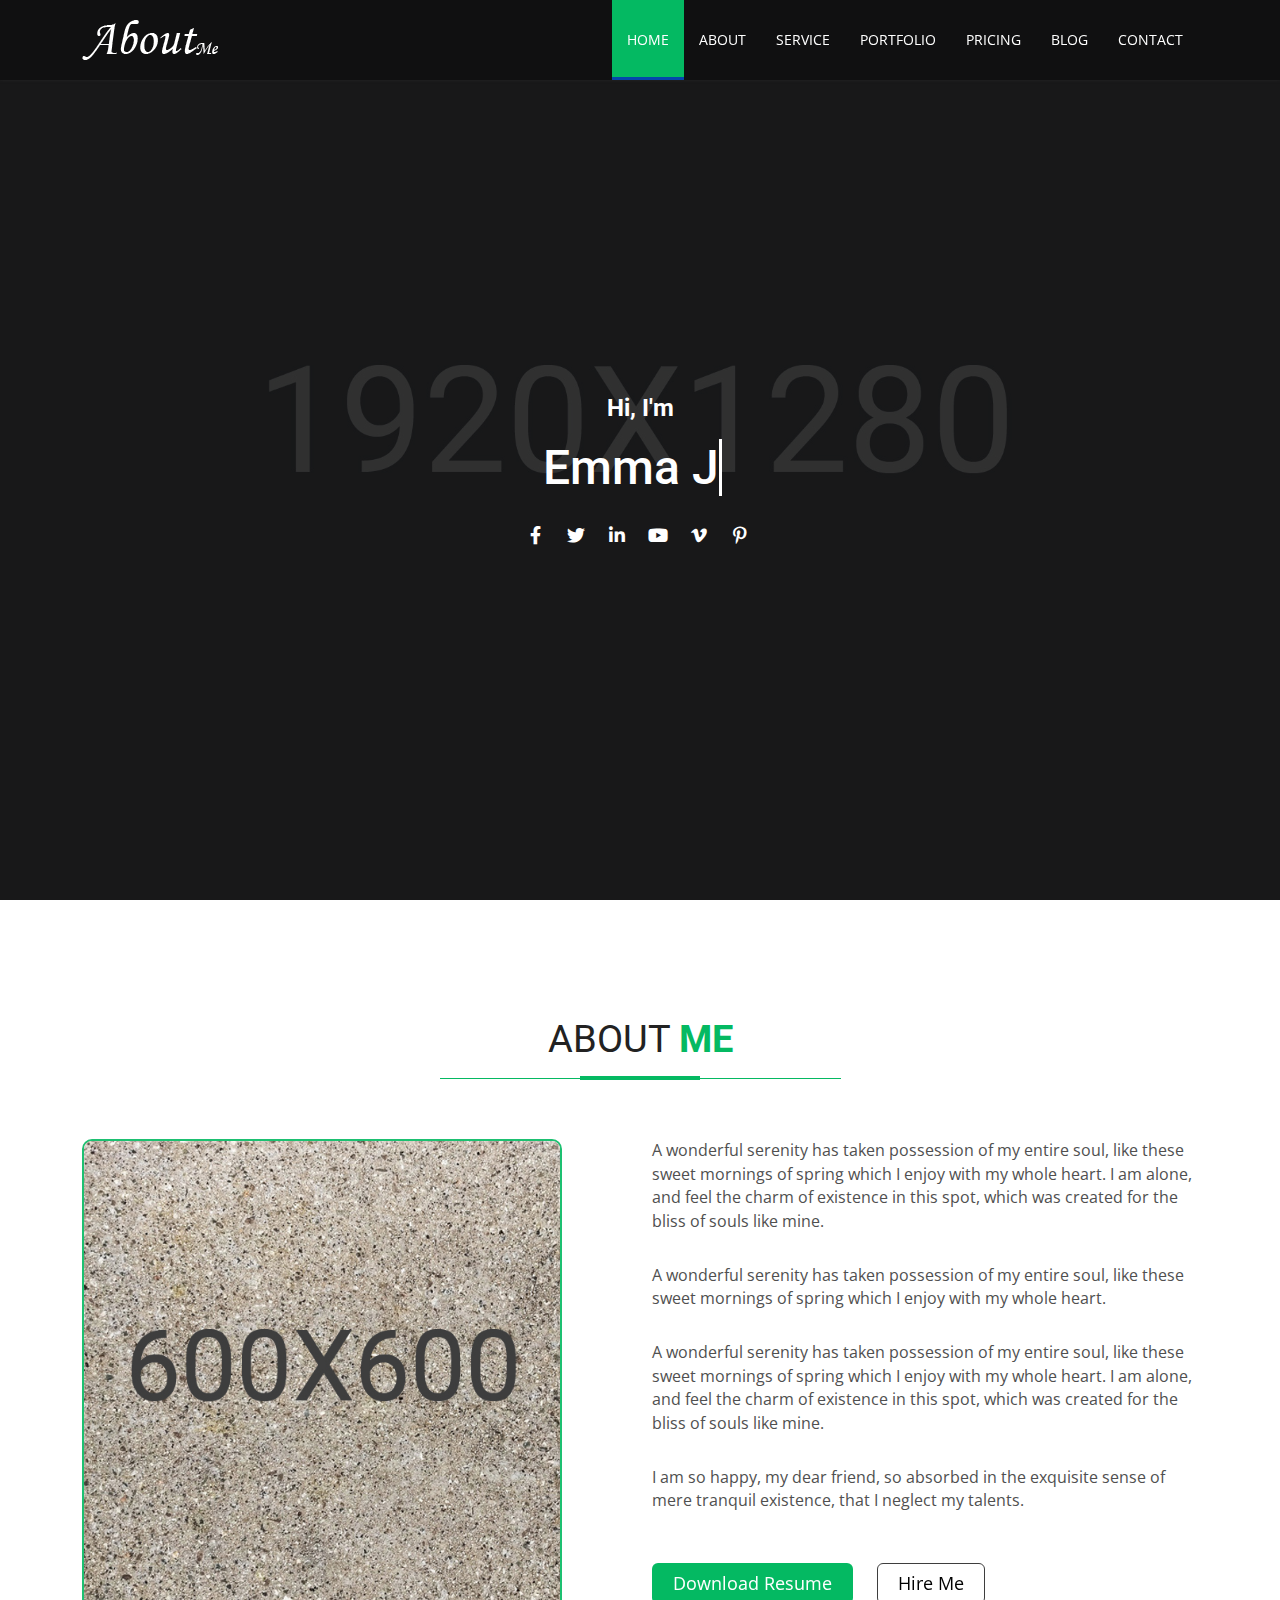
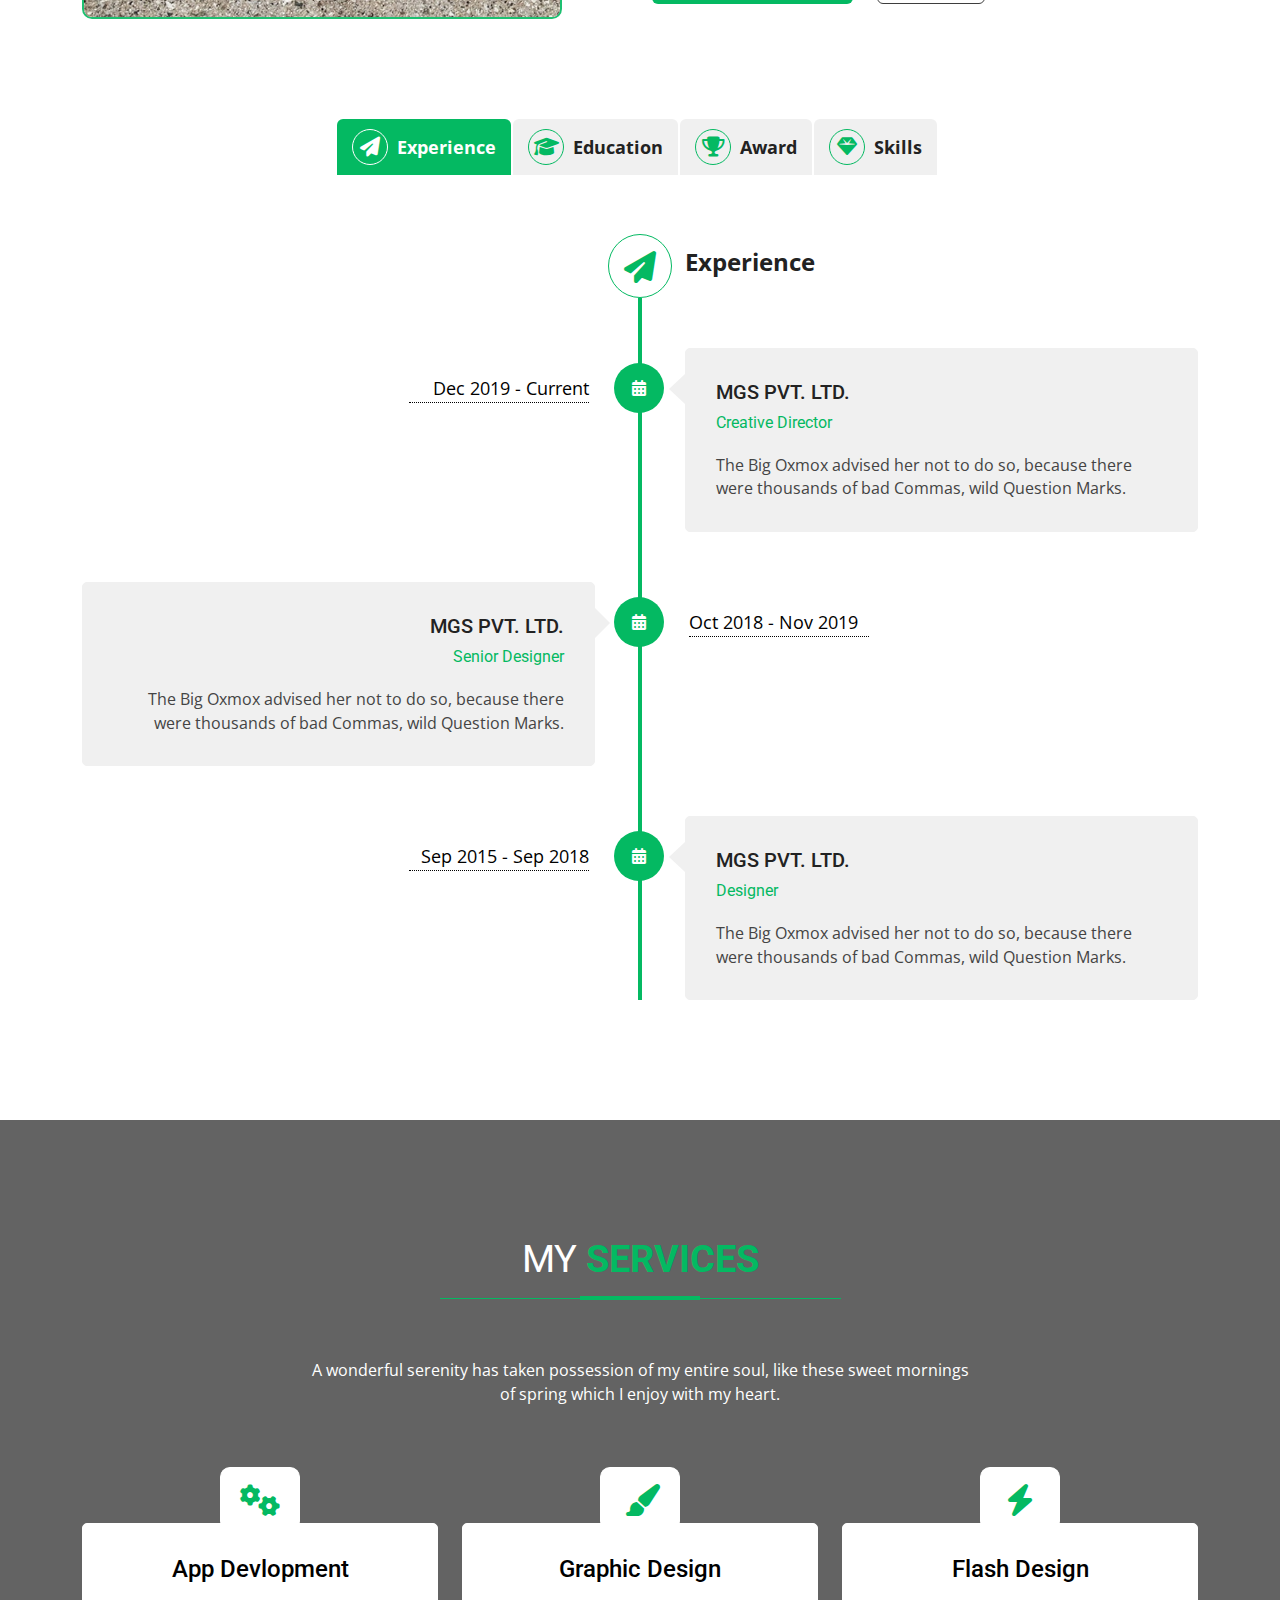
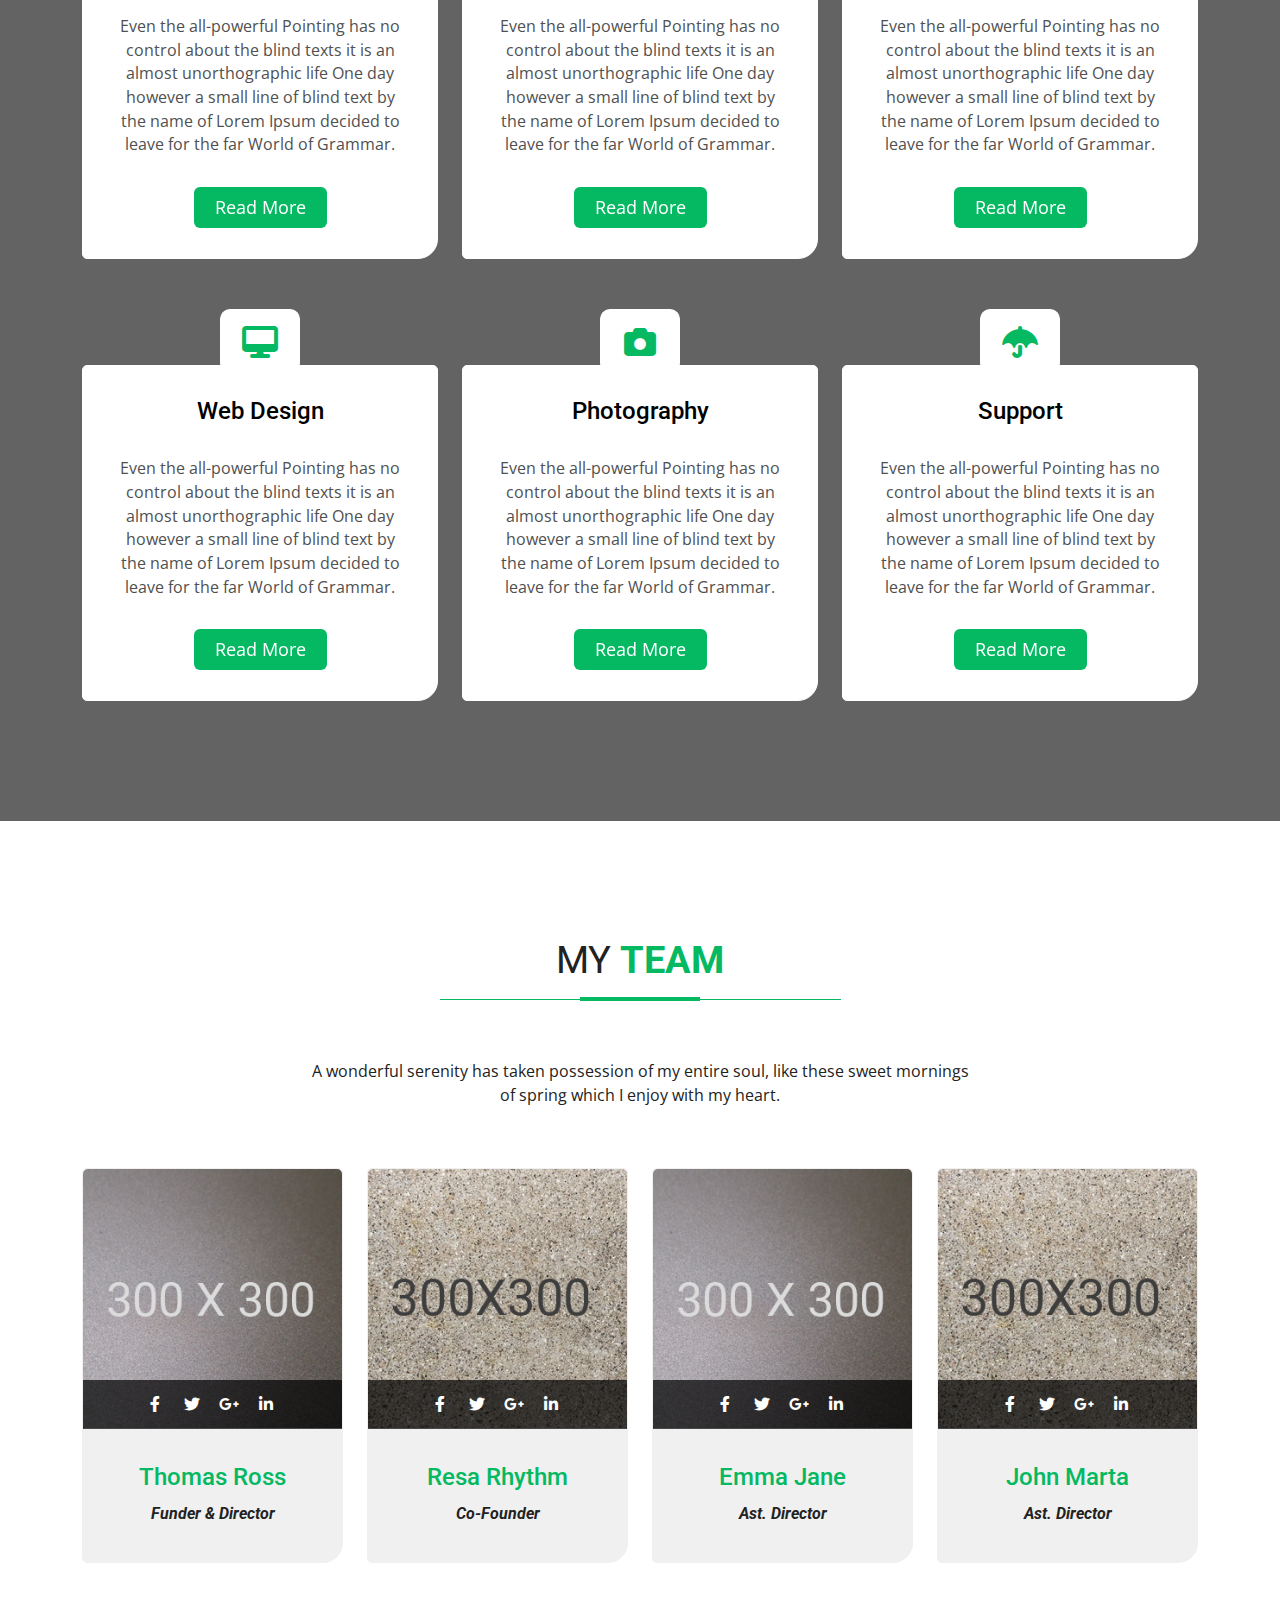
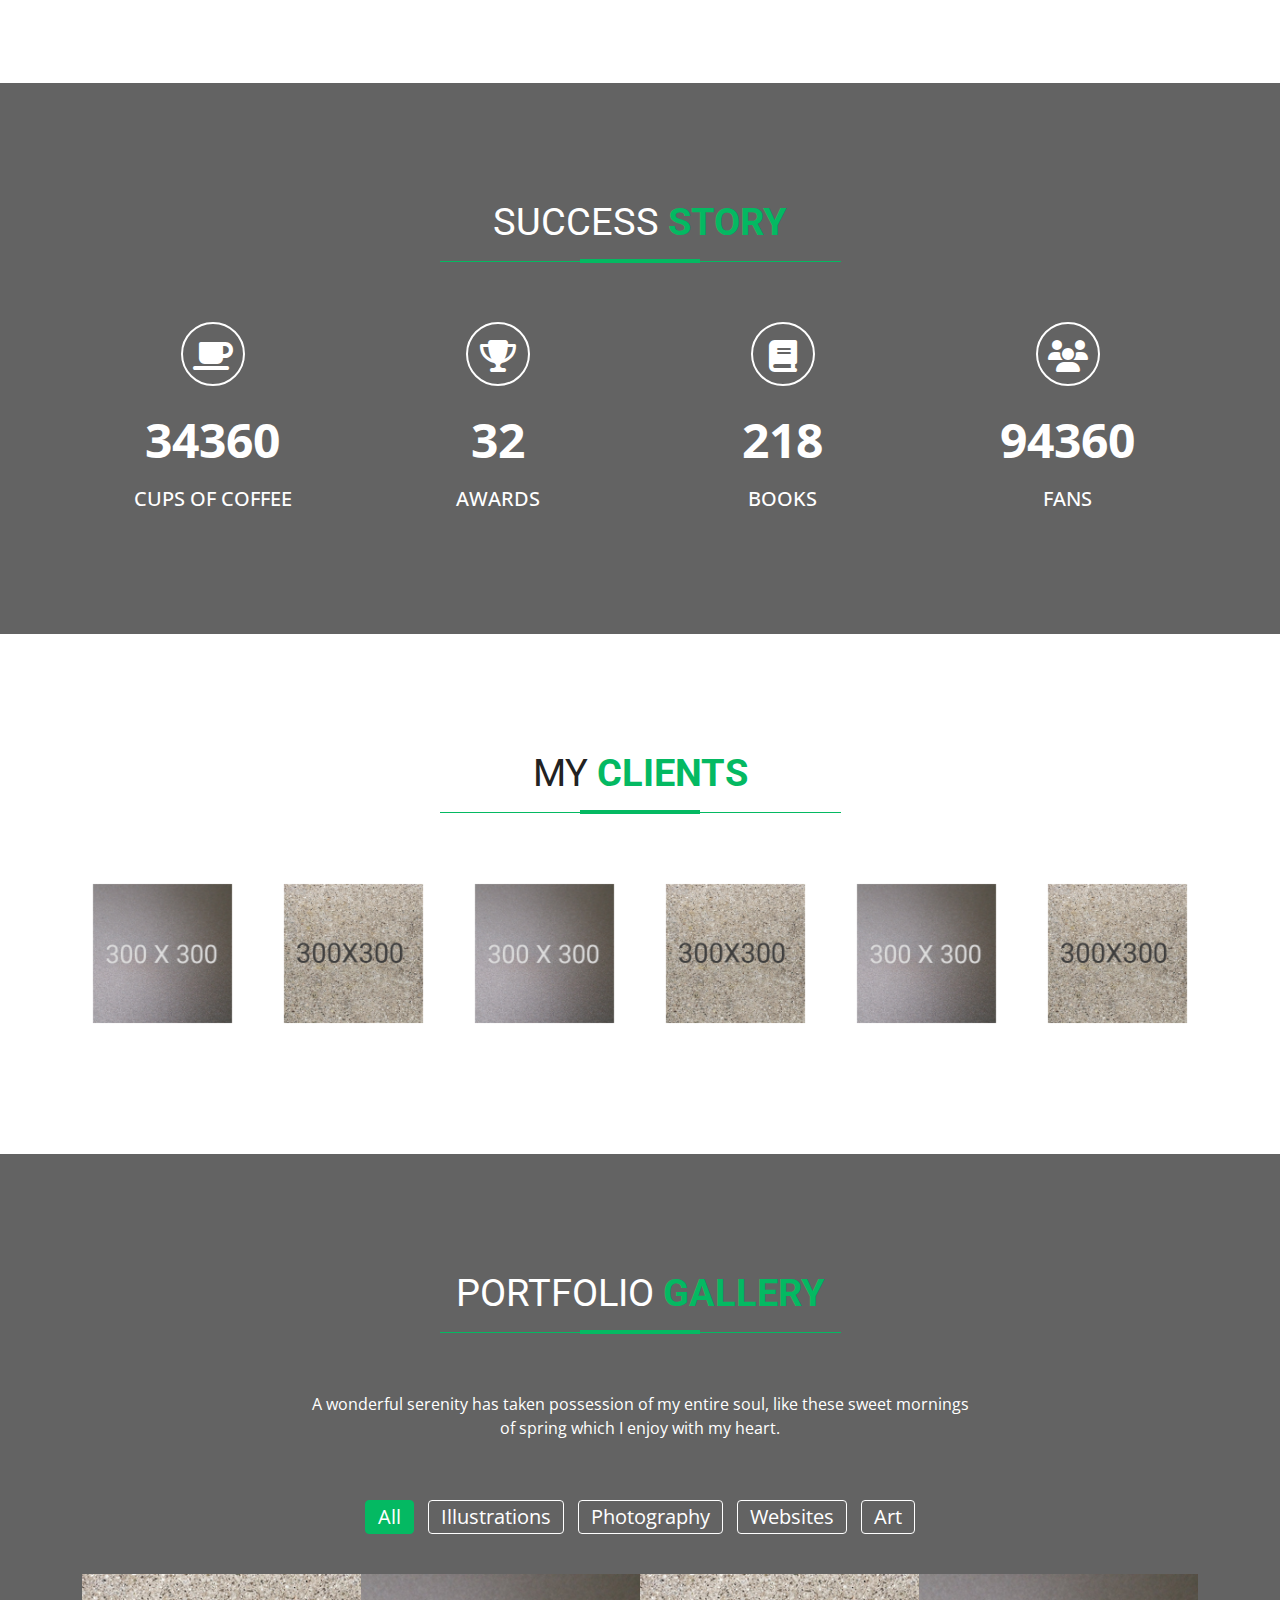
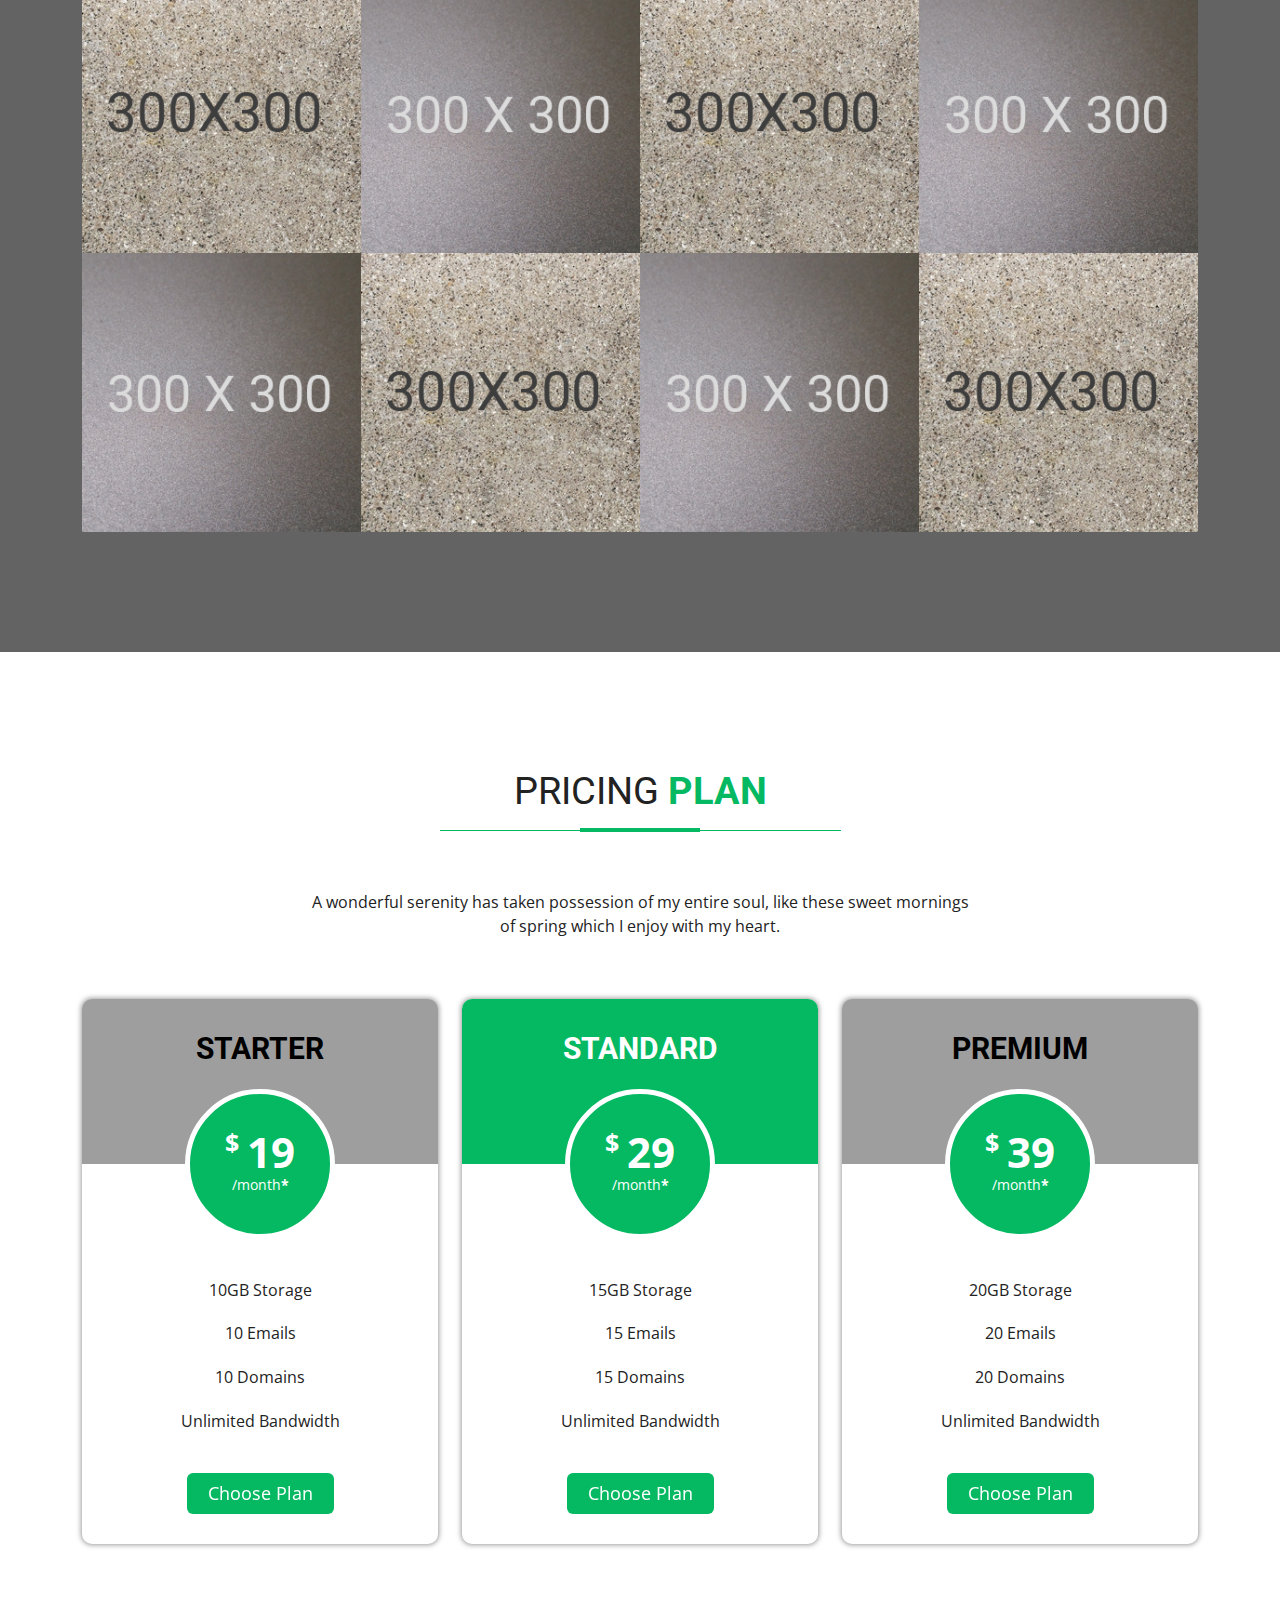
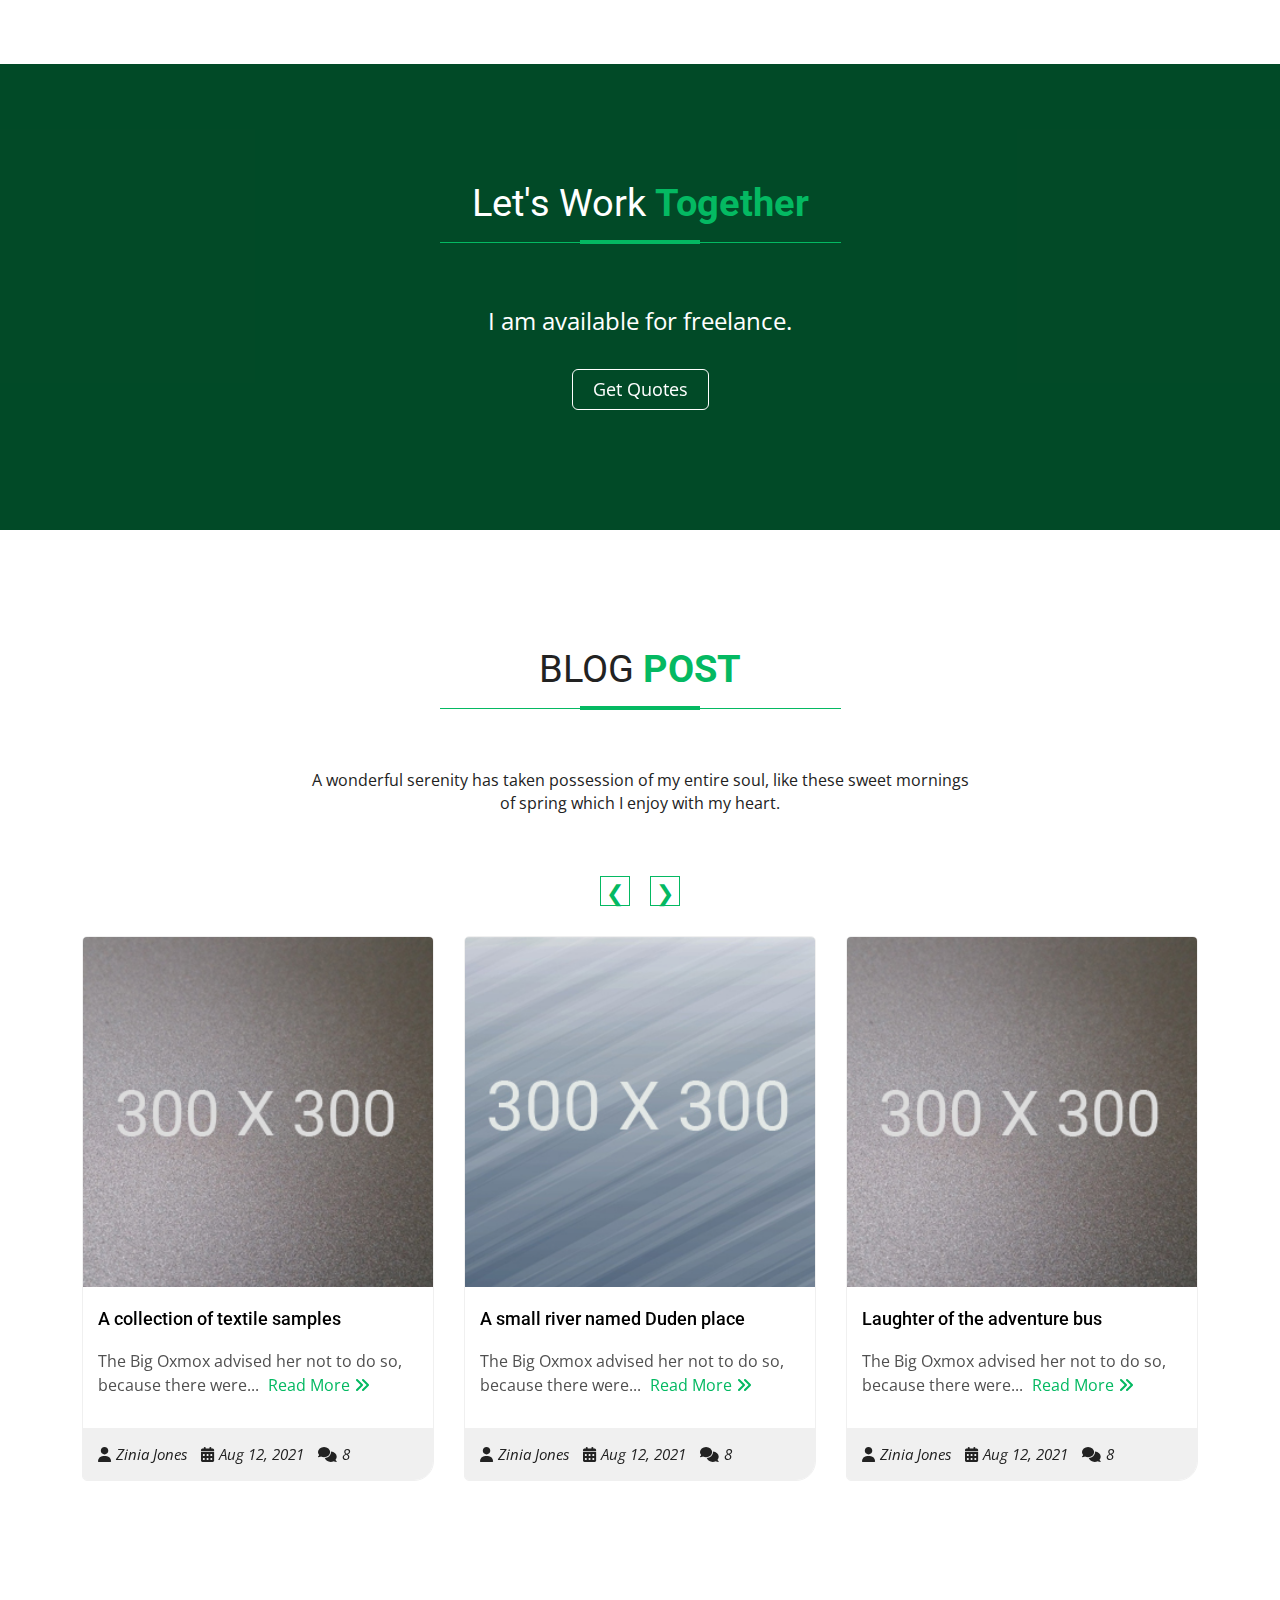
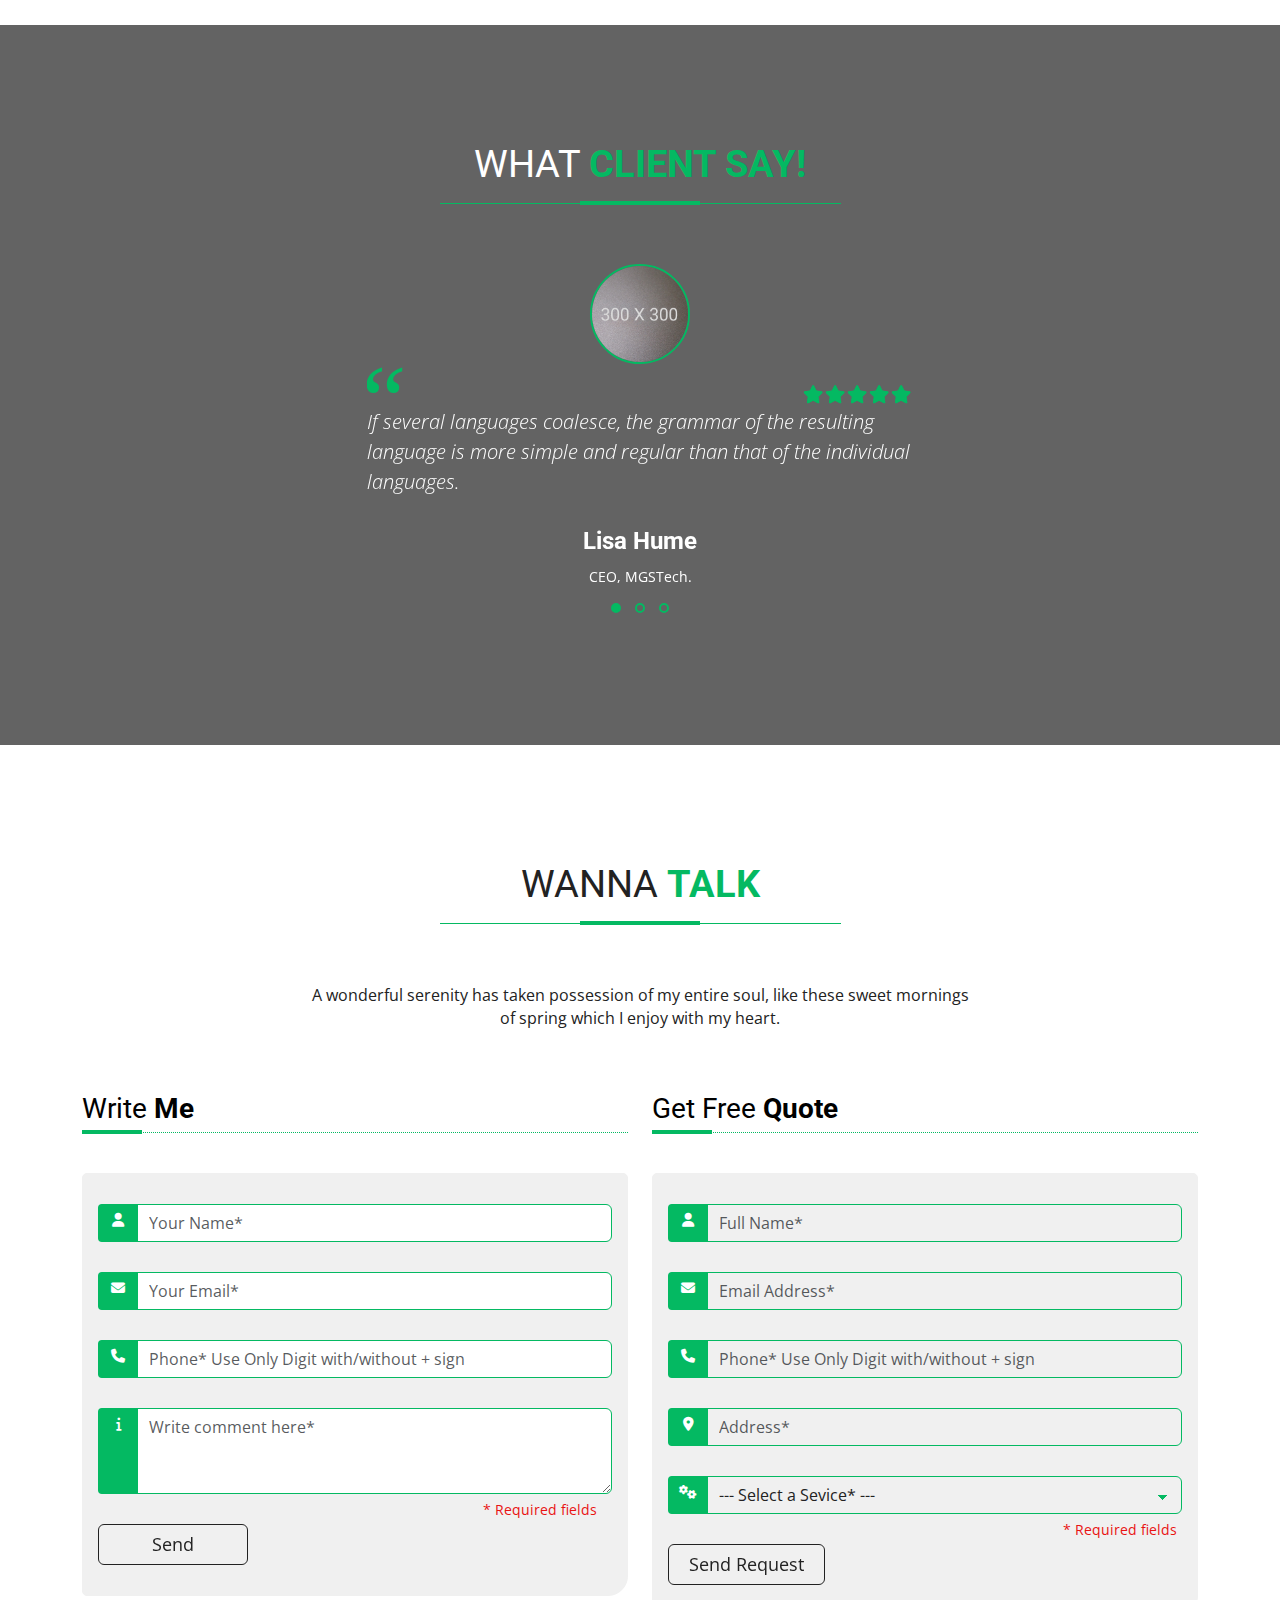
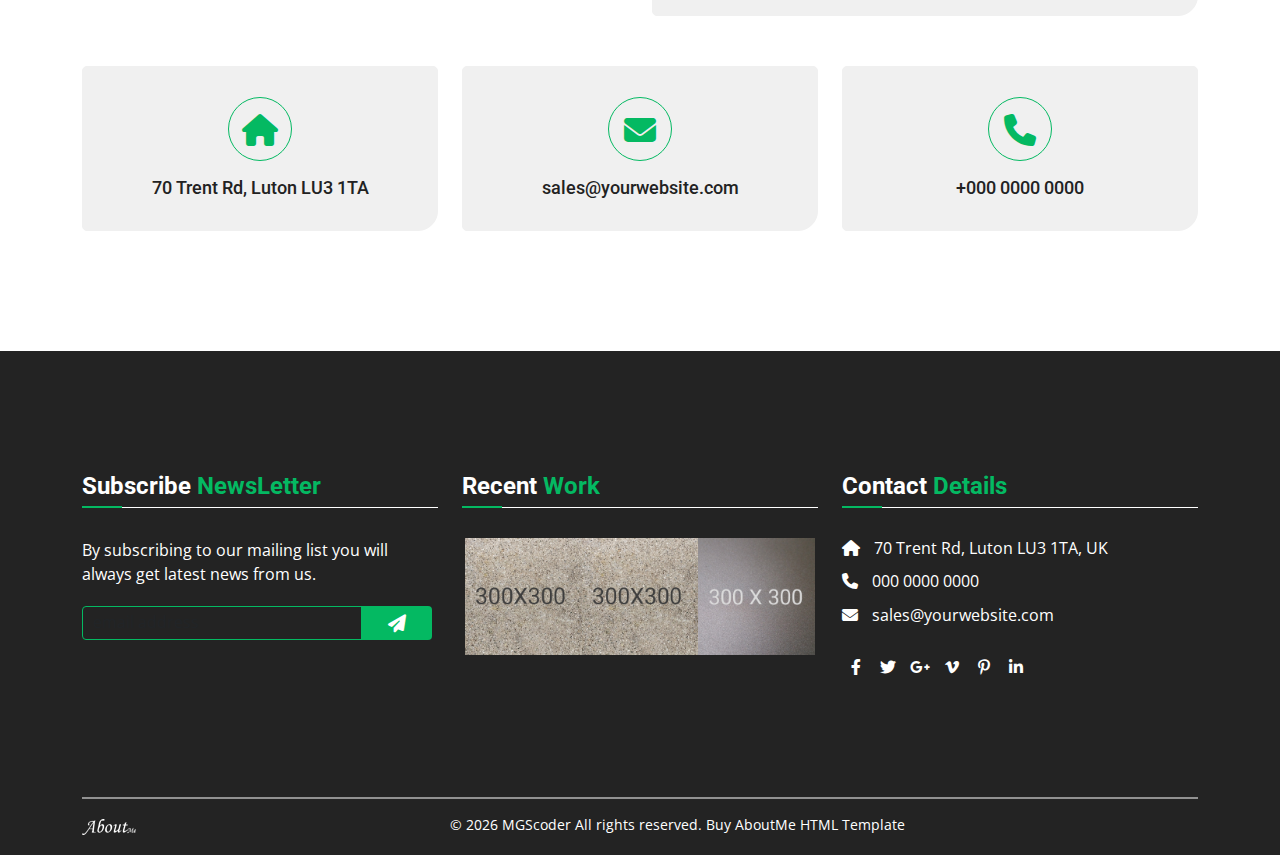
==== index.html @ 51ba6a39 "new page" ====
<!DOCTYPE html>
<html lang="en-US">
<head>
	<meta charset="utf-8">
	<meta content="IE=edge" http-equiv="X-UA-Compatible">
	<meta name="viewport" content="width=device-width, minimum-scale=1, maximum-scale=1"/>
	<!-- The above 3 meta tags *must* come first in the head; any other head content must come *after* these tags -->
	
	<title>AboutMe - Personal Portfolio Resume Template</title>
	<!-- set your website meta description and keywords -->
	<meta name="description" content="Add your business website description here">
	<meta name="keywords" content="Add your business website keywords here">
	<!-- set your website favicon -->
	<link href="favicon.ico" rel="icon">
	
	<!-- Bootstrap4 Stylesheets -->
	<link rel="stylesheet" href="css/bootstrap.min.css">
	<!-- Font Awesome Stylesheets -->
	<link rel="stylesheet" href="css/fontawesome/all.min.css">
	<!-- Owl Carousel Stylesheets -->
	<link rel="stylesheet" href="css/owl.carousel.min.css">
	<link rel="stylesheet" href="css/owl.theme.default.min.css">
	<!-- Lightbox Stylesheets -->
	<link rel="stylesheet" href="css/lightbox.min.css">
	<!-- Parallax Stylesheets -->
	<link rel="stylesheet" href="css/parallax.css" type="text/css">
	<!-- Template Main Stylesheets -->
	<link rel="stylesheet" href="css/style.css" type="text/css">
	<!-- Responsive Stylesheets -->
	<link rel="stylesheet" href="css/responsive.css" type="text/css">
		
</head>

<body>
	<!-- start Header -->
	<header id="header" class="header fixed-top headerbg-darkcolor nav-container">
		<div class="container">
			<div class="row">
				<div class="col-sm-12">					
					<!-- Navigation Menu -->
					<nav class="navbar navbar-expand-lg navbar-light mgsb4navbar">
						<button class="navbar-toggler" type="button" data-bs-toggle="collapse" data-bs-target="#navbarSupportedContent" aria-controls="navbarSupportedContent" aria-expanded="false" aria-label="Toggle navigation" onclick="mgsChangeMenubar(this)">
							<span class="menubar1"></span>
							<span class="menubar2"></span>
							<span class="menubar3"></span>
						</button>
						<a class="navbar-brand d-md-block d-lg-none" href="index.html">
							<img class="logo logo-white" src="images/logo.png" alt="logo">
							<img class="logo logo-color" src="images/logo-color.png" alt="logo">
						</a>
						<div class="collapse navbar-collapse" id="navbarSupportedContent">
							<a class="navbar-brand d-none d-sm-none d-md-none d-lg-block" href="index.html">
								<img class="logo logo-white" src="images/logo.png" alt="logo">
								<img class="logo logo-color" src="images/logo-color.png" alt="logo">
							</a>
							<ul class="navbar-nav ml-auto">
								<li class="nav-item">
									<a class="nav-link active" href="#home">Home</a>
								</li>
								<li class="nav-item">
									<a class="nav-link" href="#about">About</a>
								</li>
								<li class="nav-item">
									<a class="nav-link" href="#service">Service</a>
								</li>
								<li class="nav-item">
									<a class="nav-link" href="#portfolio">Portfolio</a>
								</li>
								<li class="nav-item">
									<a class="nav-link" href="#pricingtable">Pricing</a>
								</li>
								<li class="nav-item">
									<a class="nav-link" href="#blog">Blog</a>
								</li>
								<li class="nav-item">
									<a class="nav-link" href="#contact">Contact</a>
								</li>
							</ul>
						</div>
					</nav>
					<!-- end Navigation Menu -->					
				</div><!--End col-sm-12 -->
			</div><!-- end row -->
		</div><!--End container -->
	</header>
	<!-- end Header -->
	
	<!-- start slider and home section -->
	<section id="home" class="home">
        <div class="home-top-banner banner-1">
            <div class="display-table">
                <div class="display-table-cell">
                    <div class="container">
                        <div class="row">
                            <div class="col-sm-12">
								<div class="banner-content banner-content-fullwidth">
									<h3>Hi, I'm</h3>
									<h1 class="header-title-text type-animate">
										<a href="" class="typewrite" data-period="2000" data-type='[ "Emma Jones", "Proffessional", "Creative Director", "From United States" ]'>
										<span class="wrap"></span>
										</a>&nbsp;
									</h1>
									<ul class="list-inline list-social">
										<li>
											<a href="#" class="social-icon social-icon-facebook" target="_blank">
												<i class="fab fa-facebook-f"></i>
												<i class="fab fa-facebook-f"></i>
											</a>
										</li>
										<li>
											<a href="#" class="social-icon social-icon-twitter" target="_blank">
												<i class="fab fa-twitter"></i>
												<i class="fab fa-twitter"></i>
											</a>
										</li>
										<li>
											<a href="#" class="social-icon social-icon-linkedin" target="_blank">
												<i class="fab fa-linkedin-in"></i>
												<i class="fab fa-linkedin-in"></i>
											</a>
										</li>
										<li>
											<a href="#" class="social-icon social-icon-youtube" target="_blank">
												<i class="fab fa-youtube"></i>
												<i class="fab fa-youtube"></i>
											</a>
										</li>
										<li>
											<a href="#" class="social-icon social-icon-vimeo" target="_blank">
												<i class="fab fa-vimeo-v"></i>
												<i class="fab fa-vimeo-v"></i>
											</a>
										</li>
										<li>
											<a href="#" class="social-icon social-icon-pinterest" target="_blank">
												<i class="fab fa-pinterest-p"></i>
												<i class="fab fa-pinterest-p"></i>
											</a>
										</li>
									</ul>
								</div><!--End banner-content -->
							</div><!--End col-sm-12 -->
                        </div><!--End row -->
                    </div><!--End container -->
                </div><!--End display-table-cell -->
            </div><!--End display-table -->
        </div><!--End home-top-banner -->
	</section>
	<!-- end slider and home section -->
	
	<!-- start About section -->
	<section id="about" class="about about-timeline-style">
		<div class="container">
			<div class="row">
				<div class="col-sm-12">
					<!-- start section title-wrap -->
					<div class="title-wrap">
						<div class="section-title-box">
							<h2 class="section-title">About <strong>Me</strong></h2>
						</div><!-- end section-title-box -->
					</div>
					<!-- end section title-wrap -->
				</div><!-- end col -->
				<div class="col-sm-12">
					<div class="row">
						<div class="col-md-6">
							<div class="profile-image">
								<img src="images/profile/profile-image-1.jpg" alt="profile photo">
							</div><!-- end profile-image -->
						</div><!-- end col -->
						<div class="col-md-6">
							<div class="about-text">
								<p>A wonderful serenity has taken possession of my entire soul, like these sweet mornings of spring which I enjoy with my whole heart. I am alone, and feel the charm of existence in this spot, which was created for the bliss of souls like mine.</p>
								<p>A wonderful serenity has taken possession of my entire soul, like these sweet mornings of spring which I enjoy with my whole heart.</p>
								<p>A wonderful serenity has taken possession of my entire soul, like these sweet mornings of spring which I enjoy with my whole heart. I am alone, and feel the charm of existence in this spot, which was created for the bliss of souls like mine.</p>
								<p>I am so happy, my dear friend, so absorbed in the exquisite sense of mere tranquil existence, that I neglect my talents.</p>
								<div class="button-holder">
									<a class="btn btn-shutter-out-horizontal" href="#">Download Resume</a>
									<a class="btn btn-shutter-out-horizontal" href="#contact">Hire Me</a>
								</div><!-- end button-holder -->
							</div><!-- about-text -->
						</div><!-- end col -->
					</div><!-- end row -->
				</div><!-- end col-sm-12 -->
				<div class="col-sm-12">
					<div class="nav-tab-menu">
						<ul class="nav nav-tabs" id="mgsAboutTab" role="tablist">
							<li class="nav-item" role="presentation">
								<button class="nav-link active" id="tab1-tab" data-bs-toggle="tab" data-bs-target="#tab1" type="button" role="tab" aria-controls="tab1" aria-selected="true">
									<i class="fas fa-paper-plane"></i>
									<span class="tab-title text-bold">Experience</span>
								</button>
							</li>
							<li class="nav-item" role="presentation">
								<button class="nav-link" id="tab2-tab" data-bs-toggle="tab" data-bs-target="#tab2" type="button" role="tab" aria-controls="tab2" aria-selected="false">
									<i class="fas fa-graduation-cap"></i>
									<span class="tab-title text-bold">Education</span>
								</button>
							</li>
							<li class="nav-item" role="presentation">
								<button class="nav-link" id="tab3-tab" data-bs-toggle="tab" data-bs-target="#tab3" type="button" role="tab" aria-controls="tab3" aria-selected="false">
									<i class="fas fa-trophy"></i>
									<span class="tab-title text-bold">Award</span>
								</button>
							</li>
							<li class="nav-item" role="presentation">
								<button class="nav-link" id="tab4-tab" data-bs-toggle="tab" data-bs-target="#tab4" type="button" role="tab" aria-controls="tab4" aria-selected="false">
									<i class="fas fa-gem"></i>
									<span class="tab-title text-bold">Skills</span>
								</button>
							</li>
						</ul>
					</div>
					<!--<div class="tab-content">-->
					<div class="tab-content" id="mgsAboutTabContent">
						<div class="tab-pane fade show active" id="tab1" role="tabpanel" aria-labelledby="tab1-tab">
							<div class="icon-holder experience">
								<i class="fas fa-paper-plane"></i>
								<span class="tab-content-title text-bold">Experience</span>
							</div>
							<ul class="timeline">
								<li class="timeline-right">
									<div class="timeline-badge">
										<i class="fas fa-calendar-alt"></i>
										<p class="date-inverted">Dec 2019 - Current</p>
									</div><!-- end timeline-badge -->
									<div class="timeline-panel">
										<div class="experience-content">
											<h4>MGS PVT. LTD.</h4>
											<h5>Creative Director</h5>
											<p>The Big Oxmox advised her not to do so, because there were thousands of bad Commas, wild Question Marks.</p>
										</div>
									</div><!--end timeline-panel -->
								</li><!-- end timeline-right -->
								<li class="timeline-left">
									<div class="timeline-badge">
										<i class="fas fa-calendar-alt"></i>								
										<p class="date">Oct 2018 - Nov 2019</p>
									</div><!-- end timeline-badge -->
									<div class="timeline-panel">
										<div class="experience-content">
											<h4>MGS PVT. LTD.</h4>
											<h5>Senior Designer </h5>
											<p>The Big Oxmox advised her not to do so, because there were thousands of bad Commas, wild Question Marks.</p>
										</div>
									</div><!-- end timeline-panel -->
								</li><!-- end timeline-left -->
								<li class="timeline-right">
									<div class="timeline-badge">
										<i class="fas fa-calendar-alt"></i>
										<p class="date-inverted">Sep 2015 - Sep 2018</p>
									</div><!-- end timeline-badge -->
									<div class="timeline-panel">
										<div class="experience-content">
											<h4>MGS PVT. LTD.</h4>
											<h5>Designer</h5>
											<p>The Big Oxmox advised her not to do so, because there were thousands of bad Commas, wild Question Marks.</p>
										</div>
									</div><!-- end timeline-panel -->
								</li><!-- end timeline-right -->
							</ul><!-- end timeline -->
						</div>
						<div class="tab-pane fade" id="tab2" role="tabpanel" aria-labelledby="tab2-tab">
							<div class="icon-holder education">
								<i class="fas fa-graduation-cap"></i>
								<span class="tab-content-title text-bold">Education</span>
							</div>
							<ul class="timeline">
								<li class="timeline-left">
									<div class="timeline-badge">
										<i class="fas fa-calendar-alt"></i>
										<p class="date">2014 - 2015</p>
									</div><!-- end timeline-badge -->
									<div class="timeline-panel">
										<div class="experience-content">
											<h4>Master's Degree</h4>
											<h5>College Name here</h5>
											<p>The Big Oxmox advised her not to do so, because there were thousands of bad Commas, wild Question Marks.</p>
										</div>
									</div><!--end timeline-panel -->
								</li><!-- end timeline-left -->
								<li class="timeline-right">
									<div class="timeline-badge">
										<i class="fas fa-calendar-alt"></i>								
										<p class="date-inverted">2010 - 2014</p>
									</div><!-- end timeline-badge -->
									<div class="timeline-panel">
										<div class="experience-content">
											<h4>Bachelor's Degree</h4>
											<h5>Institute Name here</h5>
											<p>The Big Oxmox advised her not to do so, because there were thousands of bad Commas, wild Question Marks.</p>
										</div>
									</div><!-- end timeline-panel -->
								</li><!-- end timeline-right -->
								<li class="timeline-left">
									<div class="timeline-badge">
										<i class="fas fa-calendar-alt"></i>
										<p class="date">2009 - 2010</p>
									</div><!-- end timeline-badge -->
									<div class="timeline-panel">
										<div class="experience-content">
											<h4>School Education</h4>
											<h5>School Name here</h5>
											<p>The Big Oxmox advised her not to do so, because there were thousands of bad Commas, wild Question Marks.</p>
										</div>
									</div><!-- end timeline-panel -->
								</li><!-- end timeline-left -->
							</ul><!-- end timeline -->
						</div>
						<div class="tab-pane fade" id="tab3" role="tabpanel" aria-labelledby="tab3-tab">
							<div class="icon-holder education">
								<i class="fas fa-trophy"></i>
								<span class="tab-content-title text-bold">Award</span>
							</div>
							<ul class="timeline">
								<li class="timeline-right">
									<div class="timeline-badge">
										<i class="fas fa-calendar-alt"></i>
										<p class="date-inverted">May 2019</p>
									</div><!-- end timeline-badge -->
									<div class="timeline-panel">
										<div class="experience-content">
											<h4>People Awards</h4>
											<h5>Institute Name</h5>
											<p>The Big Oxmox advised her not to do so, because there were thousands of bad Commas, wild Question Marks.</p>
										</div>
									</div><!--end timeline-panel -->
								</li><!-- end timeline-right -->
								<li class="timeline-left">
									<div class="timeline-badge">
										<i class="fas fa-calendar-alt"></i>								
										<p class="date">April 2018</p>
									</div><!-- end timeline-badge -->
									<div class="timeline-panel">
										<div class="experience-content">
											<h4>People Awards</h4>
											<h5>Institute Name</h5>
											<p>The Big Oxmox advised her not to do so, because there were thousands of bad Commas, wild Question Marks.</p>
										</div>
									</div><!-- end timeline-panel -->
								</li><!-- end timeline-left -->
								<li class="timeline-right">
									<div class="timeline-badge">
										<i class="fas fa-calendar-alt"></i>
										<p class="date-inverted">August 2017</p>
									</div><!-- end timeline-badge -->
									<div class="timeline-panel">
										<div class="experience-content">
											<h4>People Awards</h4>
											<h5>Institute Name</h5>
											<p>The Big Oxmox advised her not to do so, because there were thousands of bad Commas, wild Question Marks.</p>
										</div>
									</div><!-- end timeline-panel -->
								</li><!-- end timeline-right -->
							</ul><!-- end timeline -->
						</div>
						<div class="tab-pane fade" id="tab4" role="tabpanel" aria-labelledby="tab4-tab">
							<div class="progressbar-wrap">
								<div class="row">
									<div class="col-sm-3">
										<div class="progressbar" data-animate="false">
											<div class="circle" data-percent="98.7" data-color="#04b962">
												<div></div>
												<p>HTML5</p>
											</div><!-- end circle -->
										</div><!-- end progressbar -->
									</div><!-- end col -->
									<div class="col-sm-3">
										<div class="progressbar" data-animate="false">
											<div class="circle" data-percent="95.8" data-color="#04b962">
												<div></div>
												<p>CSS3</p>
											</div><!-- end circle -->
										</div><!-- end progressbar -->
									</div><!-- end col -->
									<div class="col-sm-3">
										<div class="progressbar" data-animate="false">
											<div class="circle" data-percent="90.5" data-color="#04b962">
												<div></div>
												<p>PHP</p>
											</div><!-- end circle -->
										</div><!-- end progressbar -->
									</div><!-- end col -->
									<div class="col-sm-3">
										<div class="progressbar" data-animate="false">
											<div class="circle" data-percent="78.2" data-color="#04b962">
												<div></div>
												<p>Jquery</p>
											</div><!-- end circle -->
										</div><!-- end progressbar -->
									</div><!-- end col -->
								</div><!-- end row -->
							</div><!-- end progressbar-wrap -->
						</div>
					</div><!-- end tab-content -->
				</div><!-- end col-sm-12 -->
				
			</div><!-- end row -->	
		</div><!-- end container -->  
	</section>
	<!-- end About section -->
	
	<!-- start service -->
	<section id="service" class="service service-3-column parallax">
		<div class="container">
			<div class="row">
				<div class="col-sm-12">
					<!-- start section title-wrap -->
					<div class="title-wrap">
						<div class="section-title-box">
							<h2 class="section-title">My  <strong>Services</strong></h2>
						</div><!-- end section-title-box -->
					</div>
					<!-- end section title-wrap -->
					<div class="intro-text text-center">
						A wonderful serenity has taken possession of my entire soul, like these sweet mornings of spring which I enjoy with my heart.
					</div><!-- end intro-text -->
				</div><!-- end col -->
				<div class="col-lg-4 col-md-6">
					<div class="service-wrap">
						<div class="service-box">
							<div class="service-box-wrap">
								<div class="service-icon-box">
									<i class="fas fa-cogs"></i>
								</div>
								<div class="service-short-content-box">
									<h3>App Devlopment</h3>
									<p>Even the all-powerful Pointing has no control about the blind texts it is an almost unorthographic life One day however a small line of blind text by the name of Lorem Ipsum decided to leave for the far World of Grammar.</p>
								<a class="btn btn-shutter-out-horizontal" href="single-service.html">Read More</a>
								</div>
							</div><!-- end service-box-wrap -->
						</div><!-- end service-box -->
					</div><!-- end service-wrap -->
				</div><!-- end col -->
				<div class="col-lg-4 col-md-6">
					<div class="service-wrap">
						<div class="service-box">
							<div class="service-box-wrap">
								<div class="service-icon-box">
									<i class="fas fa-paint-brush"></i>
								</div>
								<div class="service-short-content-box">
									<h3>Graphic Design</h3>
									<p>Even the all-powerful Pointing has no control about the blind texts it is an almost unorthographic life One day however a small line of blind text by the name of Lorem Ipsum decided to leave for the far World of Grammar.</p>
								<a class="btn btn-shutter-out-horizontal" href="single-service.html">Read More</a>
								</div>
							</div><!-- end service-box-wrap -->
						</div><!-- end service-box -->
					</div><!-- end service-wrap -->
				</div><!-- end col -->
				<div class="col-lg-4 col-md-6">
					<div class="service-wrap">
						<div class="service-box">
							<div class="service-box-wrap">
								<div class="service-icon-box">
									<i class="fas fa-bolt"></i>
								</div>
								<div class="service-short-content-box">
									<h3>Flash Design</h3>
									<p>Even the all-powerful Pointing has no control about the blind texts it is an almost unorthographic life One day however a small line of blind text by the name of Lorem Ipsum decided to leave for the far World of Grammar.</p>
								<a class="btn btn-shutter-out-horizontal" href="single-service.html">Read More</a>
								</div>
							</div><!-- end service-box-wrap -->
						</div><!-- end service-box -->
					</div><!-- end service-wrap -->
				</div><!-- end col -->
				<div class="col-lg-4 col-md-6">
					<div class="service-wrap">
						<div class="service-box">
							<div class="service-box-wrap">
								<div class="service-icon-box">
									<i class="fas fa-desktop"></i>
								</div>
								<div class="service-short-content-box">
									<h3>Web Design</h3>
									<p>Even the all-powerful Pointing has no control about the blind texts it is an almost unorthographic life One day however a small line of blind text by the name of Lorem Ipsum decided to leave for the far World of Grammar.</p>
								<a class="btn btn-shutter-out-horizontal" href="single-service.html">Read More</a>
								</div>
							</div><!-- end service-box-wrap -->
						</div><!-- end service-box -->
					</div><!-- end service-wrap -->
				</div><!-- end col -->
				<div class="col-lg-4 col-md-6">
					<div class="service-wrap">
						<div class="service-box">
							<div class="service-box-wrap">
								<div class="service-icon-box">
									<i class="fas fa-camera"></i>
								</div>
								<div class="service-short-content-box">
									<h3>Photography</h3>
									<p>Even the all-powerful Pointing has no control about the blind texts it is an almost unorthographic life One day however a small line of blind text by the name of Lorem Ipsum decided to leave for the far World of Grammar.</p>
								<a class="btn btn-shutter-out-horizontal" href="single-service.html">Read More</a>
								</div>
							</div><!-- end service-box-wrap -->
						</div><!-- end service-box -->
					</div><!-- end service-wrap -->
				</div><!-- end col -->
				<div class="col-lg-4 col-md-6">
					<div class="service-wrap">
						<div class="service-box">
							<div class="service-box-wrap">
								<div class="service-icon-box">
									<i class="fas fa-umbrella"></i>
								</div>
								<div class="service-short-content-box">
									<h3>Support</h3>
									<p>Even the all-powerful Pointing has no control about the blind texts it is an almost unorthographic life One day however a small line of blind text by the name of Lorem Ipsum decided to leave for the far World of Grammar.</p>
								<a class="btn btn-shutter-out-horizontal" href="single-service.html">Read More</a>
								</div>
							</div><!-- end service-box-wrap -->
						</div><!-- end service-box -->
					</div><!-- end service-wrap -->
				</div><!-- end col -->
			</div><!-- end row -->
		</div><!--End Container --> 
	</section>
	<!-- end service -->
	
	<!-- start team -->
	<section id="team" class="our-team">
		<div class="container">
			<div class="row" >
				<div class="col-sm-12">
					<!-- start section title-wrap -->
					<div class="title-wrap">
						<div class="section-title-box">
							<h2 class="section-title">My  <strong>Team</strong></h2>
						</div><!-- end section-title-box -->
					</div>
					<!-- end section title-wrap -->
					<div class="intro-text text-center">
						A wonderful serenity has taken possession of my entire soul, like these sweet mornings of spring which I enjoy with my heart.
					</div><!-- end intro-text -->
				</div><!--End col-sm-12 --> 					
				<div class="col-lg-3 col-md-6 col-sm-6">
					<div class="team-wrap">
						<div class="team-thumb">
							<img src="images/team/team-1.jpg" alt="Thomas Ross">
						</div><!-- end team-thumb -->
						<div class="team-social-box">
							<a href="#" class="social-icon social-icon-small social-icon-facebook">
								<i class="fab fa-facebook-f"></i>
								<i class="fab fa-facebook-f"></i>
							</a>
							<a href="#" class="social-icon social-icon-small social-icon-twitter">
								<i class="fab fa-twitter"></i>
								<i class="fab fa-twitter"></i>
							</a>
							<a href="#" class="social-icon social-icon-small social-icon-gplus">
								<i class="fab fa-google-plus-g"></i>
								<i class="fab fa-google-plus-g"></i>
							</a>
							<a href="#" class="social-icon social-icon-small social-icon-linkedin">
								<i class="fab fa-linkedin-in"></i>
								<i class="fab fa-linkedin-in"></i>
							</a>
						</div><!-- end team-social -->
						<div class="team-details">
							<div class="details-plain">
								<p>I am so happy, my friend, so absorbed in the exquisite sense of tranquil existence, that I neglect my talents.</p>
							</div><!-- end details-plain -->
							<div class="details-overly">
								<div class="team-title">
									<h4>Thomas Ross</h4>
									<h5>Funder &amp; Director</h5>
								</div><!-- end team-title -->
							</div><!-- end details-overly -->
						</div><!-- end team-details -->
					</div><!-- end team-wrap -->
				</div><!-- end col -->
				<div class="col-lg-3 col-md-6 col-sm-6">
					<div class="team-wrap">
						<div class="team-thumb">
							<img src="images/team/team-2.jpg" alt="Resa Rhythm">
						</div><!-- end team-thumb -->
						<div class="team-social-box">
							<a href="#" class="social-icon social-icon-small social-icon-facebook">
								<i class="fab fa-facebook-f"></i>
								<i class="fab fa-facebook-f"></i>
							</a>
							<a href="#" class="social-icon social-icon-small social-icon-twitter">
								<i class="fab fa-twitter"></i>
								<i class="fab fa-twitter"></i>
							</a>
							<a href="#" class="social-icon social-icon-small social-icon-gplus">
								<i class="fab fa-google-plus-g"></i>
								<i class="fab fa-google-plus-g"></i>
							</a>
							<a href="#" class="social-icon social-icon-small social-icon-linkedin">
								<i class="fab fa-linkedin-in"></i>
								<i class="fab fa-linkedin-in"></i>
							</a>
						</div><!-- end team-social -->
						<div class="team-details">
							<div class="details-plain">
								<p>I am so happy, my friend, so absorbed in the exquisite sense of tranquil existence, that I neglect my talents.</p>
							</div><!-- end details-plain -->
							<div class="details-overly">
								<div class="team-title">
									<h4>Resa Rhythm</h4>
									<h5>Co-Founder</h5>
								</div><!-- end team-title -->
							</div><!-- end details-overly -->
						</div><!-- end team-details -->
					</div><!-- end team-wrap -->
				</div><!-- end col -->
				<div class="col-lg-3 col-md-6 col-sm-6">
					<div class="team-wrap" >
						<div class="team-thumb">
							<img src="images/team/team-3.jpg" alt="Emma Jane">
						</div><!-- end team-thumb -->
						<div class="team-social-box">
							<a href="#" class="social-icon social-icon-small social-icon-facebook">
								<i class="fab fa-facebook-f"></i>
								<i class="fab fa-facebook-f"></i>
							</a>
							<a href="#" class="social-icon social-icon-small social-icon-twitter">
								<i class="fab fa-twitter"></i>
								<i class="fab fa-twitter"></i>
							</a>
							<a href="#" class="social-icon social-icon-small social-icon-gplus">
								<i class="fab fa-google-plus-g"></i>
								<i class="fab fa-google-plus-g"></i>
							</a>
							<a href="#" class="social-icon social-icon-small social-icon-linkedin">
								<i class="fab fa-linkedin-in"></i>
								<i class="fab fa-linkedin-in"></i>
							</a>
						</div><!-- end team-social -->
						<div class="team-details">
							<div class="details-plain">
								<p>I am so happy, my friend, so absorbed in the exquisite sense of tranquil existence, that I neglect my talents.</p>
							</div><!-- end details-plain -->
							<div class="details-overly">
								<div class="team-title">
									<h4>Emma Jane</h4>
									<h5>Ast. Director</h5>
								</div><!-- end team-title -->
							</div><!-- end details-overly -->
						</div><!-- end team-details -->
					</div><!-- end team-wrap -->
				</div><!-- end col -->
				<div class="col-lg-3 col-md-6 col-sm-6">
					<div class="team-wrap">
						<div class="team-thumb">
							<img src="images/team/team-4.jpg" alt="John Marta">
						</div><!-- end team-thumb -->
						<div class="team-social-box">
							<a href="#" class="social-icon social-icon-small social-icon-facebook">
								<i class="fab fa-facebook-f"></i>
								<i class="fab fa-facebook-f"></i>
							</a>
							<a href="#" class="social-icon social-icon-small social-icon-twitter">
								<i class="fab fa-twitter"></i>
								<i class="fab fa-twitter"></i>
							</a>
							<a href="#" class="social-icon social-icon-small social-icon-gplus">
								<i class="fab fa-google-plus-g"></i>
								<i class="fab fa-google-plus-g"></i>
							</a>
							<a href="#" class="social-icon social-icon-small social-icon-linkedin">
								<i class="fab fa-linkedin-in"></i>
								<i class="fab fa-linkedin-in"></i>
							</a>
						</div><!-- end team-social -->
						<div class="team-details">
							<div class="details-plain">
								<p>I am so happy, my friend, so absorbed in the exquisite sense of tranquil existence, that I neglect my talents.</p>
							</div><!-- end details-plain -->
							<div class="details-overly">
								<div class="team-title">
									<h4>John Marta</h4>
									<h5>Ast. Director</h5>
								</div><!-- end team-title -->
							</div><!-- end details-overly -->
						</div><!-- end team-details -->
					</div><!-- end team-wrap -->
				</div><!-- end col -->
			</div><!-- end row -->
		</div><!--End Container --> 
	</section><!-- End Team -->
	<!-- end team -->
	
	<!-- start success-story -->
	<section id="success-story" class="success-story parallax">
		<div class="container">
			<div class="row text-center">
				<div class="col-sm-12">
					<!-- start section title-wrap -->
					<div class="title-wrap">
						<div class="section-title-box">
							<h2 class="section-title">Success  <strong>Story</strong></h2>
						</div><!-- end section-title-box -->
					</div>
					<!-- end section title-wrap -->
				</div><!-- end col -->
				<!-- BEGIN count Box -->
				
				<div class="col-lg-3 col-md-6 col-sm-6">
					<div class="counter-wrap">
						<div class="counter-icon"><i class="fas fa-coffee"></i></div>
						<div class="counter-text">
							<div class="counter">34360</div>
							<p>CUPS OF COFFEE</p>
						</div><!-- end counter-text -->
					</div><!-- end counter-wrap -->
				</div><!-- end col -->
				<div class="col-lg-3 col-md-6 col-sm-6">
					<div class="counter-wrap">
						<div class="counter-icon"><i class="fas fa-trophy"></i></div>
						<div class="counter-text">
							<div class="counter">32</div>
							<p>AWARDS</p>
						</div><!-- end counter-text -->
					</div><!-- end counter-wrap -->
				</div><!-- end col -->
				<div class="col-lg-3 col-md-6 col-sm-6">
					<div class="counter-wrap">
						<div class="counter-icon"><i class="fas fa-book"></i></div>
						<div class="counter-text">
							<div class="counter">218</div>
							<p>BOOKS</p>
						</div><!-- end counter-text -->
					</div><!-- end counter-wrap -->
				</div><!-- end col -->
				<div class="col-lg-3 col-md-6 col-sm-6">
					<div class="counter-wrap">
						<div class="counter-icon"><i class="fas fa-users"></i></div>
						<div class="counter-text">
							<div class="counter">94360</div>
							<p>FANS</p>
						</div><!-- end counter-text -->
					</div><!-- end counter-wrap -->
				</div><!-- end col -->
				
			</div><!-- end row --> 
		</div><!-- end container --> 
	</section>
	<!--End #success-story -->
	
	<!-- start clients -->
	<section id="clients" class="clients">
		<div class="container">
			<div class="row">				
				<div class="col-sm-12">
					<!-- start section title-wrap -->
					<div class="title-wrap">
						<div class="section-title-box">
							<h2 class="section-title">My  <strong>Clients</strong></h2>
						</div><!-- end section-title-box -->
					</div>
					<!-- end section title-wrap -->
				</div><!-- end col -->
				<div class="col-sm-12">						
					<div class="owl-carousel owl-theme">
						<div class="client-item-wrap">
							<img src="images/clients/1.png" alt="client 1"/>
						</div><!-- end client-item-wrap -->
						<div class="client-item-wrap">
							<img src="images/clients/2.png" alt="client 2"/>
						</div><!-- end client-item-wrap -->
						<div class="client-item-wrap">
							<img src="images/clients/3.png" alt="client 3"/>
						</div><!-- end client-item-wrap -->
						<div class="client-item-wrap">
							<img src="images/clients/4.png" alt="client 4"/>
						</div><!-- end client-item-wrap -->
						<div class="client-item-wrap">
							<img src="images/clients/5.png" alt="client 5"/>
						</div><!-- end client-item-wrap -->
						<div class="client-item-wrap">
							<img src="images/clients/6.png" alt="client 6"/>
						</div><!-- end client-item-wrap -->
						<div class="client-item-wrap">
							<img src="images/clients/7.png" alt="client 7"/>
						</div><!-- end client-item-wrap -->
						<div class="client-item-wrap">
							<img src="images/clients/8.png" alt="client 8"/>
						</div><!-- end client-item-wrap -->
						<div class="client-item-wrap">
							<img src="images/clients/9.png" alt="client 9"/>
						</div><!-- end client-item-wrap -->
						<div class="client-item-wrap">
							<img src="images/clients/10.png" alt="client 10"/>
						</div><!-- end client-item-wrap -->
						<div class="client-item-wrap">
							<img src="images/clients/11.png" alt="client 11"/>
						</div><!-- end client-item-wrap -->
						<div class="client-item-wrap">
							<img src="images/clients/12.png" alt="client 12"/>
						</div><!-- end client-item-wrap -->
					</div><!-- end owl-carousel -->
				</div><!-- end col -->
			</div><!-- end row -->	
		</div><!-- end container -->   
		<div class="clearfix"></div>
	</section>
	<!-- end clients -->
	
	<!-- start portfolio -->
	<section id="portfolio" class="filter-section portfolio-style2 parallax">
		<div class="container">
			<div class="row">
				<div class="col-sm-12">
					<!-- start section title-wrap -->
					<div class="title-wrap">
						<div class="section-title-box">
							<h2 class="section-title">Portfolio  <strong>Gallery</strong></h2>
						</div><!-- end section-title-box -->
					</div>
					<!-- end section title-wrap -->
					<div class="intro-text text-center">
						A wonderful serenity has taken possession of my entire soul, like these sweet mornings of spring which I enjoy with my heart.
					</div><!-- end intro-text -->
				</div><!-- end col -->	
				<div class="col-sm-12">						
					<!-- start filter-container -->
					<div class="filter-container isotopeFilters">
						<ul class="list-inline filter">
							<li class="list-inline-item active"><a href="#" data-filter="*">All </a></li>
							<li class="list-inline-item"><a href="#" data-filter=".illustrations">Illustrations</a></li>
							<li class="list-inline-item"><a href="#" data-filter=".photography">Photography</a></li>
							<li class="list-inline-item"><a href="#" data-filter=".websites">Websites</a></li>
							<li class="list-inline-item"><a href="#" data-filter=".art">Art</a></li>
						</ul>
					</div><!--End filter-container -->
					<div class="isotopeContainer">
						<div class="col-sm-6 col-md-6 col-lg-3 no-space isotopeSelector websites">
							<div class="portfolio-wrapper">
								<img src="images/portfolio/thumb/1.jpg" alt="Project Title1">									
								<div class="portfolio-overlay">
									<div class="portfolio-overlay-inner">
										<div class="portfolio-overlay-content">
											<div class="portfolio-link">
												<a title="Details" href="single-portfolio.html"><i class="fas fa-link"></i></a>
												<a data-lightbox="allportfolio" data-title="Project Title1" href="images/portfolio/1.jpg"><i class="fas fa-search-plus"></i></a>
											</div><!--End portfolio-link -->
											<div class="portfolio-caption">
												<h3><a href="javascript:void(0)">Project Title1</a></h3>
											</div><!--End portfolio-caption -->
										</div><!--End portfolio-overlay-content -->
									</div><!--End portfolio-overlay-inner -->
								</div><!--End portfolio-overlay -->
							</div><!--End portfolio-wrapper -->
						</div>
						<div class="col-sm-6 col-md-6 col-lg-3 no-space isotopeSelector photography">
							<div class="portfolio-wrapper">
								<img src="images/portfolio/thumb/2.jpg" alt="Project Title2">
								<div class="portfolio-overlay">
									<div class="portfolio-overlay-inner">
										<div class="portfolio-overlay-content">
											<div class="portfolio-link">
												<a title="Details" href="single-portfolio.html"><i class="fas fa-link"></i></a>
												<a data-lightbox="allportfolio" data-title="Project Title2" href="images/portfolio/2.jpg"><i class="fas fa-search-plus"></i></a>
											</div><!--End portfolio-link -->
											<div class="portfolio-caption">
												<h3><a href="javascript:void(0)">Project Title2</a></h3>
											</div><!--End portfolio-caption -->
										</div><!--End portfolio-overlay-content -->
									</div><!--End portfolio-overlay-inner -->
								</div><!--End portfolio-overlay -->
							</div><!--End portfolio-wrapper -->
						</div>
						<div class="col-sm-6 col-md-6 col-lg-3 no-space isotopeSelector art">
							<div class="portfolio-wrapper">
								<img src="images/portfolio/thumb/3.jpg" alt="Project Title3">
								<div class="portfolio-overlay">
									<div class="portfolio-overlay-inner">
										<div class="portfolio-overlay-content">
											<div class="portfolio-link">
												<a title="Details" href="single-portfolio.html"><i class="fas fa-link"></i></a>
												<a data-lightbox="allportfolio" data-title="Project Title3" href="images/portfolio/3.jpg"><i class="fas fa-search-plus"></i></a>
											</div><!--End portfolio-link -->
											<div class="portfolio-caption">
												<h3><a href="javascript:void(0)">Project Title3</a></h3>
											</div><!--End portfolio-caption -->
										</div><!--End portfolio-overlay-content -->
									</div><!--End portfolio-overlay-inner -->
								</div><!--End portfolio-overlay -->
							</div><!--End portfolio-wrapper -->
						</div>
						<div class="col-sm-6 col-md-6 col-lg-3 no-space isotopeSelector photography">
							<div class="portfolio-wrapper">
								<img src="images/portfolio/thumb/4.jpg" alt="Project Title4">
								<div class="portfolio-overlay">
									<div class="portfolio-overlay-inner">
										<div class="portfolio-overlay-content">
											<div class="portfolio-link">
												<a title="Details" href="single-portfolio.html"><i class="fas fa-link"></i></a>
												<a data-lightbox="allportfolio" data-title="Project Title4" href="images/portfolio/4.jpg"><i class="fas fa-search-plus"></i></a>
											</div><!--End portfolio-link -->
											<div class="portfolio-caption">
												<h3><a href="javascript:void(0)">Project Title4</a></h3>
											</div><!--End portfolio-caption -->
										</div><!--End portfolio-overlay-content -->
									</div><!--End portfolio-overlay-inner -->
								</div><!--End portfolio-overlay -->
							</div><!--End portfolio-wrapper -->
						</div>
						<div class="col-sm-6 col-md-6 col-lg-3 no-space isotopeSelector websites">
							<div class="portfolio-wrapper">
								<img src="images/portfolio/thumb/5.jpg" alt="Project Title5">
								<div class="portfolio-overlay">
									<div class="portfolio-overlay-inner">
										<div class="portfolio-overlay-content">
											<div class="portfolio-link">
												<a title="Details" href="single-portfolio.html"><i class="fas fa-link"></i></a>
												<a data-lightbox="allportfolio" data-title="Project Title5" href="images/portfolio/5.jpg"><i class="fas fa-search-plus"></i></a>
											</div><!--End portfolio-link -->
											<div class="portfolio-caption">
												<h3><a href="javascript:void(0)">Project Title5</a></h3>
											</div><!--End portfolio-caption -->
										</div><!--End portfolio-overlay-content -->
									</div><!--End portfolio-overlay-inner -->
								</div><!--End portfolio-overlay -->
							</div><!--End portfolio-wrapper -->
						</div>
						<div class="col-sm-6 col-md-6 col-lg-3 no-space isotopeSelector illustrations">
							<div class="portfolio-wrapper">
								<img src="images/portfolio/thumb/6.jpg" alt="Project Title6">
								<div class="portfolio-overlay">
									<div class="portfolio-overlay-inner">
										<div class="portfolio-overlay-content">
											<div class="portfolio-link">
												<a title="Details" href="single-portfolio.html"><i class="fas fa-link"></i></a>
												<a data-lightbox="allportfolio" data-title="Project Title6" href="images/portfolio/6.jpg"><i class="fas fa-search-plus"></i></a>
											</div><!--End portfolio-link -->
											<div class="portfolio-caption">
												<h3><a href="javascript:void(0)">Project Title6</a></h3>
											</div><!--End portfolio-caption -->
										</div><!--End portfolio-overlay-content -->
									</div><!--End portfolio-overlay-inner -->
								</div><!--End portfolio-overlay -->
							</div><!--End portfolio-wrapper -->
						</div>
						<div class="col-sm-6 col-md-6 col-lg-3 no-space isotopeSelector art">
							<div class="portfolio-wrapper">
								<img src="images/portfolio/thumb/7.jpg" alt="Project Title7">
								<div class="portfolio-overlay">
									<div class="portfolio-overlay-inner">
										<div class="portfolio-overlay-content">
											<div class="portfolio-link">
												<a title="Details" href="single-portfolio.html"><i class="fas fa-link"></i></a>
												<a data-lightbox="allportfolio" data-title="Project Title7" href="images/portfolio/7.jpg"><i class="fas fa-search-plus"></i></a>
											</div><!--End portfolio-link -->
											<div class="portfolio-caption">
												<h3><a href="javascript:void(0)">Project Title7</a></h3>
											</div><!--End portfolio-caption -->
										</div><!--End portfolio-overlay-content -->
									</div><!--End portfolio-overlay-inner -->
								</div><!--End portfolio-overlay -->
							</div><!--End portfolio-wrapper -->
						</div>
						<div class="col-sm-6 col-md-6 col-lg-3 no-space isotopeSelector illustrations">
							<div class="portfolio-wrapper">
								<img src="images/portfolio/thumb/8.jpg" alt="Project Title8">
								<div class="portfolio-overlay">
									<div class="portfolio-overlay-inner">
										<div class="portfolio-overlay-content">
											<div class="portfolio-link">
												<a title="Details" href="single-portfolio.html"><i class="fas fa-link"></i></a>
												<a data-lightbox="allportfolio" data-title="Project Title8" href="images/portfolio/8.jpg"><i class="fas fa-search-plus"></i></a>
											</div><!--End portfolio-link -->
											<div class="portfolio-caption">
												<h3><a href="javascript:void(0)">Project Title8</a></h3>
											</div><!--End portfolio-caption -->
										</div><!--End portfolio-overlay-content -->
									</div><!--End portfolio-overlay-inner -->
								</div><!--End portfolio-overlay -->
							</div><!--End portfolio-wrapper -->
						</div>
					</div><!--End isotopeContainer -->						
				</div>  <!--End col-sm-12 -->
			</div><!-- end row -->
		</div><!--End container -->
	</section>
	<!-- end portfolio -->
	
	<!-- start Pricing Plan 14 -->
	<section id="pricingtable" class="pricing">
		<div class="container">
			<div class="row">
				<div class="col-sm-12">
					<!-- start section title-wrap -->
					<div class="title-wrap">
						<div class="section-title-box">
							<h2 class="section-title">Pricing  <strong>Plan</strong></h2>
						</div><!-- end section-title-box -->
					</div>
					<!-- end section title-wrap -->
					<div class="intro-text text-center">
						A wonderful serenity has taken possession of my entire soul, like these sweet mornings of spring which I enjoy with my heart.
					</div><!-- end intro-text -->
				</div><!-- end col -->
			</div><!-- end row -->	
			<div class="row">
				<div class="col-md-4">
					<div class="pricing-plan-wrap">
						<div class="pricing-plan-header">
							<h3>Starter</h3>
							<div class="price-holder">
								<p class="dolar"><sup>$</sup>19</p>
								<sub>/month<strong>*</strong></sub>
							</div><!-- end price-holder -->
						</div><!-- end pricing-plan-header -->
						<ul class="list-unstyled">
							<li>10GB Storage</li>
							<li>10 Emails</li>
							<li>10 Domains</li>
							<li>Unlimited Bandwidth</li>
						</ul><!-- end list -->
						<a class="btn btn-shutter-out-horizontal" href="#">Choose Plan</a>
					</div><!-- end pricing-plan-wrap -->
				</div><!-- end pricing-plan -->
				<div class="col-md-4">
					<div class="pricing-plan-wrap active">
						<div class="pricing-plan-header">
							<h3>Standard</h3>
							<div class="price-holder">
								<p class="dolar"><sup>$</sup>29</p>
								<sub>/month<strong>*</strong></sub>
							</div><!-- end price-holder -->
						</div><!-- end pricing-plan-header -->
						<ul class="list-unstyled">
							<li>15GB Storage</li>
							<li>15 Emails</li>
							<li>15 Domains</li>
							<li>Unlimited Bandwidth</li>
						</ul><!-- end list -->
						<a class="btn btn-shutter-out-horizontal" href="#">Choose Plan</a>
					</div><!-- end pricing-plan-wrap -->
				</div><!-- end pricing-plan -->
				<div class="col-md-4">
					<div class="pricing-plan-wrap">
						<div class="pricing-plan-header">
							<h3>Premium</h3>
							<div class="price-holder">
								<p class="dolar"><sup>$</sup>39</p>
								<sub>/month<strong>*</strong></sub>
							</div><!-- end price-holder -->
						</div><!-- end pricing-plan-header -->
						<ul class="list-unstyled">
							<li>20GB Storage</li>
							<li>20 Emails</li>
							<li>20 Domains</li>
							<li>Unlimited Bandwidth</li>
						</ul><!-- end list -->
						<a class="btn btn-shutter-out-horizontal" href="#">Choose Plan</a>
					</div><!-- end pricing-plan-wrap -->
				</div><!-- end pricing-plan -->
			</div><!-- end row -->
		</div><!-- end container -->
	</section>
	<!-- end Pricing Plan 14 -->
	
	<!--  start quotes-section -->
	<section id="quotes-section" class="quotes-section parallax">
		<div class="container">
			<div class="row">
				<div class="col-md-12">
					<div class="quotes-wrap text-center">
						<!-- start section title-wrap -->
						<div class="title-wrap">
							<div class="section-title-box">
								<h2 class="section-title">Let's Work  <strong>Together</strong></h2>
							</div><!-- end section-title-box -->
						</div>
						<!-- end section title-wrap -->
						<p>I am available for freelance.</p>
						<a class="btn btn-shutter-out-horizontal btn-transparent" href="#contact">Get Quotes</a>
					</div>
				</div><!-- end col -->
			</div><!-- end row -->
		</div><!-- end container -->
	</section>
	<!-- end quotes-section -->
	
	<!-- start blog -->
	<section id="blog" class="blog">
		<div class="container">
			<div class="row">	
				<div class="col-sm-12">
					<!-- start section title-wrap -->
					<div class="title-wrap">
						<div class="section-title-box">
							<h2 class="section-title">Blog  <strong>Post</strong></h2>
						</div><!-- end section-title-box -->
					</div>
					<!-- end section title-wrap -->
					<div class="intro-text text-center">
						A wonderful serenity has taken possession of my entire soul, like these sweet mornings of spring which I enjoy with my heart.
					</div><!-- end intro-text -->
				</div><!-- end col -->
			</div><!-- end row -->
			<div class="row">
				<div class="col-sm-12">
					<div class="owl-carousel">
						<div class="item">
							<article class="post-wrap">
								<div class="post-thumb">
									<img src="images/blog/thumb/1.jpg" alt="Blog Image">
								</div><!--End post-thumb -->
								<div class="post-content">
									<div class="post-title">
										<h3><a href="single-blog.html">A collection of textile samples</a></h3>
									</div><!--End post-title -->
									<div class="post-excerpt">
										<p>The Big Oxmox advised her not to do so, because there were... <a class="btn-more" href="single-blog.html">Read More <i class="fas fa-angle-double-right"></i></a></p>
									</div><!--End post-excerpt -->
									<div class="post-meta">
										<span><i class="fas fa-user"></i><a href="#">Zinia Jones</a></span>
										<span><i class="fas fa-calendar-alt"></i><a href="#">Aug 12, 2021</a></span>
										<span><i class="fas fa-comments"></i><a href="#">8</a></span>
									</div><!--End post-meta -->
								</div><!--End post-content -->
							</article><!--End post-wrap -->
						</div><!--End item -->
						<div class="item">
							<article class="post-wrap">
								<div class="post-thumb">
									<img src="images/blog/thumb/2.jpg" alt="Blog Image">
								</div><!--End post-thumb -->
								<div class="post-content">
									<div class="post-title">
										<h3><a href="single-blog.html">A small river named Duden place</a></h3>
									</div><!--End post-title -->
									<div class="post-excerpt">
										<p>The Big Oxmox advised her not to do so, because there were... <a class="btn-more" href="single-blog.html">Read More <i class="fas fa-angle-double-right"></i></a></p>
									</div><!--End post-excerpt -->
									<div class="post-meta">
										<span><i class="fas fa-user"></i><a href="#">Zinia Jones</a></span>
										<span><i class="fas fa-calendar-alt"></i><a href="#">Aug 12, 2021</a></span>
										<span><i class="fas fa-comments"></i><a href="#">8</a></span>
									</div><!--End post-meta -->
								</div><!--End post-content -->
							</article><!--End post-wrap -->
						</div><!--End item -->
						<div class="item">
							<article class="post-wrap">
								<div class="post-thumb">
									<img src="images/blog/thumb/3.jpg" alt="Blog Image">
								</div><!--End post-thumb -->
								<div class="post-content">
									<div class="post-title">
										<h3><a href="single-blog.html">Laughter of the adventure bus</a></h3>
									</div><!--End post-title -->
									<div class="post-excerpt">
										<p>The Big Oxmox advised her not to do so, because there were... <a class="btn-more" href="single-blog.html">Read More <i class="fas fa-angle-double-right"></i></a></p>
									</div><!--End post-excerpt -->
									<div class="post-meta">
										<span><i class="fas fa-user"></i><a href="#">Zinia Jones</a></span>
										<span><i class="fas fa-calendar-alt"></i><a href="#">Aug 12, 2021</a></span>
										<span><i class="fas fa-comments"></i><a href="#">8</a></span>
									</div><!--End post-meta -->
								</div><!--End post-content -->
							</article><!--End post-wrap -->
						</div><!--End item -->
						<div class="item">
							<article class="post-wrap">
								<div class="post-thumb">
									<img src="images/blog/thumb/4.jpg" alt="Blog Image">
								</div><!--End post-thumb -->
								<div class="post-content">
									<div class="post-title">
										<h3><a href="single-blog.html">People wishes candy chocolate</a></h3>
									</div><!--End post-title -->
									<div class="post-excerpt">
										<p>The Big Oxmox advised her not to do so, because there were... <a class="btn-more" href="single-blog.html">Read More <i class="fas fa-angle-double-right"></i></a></p>
									</div><!--End post-excerpt -->
									<div class="post-meta">
										<span><i class="fas fa-user"></i><a href="#">Zinia Jones</a></span>
										<span><i class="fas fa-calendar-alt"></i><a href="#">Aug 12, 2021</a></span>
										<span><i class="fas fa-comments"></i><a href="#">8</a></span>
									</div><!--End post-meta -->
								</div><!--End post-content -->
							</article><!--End post-wrap -->
						</div><!--End item -->
						<div class="item">
							<article class="post-wrap">
								<div class="post-thumb">
									<img src="images/blog/thumb/5.jpg" alt="Blog Image">
								</div><!--End post-thumb -->
								<div class="post-content">
									<div class="post-title">
										<h3><a href="single-blog.html">Orthographic life One day however</a></h3>
									</div><!--End post-title -->
									<div class="post-excerpt">
										<p>The Big Oxmox advised her not to do so, because there were... <a class="btn-more" href="single-blog.html">Read More <i class="fas fa-angle-double-right"></i></a></p>
									</div><!--End post-excerpt -->
									<div class="post-meta">
										<span><i class="fas fa-user"></i><a href="#">Zinia Jones</a></span>
										<span><i class="fas fa-calendar-alt"></i><a href="#">Aug 12, 2021</a></span>
										<span><i class="fas fa-comments"></i><a href="#">8</a></span>
									</div><!--End post-meta -->
								</div><!--End post-content -->
							</article><!--End post-wrap -->
						</div><!--End item -->
						<div class="item">
							<article class="post-wrap">
								<div class="post-thumb">
									<img src="images/blog/thumb/6.jpg" alt="Blog Image">
								</div><!--End post-thumb -->
								<div class="post-content">
									<div class="post-title">
										<h3><a href="single-blog.html">What is the purpose of CTA?</a></h3>
									</div><!--End post-title -->
									<div class="post-excerpt">
										<p>The Big Oxmox advised her not to do so, because there were... <a class="btn-more" href="single-blog.html">Read More <i class="fas fa-angle-double-right"></i></a></p>
									</div><!--End post-excerpt -->
									<div class="post-meta">
										<span><i class="fas fa-user"></i><a href="#">Zinia Jones</a></span>
										<span><i class="fas fa-calendar-alt"></i><a href="#">Aug 12, 2021</a></span>
										<span><i class="fas fa-comments"></i><a href="#">8</a></span>
									</div><!--End post-meta -->
								</div><!--End post-content -->
							</article><!--End post-wrap -->
						</div><!--End item -->
						<div class="item">
							<article class="post-wrap">
								<div class="post-thumb">
									<img src="images/blog/thumb/7.jpg" alt="Blog Image">
								</div><!--End post-thumb -->
								<div class="post-content">
									<div class="post-title">
										<h3><a href="single-blog.html">A collection of candy chocolate</a></h3>
									</div><!--End post-title -->
									<div class="post-excerpt">
										<p>The Big Oxmox advised her not to do so, because there were... <a class="btn-more" href="single-blog.html">Read More <i class="fas fa-angle-double-right"></i></a></p>
									</div><!--End post-excerpt -->
									<div class="post-meta">
										<span><i class="fas fa-user"></i><a href="#">Zinia Jones</a></span>
										<span><i class="fas fa-calendar-alt"></i><a href="#">Aug 12, 2021</a></span>
										<span><i class="fas fa-comments"></i><a href="#">8</a></span>
									</div><!--End post-meta -->
								</div><!--End post-content -->
							</article><!--End post-wrap -->
						</div><!--End item -->
						<div class="item">
							<article class="post-wrap">
								<div class="post-thumb">
									<img src="images/blog/thumb/8.jpg" alt="Blog Image">
								</div><!--End post-thumb -->
								<div class="post-content">
									<div class="post-title">
										<h3><a href="single-blog.html">Feel charm of existence this spot</a></h3>
									</div><!--End post-title -->
									<div class="post-excerpt">
										<p>The Big Oxmox advised her not to do so, because there were... <a class="btn-more" href="single-blog.html">Read More <i class="fas fa-angle-double-right"></i></a></p>
									</div><!--End post-excerpt -->
									<div class="post-meta">
										<span><i class="fas fa-user"></i><a href="#">Zinia Jones</a></span>
										<span><i class="fas fa-calendar-alt"></i><a href="#">Aug 12, 2021</a></span>
										<span><i class="fas fa-comments"></i><a href="#">8</a></span>
									</div><!--End post-meta -->
								</div><!--End post-content -->
							</article><!--End post-wrap -->
						</div><!--End item -->
					</div><!-- end carousel -->
				</div><!-- end col -->
			</div><!-- end row -->
		</div><!-- end container -->
	</section>
	<!-- end blog -->
	
	<!-- start testimonials -->
	<section id="testimonials" class="testimonials testimonial-single parallax">
		<div class="container">
			<div class="row">
				<div class="col-sm-12">
					<!-- start section title-wrap -->
					<div class="title-wrap">
						<div class="section-title-box">
							<h2 class="section-title">What  <strong>Client Say!</strong></h2>
						</div><!-- end section-title-box -->
					</div>
					<!-- end section title-wrap -->
				</div><!-- end col -->
			</div><!-- end row -->
			<div class="row">
				<div class="col-md-6 offset-md-3">
					<div class="owl-carousel owl-theme">
						<div class="testimonial-item">
							<div class="testimonial-image">
								<img src="images/customer/customer-1.jpg" alt="Jonathon Hume"/>
							</div><!--End testimonial-image -->
							<div class="testimonial-content">
								<div class="rating-wrap">
									<div class="rating">
										<div class="stars five"></div>
									</div>
								</div><!--End rating-wrap -->
								<p class="blockquote">If several languages coalesce, the grammar of the resulting language is more simple and regular than that of the individual languages.</p>
								<div class="testimonial-author">
									<h4 class="text-capitalize">Lisa Hume</h4>
									<p>CEO, MGSTech.</p>
								</div><!--End testimonial-author -->
							</div><!--End testimonial-content -->
						</div><!-- end testimonial-item -->							
						<div class="testimonial-item">
							<div class="testimonial-image">
								<img src="images/customer/customer-2.jpg" alt="John Doe" />
							</div><!--End testimonial-image -->
							<div class="testimonial-content">
								<div class="rating-wrap">
									<div class="rating">
										<div class="stars five"></div>
									</div>
								</div><!--End rating-wrap -->
								<p class="blockquote">If several languages coalesce, the grammar of the resulting language is more simple and regular than that of the individual languages.</p>
								<div class="testimonial-author">
									<h4 class="text-capitalize">John Doe</h4>
									<p>Designer, MGSUI</p>
								</div><!--End testimonial-author -->
							</div><!--End testimonial-content -->
						</div><!-- end testimonial-item -->
						<div class="testimonial-item">
							<div class="testimonial-image">
								<img src="images/customer/customer-3.jpg" alt="Jonathon Hume" />
							</div><!--End testimonial-image -->
							<div class="testimonial-content">
								<div class="rating-wrap">
									<div class="rating">
										<div class="stars five"></div>
									</div>
								</div><!--End rating-wrap -->
								<p class="blockquote">If several languages coalesce, the grammar of the resulting language is more simple and regular than that of the individual languages.</p>
								<div class="testimonial-author">
									<h4 class="text-capitalize">Mike Arthur</h4>
									<p>CEO, MGSIT</p>
								</div><!--End testimonial-author -->
							</div><!--End testimonial-content -->
						</div><!-- end testimonial-item -->
					</div><!-- end carousel -->
				</div><!-- end col -->
			</div><!-- end row --> 
		</div><!-- end container --> 
	</section>
	<!-- end testimonials -->
	
	<!-- start contact -->
	<section id="contact" class="contact">
		<div class="container">
			<div class="row">
				<div class="col-sm-12">
					<!-- start section title-wrap -->
					<div class="title-wrap">
						<div class="section-title-box">
							<h2 class="section-title">Wanna  <strong>Talk</strong></h2>
						</div><!-- end section-title-box -->
					</div>
					<!-- end section title-wrap -->
					<div class="intro-text text-center">
						A wonderful serenity has taken possession of my entire soul, like these sweet mornings of spring which I enjoy with my heart.
					</div><!-- end intro-text -->
				</div><!-- end col -->
			</div><!-- end row -->	
			<!-- start contact section -->
			<div class="row">
				<div class="col-md-6">
					<!-- start title-box -->
					<div class="title-box">
						<h3 class="sub-title">Write <strong>Me</strong></h3>
					</div>
					<!-- end title-box -->
					<form id="contactForm" name="contactform" data-toggle="validator" class="contact-form">
						<div id="msgContactSubmit" class="hidden"></div>
						<div class="form-group col-sm-12">
							<div class="help-block with-errors"></div>
							<input name="fname" id="fname" placeholder="Your Name*" class="form-control" type="text" required data-error="Please enter Name"> 
							<div class="input-group-icon"><i class="fas fa-user"></i></div>
						</div><!-- end form-group -->
						<div class="form-group col-sm-12">
							<div class="help-block with-errors"></div>
							<input name="email" id="email" placeholder="Your Email*" pattern="[a-z0-9._%+-]+@[a-z0-9.-]+\.[a-z]{2,3}$" class="form-control" type="email" required data-error="Please enter valid Email"> 
							<div class="input-group-icon"><i class="fas fa-envelope"></i></div>
						</div><!-- end form-group -->
						<div class="form-group col-sm-12">
							<div class="help-block with-errors"></div>
							<input name="phone" id="phone" placeholder="Phone* Use Only Digit with/without + sign" class="form-control" type="text" required data-error="Please enter valid Phone">
							<div class="input-group-icon"><i class="fas fa-phone"></i></div> 
						</div><!-- end form-group -->
						<div class="form-group col-sm-12">
							<div class="help-block with-errors"></div>
							<textarea rows="3" name="message" id="message" placeholder="Write comment here*" class="form-control" required data-error="Please enter message"></textarea>
							<div class="input-group-icon"><i class="fas fa-info"></i></div>
						</div><!-- end form-group -->
						<div class="form-group col-sm-12">
							<button type="submit" id="submit" class="btn btn-shutter-out-horizontal">Send</button>
						</div><!-- end form-group -->					
						<span class="sub-text">* Required fields</span>
						<div class="clearfix"></div>
					</form><!-- end form -->
				</div><!-- end col -->
				
				<div class="col-md-6">
					<!-- start title-box -->
					<div class="title-box">
						<h3 class="sub-title">Get Free <strong>Quote</strong></h3>
					</div>
					<!-- end title-box -->
					<!-- strat quoteForm -->
					<div id="serviceQuoteForm" class="hireme-holder">
						<form id="quoteForm" name="free-quote" data-toggle="validator" class="quoteForm">
							<div id="msgQuoteSubmit" class="hidden"></div>
							<div class="form-group">
								<div class="help-block with-errors"></div>
								<input name="fname" id="quoteName" placeholder="Full Name*" class="form-control" required data-error="Please enter Name" type="text">
								<div class="input-group-icon"><i class="fas fa-user"></i></div>
							</div><!-- end form-group -->
							<div class="form-group">
								<div class="help-block with-errors"></div>
								<input name="email" id="quoteEmail" placeholder="Email Address*" pattern="[a-z0-9._%+-]+@[a-z0-9.-]+\.[a-z]{2,3}$" class="form-control" required data-error="Please enter valid Email" type="email"> 
								<div class="input-group-icon"><i class="fas fa-envelope"></i></div>
							</div><!-- end form-group -->
							<div class="form-group">
								<div class="help-block with-errors"></div>
								<input name="phone" id="quotePhone" placeholder="Phone* Use Only Digit with/without + sign" class="form-control" required data-error="Please enter valid Phone" type="text">
								<div class="input-group-icon"><i class="fas fa-phone"></i></div> 
							</div><!-- end form-group -->
							<div class="form-group">
								<div class="help-block with-errors"></div>
								<input name="address" id="address" placeholder="Address*" class="form-control" required data-error="Please enter Address" type="text">
								<div class="input-group-icon"><i class="fas fa-map-marker-alt"></i></div>
							</div><!-- end form-group -->
							<div class="form-group">
								<div class="help-block with-errors"></div>
								<select name="service" id="quoteService" class="form-control" required data-error="Please Select Service">
									<option value="">--- Select a Sevice* ---</option>
									<option value="Web Design">Web Design</option>
									<option value="Graphic Design">Graphic Design</option>
									<option value="Flash Design">Flash Design</option>
									<option value="Photography">Photography</option>
									<option value="App Devlopment">App Devlopment</option>
									<option value="Support">Support</option>
								</select>
								<div class="input-group-icon"><i class="fas fa-cogs"></i></div> 
							</div><!-- end form-group -->
							<div class="form-group bottomMargin0">
								<button type="submit" id="quoteSubmit" class="btn btn-shutter-out-horizontal disabled" style="pointer-events: all; cursor: pointer;">Send Request</button>									
							</div>
							<span class="sub-text">* Required fields</span>
						</form><!-- end form -->
					</div>
					<!-- end quoteForm -->
				</div><!-- end col -->
			</div><!-- end row -->
			<!-- end contact section -->
			<div class="row">	
				<!-- start contact Info -->
				<div class="col-sm-12 text-center">
					<div class="row">
						<div class="col-md-4">
							<div class="contact-item">
								<div class="contact-item-inner">
									<div class="contact-icon">
										<i class="fas fa-home"></i>
									</div>
									<div class="contact-desc">
										<h4>70 Trent Rd, Luton LU3 1TA</h4>
									</div>
								</div><!-- end contact-item-inner -->
							</div><!-- end contact-item -->
						</div><!-- end col -->
						<div class="col-md-4">
							<div class="contact-item">
								<div class="contact-item-inner">
									<div class="contact-icon">
										<i class="fas fa-envelope"></i>
									</div>
									<div class="contact-desc">
										<h4><a href="mailto:sales@yourwebsite.com">sales@yourwebsite.com</a></h4>
									</div>
								</div><!-- end contact-item-inner -->
							</div><!-- end contact-item --> 
						</div><!-- end col -->
						<div class="col-md-4">
							<div class="contact-item">
								<div class="contact-item-inner">
									<div class="contact-icon">
										<i class="fas fa-phone"></i>
									</div>
									<div class="contact-desc">
										<h4><a href="tel:000-0000-0000">+000 0000 0000</a></h4>
									</div>
								</div><!-- end contact-item-inner --> 
							</div><!-- end contact-item --> 
						</div><!-- end col -->
					</div><!-- end row -->
				</div><!-- end col-sm-12 -->
				<!-- end contact Info -->
			</div><!-- end row -->
		 </div><!-- end container --> 
	</section>
	<!-- end contact -->
	
	<!-- start footer -->
	<footer id="footer" class="footer">
		<div class="container">	
			<div class="footer-top clearfix">
				<div class="row">
					<div class="col-md-4">
						<div class="columnbottom-margin subscribe-form-wrap">
							<h4 class="widget-title">Subscribe <span>NewsLetter</span></h4>
							<p>By subscribing to our mailing list you will always get latest news from us.</p>
							<!-- start mailchimp form -->
							<div class="mc-form-holder">
								<form id="mc-form">
									<input id="mc-email" class="form-control" placeholder="email address" name="EMAIL" type="email">
									<button class="btn" type="submit"><i class="fas fa-paper-plane"></i></button>
									<label for="mc-email"></label>
								</form>
							</div>
							<!-- end mailchimp form -->
						</div><!-- end subscribe-form-wrap -->
					</div><!-- end col -->
					<div class="col-md-4">
						<div class="columnbottom-margin recent-work-wrap">
							<h4 class="widget-title">Recent <span>Work</span></h4>
							<div class="latest-pfolio">
								<div class="row">
									<div class="col-sm-4 no-space">
										<div class="portfolio-wrapper">
											<img src="images/portfolio/thumb/3.jpg" alt="Portfolio Title">
											<div class="portfolio-overlay">
												<div class="portfolio-overlay-inner">
													<div class="portfolio-overlay-content">
														<div class="portfolio-link">
															<a title="Details" href="single-portfolio.html"><i class="fas fa-link"></i></a>
															<a data-lightbox="recentwork" data-title="Image Preview" href="images/portfolio/3.jpg"><i class="fas fa-search-plus"></i></a>
														</div><!--End portfolio-link -->
													</div><!--End portfolio-overlay-content -->
												</div><!--End portfolio-overlay-inner -->
											</div><!--End portfolio-overlay -->
										</div><!--End portfolio-wrapper -->
									</div><!--End ./col- -->
									<div class="col-sm-4 no-space">
										<div class="portfolio-wrapper">
											<img src="images/portfolio/thumb/6.jpg" alt="Portfolio Title">
											<div class="portfolio-overlay">
												<div class="portfolio-overlay-inner">
													<div class="portfolio-overlay-content">
														<div class="portfolio-link">
															<a title="Details" href="single-portfolio.html"><i class="fas fa-link"></i></a>
															<a data-lightbox="recentwork" data-title="Image Preview" href="images/portfolio/6.jpg"><i class="fas fa-search-plus"></i></a>
														</div><!--End portfolio-link -->
													</div><!--End portfolio-overlay-content -->
												</div><!--End portfolio-overlay-inner -->
											</div><!--End portfolio-overlay -->
										</div><!--End portfolio-wrapper -->
									</div><!--End ./col- -->
									<div class="col-sm-4 no-space">
										<div class="portfolio-wrapper">
											<img src="images/portfolio/thumb/4.jpg" alt="Portfolio Title">
											<div class="portfolio-overlay">
												<div class="portfolio-overlay-inner">
													<div class="portfolio-overlay-content">
														<div class="portfolio-link">
															<a title="Details" href="single-portfolio.html"><i class="fas fa-link"></i></a>
															<a data-lightbox="recentwork" data-title="Image Preview" href="images/portfolio/4.jpg"><i class="fas fa-search-plus"></i></a>
														</div><!--End portfolio-link -->
													</div><!--End portfolio-overlay-content -->
												</div><!--End portfolio-overlay-inner -->
											</div><!--End portfolio-overlay -->
										</div><!--End portfolio-wrapper -->
									</div><!--End ./col- -->
								</div><!-- end row -->
							</div><!--End latest-portfolio -->   
							<div class="clearfix"></div>
						</div><!-- end recent-work-wrap -->
					</div><!-- end col -->
					<div class="col-md-4">
						<div class="columnbottom-margin contact-info-wrap">
							<h4 class="widget-title">Contact <span>Details</span></h4>
							<ul class="contact-info list-unstyled">
								<li><i class="fas fa-home"></i> 70 Trent Rd, Luton LU3 1TA, UK</li>
								<li><i class="fas fa-phone"></i> <a href="tel:000-0000-0000">000 0000 0000</a></li>
								<li><i class="fas fa-envelope"></i> <a href="mailto:sales@yourwebsite.com">sales@yourwebsite.com</a></li>
							</ul><!-- end contact-info  -->
							
							<ul class="list-inline list-social clearfix">
								<li class="list-inline-item">
									<a href="#" class="social-icon social-icon-small social-icon-facebook">
										<i class="fab fa-facebook-f"></i>
										<i class="fab fa-facebook-f"></i>
									</a>
								</li>
								<li class="list-inline-item">
									<a href="#" class="social-icon social-icon-small social-icon-twitter">
										<i class="fab fa-twitter"></i>
										<i class="fab fa-twitter"></i>
									</a>
								</li>
								<li class="list-inline-item">
									<a href="#" class="social-icon social-icon-small social-icon-gplus">
										<i class="fab fa-google-plus-g"></i>
										<i class="fab fa-google-plus-g"></i>
									</a>
								</li>
								<li class="list-inline-item">
									<a href="#" class="social-icon social-icon-small social-icon-vimeo">
										<i class="fab fa-vimeo-v"></i>
										<i class="fab fa-vimeo-v"></i>
									</a>
								</li>
								<li class="list-inline-item">
									<a href="#" class="social-icon social-icon-small social-icon-pinterest">
										<i class="fab fa-pinterest-p"></i>
										<i class="fab fa-pinterest-p"></i>
									</a>
								</li>
								<li class="list-inline-item">
									<a href="#" class="social-icon social-icon-small social-icon-linkedin">
										<i class="fab fa-linkedin-in"></i>
										<i class="fab fa-linkedin-in"></i>
									</a>
								</li>
							</ul><!-- end list-social -->
						</div><!-- end contact-info-wrap -->
					</div><!-- end col -->
				</div><!-- end row -->
			</div><!-- end footer-top  -->
			<hr>
			<div class="row">					
				<div class="col-sm-12">
					<a href="#" class="footer-logo-link"><img class="footer-logo" src="images/footer-logo.png" alt="Steve"></a>
					<p class="text-center copyright">&copy; <span id="mgsYear"></span> <a href="https://1.envato.market/kPy00" class="footer-site-link">MGScoder</a> All rights reserved. <a href="https://1.envato.market/7B3dY" class="footer-site-link">Buy AboutMe HTML Template</a></p>
				</div><!-- end col --> 
			</div><!-- end row --> 
		</div><!-- end container --> 
	</footer>
	<!-- end footer -->
	
	<a href="#" class="scrollup"><i class="fas fa-arrow-circle-up"></i></a>
	
	<!-- jQuery Library -->
	<script src="js/jquery-3.5.1.min.js"></script>
	<!-- Popper js -->
	<script src="js/popper.min.js"></script>
	<!-- Bootstrap4 Js -->
	<script src="js/bootstrap.min.js"></script>
	<!-- Circle Progress Js -->
	<script src="js/circle-progress.js"></script>
	<!-- Isotope Filtring Js -->
	<script src="js/isotope.pkgd.min.js"></script>
	<!-- Lightbox Js -->
	<script src="js/lightbox.min.js"></script>
	<!-- owl.carousel Js -->
	<script src="js/owl.carousel.min.js"></script>
	<!-- ajaxchimp Js -->
	<script src="js/jquery.ajaxchimp.min.js"></script>
	<!-- counterup Js -->
	<script src="js/waypoint.js"></script>
	<script src="js/jquery.counterup.min.js"></script>
	<!-- Form validator Js -->
	<script src="js/validator.min.js"></script>
	<!-- Template main Js -->
	<script src="js/main.js"></script>
	
</body>
</html>
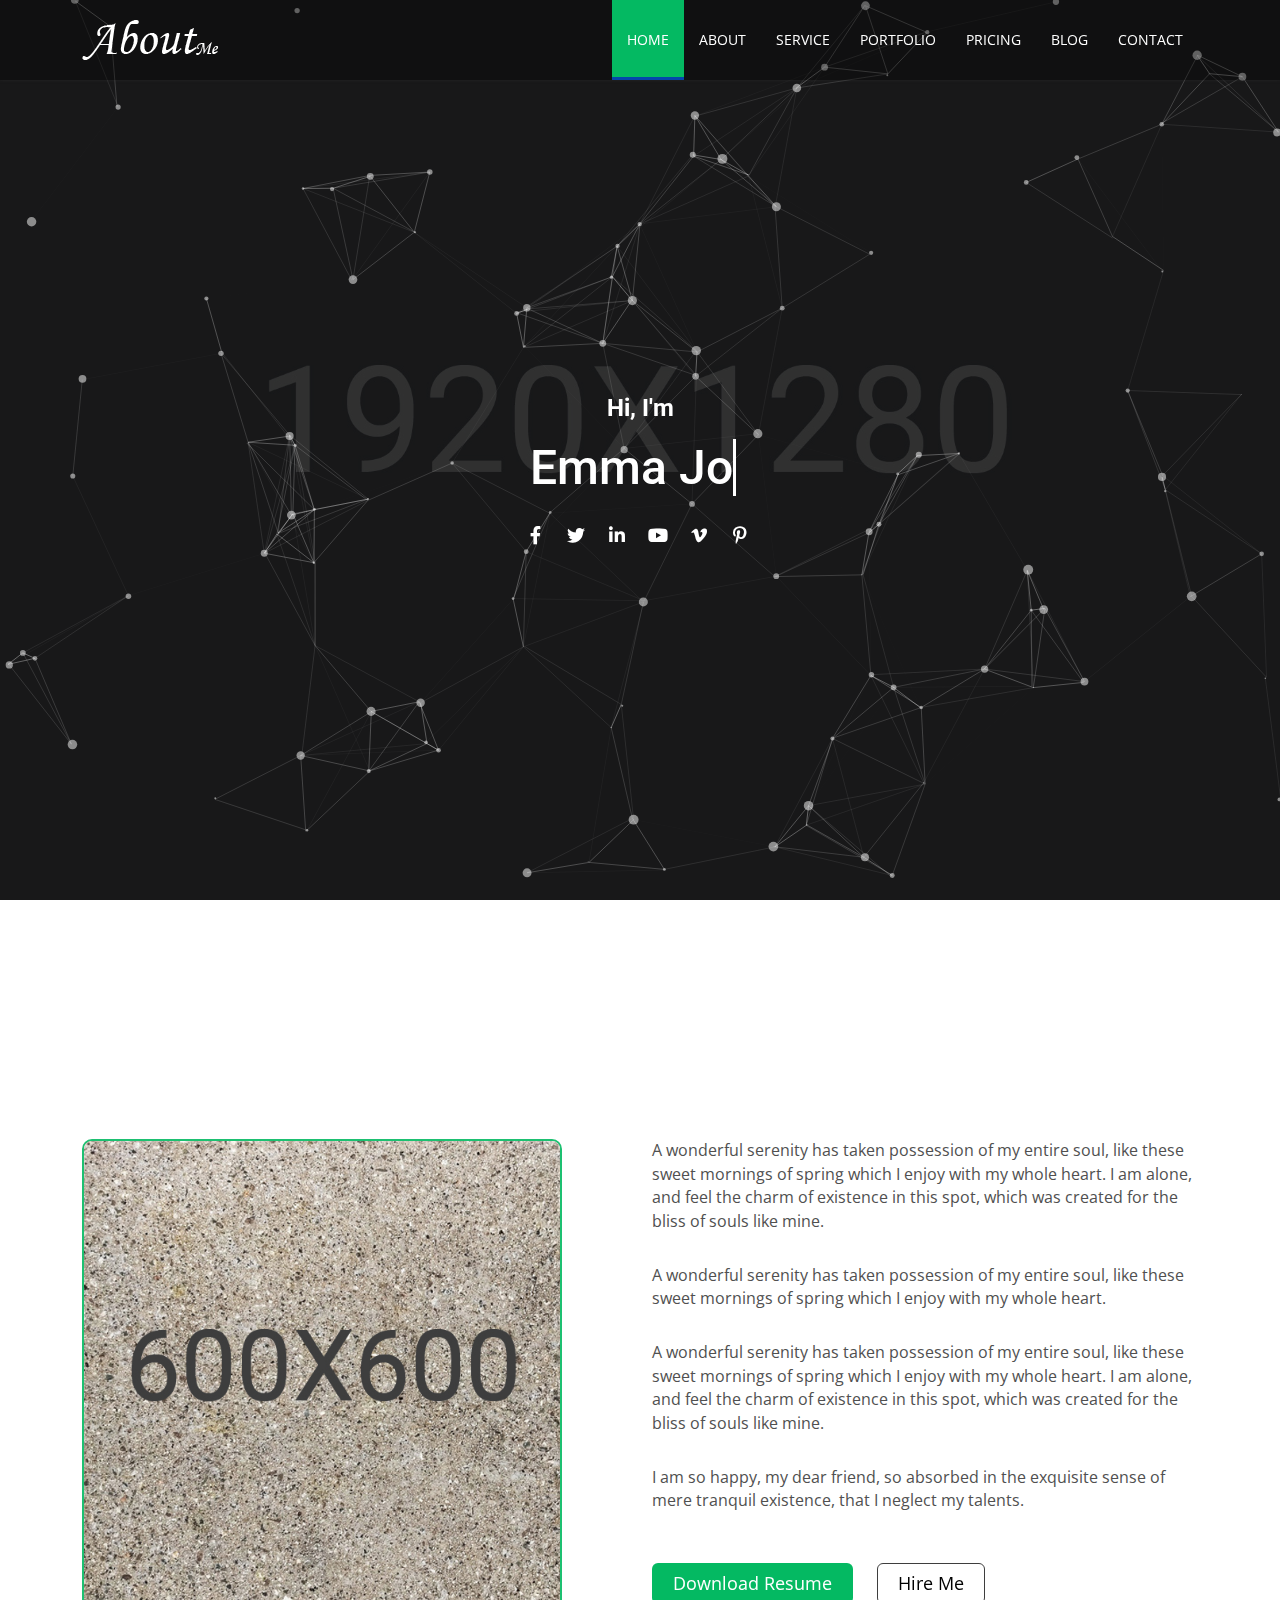
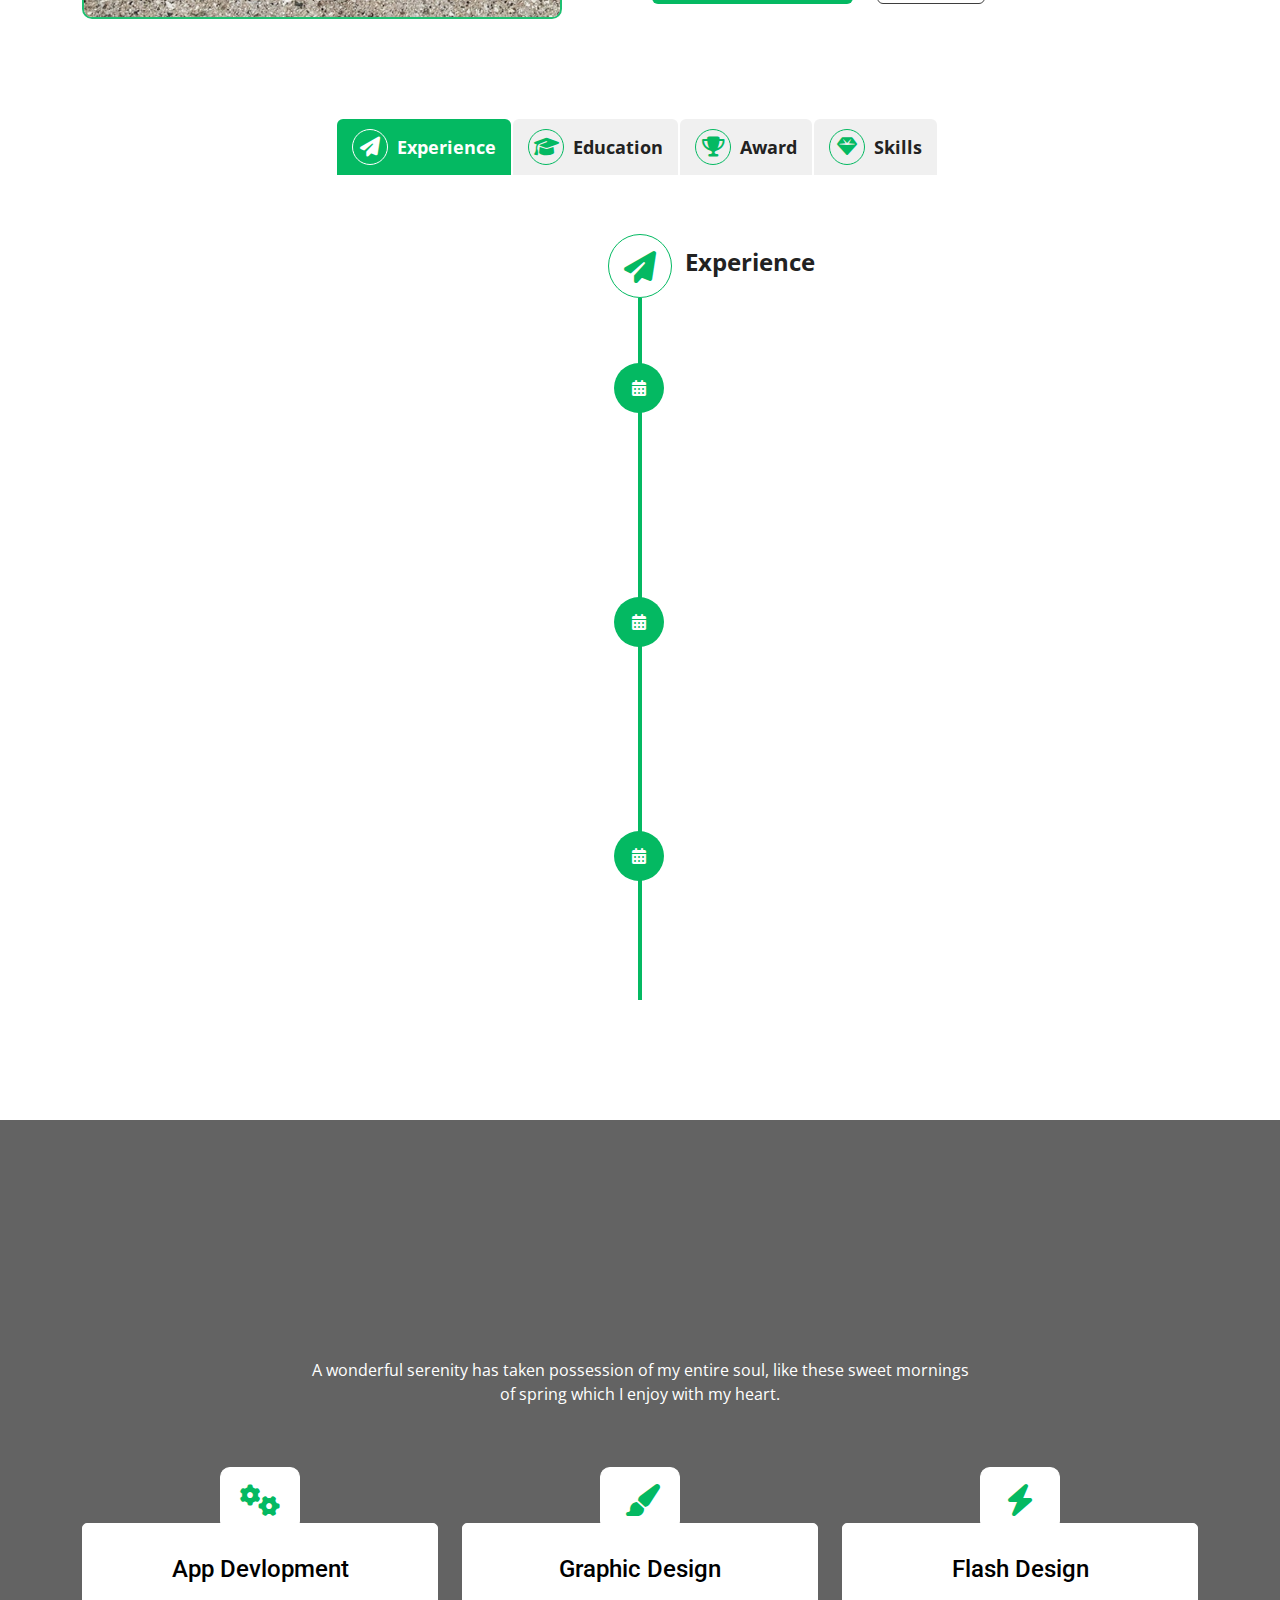
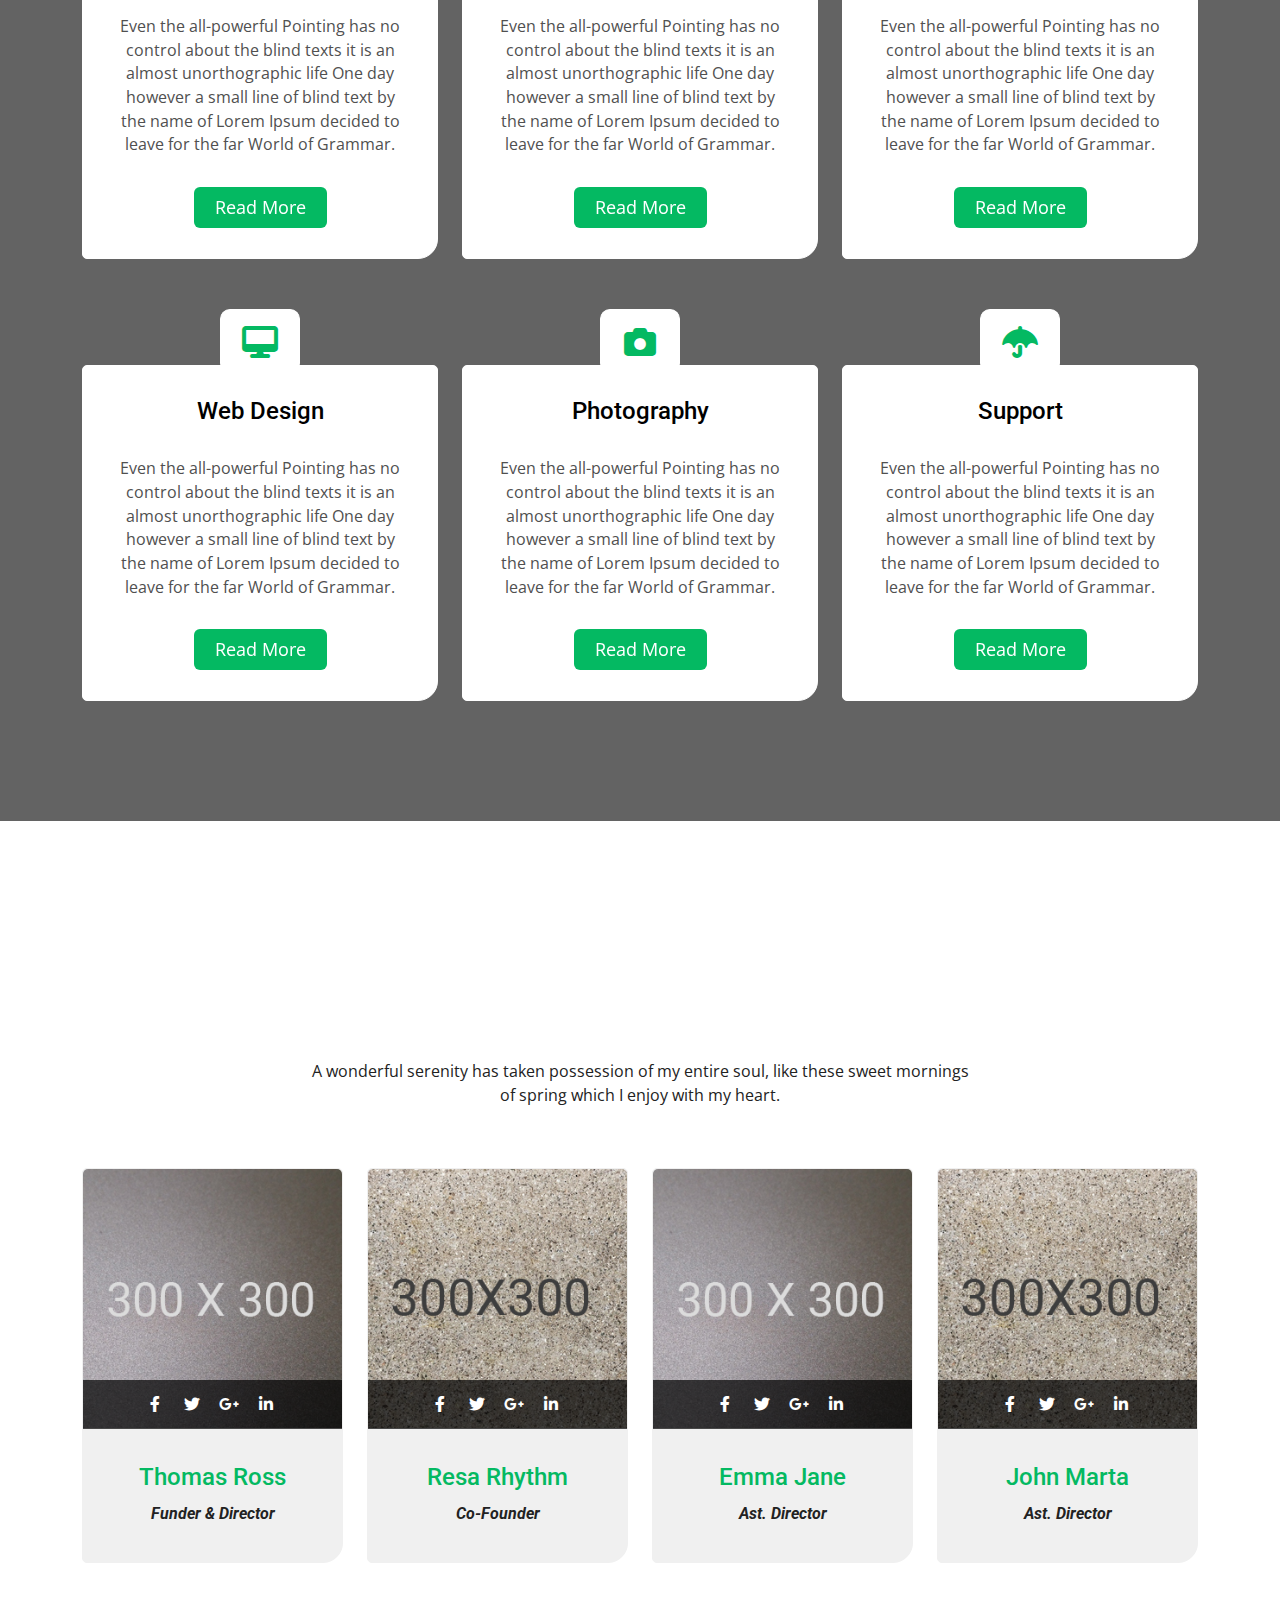
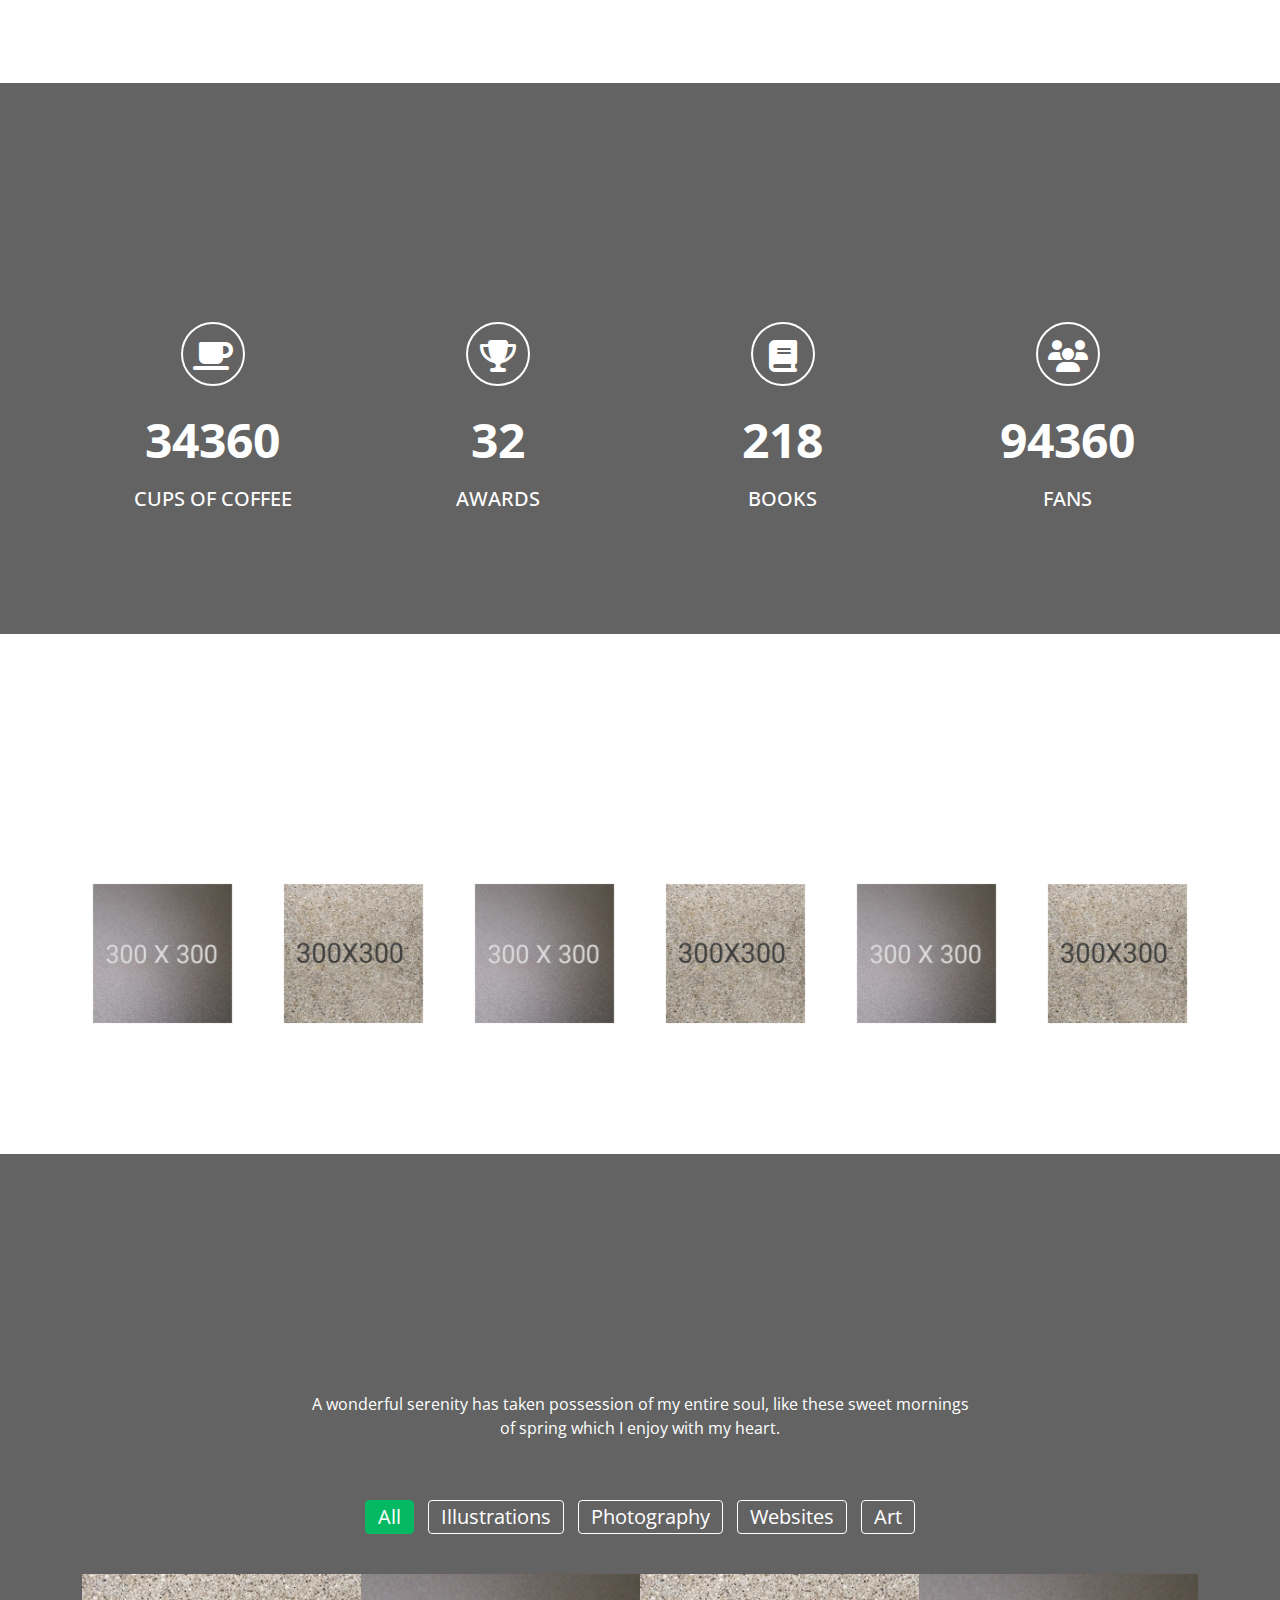
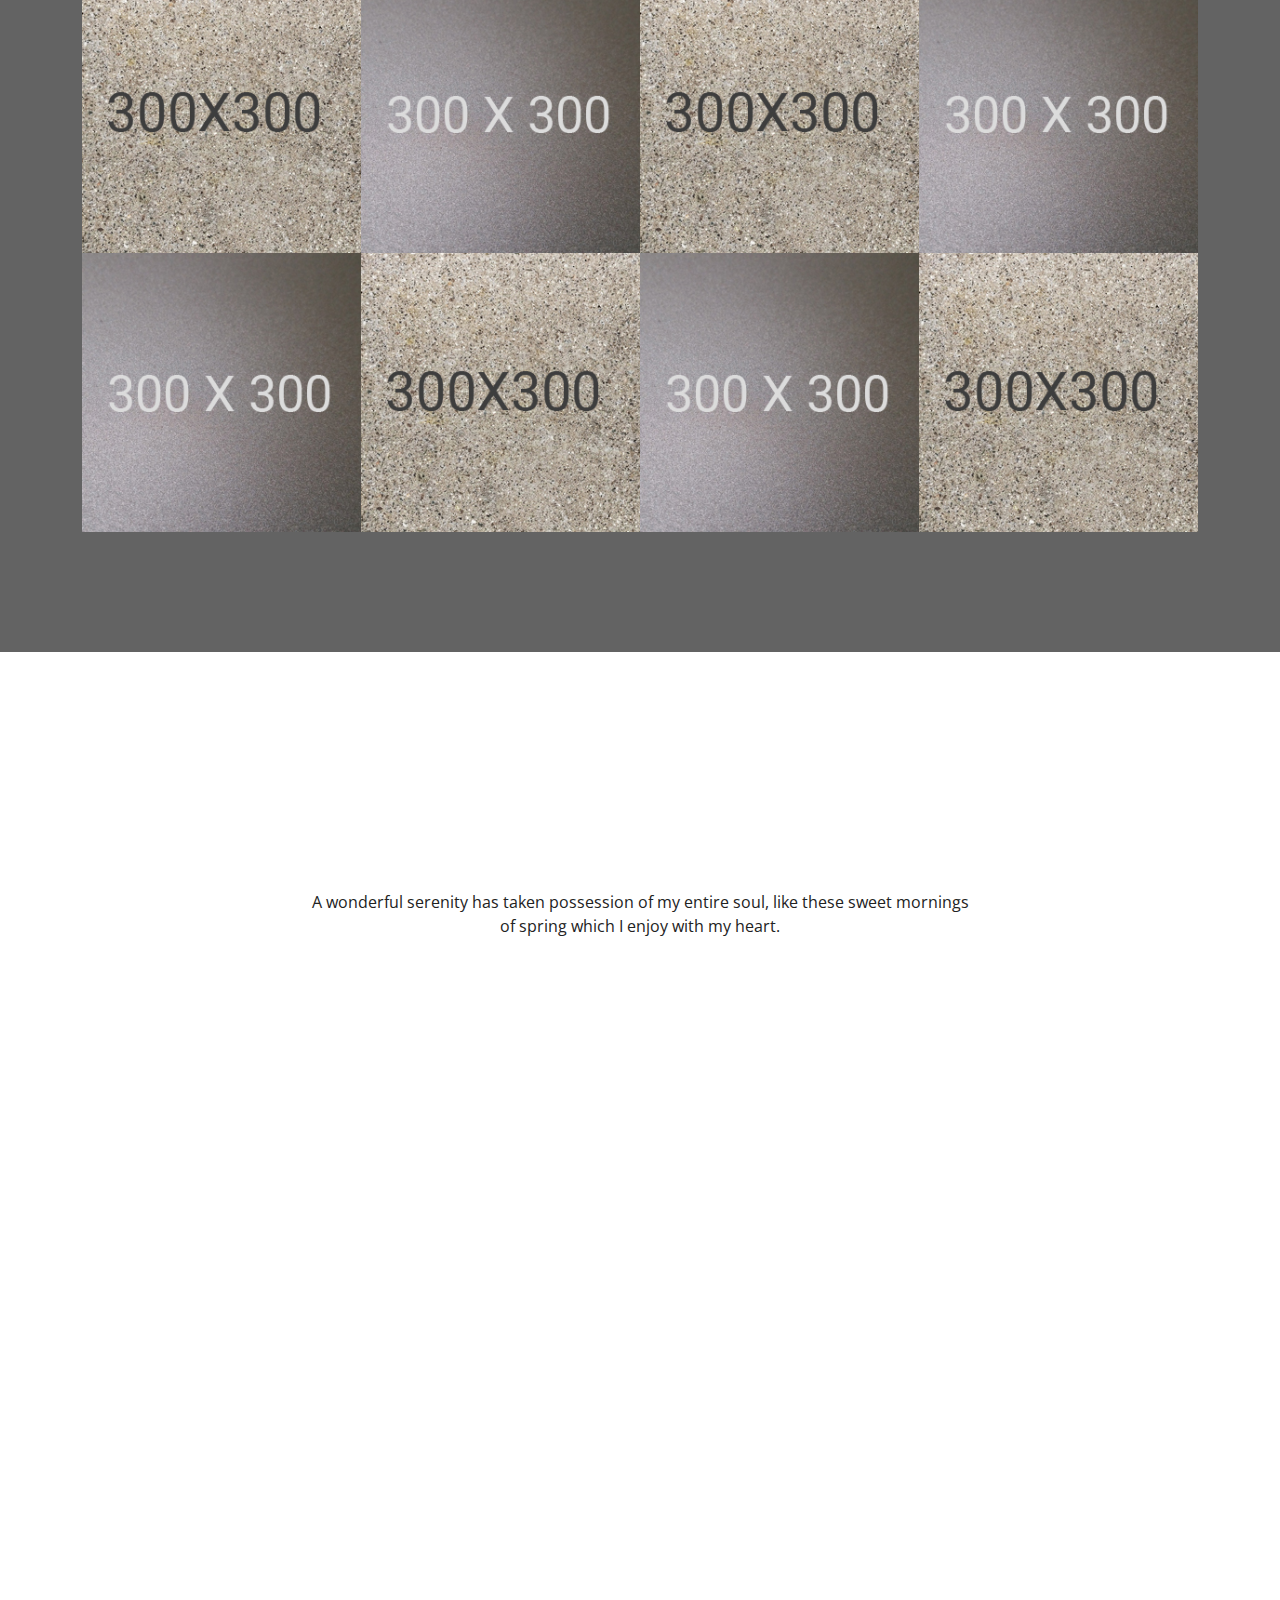
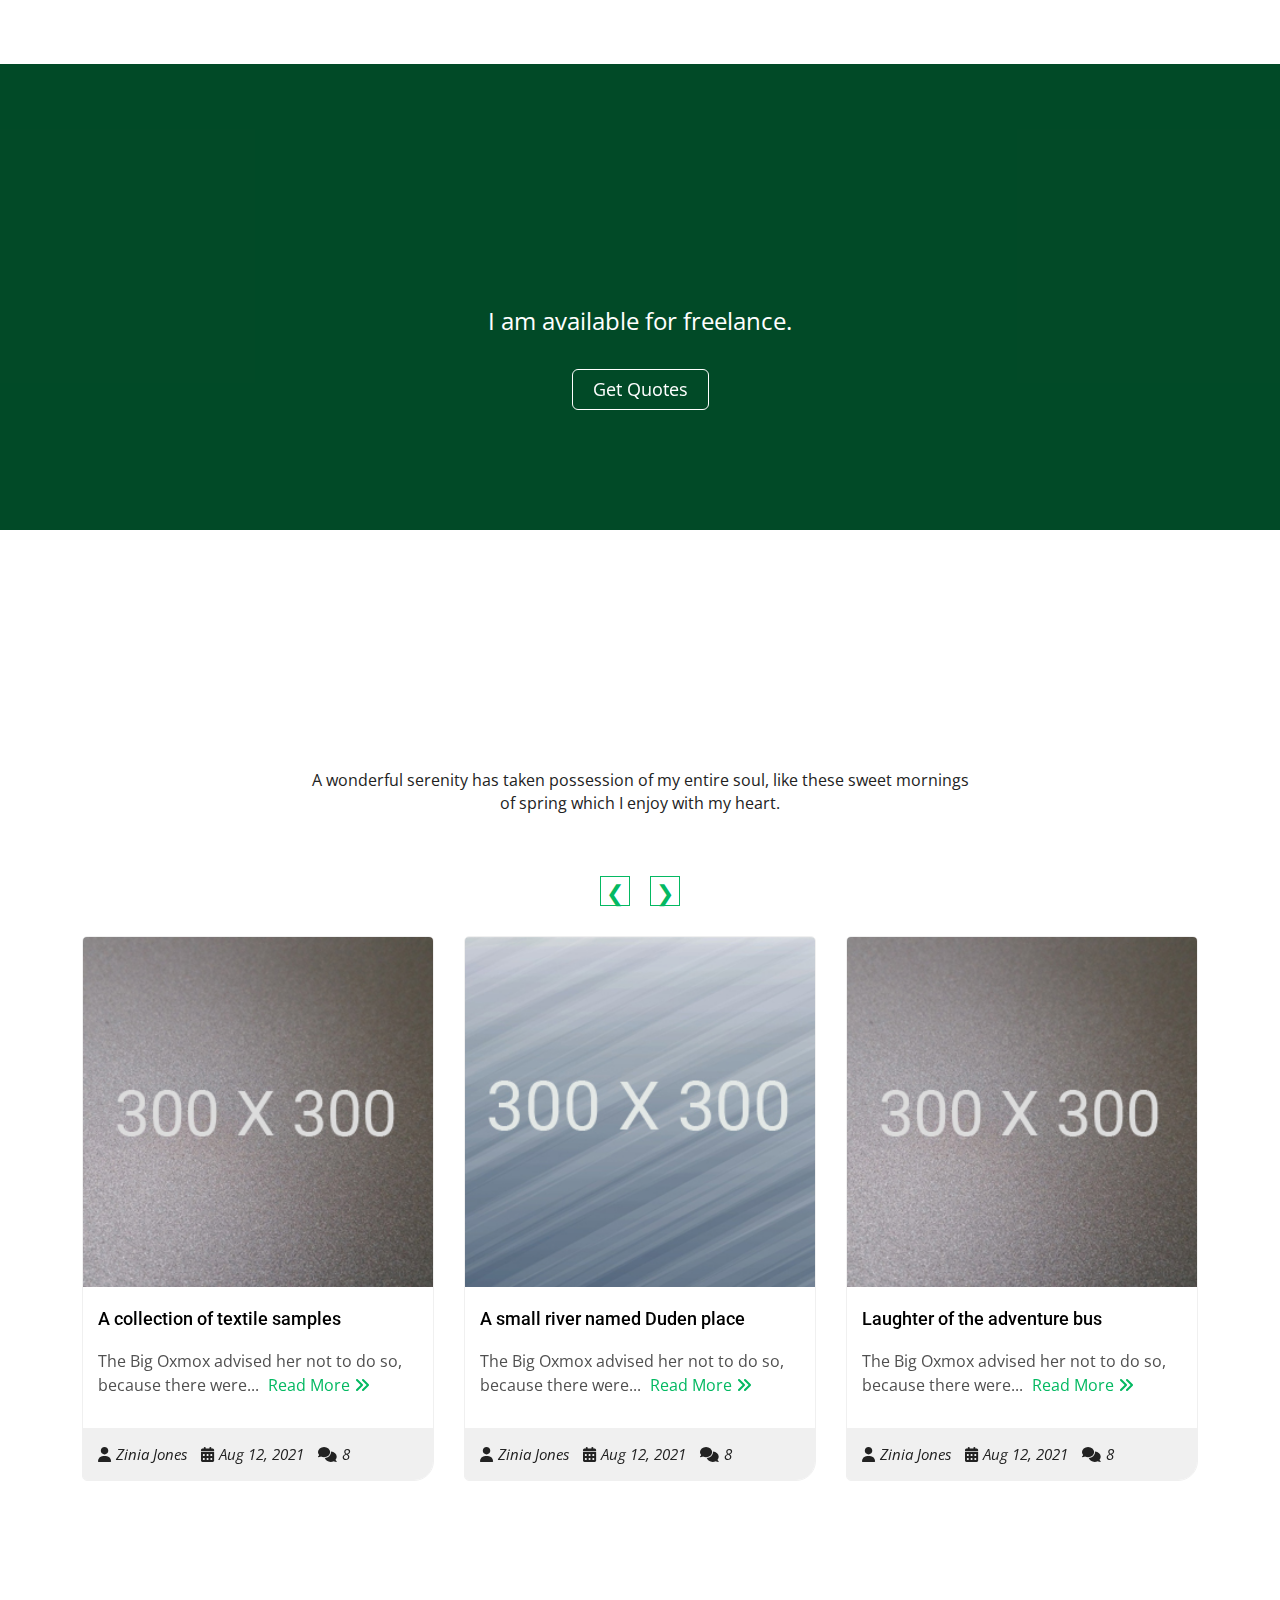
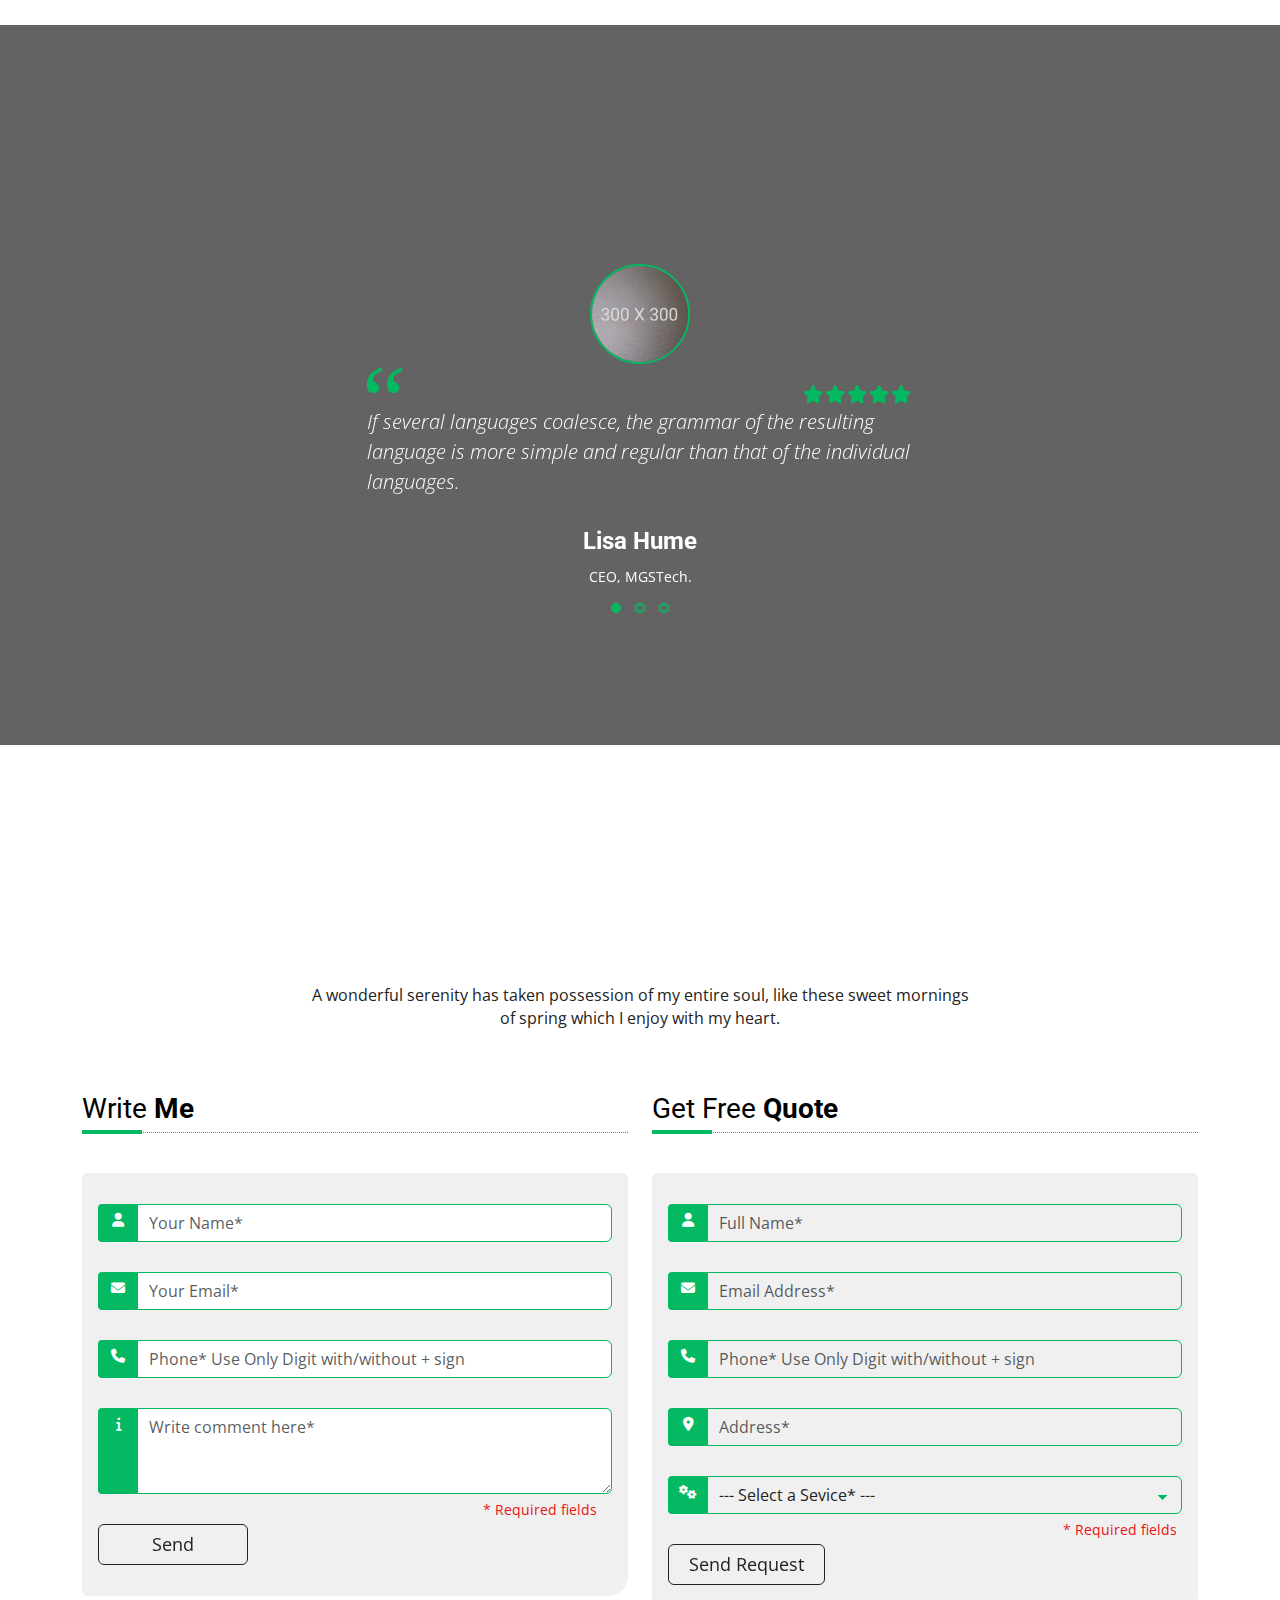
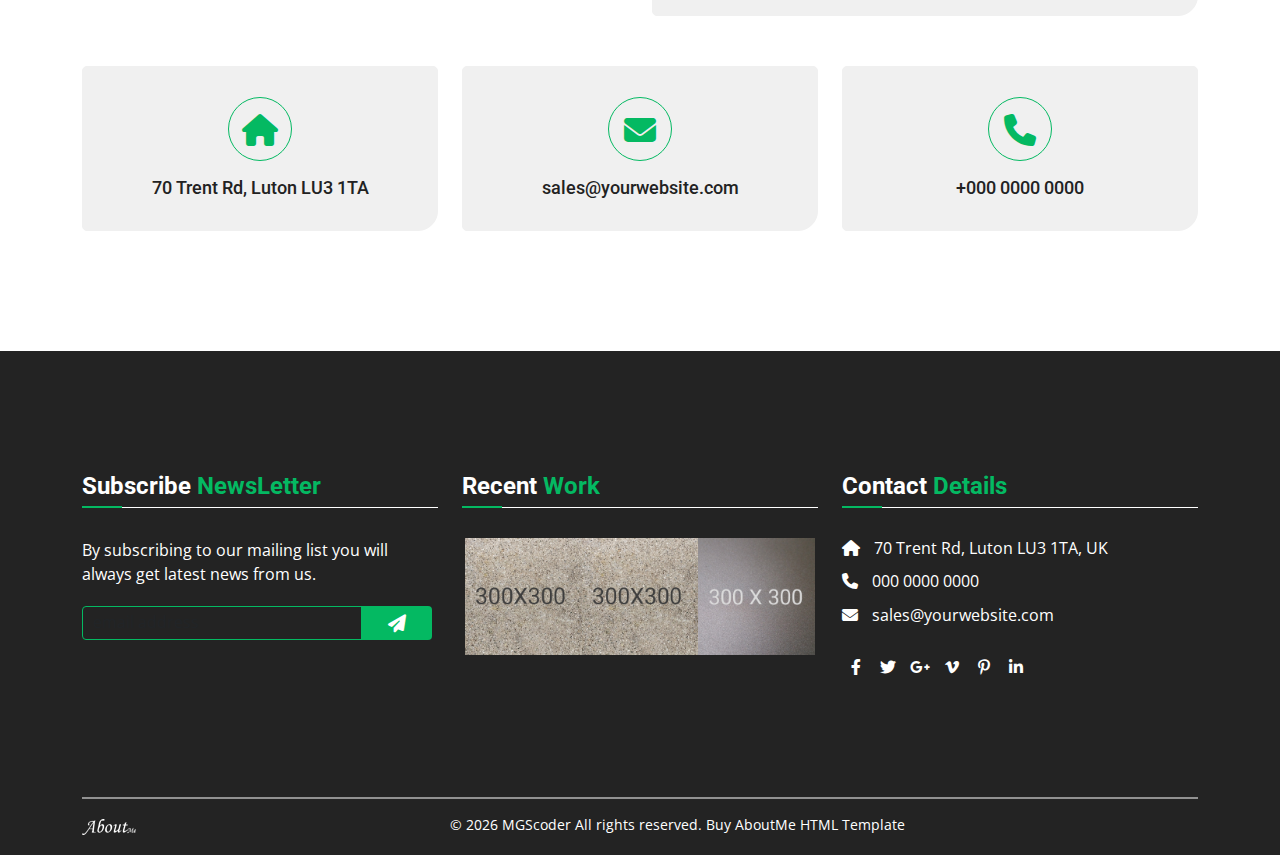
==== commit c373d7c1: "ajuste" ====
--- a/index.html
+++ b/index.html
@@ -22,6 +22,8 @@
 	<link rel="stylesheet" href="css/owl.theme.default.min.css">
 	<!-- Lightbox Stylesheets -->
 	<link rel="stylesheet" href="css/lightbox.min.css">
+	<!-- Animate Stylesheets -->
+	<link rel="stylesheet" href="css/animate.css" type="text/css">
 	<!-- Parallax Stylesheets -->
 	<link rel="stylesheet" href="css/parallax.css" type="text/css">
 	<!-- Template Main Stylesheets -->
@@ -44,12 +46,12 @@
 							<span class="menubar2"></span>
 							<span class="menubar3"></span>
 						</button>
-						<a class="navbar-brand d-md-block d-lg-none" href="index.html">
+						<a class="navbar-brand d-md-block d-lg-none" href="index-animated.html">
 							<img class="logo logo-white" src="images/logo.png" alt="logo">
 							<img class="logo logo-color" src="images/logo-color.png" alt="logo">
 						</a>
 						<div class="collapse navbar-collapse" id="navbarSupportedContent">
-							<a class="navbar-brand d-none d-sm-none d-md-none d-lg-block" href="index.html">
+							<a class="navbar-brand d-none d-sm-none d-md-none d-lg-block" href="index-animated.html">
 								<img class="logo logo-white" src="images/logo.png" alt="logo">
 								<img class="logo logo-color" src="images/logo-color.png" alt="logo">
 							</a>
@@ -88,14 +90,15 @@
 	<!-- start slider and home section -->
 	<section id="home" class="home">
         <div class="home-top-banner banner-1">
+			<div id="particles-js"></div>
             <div class="display-table">
                 <div class="display-table-cell">
                     <div class="container">
                         <div class="row">
                             <div class="col-sm-12">
 								<div class="banner-content banner-content-fullwidth">
-									<h3>Hi, I'm</h3>
-									<h1 class="header-title-text type-animate">
+									<h3 class="wow slideInLeft">Hi, I'm</h3>
+									<h1 class="header-title-text type-animate wow slideInRight">
 										<a href="" class="typewrite" data-period="2000" data-type='[ "Emma Jones", "Proffessional", "Creative Director", "From United States" ]'>
 										<span class="wrap"></span>
 										</a>&nbsp;
@@ -154,7 +157,7 @@
 			<div class="row">
 				<div class="col-sm-12">
 					<!-- start section title-wrap -->
-					<div class="title-wrap">
+					<div class="title-wrap wow zoomIn">
 						<div class="section-title-box">
 							<h2 class="section-title">About <strong>Me</strong></h2>
 						</div><!-- end section-title-box -->
@@ -185,25 +188,25 @@
 				<div class="col-sm-12">
 					<div class="nav-tab-menu">
 						<ul class="nav nav-tabs" id="mgsAboutTab" role="tablist">
-							<li class="nav-item" role="presentation">
+							<li>
 								<button class="nav-link active" id="tab1-tab" data-bs-toggle="tab" data-bs-target="#tab1" type="button" role="tab" aria-controls="tab1" aria-selected="true">
 									<i class="fas fa-paper-plane"></i>
 									<span class="tab-title text-bold">Experience</span>
 								</button>
 							</li>
-							<li class="nav-item" role="presentation">
+							<li>
 								<button class="nav-link" id="tab2-tab" data-bs-toggle="tab" data-bs-target="#tab2" type="button" role="tab" aria-controls="tab2" aria-selected="false">
 									<i class="fas fa-graduation-cap"></i>
 									<span class="tab-title text-bold">Education</span>
 								</button>
 							</li>
-							<li class="nav-item" role="presentation">
+							<li>
 								<button class="nav-link" id="tab3-tab" data-bs-toggle="tab" data-bs-target="#tab3" type="button" role="tab" aria-controls="tab3" aria-selected="false">
 									<i class="fas fa-trophy"></i>
 									<span class="tab-title text-bold">Award</span>
 								</button>
 							</li>
-							<li class="nav-item" role="presentation">
+							<li>
 								<button class="nav-link" id="tab4-tab" data-bs-toggle="tab" data-bs-target="#tab4" type="button" role="tab" aria-controls="tab4" aria-selected="false">
 									<i class="fas fa-gem"></i>
 									<span class="tab-title text-bold">Skills</span>
@@ -211,8 +214,7 @@
 							</li>
 						</ul>
 					</div>
-					<!--<div class="tab-content">-->
-					<div class="tab-content" id="mgsAboutTabContent">
+					<div class="tab-content">
 						<div class="tab-pane fade show active" id="tab1" role="tabpanel" aria-labelledby="tab1-tab">
 							<div class="icon-holder experience">
 								<i class="fas fa-paper-plane"></i>
@@ -222,9 +224,9 @@
 								<li class="timeline-right">
 									<div class="timeline-badge">
 										<i class="fas fa-calendar-alt"></i>
-										<p class="date-inverted">Dec 2019 - Current</p>
+										<p class="date-inverted wow slideInLeft">Dec 2019 - Current</p>
 									</div><!-- end timeline-badge -->
-									<div class="timeline-panel">
+									<div class="timeline-panel wow slideInRight">
 										<div class="experience-content">
 											<h4>MGS PVT. LTD.</h4>
 											<h5>Creative Director</h5>
@@ -235,9 +237,9 @@
 								<li class="timeline-left">
 									<div class="timeline-badge">
 										<i class="fas fa-calendar-alt"></i>								
-										<p class="date">Oct 2018 - Nov 2019</p>
+										<p class="date wow slideInRight">Oct 2018 - Nov 2019</p>
 									</div><!-- end timeline-badge -->
-									<div class="timeline-panel">
+									<div class="timeline-panel wow slideInLeft">
 										<div class="experience-content">
 											<h4>MGS PVT. LTD.</h4>
 											<h5>Senior Designer </h5>
@@ -248,9 +250,9 @@
 								<li class="timeline-right">
 									<div class="timeline-badge">
 										<i class="fas fa-calendar-alt"></i>
-										<p class="date-inverted">Sep 2015 - Sep 2018</p>
+										<p class="date-inverted wow slideInLeft">Sep 2015 - Sep 2018</p>
 									</div><!-- end timeline-badge -->
-									<div class="timeline-panel">
+									<div class="timeline-panel wow slideInRight">
 										<div class="experience-content">
 											<h4>MGS PVT. LTD.</h4>
 											<h5>Designer</h5>
@@ -406,7 +408,7 @@
 			<div class="row">
 				<div class="col-sm-12">
 					<!-- start section title-wrap -->
-					<div class="title-wrap">
+					<div class="title-wrap wow zoomIn">
 						<div class="section-title-box">
 							<h2 class="section-title">My  <strong>Services</strong></h2>
 						</div><!-- end section-title-box -->
@@ -523,7 +525,7 @@
 			<div class="row" >
 				<div class="col-sm-12">
 					<!-- start section title-wrap -->
-					<div class="title-wrap">
+					<div class="title-wrap wow zoomIn">
 						<div class="section-title-box">
 							<h2 class="section-title">My  <strong>Team</strong></h2>
 						</div><!-- end section-title-box -->
@@ -688,7 +690,7 @@
 			<div class="row text-center">
 				<div class="col-sm-12">
 					<!-- start section title-wrap -->
-					<div class="title-wrap">
+					<div class="title-wrap wow zoomIn">
 						<div class="section-title-box">
 							<h2 class="section-title">Success  <strong>Story</strong></h2>
 						</div><!-- end section-title-box -->
@@ -745,7 +747,7 @@
 			<div class="row">				
 				<div class="col-sm-12">
 					<!-- start section title-wrap -->
-					<div class="title-wrap">
+					<div class="title-wrap wow zoomIn">
 						<div class="section-title-box">
 							<h2 class="section-title">My  <strong>Clients</strong></h2>
 						</div><!-- end section-title-box -->
@@ -804,7 +806,7 @@
 			<div class="row">
 				<div class="col-sm-12">
 					<!-- start section title-wrap -->
-					<div class="title-wrap">
+					<div class="title-wrap wow zoomIn">
 						<div class="section-title-box">
 							<h2 class="section-title">Portfolio  <strong>Gallery</strong></h2>
 						</div><!-- end section-title-box -->
@@ -983,7 +985,7 @@
 			<div class="row">
 				<div class="col-sm-12">
 					<!-- start section title-wrap -->
-					<div class="title-wrap">
+					<div class="title-wrap wow zoomIn">
 						<div class="section-title-box">
 							<h2 class="section-title">Pricing  <strong>Plan</strong></h2>
 						</div><!-- end section-title-box -->
@@ -996,7 +998,7 @@
 			</div><!-- end row -->	
 			<div class="row">
 				<div class="col-md-4">
-					<div class="pricing-plan-wrap">
+					<div class="pricing-plan-wrap wow slideInLeft">
 						<div class="pricing-plan-header">
 							<h3>Starter</h3>
 							<div class="price-holder">
@@ -1014,7 +1016,7 @@
 					</div><!-- end pricing-plan-wrap -->
 				</div><!-- end pricing-plan -->
 				<div class="col-md-4">
-					<div class="pricing-plan-wrap active">
+					<div class="pricing-plan-wrap active wow zoomIn">
 						<div class="pricing-plan-header">
 							<h3>Standard</h3>
 							<div class="price-holder">
@@ -1032,7 +1034,7 @@
 					</div><!-- end pricing-plan-wrap -->
 				</div><!-- end pricing-plan -->
 				<div class="col-md-4">
-					<div class="pricing-plan-wrap">
+					<div class="pricing-plan-wrap wow slideInRight">
 						<div class="pricing-plan-header">
 							<h3>Premium</h3>
 							<div class="price-holder">
@@ -1061,7 +1063,7 @@
 				<div class="col-md-12">
 					<div class="quotes-wrap text-center">
 						<!-- start section title-wrap -->
-						<div class="title-wrap">
+						<div class="title-wrap wow zoomIn">
 							<div class="section-title-box">
 								<h2 class="section-title">Let's Work  <strong>Together</strong></h2>
 							</div><!-- end section-title-box -->
@@ -1082,7 +1084,7 @@
 			<div class="row">	
 				<div class="col-sm-12">
 					<!-- start section title-wrap -->
-					<div class="title-wrap">
+					<div class="title-wrap wow zoomIn">
 						<div class="section-title-box">
 							<h2 class="section-title">Blog  <strong>Post</strong></h2>
 						</div><!-- end section-title-box -->
@@ -1269,7 +1271,7 @@
 			<div class="row">
 				<div class="col-sm-12">
 					<!-- start section title-wrap -->
-					<div class="title-wrap">
+					<div class="title-wrap wow zoomIn">
 						<div class="section-title-box">
 							<h2 class="section-title">What  <strong>Client Say!</strong></h2>
 						</div><!-- end section-title-box -->
@@ -1344,7 +1346,7 @@
 			<div class="row">
 				<div class="col-sm-12">
 					<!-- start section title-wrap -->
-					<div class="title-wrap">
+					<div class="title-wrap wow zoomIn">
 						<div class="section-title-box">
 							<h2 class="section-title">Wanna  <strong>Talk</strong></h2>
 						</div><!-- end section-title-box -->
@@ -1639,6 +1641,11 @@
 	<script src="js/popper.min.js"></script>
 	<!-- Bootstrap4 Js -->
 	<script src="js/bootstrap.min.js"></script>
+	<!-- Particles JS -->
+	<script src="js/particles.min.js"></script>
+	<script src="js/app.js"></script>
+	<!-- wow Js -->
+	<script src="js/wow.min.js"></script>
 	<!-- Circle Progress Js -->
 	<script src="js/circle-progress.js"></script>
 	<!-- Isotope Filtring Js -->
@@ -1656,6 +1663,9 @@
 	<script src="js/validator.min.js"></script>
 	<!-- Template main Js -->
 	<script src="js/main.js"></script>
+	<script>
+		var wow = new WOW({});wow.init();
+	</script>
 	
 </body>
 </html>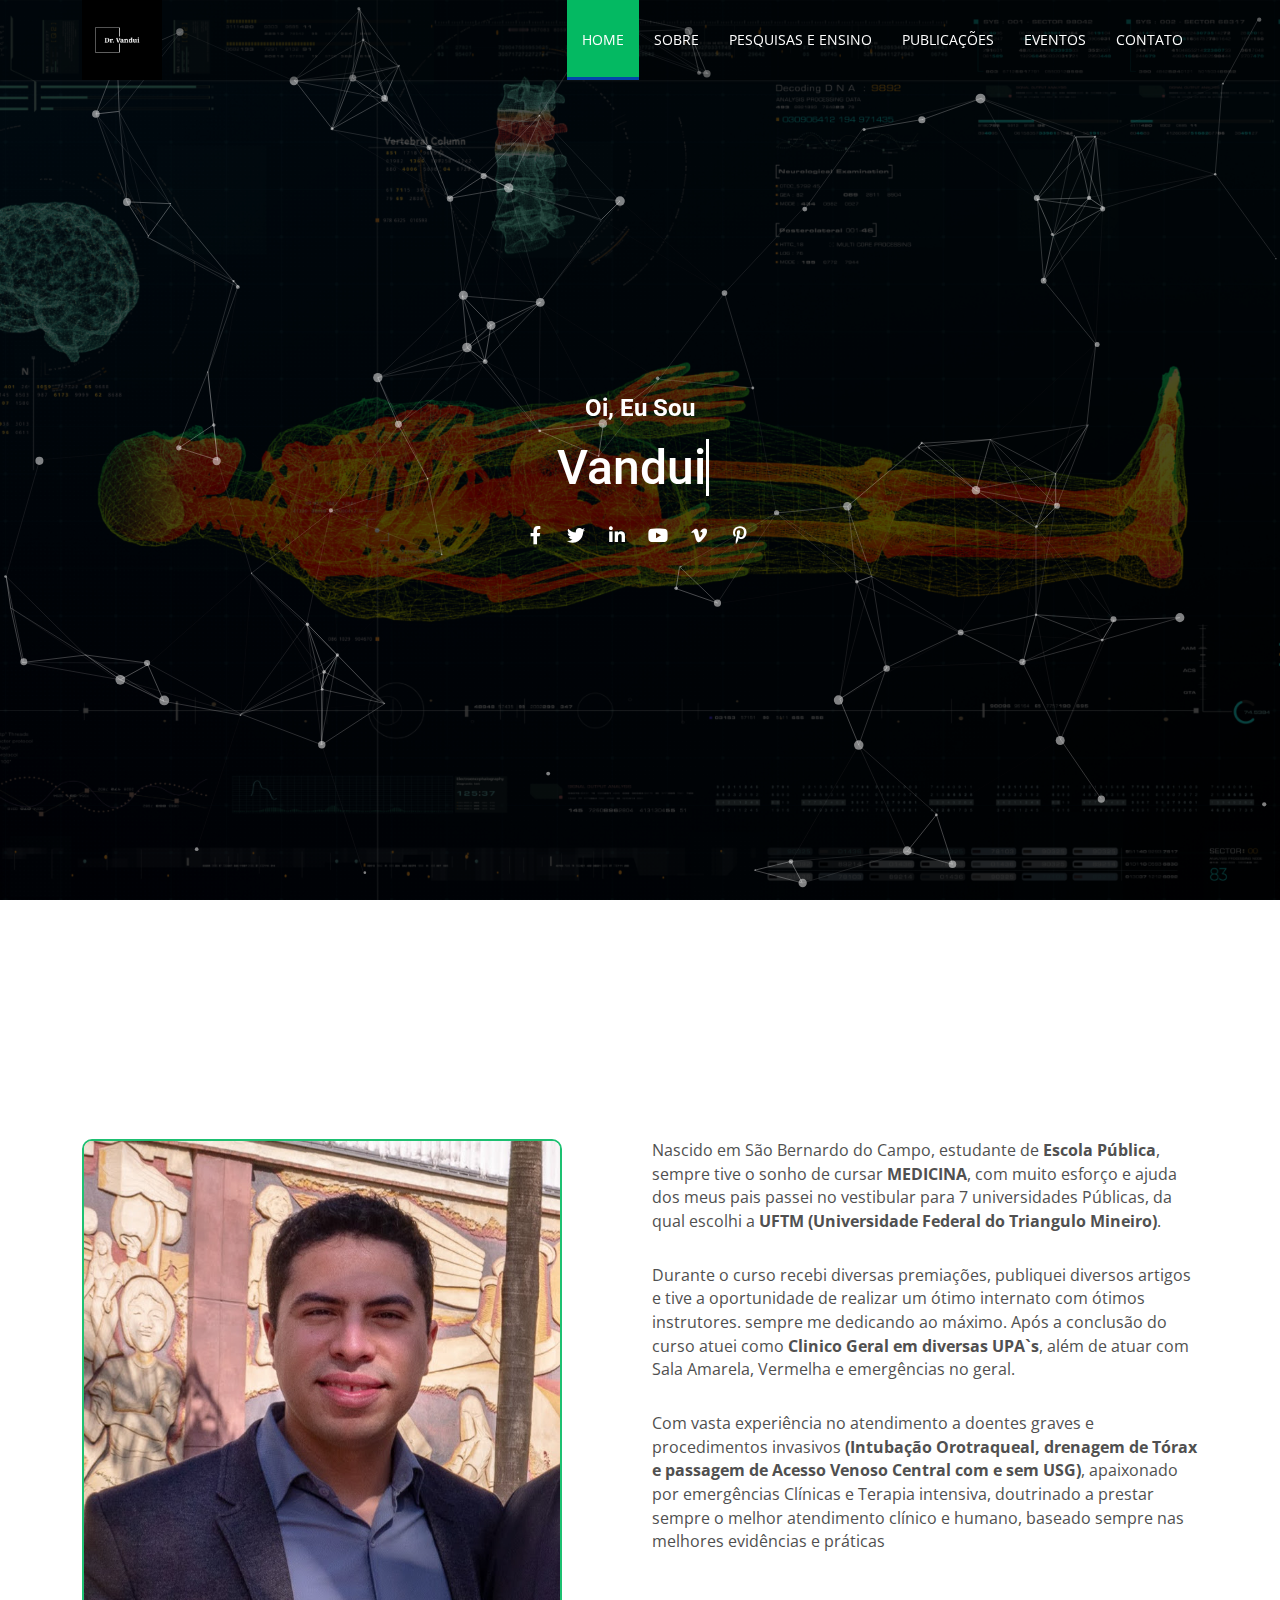
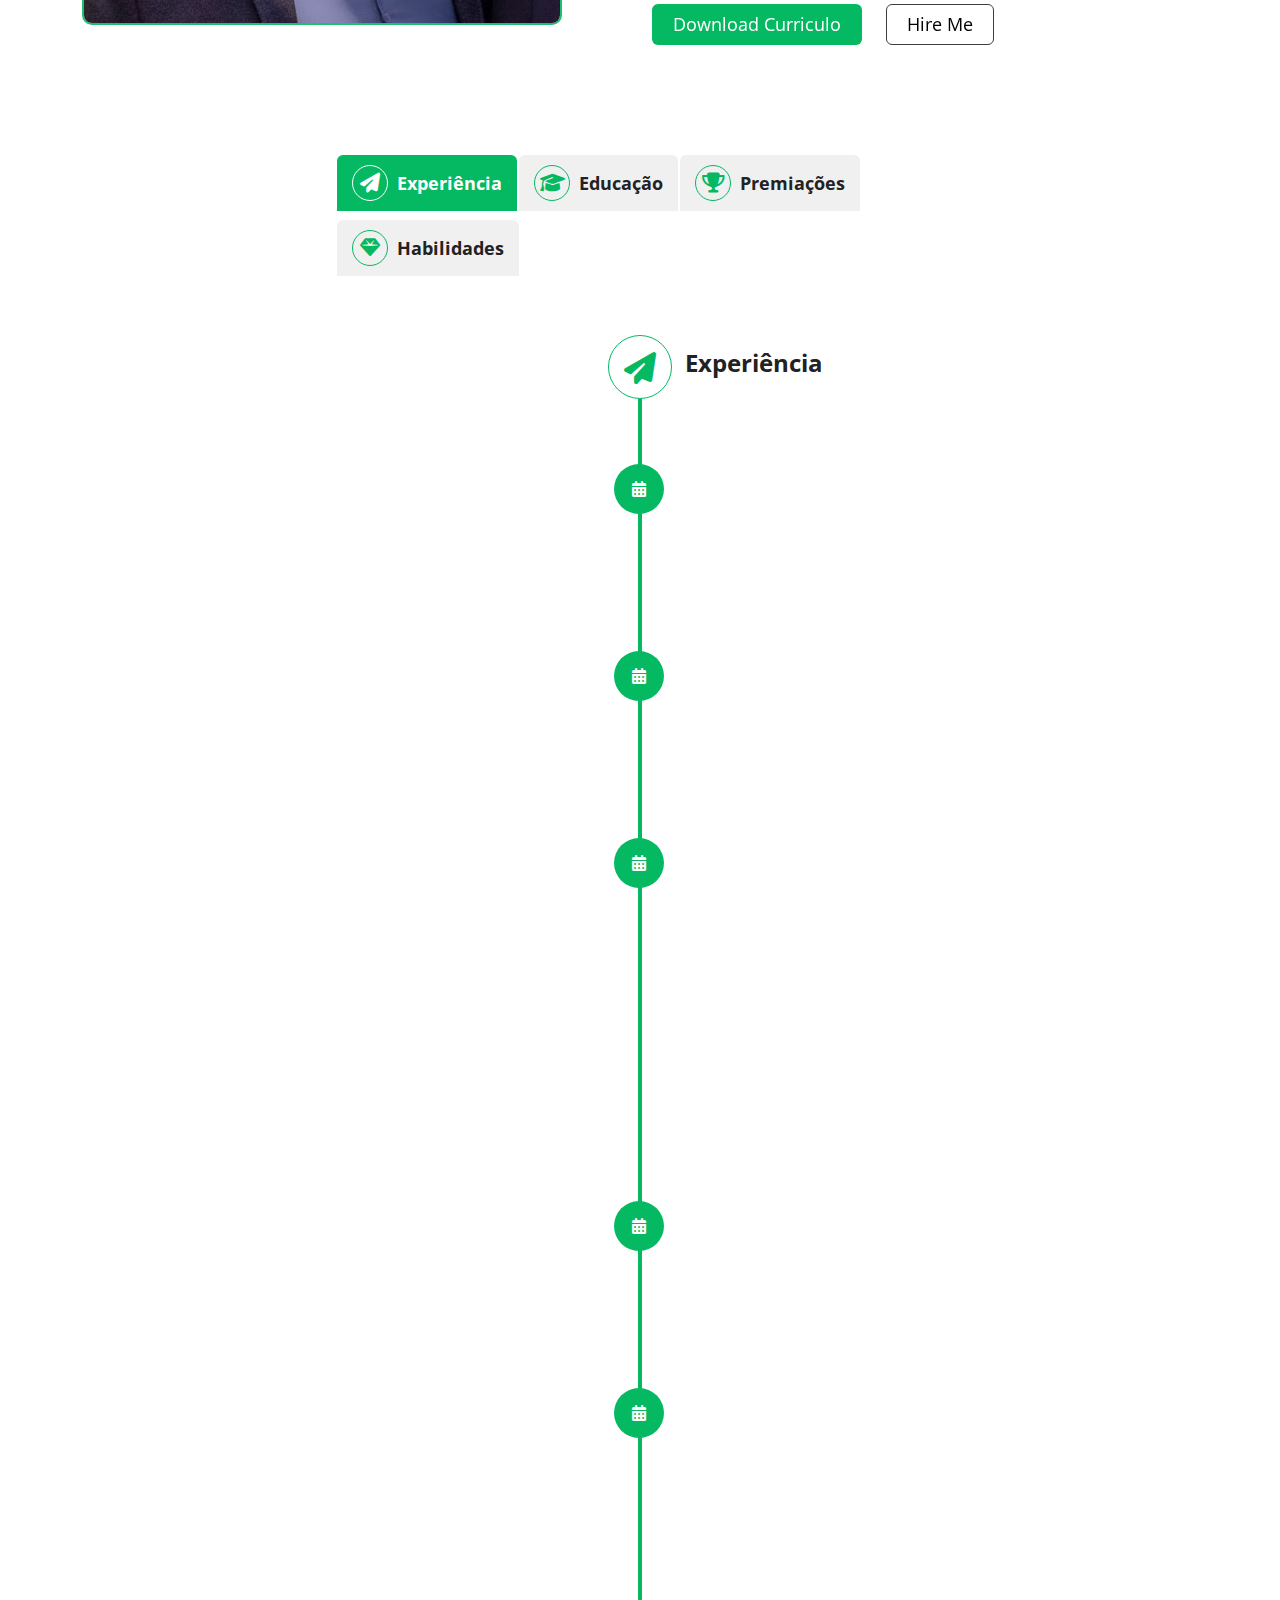
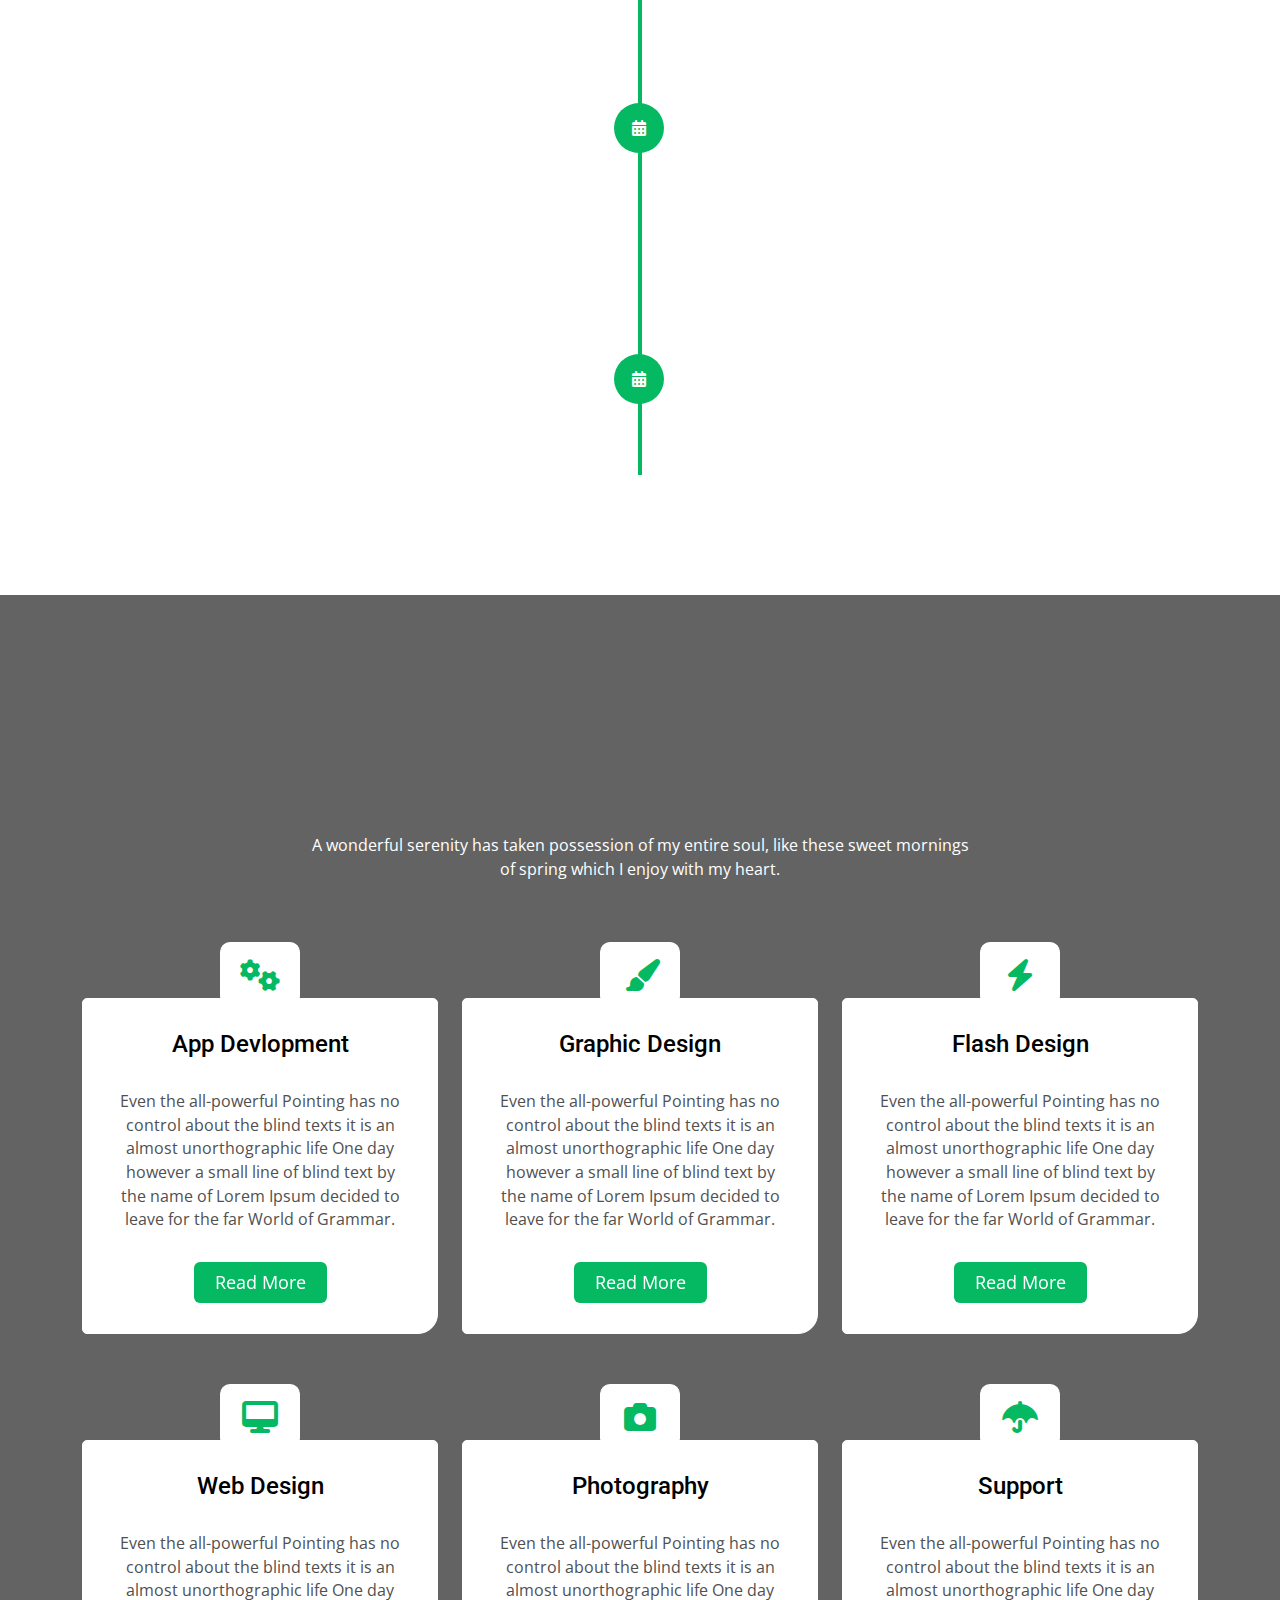
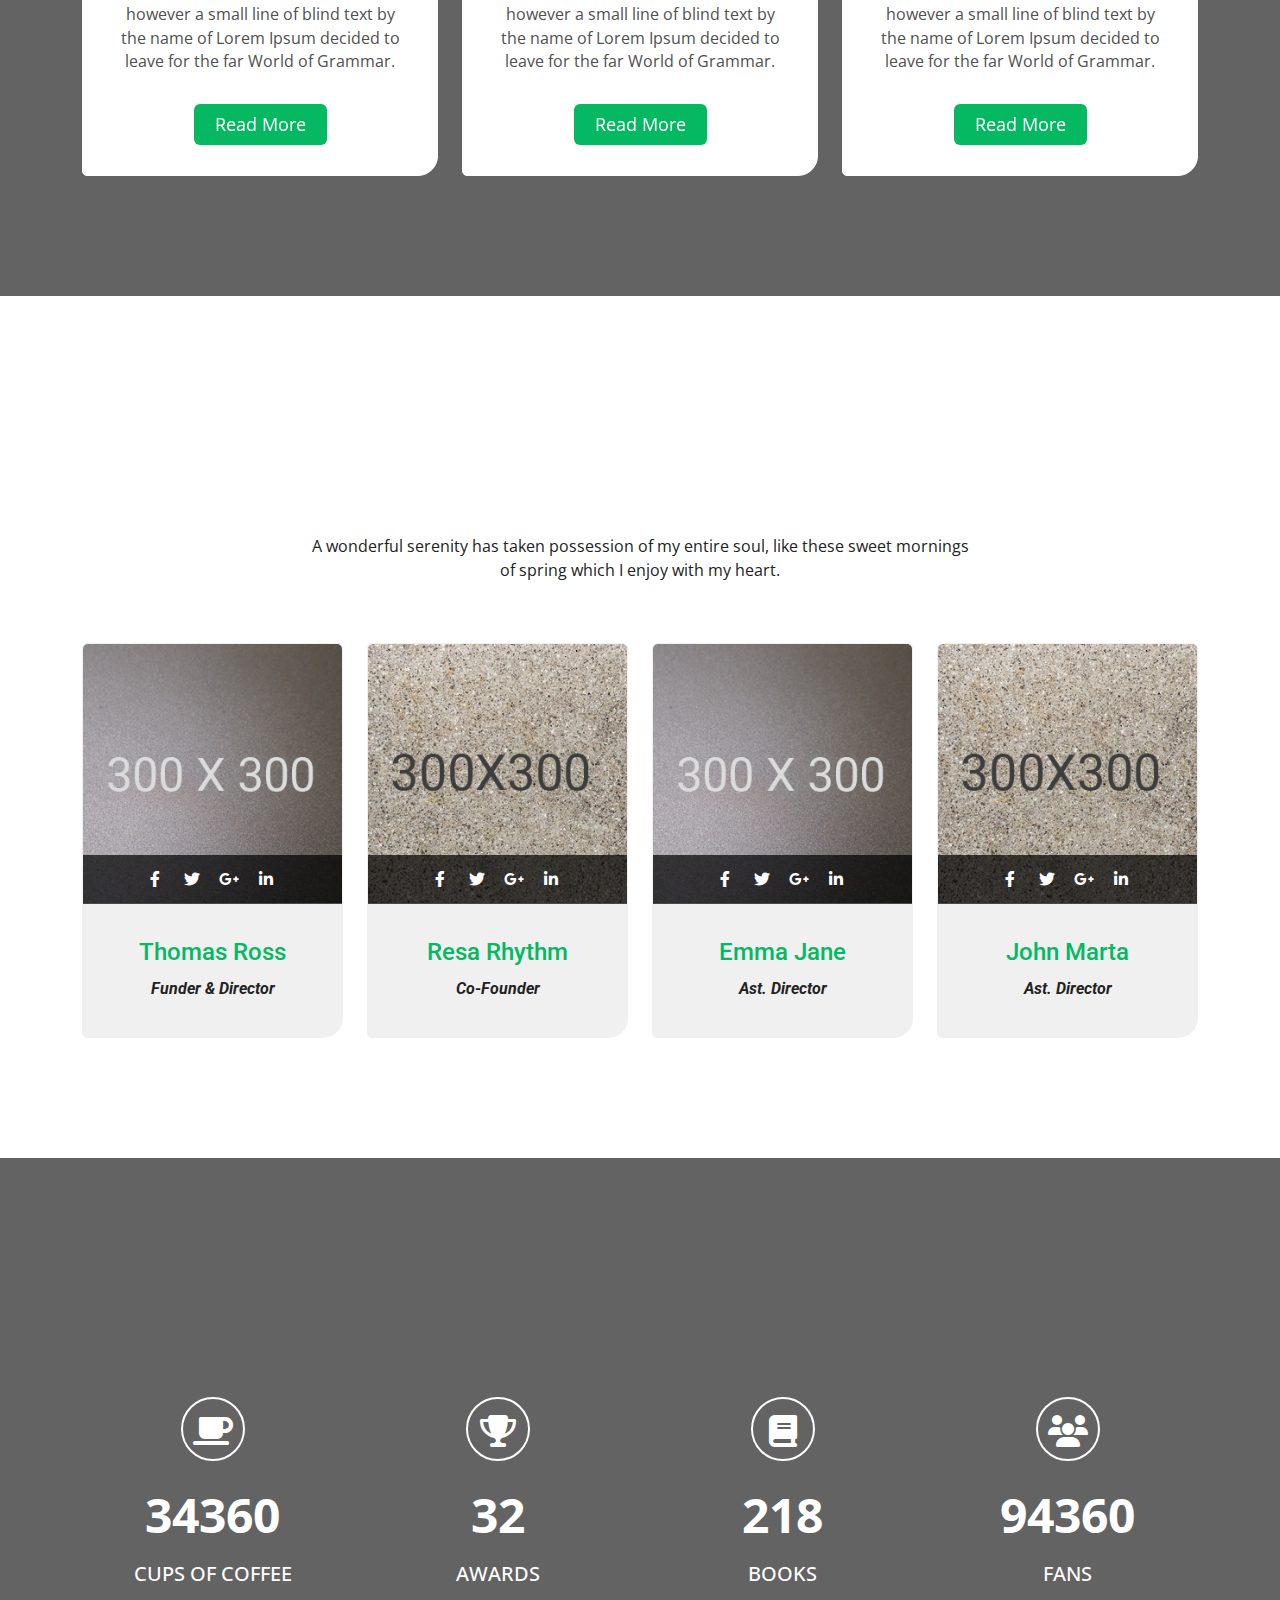
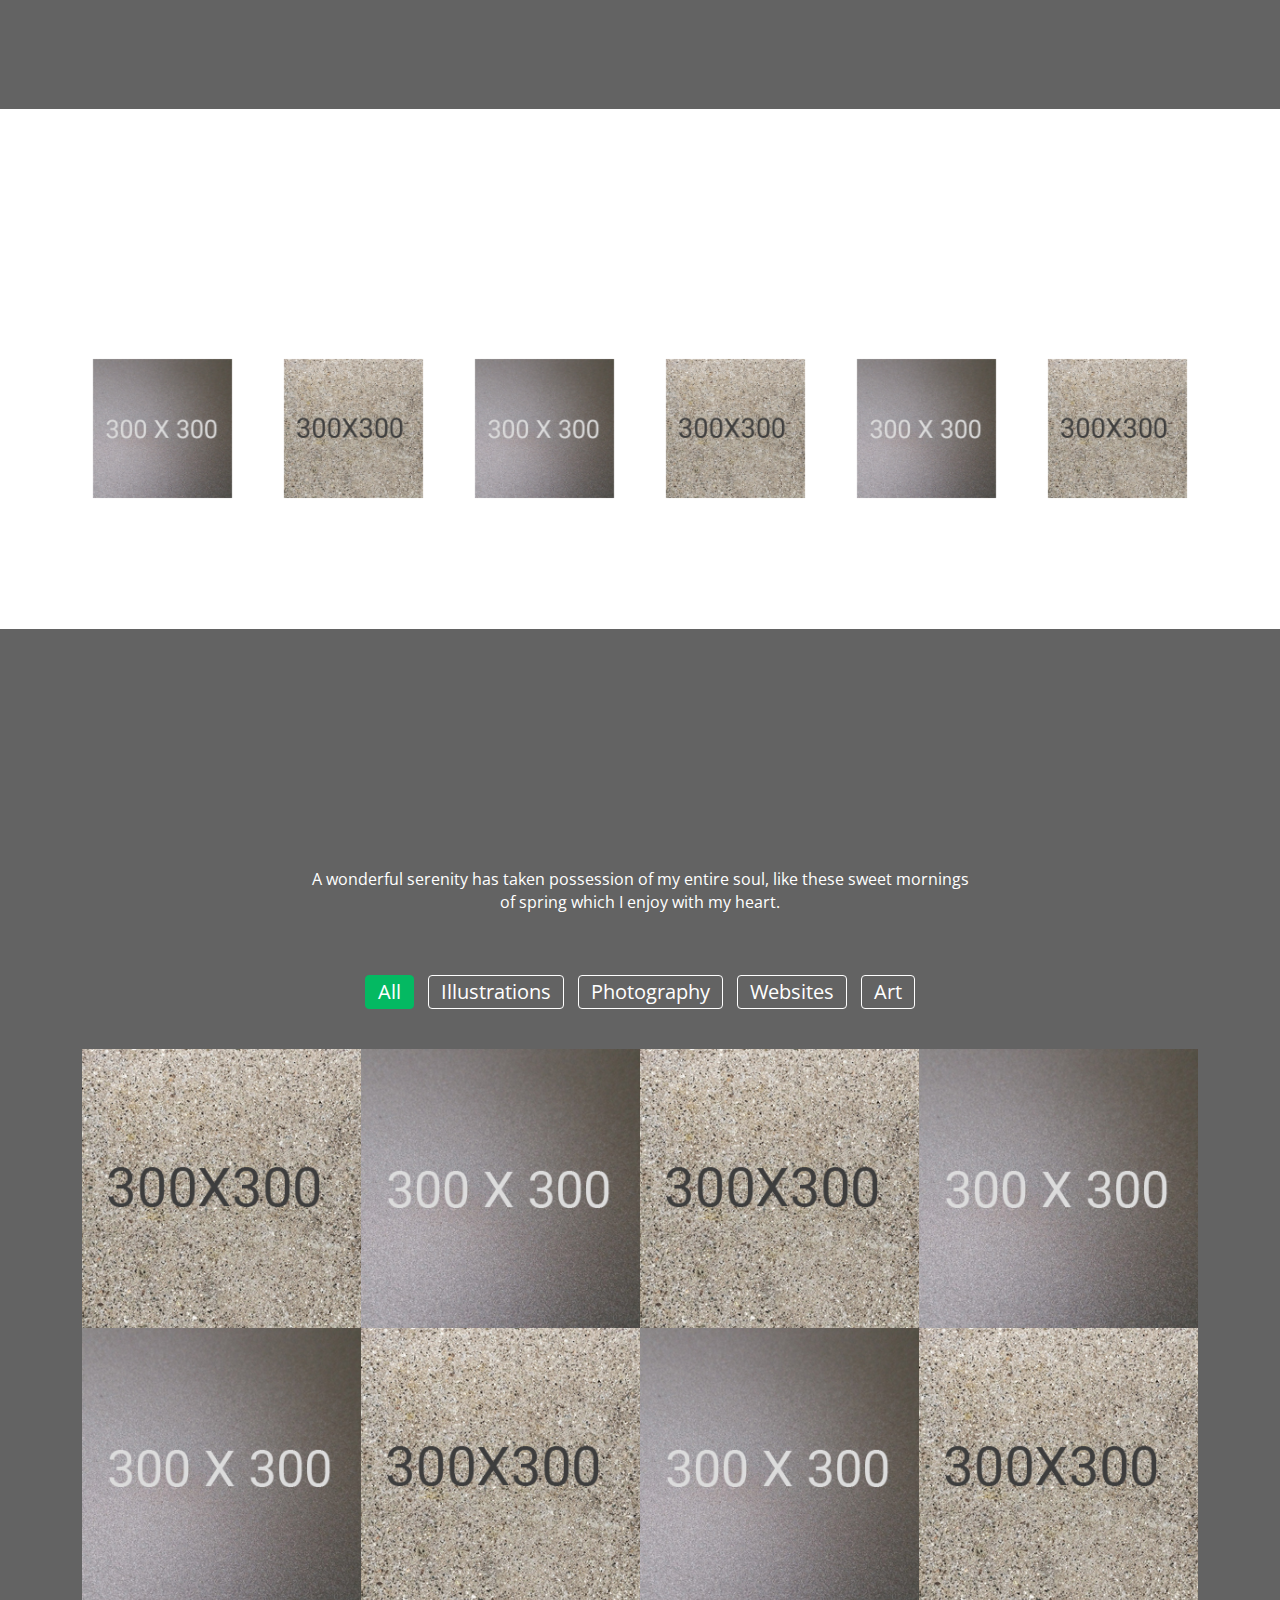
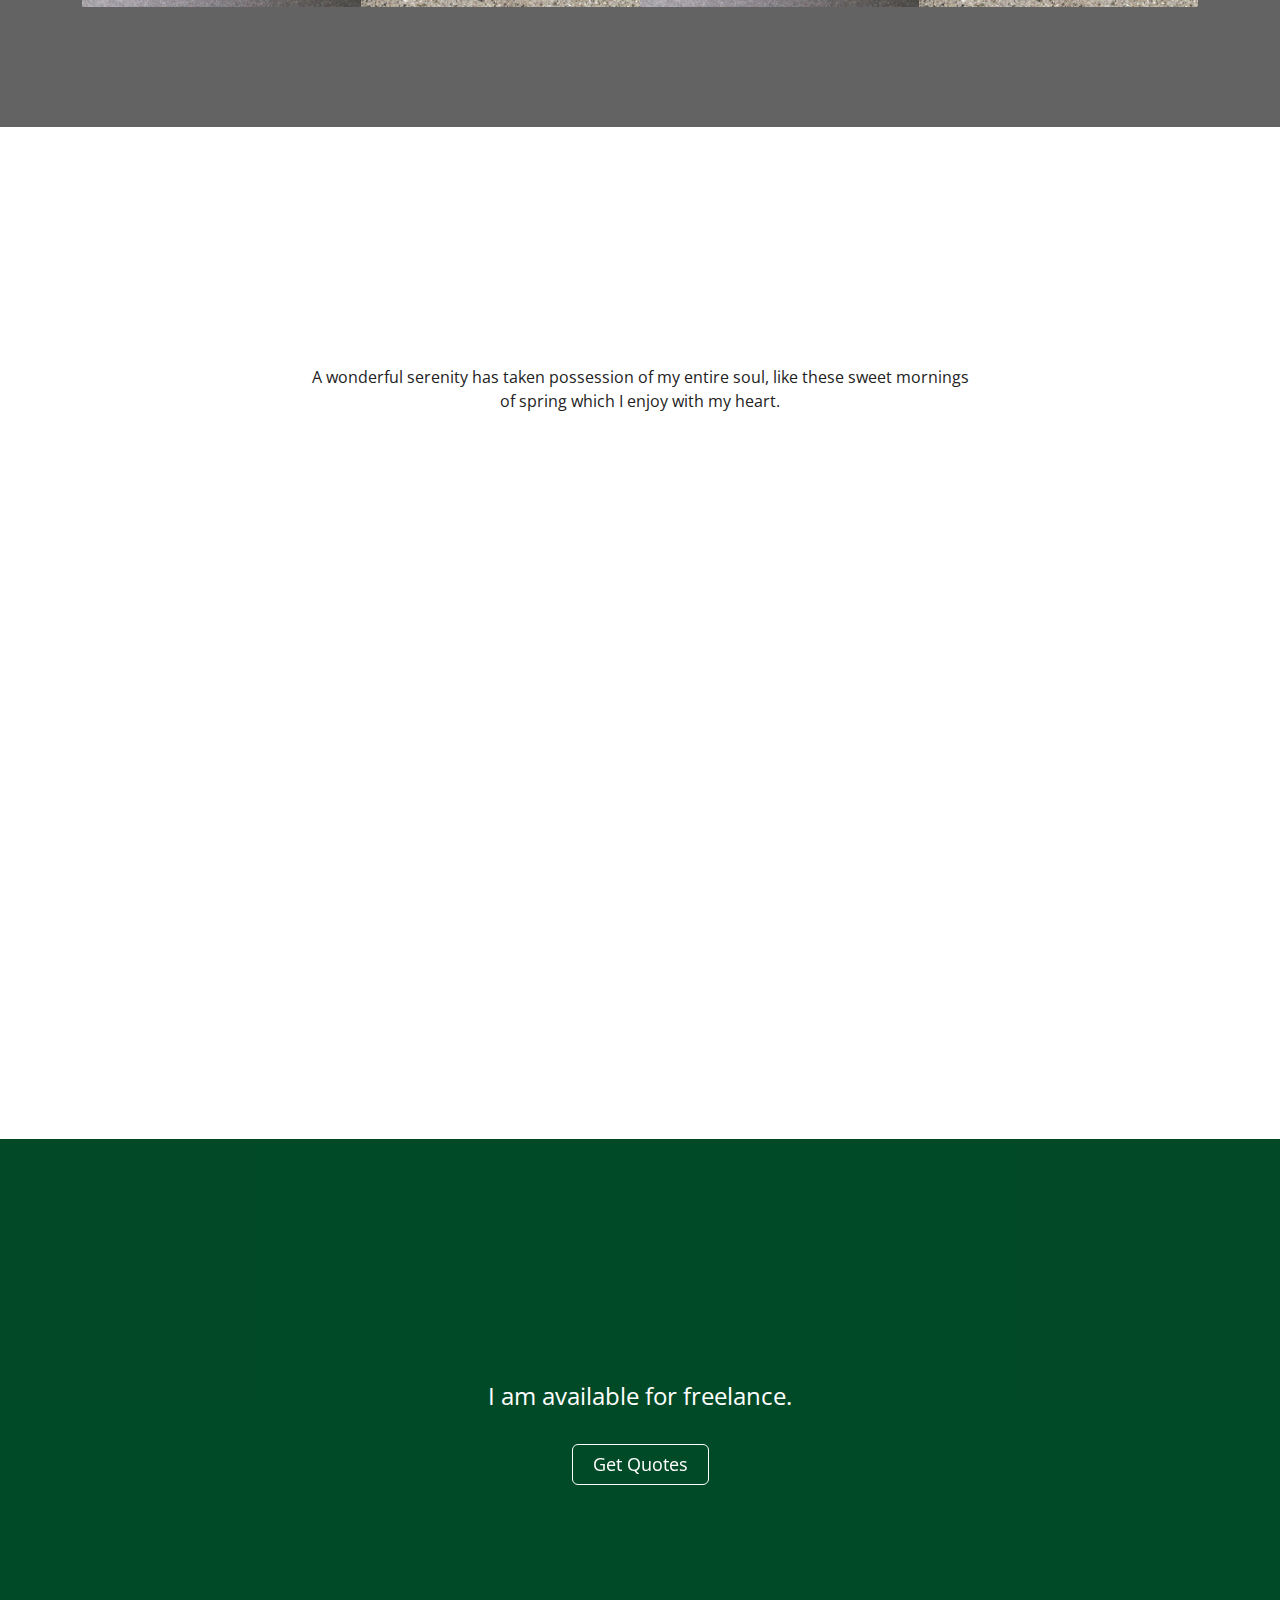
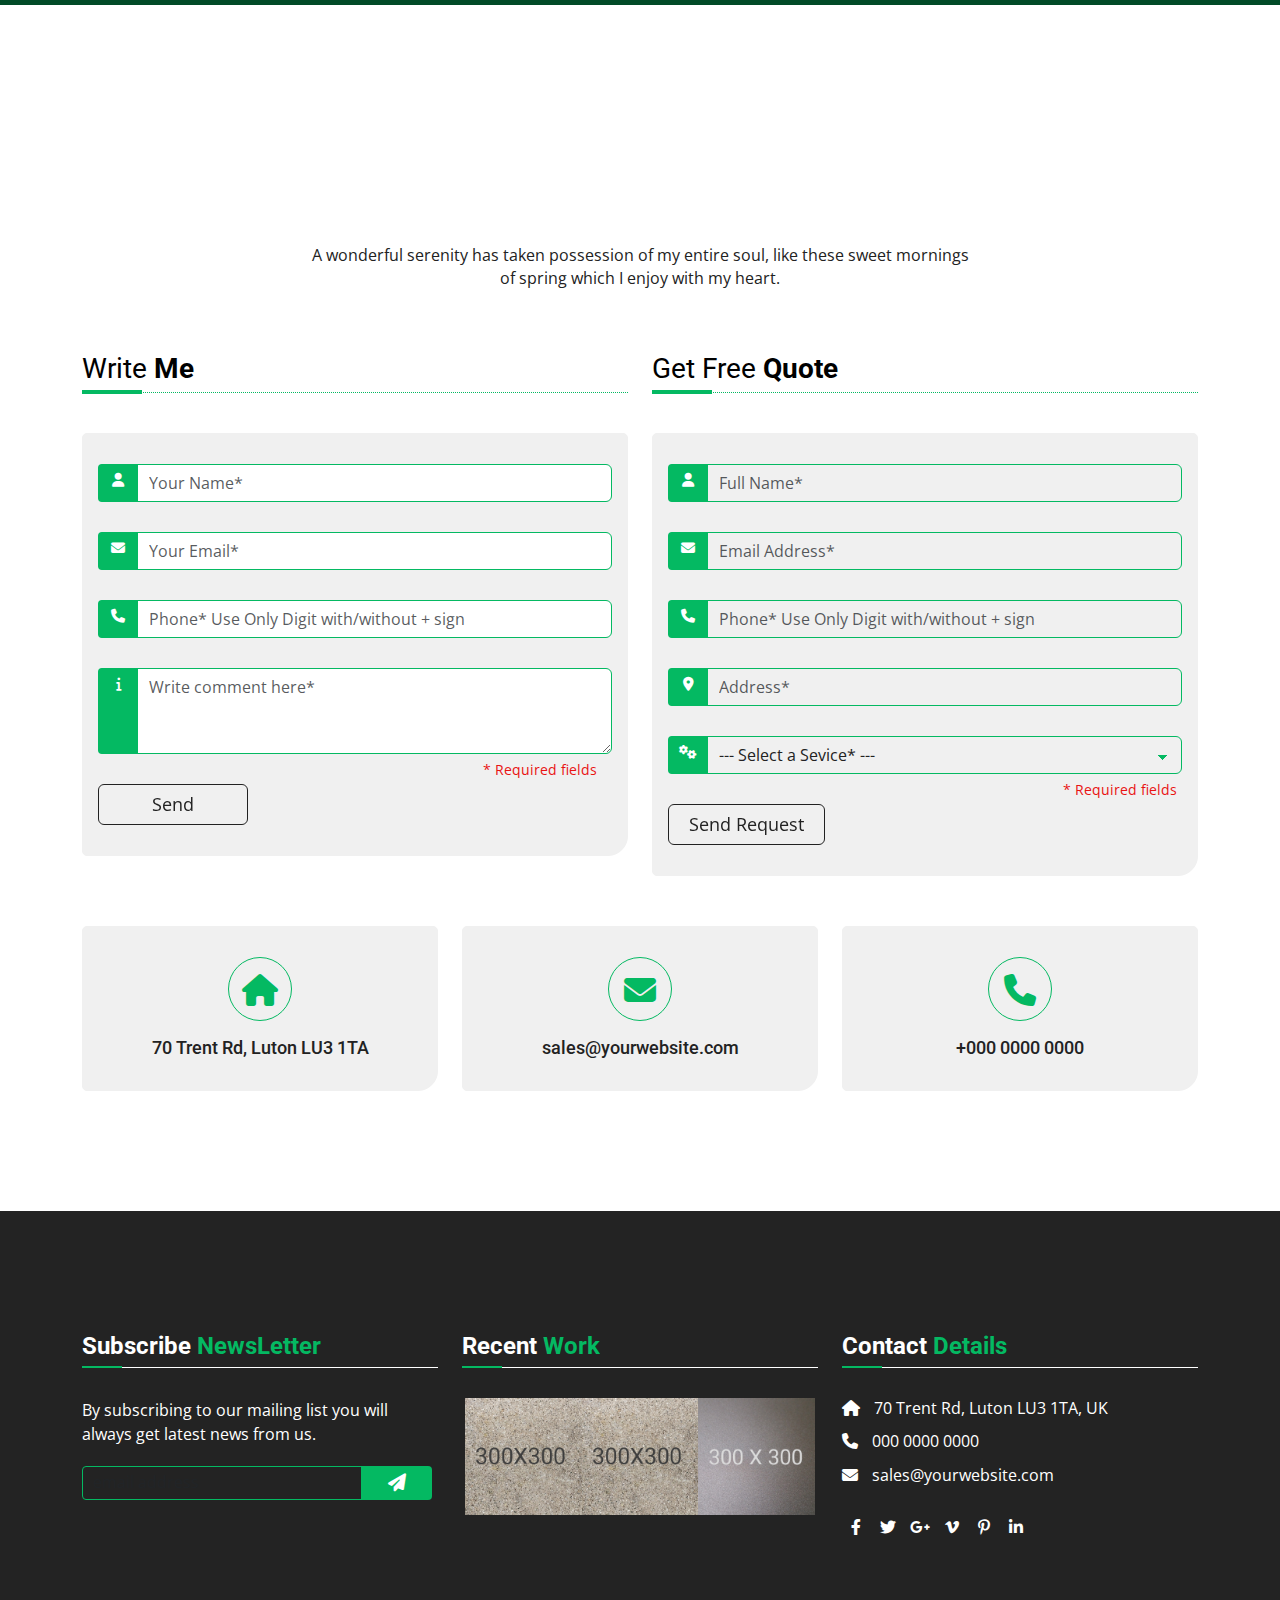
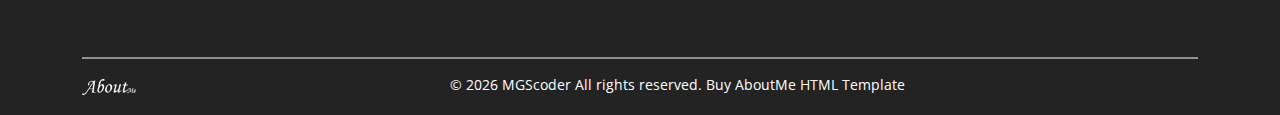
==== commit 34f6d70e: "ajuste page" ====
--- a/index.html
+++ b/index.html
@@ -6,12 +6,12 @@
 	<meta name="viewport" content="width=device-width, minimum-scale=1, maximum-scale=1"/>
 	<!-- The above 3 meta tags *must* come first in the head; any other head content must come *after* these tags -->
 	
-	<title>AboutMe - Personal Portfolio Resume Template</title>
+	<title>Dr. Vandui - Médico e Residente</title>
 	<!-- set your website meta description and keywords -->
 	<meta name="description" content="Add your business website description here">
 	<meta name="keywords" content="Add your business website keywords here">
 	<!-- set your website favicon -->
-	<link href="favicon.ico" rel="icon">
+	<link href="favicon.png" rel="icon">
 	
 	<!-- Bootstrap4 Stylesheets -->
 	<link rel="stylesheet" href="css/bootstrap.min.css">
@@ -51,7 +51,7 @@
 							<img class="logo logo-color" src="images/logo-color.png" alt="logo">
 						</a>
 						<div class="collapse navbar-collapse" id="navbarSupportedContent">
-							<a class="navbar-brand d-none d-sm-none d-md-none d-lg-block" href="index-animated.html">
+							<a class="navbar-brand d-none d-sm-none d-md-none d-lg-block" href="index.html">
 								<img class="logo logo-white" src="images/logo.png" alt="logo">
 								<img class="logo logo-color" src="images/logo-color.png" alt="logo">
 							</a>
@@ -60,22 +60,19 @@
 									<a class="nav-link active" href="#home">Home</a>
 								</li>
 								<li class="nav-item">
-									<a class="nav-link" href="#about">About</a>
+									<a class="nav-link" href="#about">Sobre</a>
 								</li>
 								<li class="nav-item">
-									<a class="nav-link" href="#service">Service</a>
+									<a class="nav-link" href="#service">Pesquisas e Ensino</a>
 								</li>
 								<li class="nav-item">
-									<a class="nav-link" href="#portfolio">Portfolio</a>
+									<a class="nav-link" href="#portfolio">Publicações</a>
 								</li>
 								<li class="nav-item">
-									<a class="nav-link" href="#pricingtable">Pricing</a>
+									<a class="nav-link" href="#pricingtable">Eventos</a>
 								</li>
 								<li class="nav-item">
-									<a class="nav-link" href="#blog">Blog</a>
-								</li>
-								<li class="nav-item">
-									<a class="nav-link" href="#contact">Contact</a>
+									<a class="nav-link" href="#contact">Contato</a>
 								</li>
 							</ul>
 						</div>
@@ -97,9 +94,9 @@
                         <div class="row">
                             <div class="col-sm-12">
 								<div class="banner-content banner-content-fullwidth">
-									<h3 class="wow slideInLeft">Hi, I'm</h3>
+									<h3 class="wow slideInLeft">Oi, Eu Sou</h3>
 									<h1 class="header-title-text type-animate wow slideInRight">
-										<a href="" class="typewrite" data-period="2000" data-type='[ "Emma Jones", "Proffessional", "Creative Director", "From United States" ]'>
+										<a href="" class="typewrite" data-period="2000" data-type='[ "Vandui Santos", "Médico", "Palestrante", "Residente" ]'>
 										<span class="wrap"></span>
 										</a>&nbsp;
 									</h1>
@@ -173,12 +170,17 @@
 						</div><!-- end col -->
 						<div class="col-md-6">
 							<div class="about-text">
-								<p>A wonderful serenity has taken possession of my entire soul, like these sweet mornings of spring which I enjoy with my whole heart. I am alone, and feel the charm of existence in this spot, which was created for the bliss of souls like mine.</p>
-								<p>A wonderful serenity has taken possession of my entire soul, like these sweet mornings of spring which I enjoy with my whole heart.</p>
-								<p>A wonderful serenity has taken possession of my entire soul, like these sweet mornings of spring which I enjoy with my whole heart. I am alone, and feel the charm of existence in this spot, which was created for the bliss of souls like mine.</p>
-								<p>I am so happy, my dear friend, so absorbed in the exquisite sense of mere tranquil existence, that I neglect my talents.</p>
+								<p>Nascido em São Bernardo do Campo, estudante de <b>Escola Pública</b>, sempre tive o sonho de cursar <b>MEDICINA</b>, com muito esforço e ajuda dos meus pais
+								passei no vestibular para 7 universidades Públicas, da qual escolhi a <b>UFTM (Universidade Federal do Triangulo Mineiro)</b>.</p>
+
+								<p>Durante o curso recebi diversas premiações, publiquei diversos artigos e tive a oportunidade de realizar um ótimo internato com ótimos instrutores.
+								sempre me dedicando ao máximo. Após a conclusão do curso atuei como <b>Clinico Geral em diversas UPA`s</b>, além de atuar com Sala Amarela, Vermelha e emergências no geral.</p>
+
+								<p>Com vasta experiência no atendimento a doentes graves e procedimentos invasivos <b>(Intubação Orotraqueal, drenagem de Tórax e passagem de Acesso Venoso Central com e sem USG)</b>,
+								apaixonado por emergências Clínicas e Terapia intensiva, doutrinado a prestar sempre o melhor atendimento clínico e humano, baseado sempre nas melhores evidências e práticas</p>
+
 								<div class="button-holder">
-									<a class="btn btn-shutter-out-horizontal" href="#">Download Resume</a>
+									<a class="btn btn-shutter-out-horizontal" href="source/CV_Vandui.pdf">Download Curriculo</a>
 									<a class="btn btn-shutter-out-horizontal" href="#contact">Hire Me</a>
 								</div><!-- end button-holder -->
 							</div><!-- about-text -->
@@ -191,25 +193,25 @@
 							<li>
 								<button class="nav-link active" id="tab1-tab" data-bs-toggle="tab" data-bs-target="#tab1" type="button" role="tab" aria-controls="tab1" aria-selected="true">
 									<i class="fas fa-paper-plane"></i>
-									<span class="tab-title text-bold">Experience</span>
+									<span class="tab-title text-bold">Experiência</span>
 								</button>
 							</li>
 							<li>
 								<button class="nav-link" id="tab2-tab" data-bs-toggle="tab" data-bs-target="#tab2" type="button" role="tab" aria-controls="tab2" aria-selected="false">
 									<i class="fas fa-graduation-cap"></i>
-									<span class="tab-title text-bold">Education</span>
+									<span class="tab-title text-bold">Educação</span>
 								</button>
 							</li>
 							<li>
 								<button class="nav-link" id="tab3-tab" data-bs-toggle="tab" data-bs-target="#tab3" type="button" role="tab" aria-controls="tab3" aria-selected="false">
 									<i class="fas fa-trophy"></i>
-									<span class="tab-title text-bold">Award</span>
+									<span class="tab-title text-bold">Premiações</span>
 								</button>
 							</li>
 							<li>
 								<button class="nav-link" id="tab4-tab" data-bs-toggle="tab" data-bs-target="#tab4" type="button" role="tab" aria-controls="tab4" aria-selected="false">
 									<i class="fas fa-gem"></i>
-									<span class="tab-title text-bold">Skills</span>
+									<span class="tab-title text-bold">Habilidades</span>
 								</button>
 							</li>
 						</ul>
@@ -218,48 +220,111 @@
 						<div class="tab-pane fade show active" id="tab1" role="tabpanel" aria-labelledby="tab1-tab">
 							<div class="icon-holder experience">
 								<i class="fas fa-paper-plane"></i>
-								<span class="tab-content-title text-bold">Experience</span>
+								<span class="tab-content-title text-bold">Experiência</span>
 							</div>
 							<ul class="timeline">
 								<li class="timeline-right">
 									<div class="timeline-badge">
 										<i class="fas fa-calendar-alt"></i>
-										<p class="date-inverted wow slideInLeft">Dec 2019 - Current</p>
+										<p class="date-inverted wow slideInLeft">2022 - Atual</p>
 									</div><!-- end timeline-badge -->
 									<div class="timeline-panel wow slideInRight">
 										<div class="experience-content">
-											<h4>MGS PVT. LTD.</h4>
-											<h5>Creative Director</h5>
-											<p>The Big Oxmox advised her not to do so, because there were thousands of bad Commas, wild Question Marks.</p>
+											<h4>Hospital Ipiranga - UGA II</h4>
+											<h5>Residência Médica em Clínica Médica - Em andamento “R2”</h5>
+											<!--<p>The Big Oxmox advised her not to do so, because there were thousands of bad Commas, wild Question Marks.</p>-->
 										</div>
 									</div><!--end timeline-panel -->
 								</li><!-- end timeline-right -->
 								<li class="timeline-left">
 									<div class="timeline-badge">
-										<i class="fas fa-calendar-alt"></i>								
-										<p class="date wow slideInRight">Oct 2018 - Nov 2019</p>
+										<i class="fas fa-calendar-alt"></i>
+										<p class="date wow slideInRight">2023 - Atual</p>
 									</div><!-- end timeline-badge -->
 									<div class="timeline-panel wow slideInLeft">
 										<div class="experience-content">
-											<h4>MGS PVT. LTD.</h4>
-											<h5>Senior Designer </h5>
-											<p>The Big Oxmox advised her not to do so, because there were thousands of bad Commas, wild Question Marks.</p>
+											<h4>Hospital São Camilo Unidade Ipiranga</h4>
+											<h5>Médico Plantonista PSA</h5>
+											<!--<p>The Big Oxmox advised her not to do so, because there were thousands of bad Commas, wild Question Marks.</p>-->
 										</div>
 									</div><!-- end timeline-panel -->
 								</li><!-- end timeline-left -->
+
 								<li class="timeline-right">
 									<div class="timeline-badge">
 										<i class="fas fa-calendar-alt"></i>
-										<p class="date-inverted wow slideInLeft">Sep 2015 - Sep 2018</p>
+										<p class="date-inverted wow slideInLeft">2020 - Atual</p>
 									</div><!-- end timeline-badge -->
 									<div class="timeline-panel wow slideInRight">
 										<div class="experience-content">
-											<h4>MGS PVT. LTD.</h4>
-											<h5>Designer</h5>
-											<p>The Big Oxmox advised her not to do so, because there were thousands of bad Commas, wild Question Marks.</p>
+											<h4>UPA’s São Bernardo do Campo: São Pedro, Alves Dias, Baeta Neves e União</h4>
+											<h5>Médico Emergencista (Eixo Vermelho “Sala Vermelha”) </h5>
+											<p>- Médico Plantonista (Eixo Azul “Porta”) - 2020 a 2021</p>
+											<p>- Médico Visitador (Eixo Amarelo “Observação”) - 2020 a 2022</p>
+											<p>- Médico Emergencista (Eixo Vermelho “Sala Vermelha”) - 2020 a atual;</p>
 										</div>
 									</div><!-- end timeline-panel -->
 								</li><!-- end timeline-right -->
+
+								<li class="timeline-left">
+									<div class="timeline-badge">
+										<i class="fas fa-calendar-alt"></i>
+										<p class="date wow slideInRight">2021 - Atual</p>
+									</div><!-- end timeline-badge -->
+									<div class="timeline-panel wow slideInLeft">
+										<div class="experience-content">
+											<h4>UPA’s Santo André: Central/FAISA</h4>
+											<h5>Médico Emergencista (Eixo Vermelho “Sala Vermelha”) </h5>
+											<!--<p>The Big Oxmox advised her not to do so, because there were thousands of bad Commas, wild Question Marks.</p>-->
+										</div>
+									</div><!-- end timeline-panel -->
+								</li><!-- end timeline-left -->
+
+								<li class="timeline-right">
+									<div class="timeline-badge">
+										<i class="fas fa-calendar-alt"></i>
+										<p class="date-inverted wow slideInLeft">2020 - 2023</p>
+									</div><!-- end timeline-badge -->
+									<div class="timeline-panel wow slideInRight">
+										<div class="experience-content">
+											<h4>Centro Hospitalar Municipal de Santo André (CHM)</h4>
+											<h5>Médico Emergencista “Sala Vermelha” </h5>
+											<p>- Médico Emergencista “Sala Vermelha” - 2020 a 2023</p>
+											<p>- Médico Visitador “Internação I e II” - 2021 a 2022</p>
+											<p>- Médico Regulador “NIR” - 2021;</p>
+										</div>
+									</div><!-- end timeline-panel -->
+								</li><!-- end timeline-right -->
+
+								<li class="timeline-left">
+									<div class="timeline-badge">
+										<i class="fas fa-calendar-alt"></i>
+										<p class="date wow slideInRight">2020 - 2023</p>
+									</div><!-- end timeline-badge -->
+									<div class="timeline-panel wow slideInLeft">
+										<div class="experience-content">
+											<h4>Hospital Anchieta - SBC</h4>
+											<h5>Médico Intensivista (UTI)</h5>
+											<p>- Médico Intensivista (UTI) - 2021 a 2023</p>
+											<p>- Médico Visitador “Enfermaria) - 2020 a 2022</p>
+										</div>
+									</div><!-- end timeline-panel -->
+								</li><!-- end timeline-left -->
+
+								<li class="timeline-right">
+									<div class="timeline-badge">
+										<i class="fas fa-calendar-alt"></i>
+										<p class="date-inverted wow slideInLeft">2021 - 2021</p>
+									</div><!-- end timeline-badge -->
+									<div class="timeline-panel wow slideInRight">
+										<div class="experience-content">
+											<h4>Hospital de Urgencias - SBC</h4>
+											<h5>Médico Intensivista (UTI) </h5>
+										</div>
+									</div><!-- end timeline-panel -->
+								</li><!-- end timeline-right -->
+
+
 							</ul><!-- end timeline -->
 						</div>
 						<div class="tab-pane fade" id="tab2" role="tabpanel" aria-labelledby="tab2-tab">
@@ -1078,267 +1143,9 @@
 	</section>
 	<!-- end quotes-section -->
 	
-	<!-- start blog -->
-	<section id="blog" class="blog">
-		<div class="container">
-			<div class="row">	
-				<div class="col-sm-12">
-					<!-- start section title-wrap -->
-					<div class="title-wrap wow zoomIn">
-						<div class="section-title-box">
-							<h2 class="section-title">Blog  <strong>Post</strong></h2>
-						</div><!-- end section-title-box -->
-					</div>
-					<!-- end section title-wrap -->
-					<div class="intro-text text-center">
-						A wonderful serenity has taken possession of my entire soul, like these sweet mornings of spring which I enjoy with my heart.
-					</div><!-- end intro-text -->
-				</div><!-- end col -->
-			</div><!-- end row -->
-			<div class="row">
-				<div class="col-sm-12">
-					<div class="owl-carousel">
-						<div class="item">
-							<article class="post-wrap">
-								<div class="post-thumb">
-									<img src="images/blog/thumb/1.jpg" alt="Blog Image">
-								</div><!--End post-thumb -->
-								<div class="post-content">
-									<div class="post-title">
-										<h3><a href="single-blog.html">A collection of textile samples</a></h3>
-									</div><!--End post-title -->
-									<div class="post-excerpt">
-										<p>The Big Oxmox advised her not to do so, because there were... <a class="btn-more" href="single-blog.html">Read More <i class="fas fa-angle-double-right"></i></a></p>
-									</div><!--End post-excerpt -->
-									<div class="post-meta">
-										<span><i class="fas fa-user"></i><a href="#">Zinia Jones</a></span>
-										<span><i class="fas fa-calendar-alt"></i><a href="#">Aug 12, 2021</a></span>
-										<span><i class="fas fa-comments"></i><a href="#">8</a></span>
-									</div><!--End post-meta -->
-								</div><!--End post-content -->
-							</article><!--End post-wrap -->
-						</div><!--End item -->
-						<div class="item">
-							<article class="post-wrap">
-								<div class="post-thumb">
-									<img src="images/blog/thumb/2.jpg" alt="Blog Image">
-								</div><!--End post-thumb -->
-								<div class="post-content">
-									<div class="post-title">
-										<h3><a href="single-blog.html">A small river named Duden place</a></h3>
-									</div><!--End post-title -->
-									<div class="post-excerpt">
-										<p>The Big Oxmox advised her not to do so, because there were... <a class="btn-more" href="single-blog.html">Read More <i class="fas fa-angle-double-right"></i></a></p>
-									</div><!--End post-excerpt -->
-									<div class="post-meta">
-										<span><i class="fas fa-user"></i><a href="#">Zinia Jones</a></span>
-										<span><i class="fas fa-calendar-alt"></i><a href="#">Aug 12, 2021</a></span>
-										<span><i class="fas fa-comments"></i><a href="#">8</a></span>
-									</div><!--End post-meta -->
-								</div><!--End post-content -->
-							</article><!--End post-wrap -->
-						</div><!--End item -->
-						<div class="item">
-							<article class="post-wrap">
-								<div class="post-thumb">
-									<img src="images/blog/thumb/3.jpg" alt="Blog Image">
-								</div><!--End post-thumb -->
-								<div class="post-content">
-									<div class="post-title">
-										<h3><a href="single-blog.html">Laughter of the adventure bus</a></h3>
-									</div><!--End post-title -->
-									<div class="post-excerpt">
-										<p>The Big Oxmox advised her not to do so, because there were... <a class="btn-more" href="single-blog.html">Read More <i class="fas fa-angle-double-right"></i></a></p>
-									</div><!--End post-excerpt -->
-									<div class="post-meta">
-										<span><i class="fas fa-user"></i><a href="#">Zinia Jones</a></span>
-										<span><i class="fas fa-calendar-alt"></i><a href="#">Aug 12, 2021</a></span>
-										<span><i class="fas fa-comments"></i><a href="#">8</a></span>
-									</div><!--End post-meta -->
-								</div><!--End post-content -->
-							</article><!--End post-wrap -->
-						</div><!--End item -->
-						<div class="item">
-							<article class="post-wrap">
-								<div class="post-thumb">
-									<img src="images/blog/thumb/4.jpg" alt="Blog Image">
-								</div><!--End post-thumb -->
-								<div class="post-content">
-									<div class="post-title">
-										<h3><a href="single-blog.html">People wishes candy chocolate</a></h3>
-									</div><!--End post-title -->
-									<div class="post-excerpt">
-										<p>The Big Oxmox advised her not to do so, because there were... <a class="btn-more" href="single-blog.html">Read More <i class="fas fa-angle-double-right"></i></a></p>
-									</div><!--End post-excerpt -->
-									<div class="post-meta">
-										<span><i class="fas fa-user"></i><a href="#">Zinia Jones</a></span>
-										<span><i class="fas fa-calendar-alt"></i><a href="#">Aug 12, 2021</a></span>
-										<span><i class="fas fa-comments"></i><a href="#">8</a></span>
-									</div><!--End post-meta -->
-								</div><!--End post-content -->
-							</article><!--End post-wrap -->
-						</div><!--End item -->
-						<div class="item">
-							<article class="post-wrap">
-								<div class="post-thumb">
-									<img src="images/blog/thumb/5.jpg" alt="Blog Image">
-								</div><!--End post-thumb -->
-								<div class="post-content">
-									<div class="post-title">
-										<h3><a href="single-blog.html">Orthographic life One day however</a></h3>
-									</div><!--End post-title -->
-									<div class="post-excerpt">
-										<p>The Big Oxmox advised her not to do so, because there were... <a class="btn-more" href="single-blog.html">Read More <i class="fas fa-angle-double-right"></i></a></p>
-									</div><!--End post-excerpt -->
-									<div class="post-meta">
-										<span><i class="fas fa-user"></i><a href="#">Zinia Jones</a></span>
-										<span><i class="fas fa-calendar-alt"></i><a href="#">Aug 12, 2021</a></span>
-										<span><i class="fas fa-comments"></i><a href="#">8</a></span>
-									</div><!--End post-meta -->
-								</div><!--End post-content -->
-							</article><!--End post-wrap -->
-						</div><!--End item -->
-						<div class="item">
-							<article class="post-wrap">
-								<div class="post-thumb">
-									<img src="images/blog/thumb/6.jpg" alt="Blog Image">
-								</div><!--End post-thumb -->
-								<div class="post-content">
-									<div class="post-title">
-										<h3><a href="single-blog.html">What is the purpose of CTA?</a></h3>
-									</div><!--End post-title -->
-									<div class="post-excerpt">
-										<p>The Big Oxmox advised her not to do so, because there were... <a class="btn-more" href="single-blog.html">Read More <i class="fas fa-angle-double-right"></i></a></p>
-									</div><!--End post-excerpt -->
-									<div class="post-meta">
-										<span><i class="fas fa-user"></i><a href="#">Zinia Jones</a></span>
-										<span><i class="fas fa-calendar-alt"></i><a href="#">Aug 12, 2021</a></span>
-										<span><i class="fas fa-comments"></i><a href="#">8</a></span>
-									</div><!--End post-meta -->
-								</div><!--End post-content -->
-							</article><!--End post-wrap -->
-						</div><!--End item -->
-						<div class="item">
-							<article class="post-wrap">
-								<div class="post-thumb">
-									<img src="images/blog/thumb/7.jpg" alt="Blog Image">
-								</div><!--End post-thumb -->
-								<div class="post-content">
-									<div class="post-title">
-										<h3><a href="single-blog.html">A collection of candy chocolate</a></h3>
-									</div><!--End post-title -->
-									<div class="post-excerpt">
-										<p>The Big Oxmox advised her not to do so, because there were... <a class="btn-more" href="single-blog.html">Read More <i class="fas fa-angle-double-right"></i></a></p>
-									</div><!--End post-excerpt -->
-									<div class="post-meta">
-										<span><i class="fas fa-user"></i><a href="#">Zinia Jones</a></span>
-										<span><i class="fas fa-calendar-alt"></i><a href="#">Aug 12, 2021</a></span>
-										<span><i class="fas fa-comments"></i><a href="#">8</a></span>
-									</div><!--End post-meta -->
-								</div><!--End post-content -->
-							</article><!--End post-wrap -->
-						</div><!--End item -->
-						<div class="item">
-							<article class="post-wrap">
-								<div class="post-thumb">
-									<img src="images/blog/thumb/8.jpg" alt="Blog Image">
-								</div><!--End post-thumb -->
-								<div class="post-content">
-									<div class="post-title">
-										<h3><a href="single-blog.html">Feel charm of existence this spot</a></h3>
-									</div><!--End post-title -->
-									<div class="post-excerpt">
-										<p>The Big Oxmox advised her not to do so, because there were... <a class="btn-more" href="single-blog.html">Read More <i class="fas fa-angle-double-right"></i></a></p>
-									</div><!--End post-excerpt -->
-									<div class="post-meta">
-										<span><i class="fas fa-user"></i><a href="#">Zinia Jones</a></span>
-										<span><i class="fas fa-calendar-alt"></i><a href="#">Aug 12, 2021</a></span>
-										<span><i class="fas fa-comments"></i><a href="#">8</a></span>
-									</div><!--End post-meta -->
-								</div><!--End post-content -->
-							</article><!--End post-wrap -->
-						</div><!--End item -->
-					</div><!-- end carousel -->
-				</div><!-- end col -->
-			</div><!-- end row -->
-		</div><!-- end container -->
-	</section>
-	<!-- end blog -->
-	
-	<!-- start testimonials -->
-	<section id="testimonials" class="testimonials testimonial-single parallax">
-		<div class="container">
-			<div class="row">
-				<div class="col-sm-12">
-					<!-- start section title-wrap -->
-					<div class="title-wrap wow zoomIn">
-						<div class="section-title-box">
-							<h2 class="section-title">What  <strong>Client Say!</strong></h2>
-						</div><!-- end section-title-box -->
-					</div>
-					<!-- end section title-wrap -->
-				</div><!-- end col -->
-			</div><!-- end row -->
-			<div class="row">
-				<div class="col-md-6 offset-md-3">
-					<div class="owl-carousel owl-theme">
-						<div class="testimonial-item">
-							<div class="testimonial-image">
-								<img src="images/customer/customer-1.jpg" alt="Jonathon Hume"/>
-							</div><!--End testimonial-image -->
-							<div class="testimonial-content">
-								<div class="rating-wrap">
-									<div class="rating">
-										<div class="stars five"></div>
-									</div>
-								</div><!--End rating-wrap -->
-								<p class="blockquote">If several languages coalesce, the grammar of the resulting language is more simple and regular than that of the individual languages.</p>
-								<div class="testimonial-author">
-									<h4 class="text-capitalize">Lisa Hume</h4>
-									<p>CEO, MGSTech.</p>
-								</div><!--End testimonial-author -->
-							</div><!--End testimonial-content -->
-						</div><!-- end testimonial-item -->							
-						<div class="testimonial-item">
-							<div class="testimonial-image">
-								<img src="images/customer/customer-2.jpg" alt="John Doe" />
-							</div><!--End testimonial-image -->
-							<div class="testimonial-content">
-								<div class="rating-wrap">
-									<div class="rating">
-										<div class="stars five"></div>
-									</div>
-								</div><!--End rating-wrap -->
-								<p class="blockquote">If several languages coalesce, the grammar of the resulting language is more simple and regular than that of the individual languages.</p>
-								<div class="testimonial-author">
-									<h4 class="text-capitalize">John Doe</h4>
-									<p>Designer, MGSUI</p>
-								</div><!--End testimonial-author -->
-							</div><!--End testimonial-content -->
-						</div><!-- end testimonial-item -->
-						<div class="testimonial-item">
-							<div class="testimonial-image">
-								<img src="images/customer/customer-3.jpg" alt="Jonathon Hume" />
-							</div><!--End testimonial-image -->
-							<div class="testimonial-content">
-								<div class="rating-wrap">
-									<div class="rating">
-										<div class="stars five"></div>
-									</div>
-								</div><!--End rating-wrap -->
-								<p class="blockquote">If several languages coalesce, the grammar of the resulting language is more simple and regular than that of the individual languages.</p>
-								<div class="testimonial-author">
-									<h4 class="text-capitalize">Mike Arthur</h4>
-									<p>CEO, MGSIT</p>
-								</div><!--End testimonial-author -->
-							</div><!--End testimonial-content -->
-						</div><!-- end testimonial-item -->
-					</div><!-- end carousel -->
-				</div><!-- end col -->
-			</div><!-- end row --> 
-		</div><!-- end container --> 
-	</section>
-	<!-- end testimonials -->
+
+	
+
 	
 	<!-- start contact -->
 	<section id="contact" class="contact">
--- a/css/style.css
+++ b/css/style.css
@@ -350,7 +350,7 @@
     width: 100%;
 }
 .home-top-banner.banner-1 {
-	background-image: url("../images/profile/banner-image-1.jpg");
+	background-image: url("../images/profile/banner-image-2.png");
 	background-position: center;
 	background-size: cover;
 }
@@ -415,7 +415,7 @@
     width: 100%;
 }
 #home.home-slider.image-bg {
-    background-image: url("../images/profile/banner-image-2.jpg");
+    background-image: url("../images/profile/banner-image-1.jpg");
 	background-repeat: no-repeat;
 	background-size: cover;
 	background-position: center center;
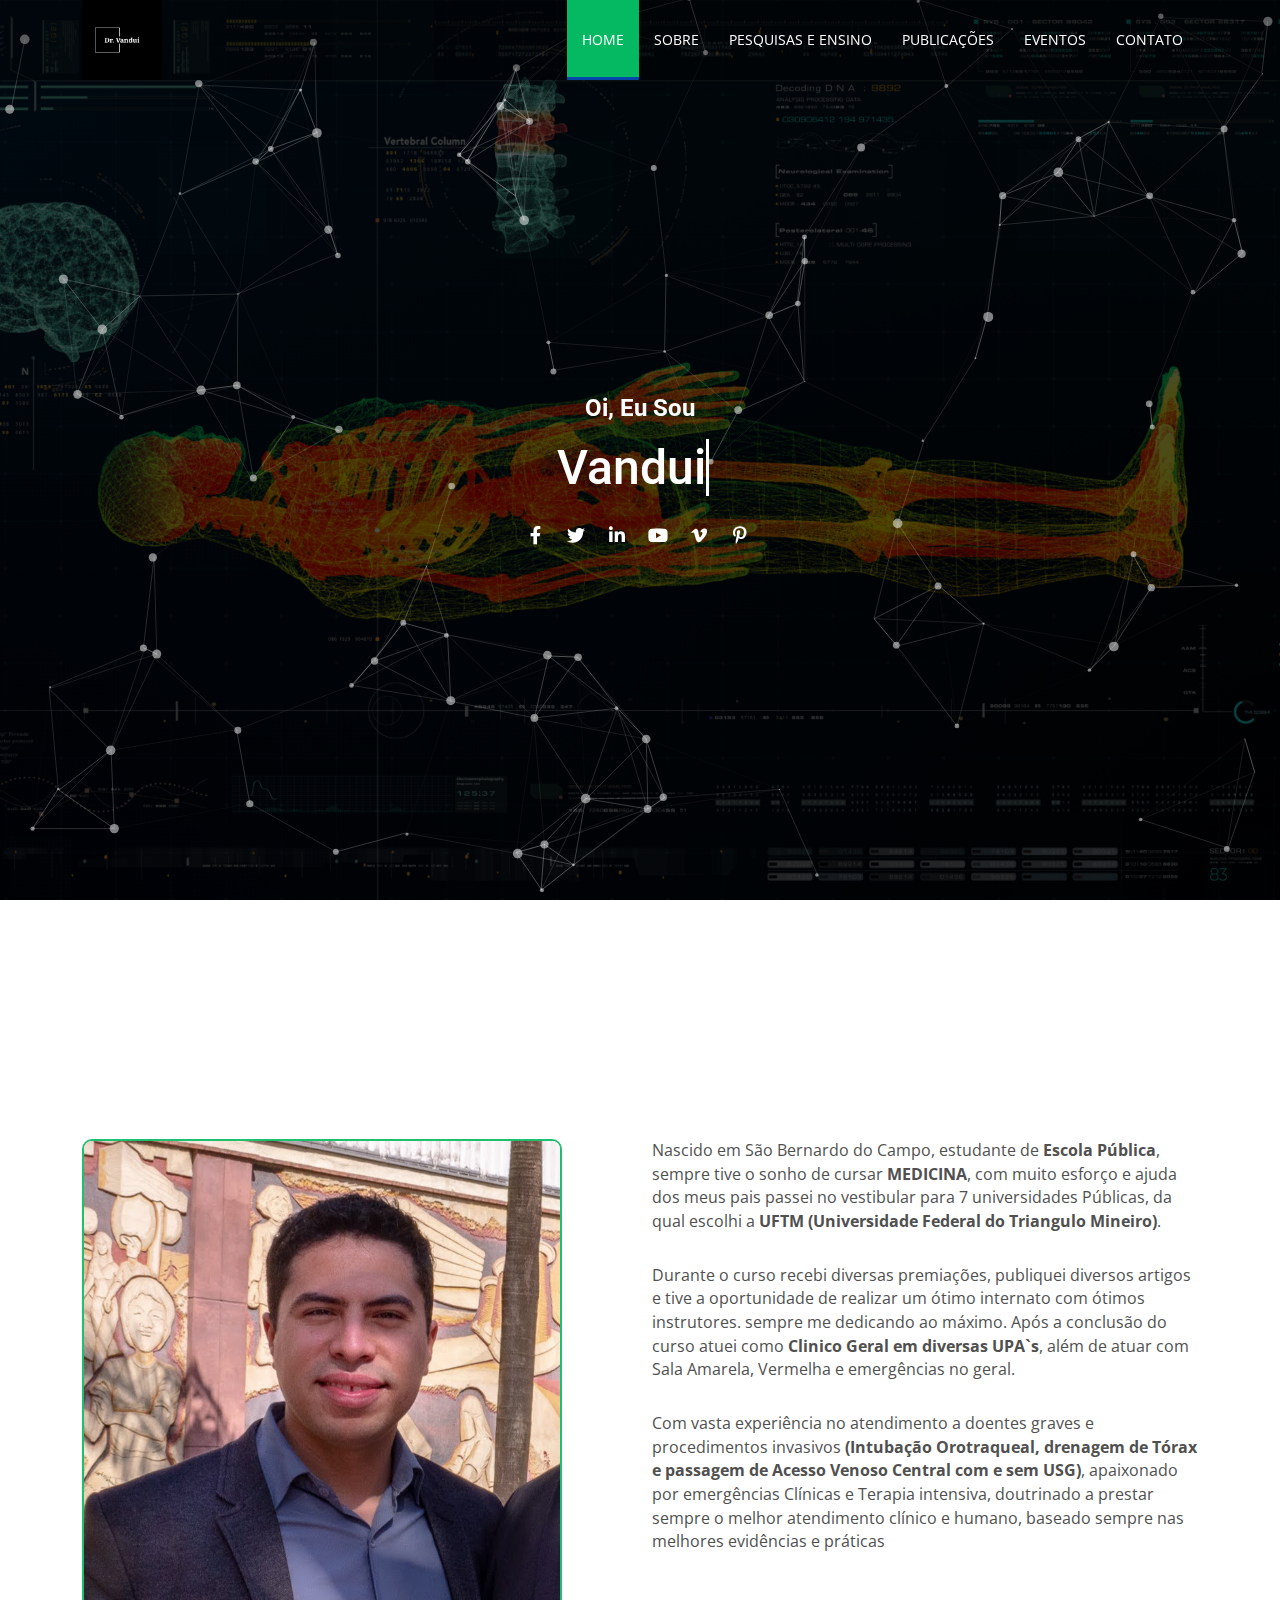
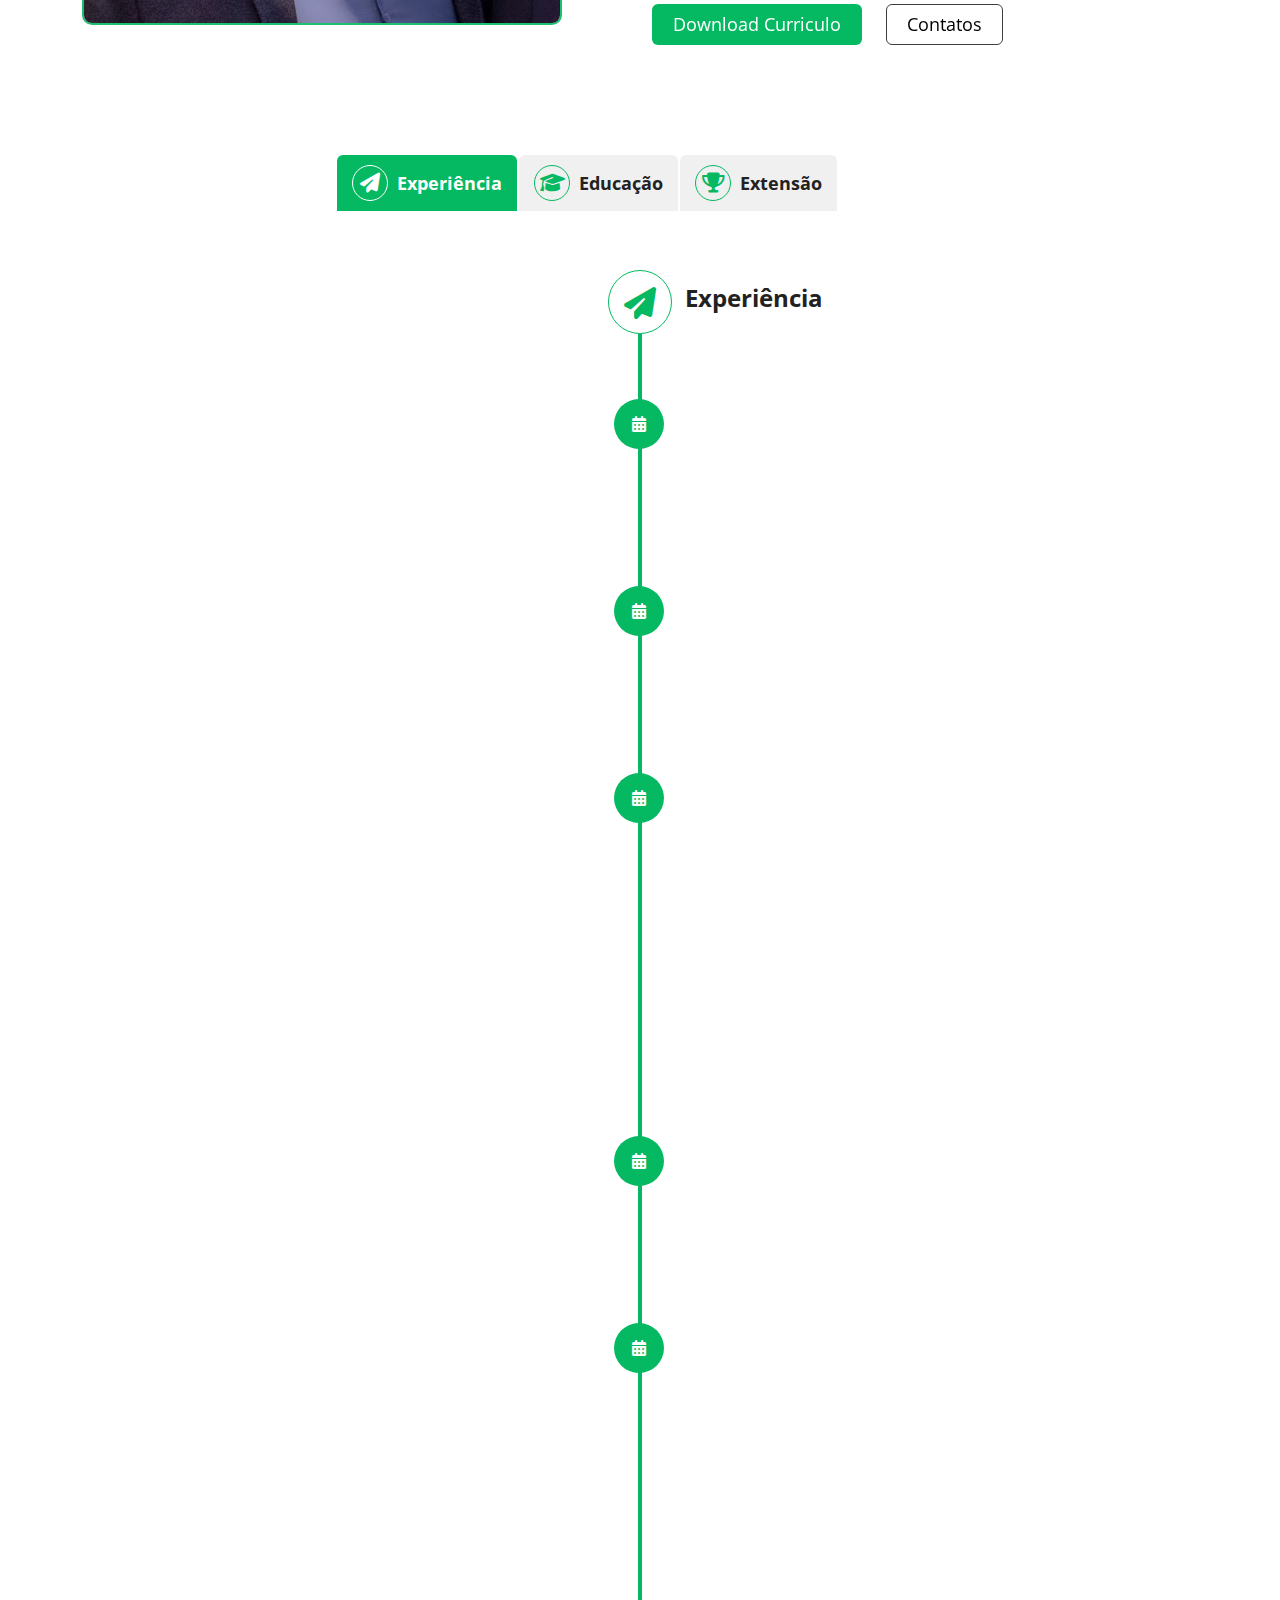
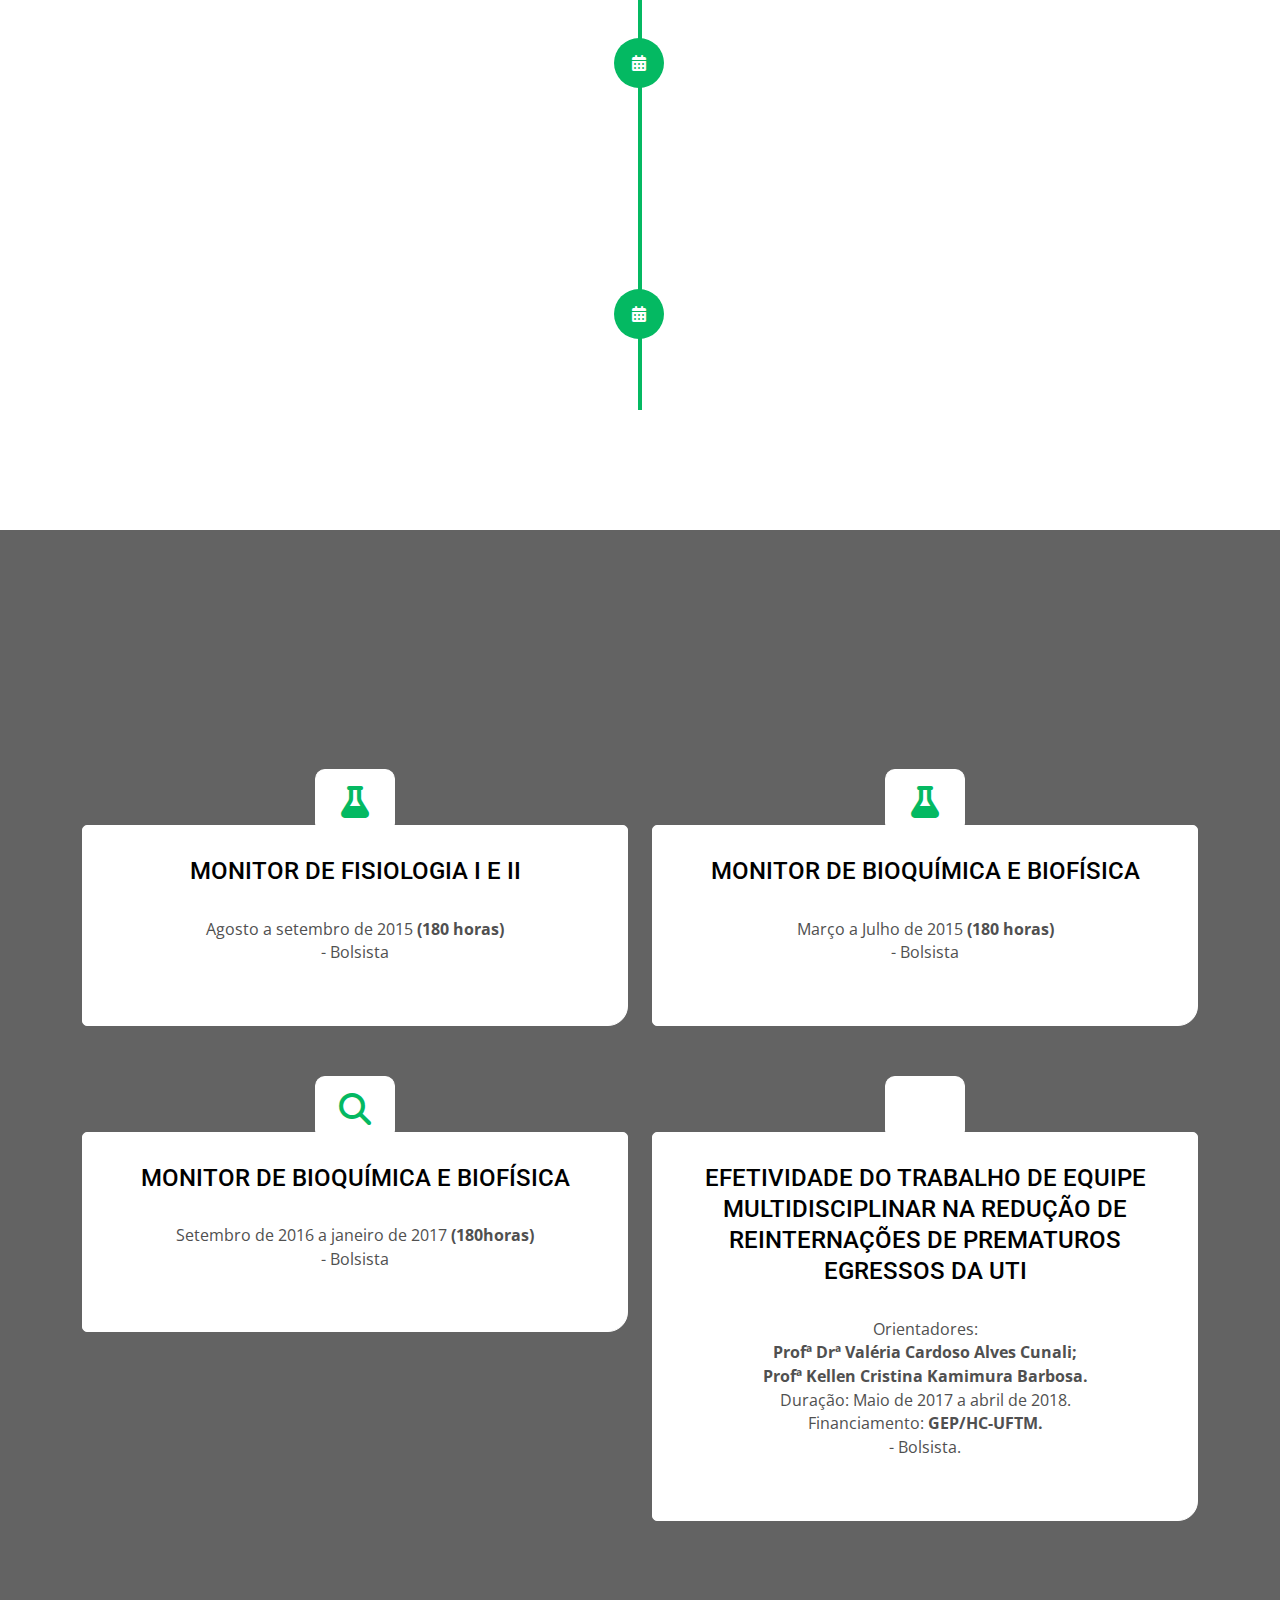
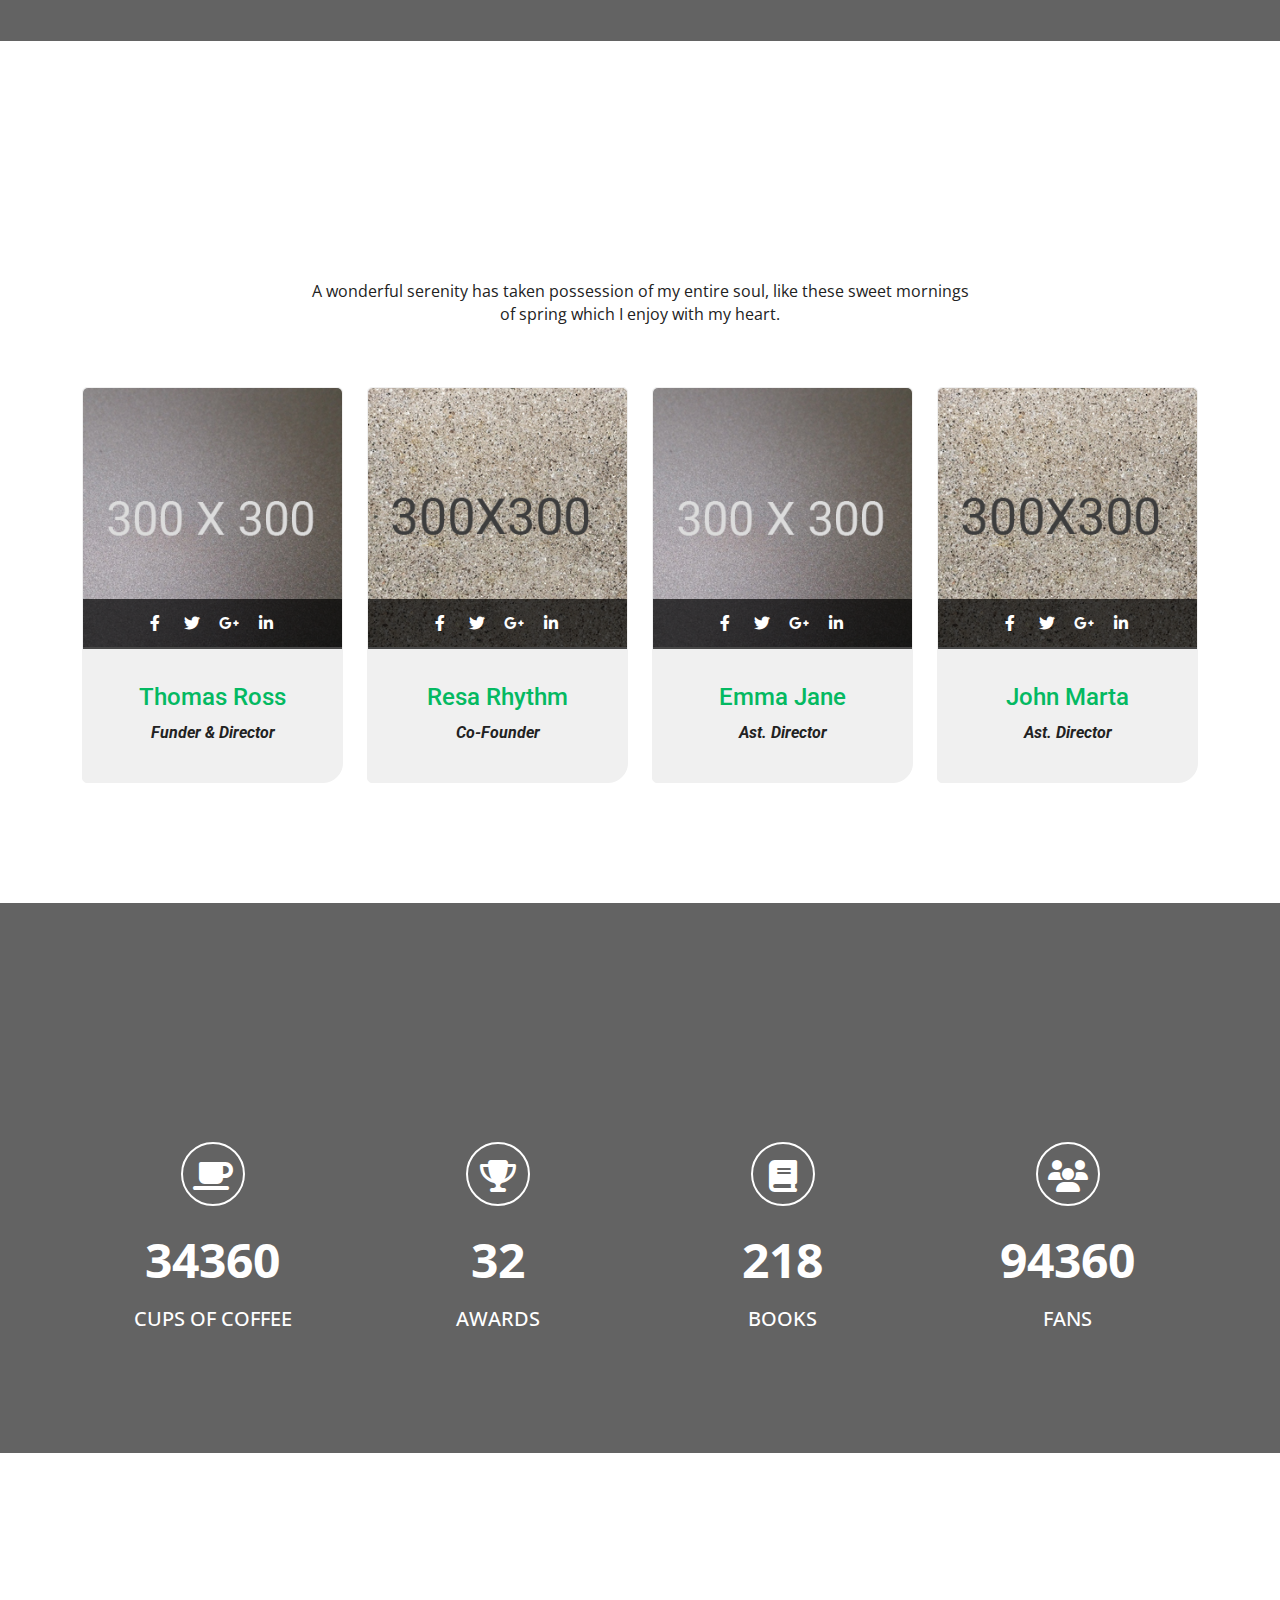
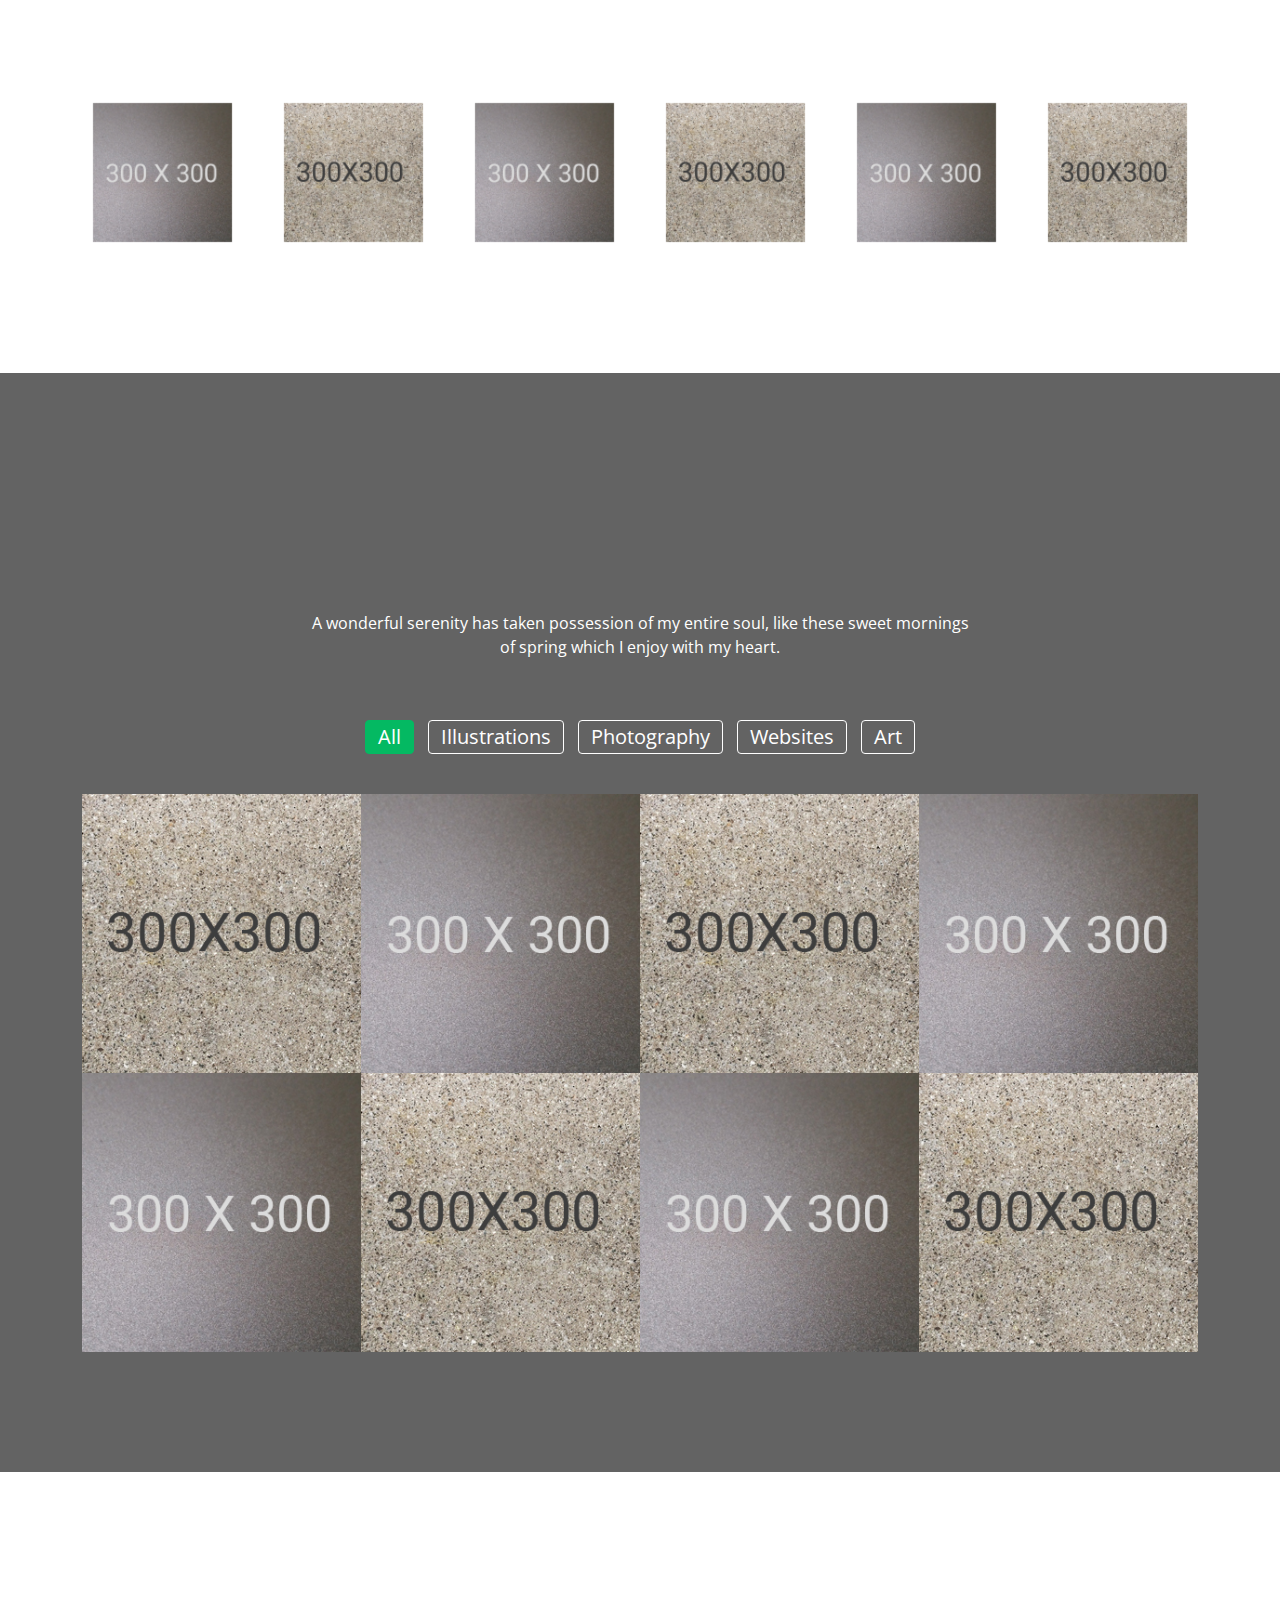
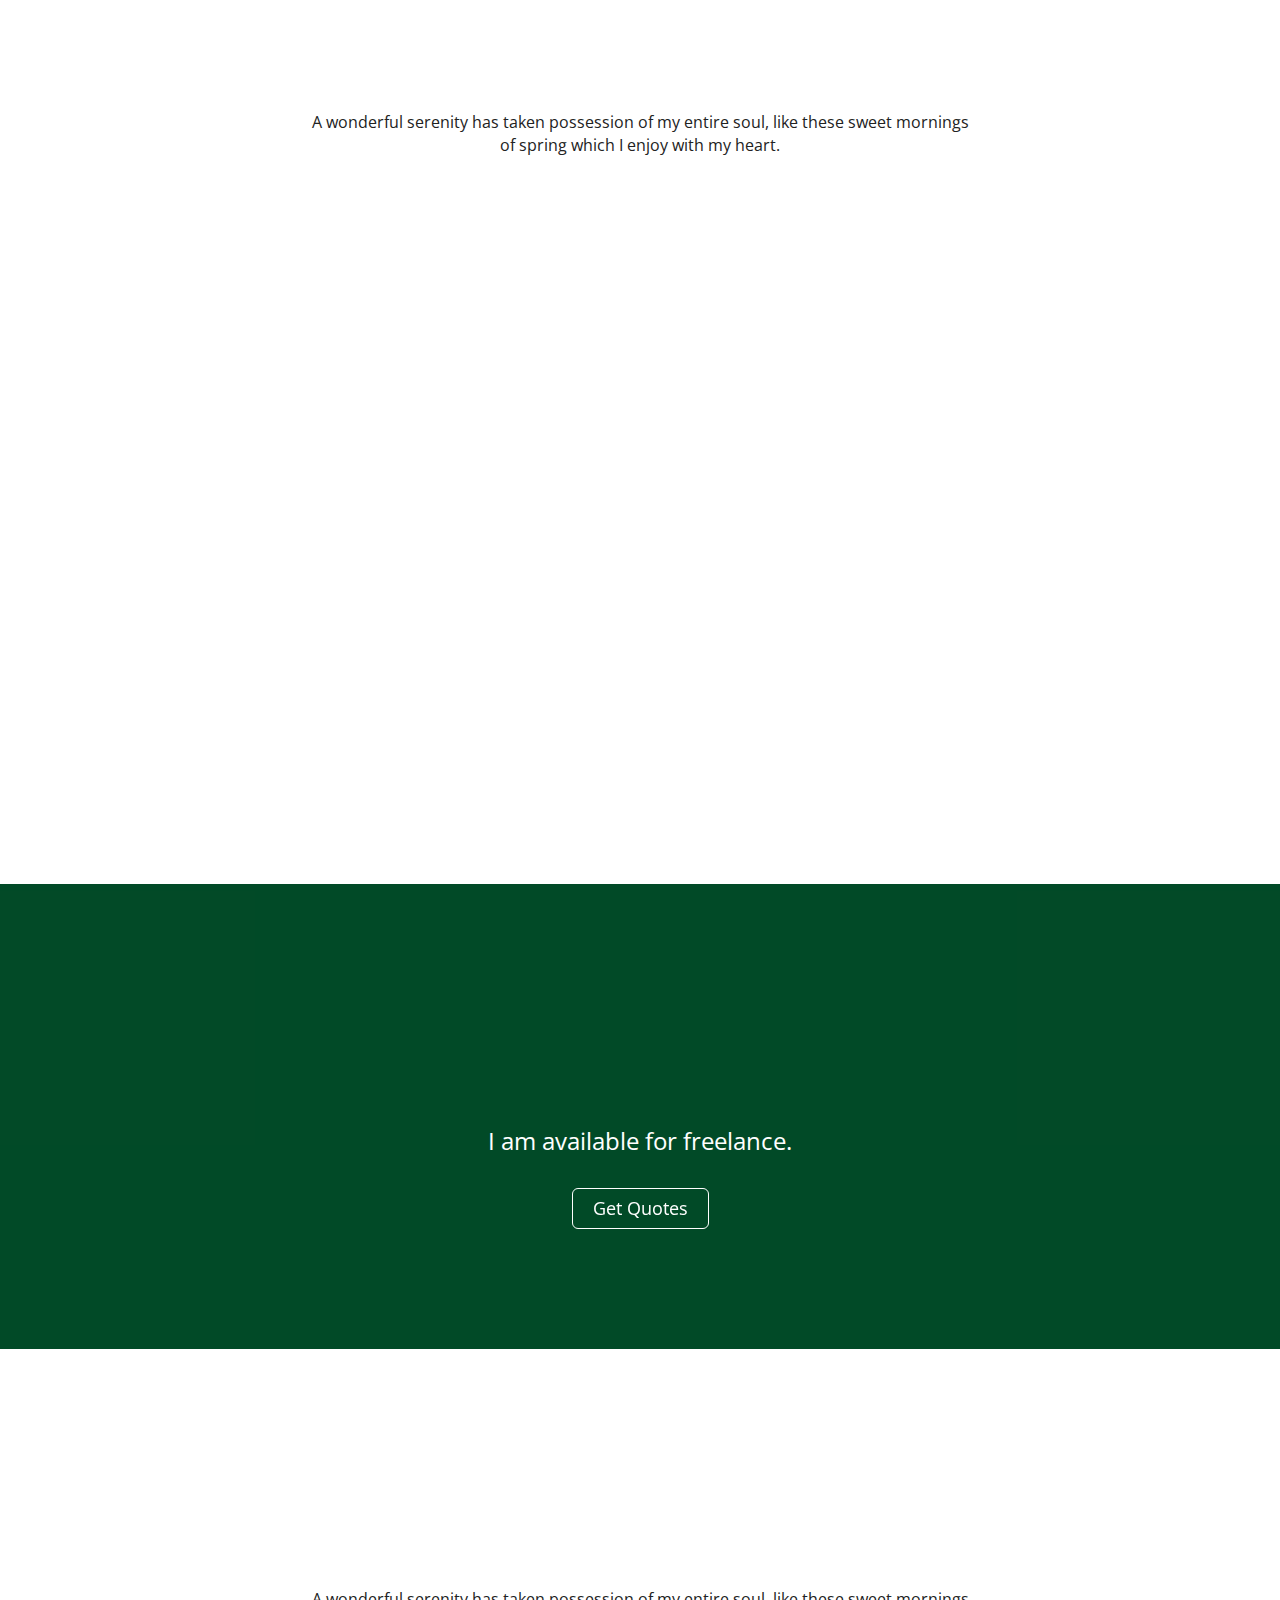
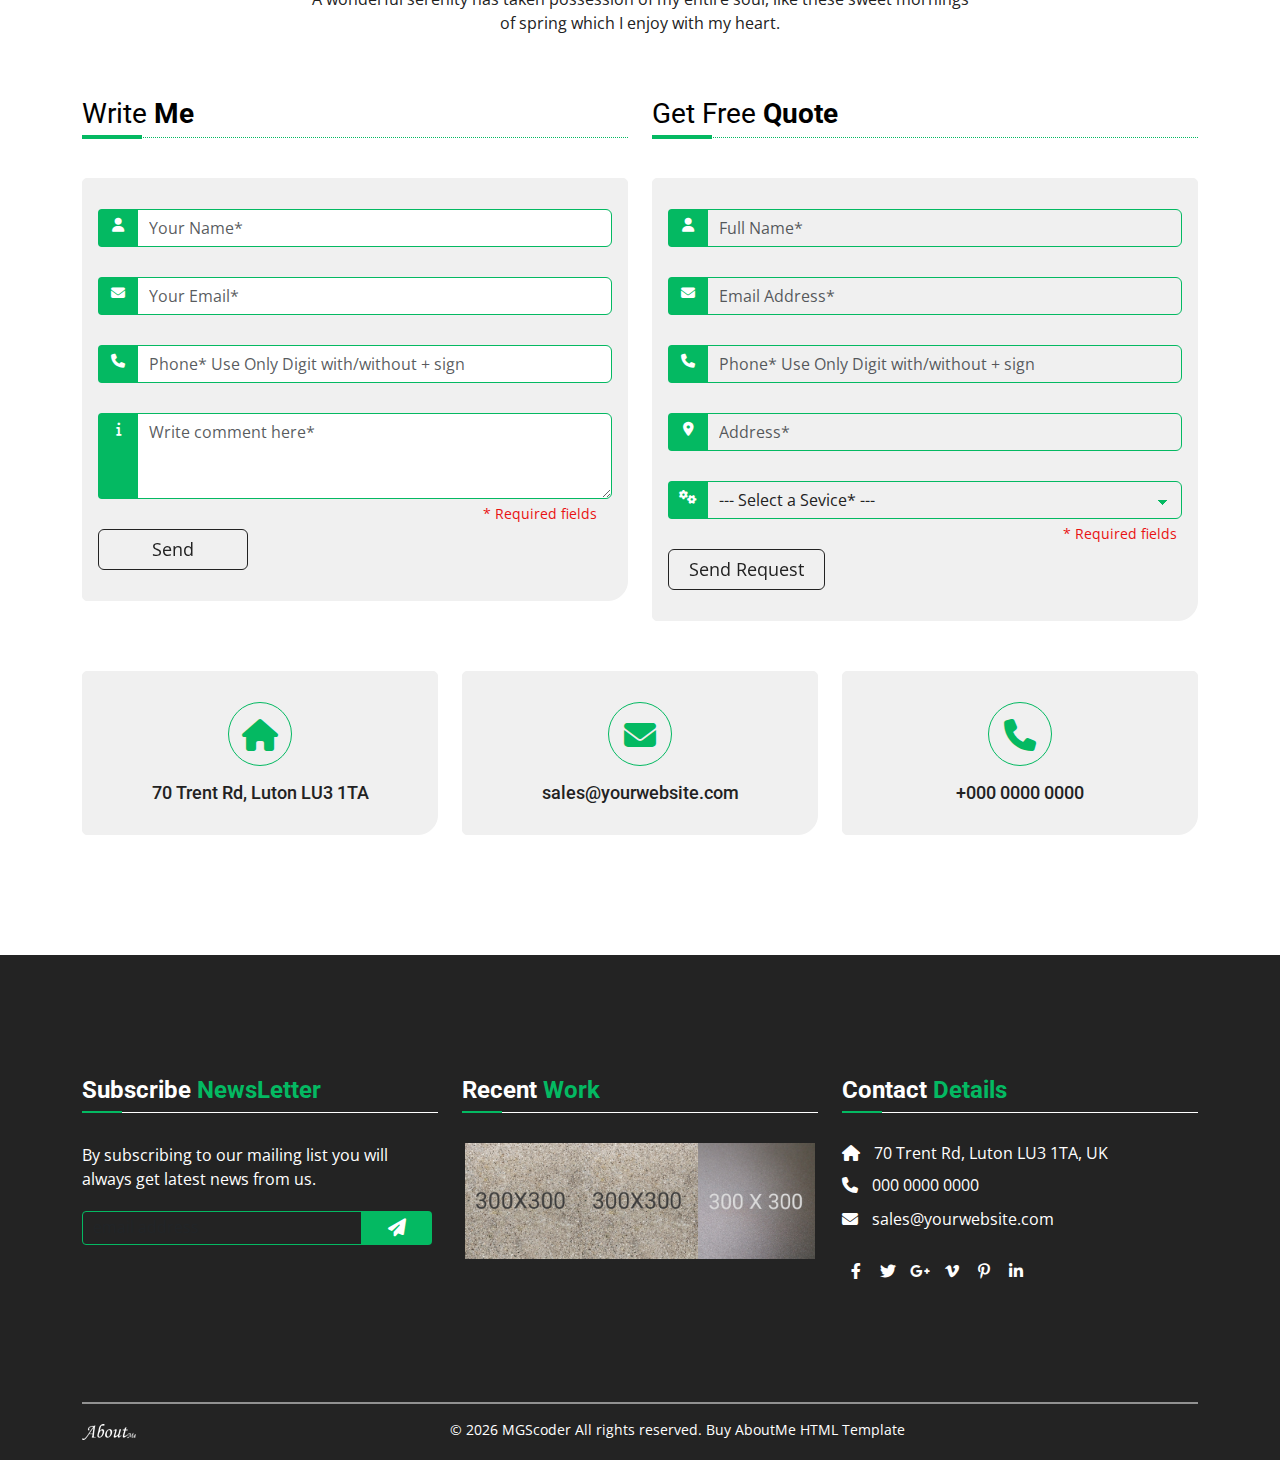
==== commit 9d5eefac: "ajuste" ====
--- a/index.html
+++ b/index.html
@@ -181,7 +181,7 @@
 
 								<div class="button-holder">
 									<a class="btn btn-shutter-out-horizontal" href="source/CV_Vandui.pdf">Download Curriculo</a>
-									<a class="btn btn-shutter-out-horizontal" href="#contact">Hire Me</a>
+									<a class="btn btn-shutter-out-horizontal" href="#contact">Contatos</a>
 								</div><!-- end button-holder -->
 							</div><!-- about-text -->
 						</div><!-- end col -->
@@ -205,15 +205,10 @@
 							<li>
 								<button class="nav-link" id="tab3-tab" data-bs-toggle="tab" data-bs-target="#tab3" type="button" role="tab" aria-controls="tab3" aria-selected="false">
 									<i class="fas fa-trophy"></i>
-									<span class="tab-title text-bold">Premiações</span>
+									<span class="tab-title text-bold">Extensão</span>
 								</button>
 							</li>
-							<li>
-								<button class="nav-link" id="tab4-tab" data-bs-toggle="tab" data-bs-target="#tab4" type="button" role="tab" aria-controls="tab4" aria-selected="false">
-									<i class="fas fa-gem"></i>
-									<span class="tab-title text-bold">Habilidades</span>
-								</button>
-							</li>
+
 						</ul>
 					</div>
 					<div class="tab-content">
@@ -330,135 +325,296 @@
 						<div class="tab-pane fade" id="tab2" role="tabpanel" aria-labelledby="tab2-tab">
 							<div class="icon-holder education">
 								<i class="fas fa-graduation-cap"></i>
-								<span class="tab-content-title text-bold">Education</span>
+								<span class="tab-content-title text-bold">Formação</span>
 							</div>
 							<ul class="timeline">
 								<li class="timeline-left">
 									<div class="timeline-badge">
 										<i class="fas fa-calendar-alt"></i>
-										<p class="date">2014 - 2015</p>
-									</div><!-- end timeline-badge -->
-									<div class="timeline-panel">
-										<div class="experience-content">
-											<h4>Master's Degree</h4>
-											<h5>College Name here</h5>
-											<p>The Big Oxmox advised her not to do so, because there were thousands of bad Commas, wild Question Marks.</p>
+										<p class="date">2014 - 2019</p>
+									</div><!-- end timeline-badge -->
+									<div class="timeline-panel">
+										<div class="experience-content">
+											<h4>Medicina</h4>
+											<h5>Universidade Federal do Triângulo Mineiro - UFTM</h5>
 										</div>
 									</div><!--end timeline-panel -->
 								</li><!-- end timeline-left -->
 								<li class="timeline-right">
 									<div class="timeline-badge">
 										<i class="fas fa-calendar-alt"></i>								
-										<p class="date-inverted">2010 - 2014</p>
-									</div><!-- end timeline-badge -->
-									<div class="timeline-panel">
-										<div class="experience-content">
-											<h4>Bachelor's Degree</h4>
-											<h5>Institute Name here</h5>
-											<p>The Big Oxmox advised her not to do so, because there were thousands of bad Commas, wild Question Marks.</p>
+										<p class="date-inverted">08/2020</p>
+									</div><!-- end timeline-badge -->
+									<div class="timeline-panel">
+										<div class="experience-content">
+											<h4>Curso de COVID-19</h4>
+											<h5>Manole</h5>
 										</div>
 									</div><!-- end timeline-panel -->
 								</li><!-- end timeline-right -->
 								<li class="timeline-left">
 									<div class="timeline-badge">
 										<i class="fas fa-calendar-alt"></i>
-										<p class="date">2009 - 2010</p>
-									</div><!-- end timeline-badge -->
-									<div class="timeline-panel">
-										<div class="experience-content">
-											<h4>School Education</h4>
-											<h5>School Name here</h5>
-											<p>The Big Oxmox advised her not to do so, because there were thousands of bad Commas, wild Question Marks.</p>
+										<p class="date">09/2019</p>
+									</div><!-- end timeline-badge -->
+									<div class="timeline-panel">
+										<div class="experience-content">
+											<h4>Suporte Avançado de Vida Cardiovascular AHA</h4>
+											<h5>Curem</h5>
 										</div>
 									</div><!-- end timeline-panel -->
 								</li><!-- end timeline-left -->
+
+
+
 							</ul><!-- end timeline -->
 						</div>
+
+
+
+
+
 						<div class="tab-pane fade" id="tab3" role="tabpanel" aria-labelledby="tab3-tab">
 							<div class="icon-holder education">
 								<i class="fas fa-trophy"></i>
-								<span class="tab-content-title text-bold">Award</span>
+								<span class="tab-content-title text-bold">Atividades de Extesão</span>
 							</div>
 							<ul class="timeline">
+								<li class="timeline-left">
+									<div class="timeline-badge">
+										<i class="fas fa-calendar-alt"></i>
+										<p class="date">1º semestre 2014 - 2º semestre 2015</p>
+									</div><!-- end timeline-badge -->
+									<div class="timeline-panel">
+										<div class="experience-content">
+											<h4>TUTORIA – PROJETO PEDAGÓGICO DO CURSO DE MEDICINA UFTM</h4>
+											<h5>UFTM</h5>
+											<p>20 horas</p>
+										</div>
+									</div><!-- end timeline-panel -->
+								</li><!-- end timeline-left -->
 								<li class="timeline-right">
 									<div class="timeline-badge">
 										<i class="fas fa-calendar-alt"></i>
-										<p class="date-inverted">May 2019</p>
-									</div><!-- end timeline-badge -->
-									<div class="timeline-panel">
-										<div class="experience-content">
-											<h4>People Awards</h4>
-											<h5>Institute Name</h5>
-											<p>The Big Oxmox advised her not to do so, because there were thousands of bad Commas, wild Question Marks.</p>
+										<p class="date-inverted">05/2017 - 05/2018</p>
+									</div><!-- end timeline-badge -->
+									<div class="timeline-panel">
+										<div class="experience-content">
+											<h4>EFETIVIDADE DO TRABALHO DE EQUIPE MULTIDISCIPLINAR NA REDUÇÃO DE REINTERNAÇÕES DE PREMATUROS EGRESSOS DE UTI</h4>
+											<!--<h5>Institute Name</h5>-->
+											<p>300 horas</p>
 										</div>
 									</div><!--end timeline-panel -->
 								</li><!-- end timeline-right -->
 								<li class="timeline-left">
 									<div class="timeline-badge">
-										<i class="fas fa-calendar-alt"></i>								
-										<p class="date">April 2018</p>
-									</div><!-- end timeline-badge -->
-									<div class="timeline-panel">
-										<div class="experience-content">
-											<h4>People Awards</h4>
-											<h5>Institute Name</h5>
-											<p>The Big Oxmox advised her not to do so, because there were thousands of bad Commas, wild Question Marks.</p>
+										<i class="fas fa-calendar-alt"></i>
+										<p class="date">06/2017 - 12/2017</p>
+									</div><!-- end timeline-badge -->
+									<div class="timeline-panel">
+										<div class="experience-content">
+											<h4>COORDENADOR GERAL</h4>
+											<h5>LIGA ACADÊMICA DE NEONATOLOGIA</h5>
+											<p>112 horas</p>
 										</div>
 									</div><!-- end timeline-panel -->
 								</li><!-- end timeline-left -->
 								<li class="timeline-right">
 									<div class="timeline-badge">
 										<i class="fas fa-calendar-alt"></i>
-										<p class="date-inverted">August 2017</p>
-									</div><!-- end timeline-badge -->
-									<div class="timeline-panel">
-										<div class="experience-content">
-											<h4>People Awards</h4>
-											<h5>Institute Name</h5>
-											<p>The Big Oxmox advised her not to do so, because there were thousands of bad Commas, wild Question Marks.</p>
+										<p class="date-inverted">08/2017 - 12/2017</p>
+									</div><!-- end timeline-badge -->
+									<div class="timeline-panel">
+										<div class="experience-content">
+											<h4>COORDENADOR</h4>
+											<h5>LIGA ACADÊMICA DE PEDIATRIA </h5>
+											<p>135 horas</p>
 										</div>
 									</div><!-- end timeline-panel -->
 								</li><!-- end timeline-right -->
+
+								<li class="timeline-left">
+									<div class="timeline-badge">
+										<i class="fas fa-calendar-alt"></i>
+										<p class="date">03/2016 - 09/2016</p>
+									</div><!-- end timeline-badge -->
+									<div class="timeline-panel">
+										<div class="experience-content">
+											<h4>COORDENADOR GERAL</h4>
+											<h5>LIGA ACADÊMICA DE PEDIATRIA</h5>
+											<p>180 horas</p>
+										</div>
+									</div><!-- end timeline-panel -->
+								</li><!-- end timeline-left -->
+
+								<li class="timeline-right">
+									<div class="timeline-badge">
+										<i class="fas fa-calendar-alt"></i>
+										<p class="date-inverted">06/2016 - 12/2016</p>
+									</div><!-- end timeline-badge -->
+									<div class="timeline-panel">
+										<div class="experience-content">
+											<h4>AULAS DE ATUALIZAÇÃO EM TEMAS DA PEDIATRIA</h4>
+											<p>42 horas</p>
+										</div>
+									</div><!-- end timeline-panel -->
+								</li><!-- end timeline-right -->
+
+								<li class="timeline-left">
+									<div class="timeline-badge">
+										<i class="fas fa-calendar-alt"></i>
+										<p class="date">06/2016 - 12/2016</p>
+									</div><!-- end timeline-badge -->
+									<div class="timeline-panel">
+										<div class="experience-content">
+											<h4>DISCUSSÃO DE CASOS CLÍNICOS HABITUAIS EM PEDIATRIA </h4>
+											<p>70 horas</p>
+										</div>
+									</div><!-- end timeline-panel -->
+								</li><!-- end timeline-left -->
+
+								<li class="timeline-right">
+									<div class="timeline-badge">
+										<i class="fas fa-calendar-alt"></i>
+										<p class="date-inverted">06/2016 - 12/2016</p>
+									</div><!-- end timeline-badge -->
+									<div class="timeline-panel">
+										<div class="experience-content">
+											<h4>ELABORAÇÃO DE NOVOS PROTOCOLOS E REVISÃO E ATUALIZAÇÃO DOS VIGENTES</h4>
+											<p>42 horas</p>
+										</div>
+									</div><!-- end timeline-panel -->
+								</li><!-- end timeline-right -->
+
+								<li class="timeline-left">
+									<div class="timeline-badge">
+										<i class="fas fa-calendar-alt"></i>
+										<p class="date">06/2016 - 12/2016</p>
+									</div><!-- end timeline-badge -->
+									<div class="timeline-panel">
+										<div class="experience-content">
+											<h4>DISCUSSÃO DE CASOS RAROS OU DE DIFÍCIL DIAGNÓSTICO EM PEDIATRIA</h4>
+											<p>14 horas</p>
+										</div>
+									</div><!-- end timeline-panel -->
+								</li><!-- end timeline-left -->
+
+								<li class="timeline-right">
+									<div class="timeline-badge">
+										<i class="fas fa-calendar-alt"></i>
+										<p class="date-inverted">10/2016</p>
+									</div><!-- end timeline-badge -->
+									<div class="timeline-panel">
+										<div class="experience-content">
+											<h4>CAMPANHA HEPATITE ZERO</h4>
+											<p>4 horas</p>
+										</div>
+									</div><!-- end timeline-panel -->
+								</li><!-- end timeline-right -->
+
+								<li class="timeline-left">
+									<div class="timeline-badge">
+										<i class="fas fa-calendar-alt"></i>
+										<p class="date">03/2015 - 04/2015</p>
+									</div><!-- end timeline-badge -->
+									<div class="timeline-panel">
+										<div class="experience-content">
+											<h4>UMA PÁSCOA MAIS DOCE</h4>
+											<p>8 horas</p>
+										</div>
+									</div><!-- end timeline-panel -->
+								</li><!-- end timeline-left -->
+
+								<li class="timeline-right">
+									<div class="timeline-badge">
+										<i class="fas fa-calendar-alt"></i>
+										<p class="date-inverted">05/2015</p>
+									</div><!-- end timeline-badge -->
+									<div class="timeline-panel">
+										<div class="experience-content">
+											<h4>SEMANA DE SAÚDE DO HC/UFTM</h4>
+											<p>84 horas</p>
+										</div>
+									</div><!-- end timeline-panel -->
+								</li><!-- end timeline-right -->
+
+								<li class="timeline-left">
+									<div class="timeline-badge">
+										<i class="fas fa-calendar-alt"></i>
+										<p class="date">10/2015</p>
+									</div><!-- end timeline-badge -->
+									<div class="timeline-panel">
+										<div class="experience-content">
+											<h4>VICE COORDENADOR GERAL EM “OFICINAS DE EDUCAÇÃO EM SAÚDE”</h4>
+											<p>30 horas</p>
+										</div>
+									</div><!-- end timeline-panel -->
+								</li><!-- end timeline-left -->
+
+								<li class="timeline-right">
+									<div class="timeline-badge">
+										<i class="fas fa-calendar-alt"></i>
+										<p class="date-inverted">06/2014 - 05/2015</p>
+									</div><!-- end timeline-badge -->
+									<div class="timeline-panel">
+										<div class="experience-content">
+											<h4>LIGA ACADÊMICA DE PEDIATRIA </h4>
+											<p>280 horas</p>
+										</div>
+									</div><!-- end timeline-panel -->
+								</li><!-- end timeline-right -->
+
+								<li class="timeline-left">
+									<div class="timeline-badge">
+										<i class="fas fa-calendar-alt"></i>
+										<p class="date">11/2015</p>
+									</div><!-- end timeline-badge -->
+									<div class="timeline-panel">
+										<div class="experience-content">
+											<h4>3º DIA DO DIABETICO</h4>
+											<p>12 horas</p>
+										</div>
+									</div><!-- end timeline-panel -->
+								</li><!-- end timeline-left -->
+
+								<li class="timeline-right">
+									<div class="timeline-badge">
+										<i class="fas fa-calendar-alt"></i>
+										<p class="date-inverted">03/2015 - 12/2015</p>
+									</div><!-- end timeline-badge -->
+									<div class="timeline-panel">
+										<div class="experience-content">
+											<h4>LIGA DE DIABETES MELLITUS (LDM) </h4>
+											<p>280 horas</p>
+										</div>
+									</div><!-- end timeline-panel -->
+								</li><!-- end timeline-right -->
+
+								<li class="timeline-left">
+									<div class="timeline-badge">
+										<i class="fas fa-calendar-alt"></i>
+										<p class="date">10/2014 - 12/2014</p>
+									</div><!-- end timeline-badge -->
+									<div class="timeline-panel">
+										<div class="experience-content">
+											<h4>PRATICANDO SAÚDE COM A LIGA ACADÊMICA DE PEDIATRIA E SECRETARIA MUNICIPAL DE SAÚDE</h4>
+											<p>40 horas</p>
+										</div>
+									</div><!-- end timeline-panel -->
+								</li><!-- end timeline-left -->
+
+
+
+
+
+
 							</ul><!-- end timeline -->
 						</div>
-						<div class="tab-pane fade" id="tab4" role="tabpanel" aria-labelledby="tab4-tab">
-							<div class="progressbar-wrap">
-								<div class="row">
-									<div class="col-sm-3">
-										<div class="progressbar" data-animate="false">
-											<div class="circle" data-percent="98.7" data-color="#04b962">
-												<div></div>
-												<p>HTML5</p>
-											</div><!-- end circle -->
-										</div><!-- end progressbar -->
-									</div><!-- end col -->
-									<div class="col-sm-3">
-										<div class="progressbar" data-animate="false">
-											<div class="circle" data-percent="95.8" data-color="#04b962">
-												<div></div>
-												<p>CSS3</p>
-											</div><!-- end circle -->
-										</div><!-- end progressbar -->
-									</div><!-- end col -->
-									<div class="col-sm-3">
-										<div class="progressbar" data-animate="false">
-											<div class="circle" data-percent="90.5" data-color="#04b962">
-												<div></div>
-												<p>PHP</p>
-											</div><!-- end circle -->
-										</div><!-- end progressbar -->
-									</div><!-- end col -->
-									<div class="col-sm-3">
-										<div class="progressbar" data-animate="false">
-											<div class="circle" data-percent="78.2" data-color="#04b962">
-												<div></div>
-												<p>Jquery</p>
-											</div><!-- end circle -->
-										</div><!-- end progressbar -->
-									</div><!-- end col -->
-								</div><!-- end row -->
-							</div><!-- end progressbar-wrap -->
-						</div>
+
+
+
+
+
 					</div><!-- end tab-content -->
 				</div><!-- end col-sm-12 -->
 				
@@ -475,110 +631,77 @@
 					<!-- start section title-wrap -->
 					<div class="title-wrap wow zoomIn">
 						<div class="section-title-box">
-							<h2 class="section-title">My  <strong>Services</strong></h2>
+							<h2 class="section-title">Pesquisas e <strong>Ensino</strong></h2>
 						</div><!-- end section-title-box -->
 					</div>
 					<!-- end section title-wrap -->
 					<div class="intro-text text-center">
-						A wonderful serenity has taken possession of my entire soul, like these sweet mornings of spring which I enjoy with my heart.
+
 					</div><!-- end intro-text -->
 				</div><!-- end col -->
-				<div class="col-lg-4 col-md-6">
+				<div class="col-lg-6 col-md-6">
 					<div class="service-wrap">
 						<div class="service-box">
 							<div class="service-box-wrap">
 								<div class="service-icon-box">
-									<i class="fas fa-cogs"></i>
+									<i class="fas fa-flask"></i>
 								</div>
 								<div class="service-short-content-box">
-									<h3>App Devlopment</h3>
-									<p>Even the all-powerful Pointing has no control about the blind texts it is an almost unorthographic life One day however a small line of blind text by the name of Lorem Ipsum decided to leave for the far World of Grammar.</p>
-								<a class="btn btn-shutter-out-horizontal" href="single-service.html">Read More</a>
+									<h3>MONITOR DE FISIOLOGIA I E II</h3>
+									<p>Agosto a setembro de 2015 <b>(180 horas)</b> <br> - Bolsista</p>
 								</div>
 							</div><!-- end service-box-wrap -->
 						</div><!-- end service-box -->
 					</div><!-- end service-wrap -->
 				</div><!-- end col -->
-				<div class="col-lg-4 col-md-6">
+				<div class="col-lg-6 col-md-6">
 					<div class="service-wrap">
 						<div class="service-box">
 							<div class="service-box-wrap">
 								<div class="service-icon-box">
-									<i class="fas fa-paint-brush"></i>
+									<i class="fas fa-flask"></i>
 								</div>
 								<div class="service-short-content-box">
-									<h3>Graphic Design</h3>
-									<p>Even the all-powerful Pointing has no control about the blind texts it is an almost unorthographic life One day however a small line of blind text by the name of Lorem Ipsum decided to leave for the far World of Grammar.</p>
-								<a class="btn btn-shutter-out-horizontal" href="single-service.html">Read More</a>
+									<h3>MONITOR DE BIOQUÍMICA E BIOFÍSICA</h3>
+									<p>Março a Julho de 2015 <b>(180 horas)</b> <br>- Bolsista</p>
 								</div>
 							</div><!-- end service-box-wrap -->
 						</div><!-- end service-box -->
 					</div><!-- end service-wrap -->
 				</div><!-- end col -->
-				<div class="col-lg-4 col-md-6">
+
+				<div class="col-lg-6 col-md-6">
 					<div class="service-wrap">
 						<div class="service-box">
 							<div class="service-box-wrap">
 								<div class="service-icon-box">
-									<i class="fas fa-bolt"></i>
+									<i class="fas fa-search"></i>
 								</div>
 								<div class="service-short-content-box">
-									<h3>Flash Design</h3>
-									<p>Even the all-powerful Pointing has no control about the blind texts it is an almost unorthographic life One day however a small line of blind text by the name of Lorem Ipsum decided to leave for the far World of Grammar.</p>
-								<a class="btn btn-shutter-out-horizontal" href="single-service.html">Read More</a>
+									<h3>MONITOR DE BIOQUÍMICA E BIOFÍSICA</h3>
+									<p>Setembro de 2016 a janeiro de 2017 <b>(180horas)</b> <br>- Bolsista</p>
 								</div>
 							</div><!-- end service-box-wrap -->
 						</div><!-- end service-box -->
 					</div><!-- end service-wrap -->
 				</div><!-- end col -->
-				<div class="col-lg-4 col-md-6">
+				<div class="col-lg-6 col-md-6">
 					<div class="service-wrap">
 						<div class="service-box">
 							<div class="service-box-wrap">
 								<div class="service-icon-box">
-									<i class="fas fa-desktop"></i>
+									<i class="fas fa-hospital-o"></i>
 								</div>
 								<div class="service-short-content-box">
-									<h3>Web Design</h3>
-									<p>Even the all-powerful Pointing has no control about the blind texts it is an almost unorthographic life One day however a small line of blind text by the name of Lorem Ipsum decided to leave for the far World of Grammar.</p>
-								<a class="btn btn-shutter-out-horizontal" href="single-service.html">Read More</a>
+									<h3>EFETIVIDADE DO TRABALHO DE EQUIPE MULTIDISCIPLINAR NA REDUÇÃO DE REINTERNAÇÕES DE PREMATUROS EGRESSOS DA UTI</h3>
+									<p>Orientadores: <br> <b>Profª Drª Valéria Cardoso Alves Cunali; <br>Profª Kellen Cristina Kamimura Barbosa.</b>
+									<br>Duração: Maio de 2017 a abril de 2018. <br>Financiamento: <b>GEP/HC-UFTM.</b> <br>- Bolsista.</p>
 								</div>
 							</div><!-- end service-box-wrap -->
 						</div><!-- end service-box -->
 					</div><!-- end service-wrap -->
 				</div><!-- end col -->
-				<div class="col-lg-4 col-md-6">
-					<div class="service-wrap">
-						<div class="service-box">
-							<div class="service-box-wrap">
-								<div class="service-icon-box">
-									<i class="fas fa-camera"></i>
-								</div>
-								<div class="service-short-content-box">
-									<h3>Photography</h3>
-									<p>Even the all-powerful Pointing has no control about the blind texts it is an almost unorthographic life One day however a small line of blind text by the name of Lorem Ipsum decided to leave for the far World of Grammar.</p>
-								<a class="btn btn-shutter-out-horizontal" href="single-service.html">Read More</a>
-								</div>
-							</div><!-- end service-box-wrap -->
-						</div><!-- end service-box -->
-					</div><!-- end service-wrap -->
-				</div><!-- end col -->
-				<div class="col-lg-4 col-md-6">
-					<div class="service-wrap">
-						<div class="service-box">
-							<div class="service-box-wrap">
-								<div class="service-icon-box">
-									<i class="fas fa-umbrella"></i>
-								</div>
-								<div class="service-short-content-box">
-									<h3>Support</h3>
-									<p>Even the all-powerful Pointing has no control about the blind texts it is an almost unorthographic life One day however a small line of blind text by the name of Lorem Ipsum decided to leave for the far World of Grammar.</p>
-								<a class="btn btn-shutter-out-horizontal" href="single-service.html">Read More</a>
-								</div>
-							</div><!-- end service-box-wrap -->
-						</div><!-- end service-box -->
-					</div><!-- end service-wrap -->
-				</div><!-- end col -->
+
 			</div><!-- end row -->
 		</div><!--End Container --> 
 	</section>
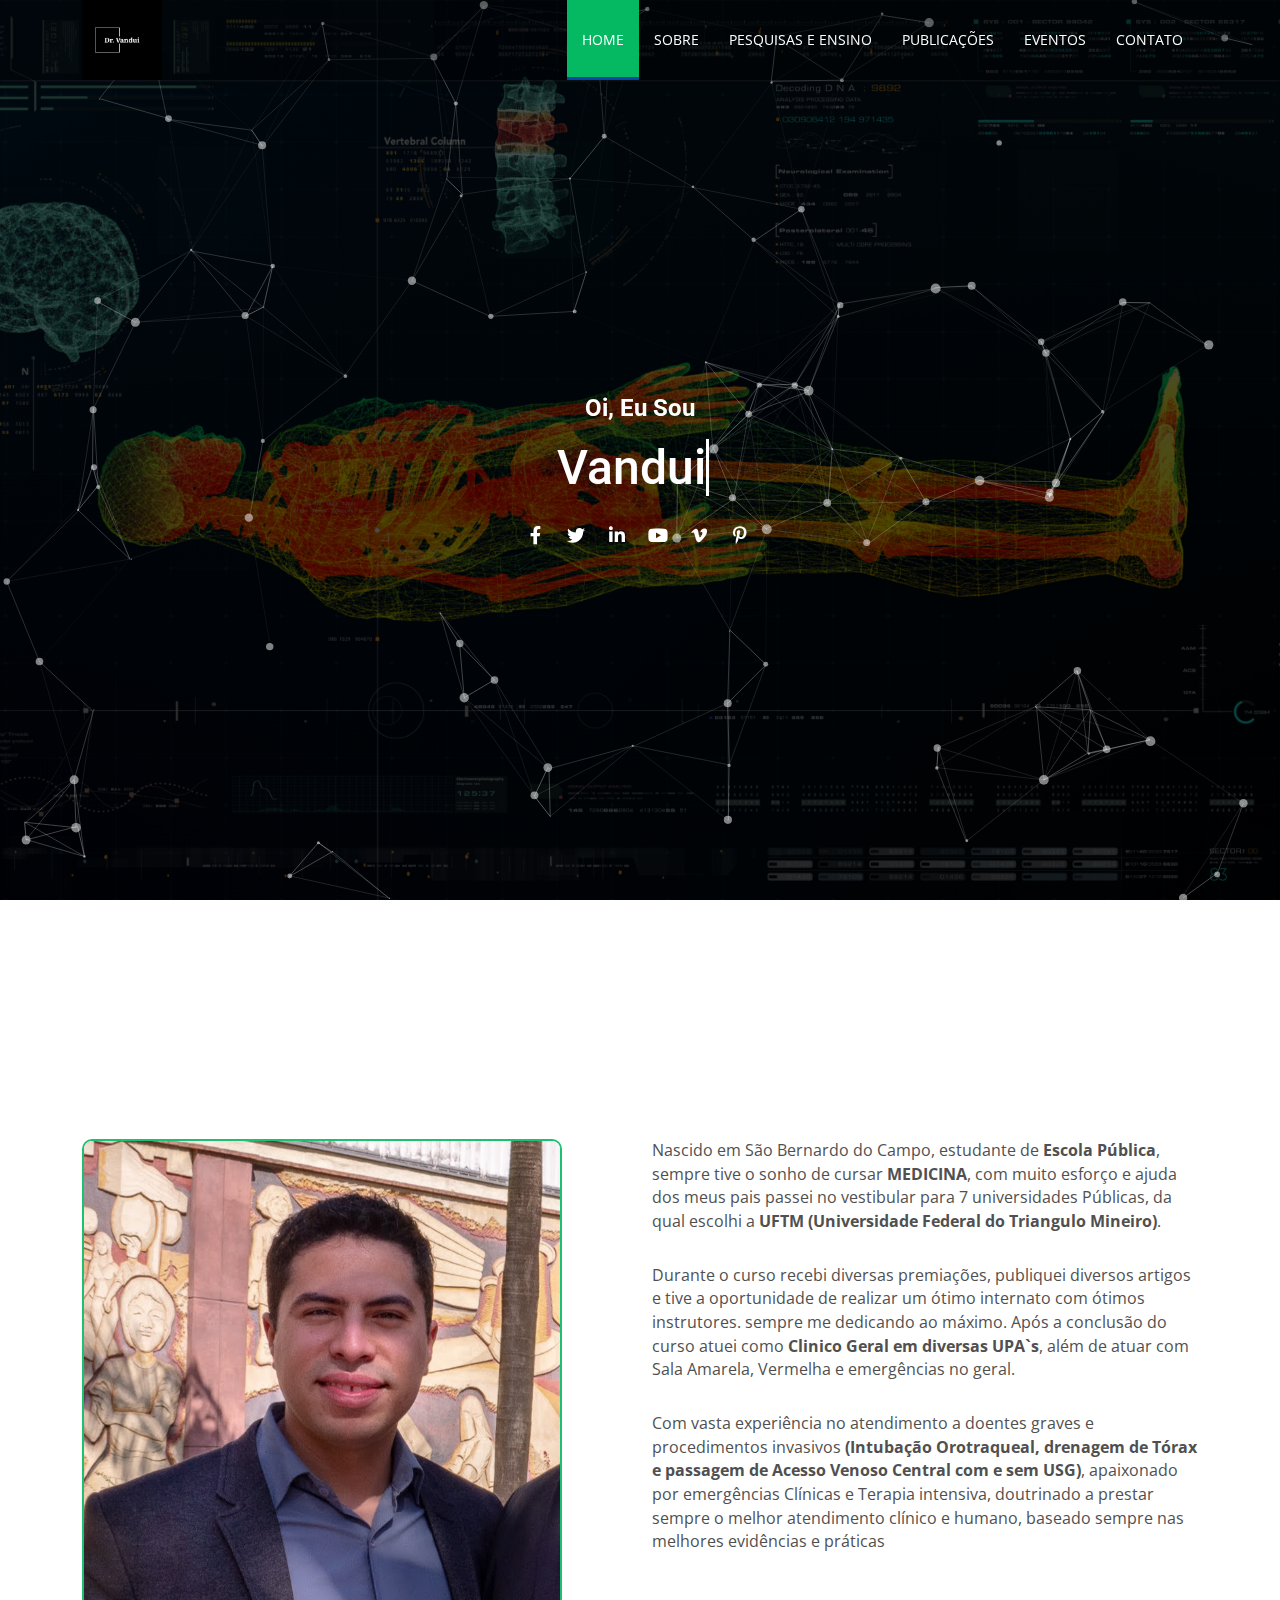
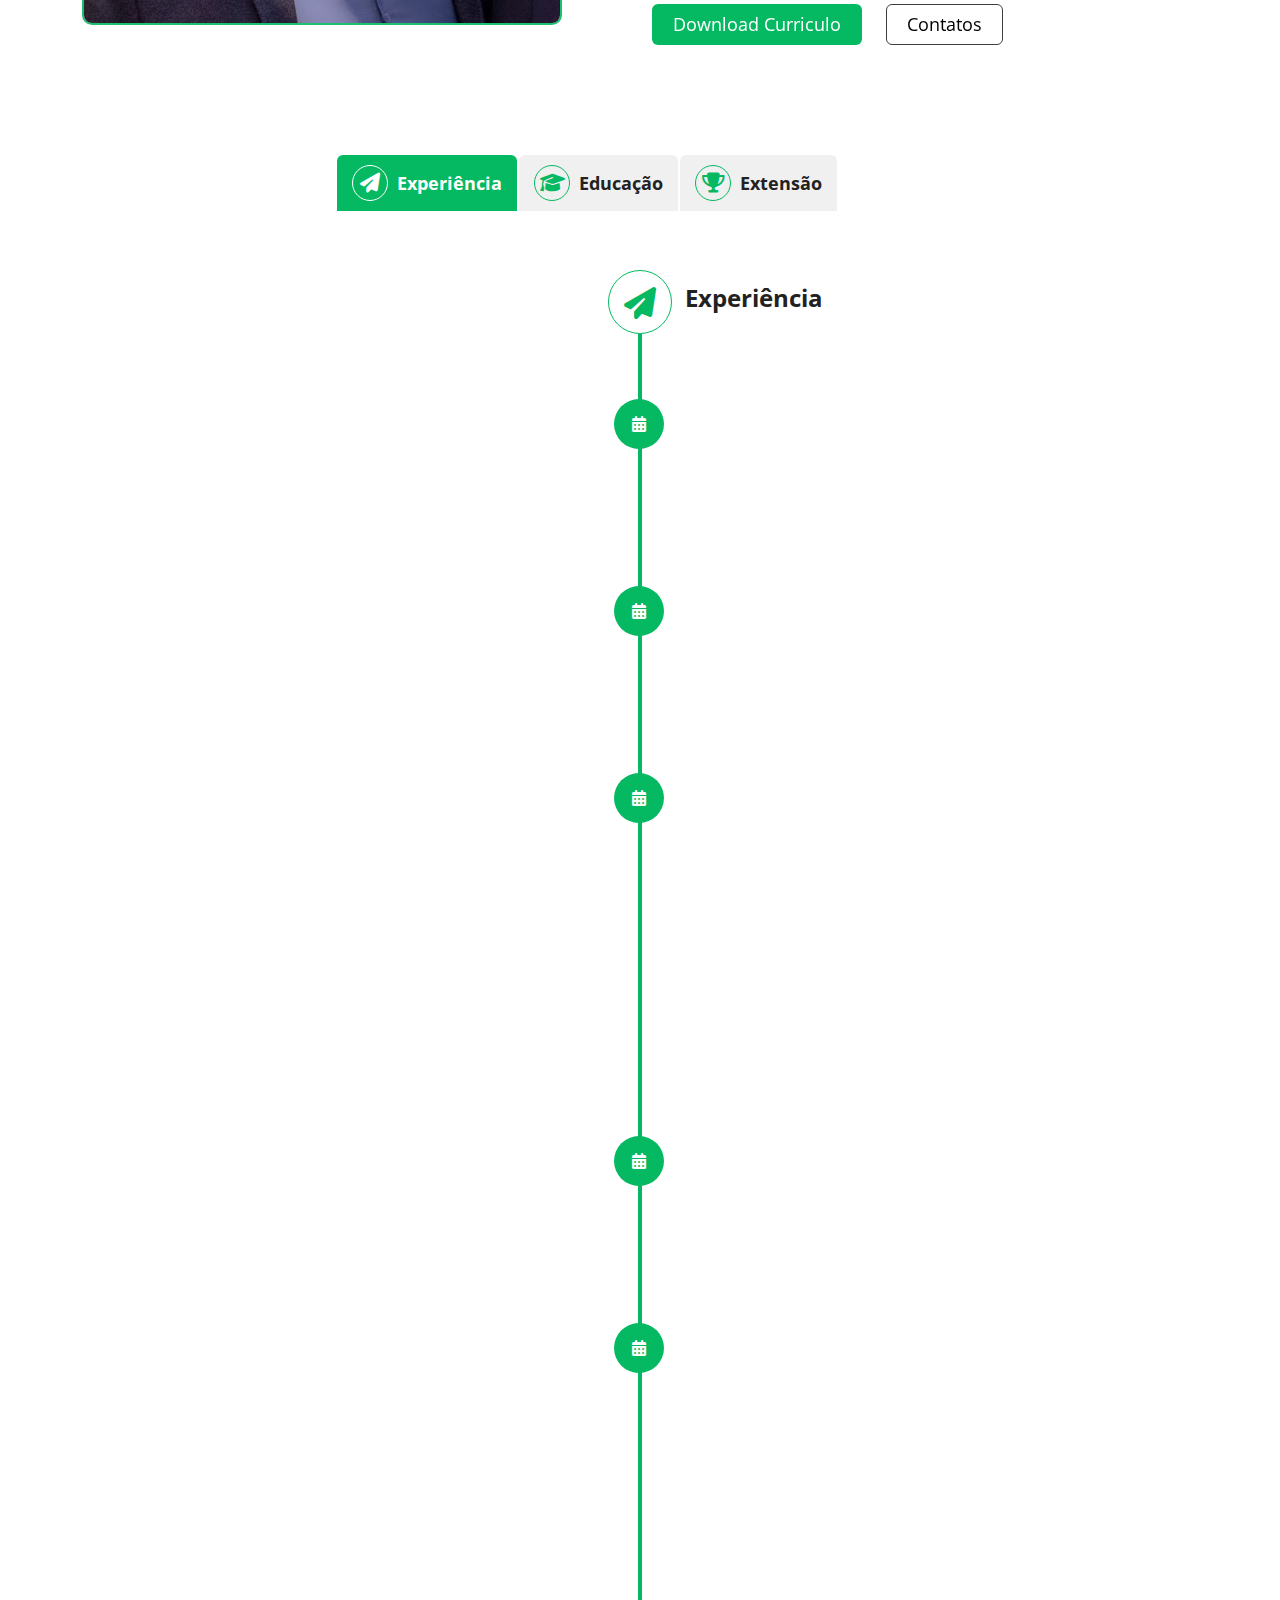
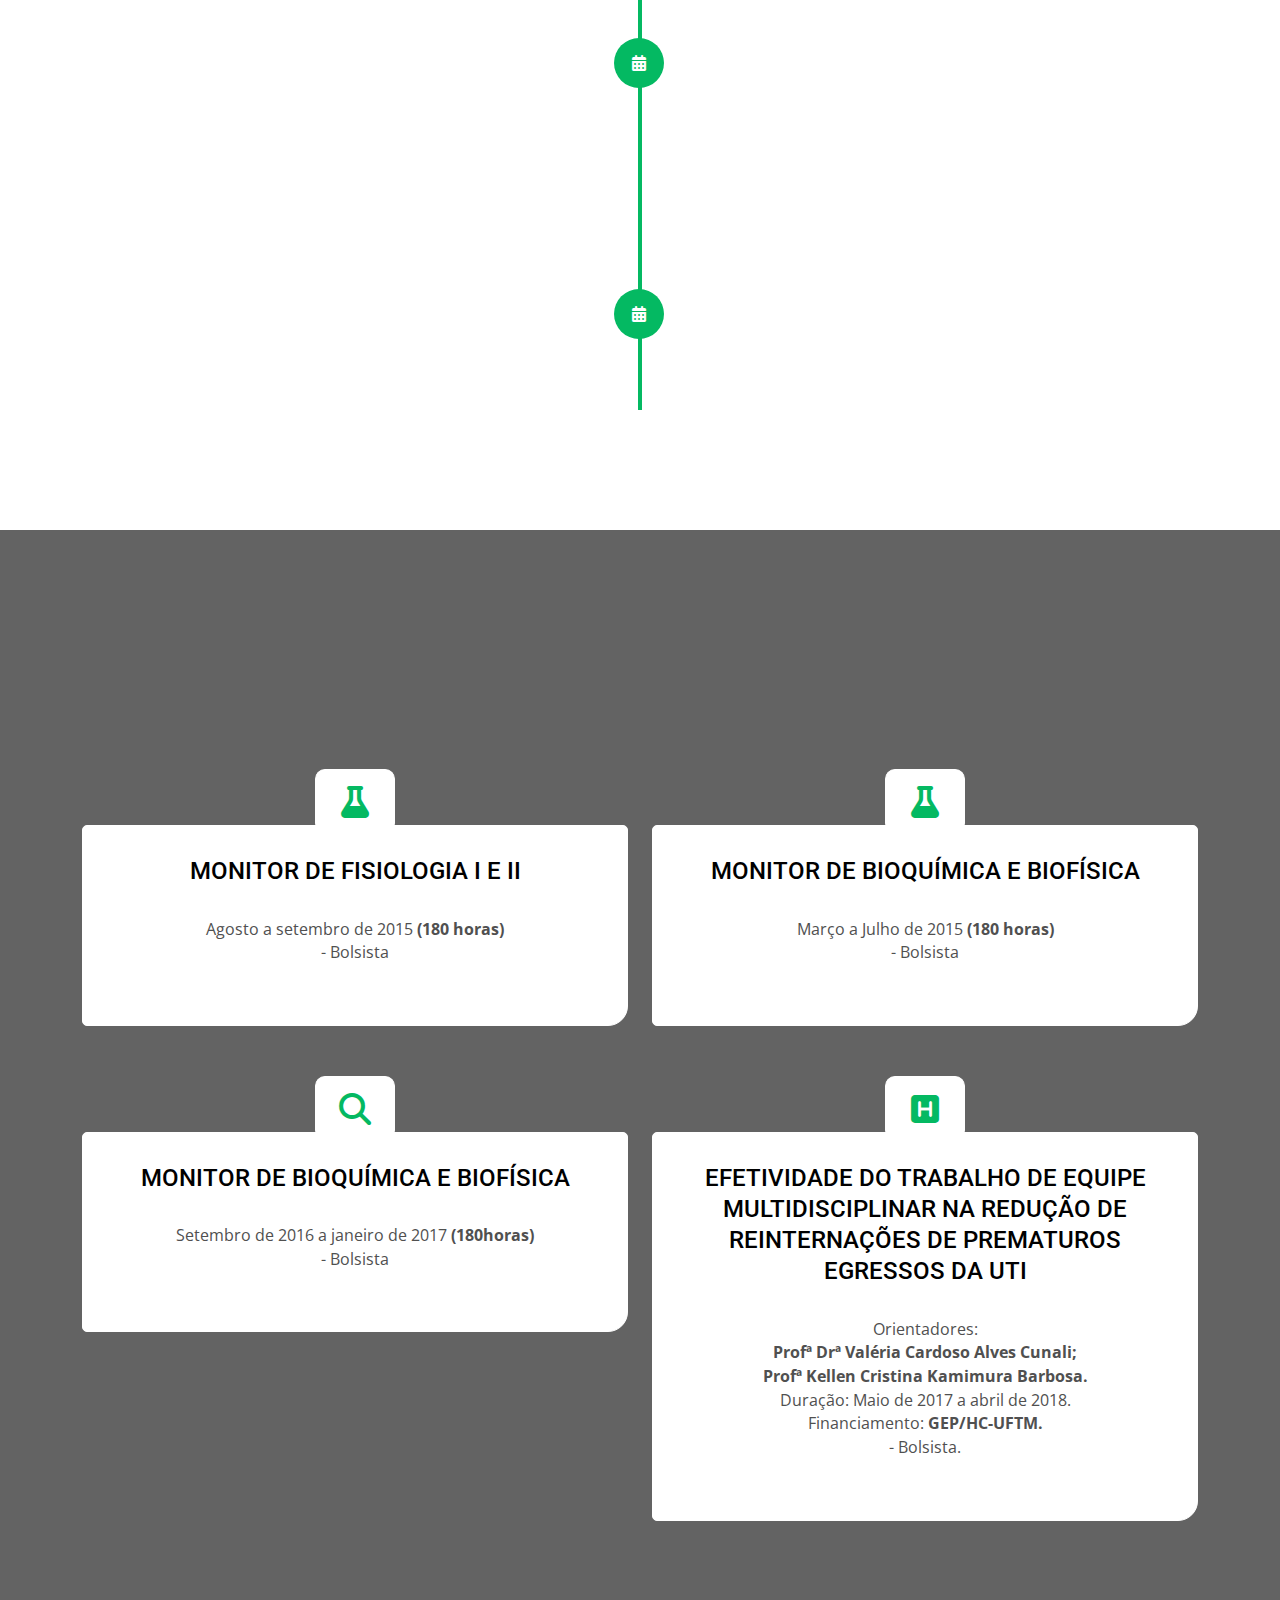
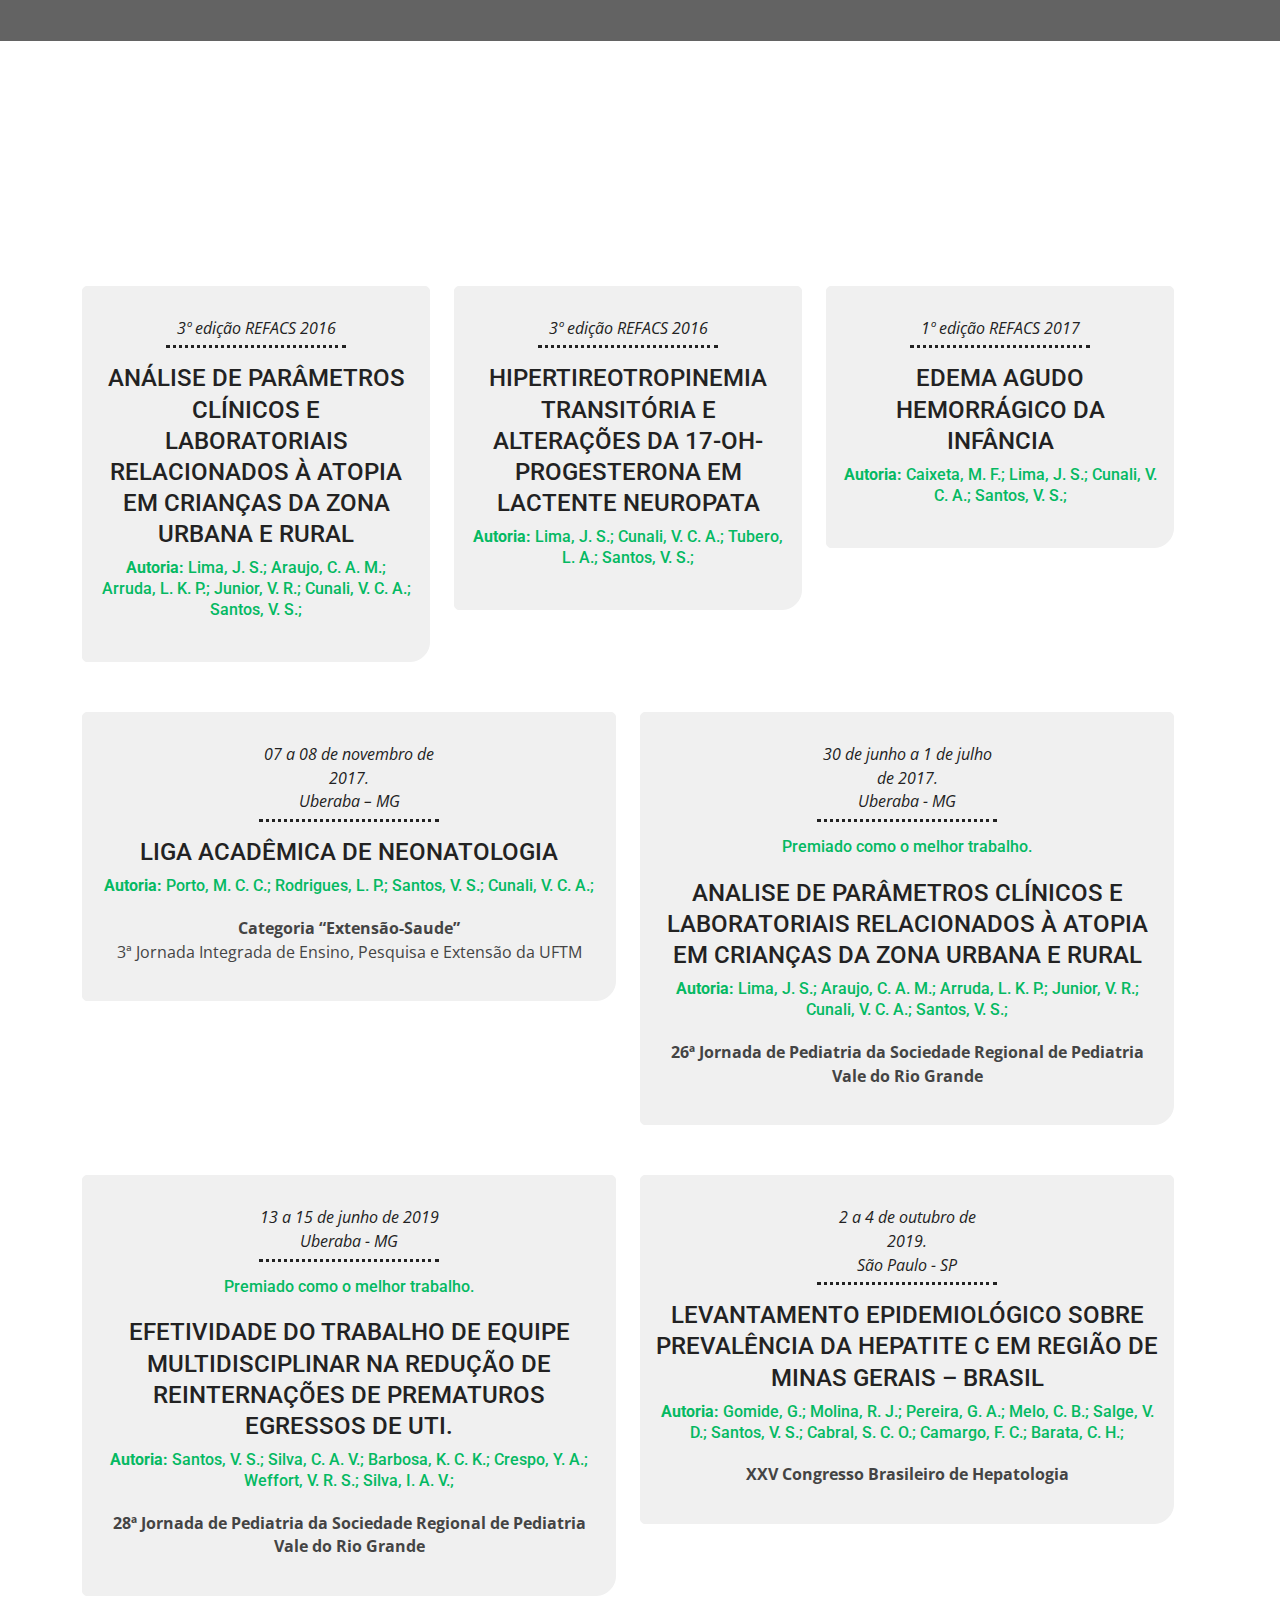
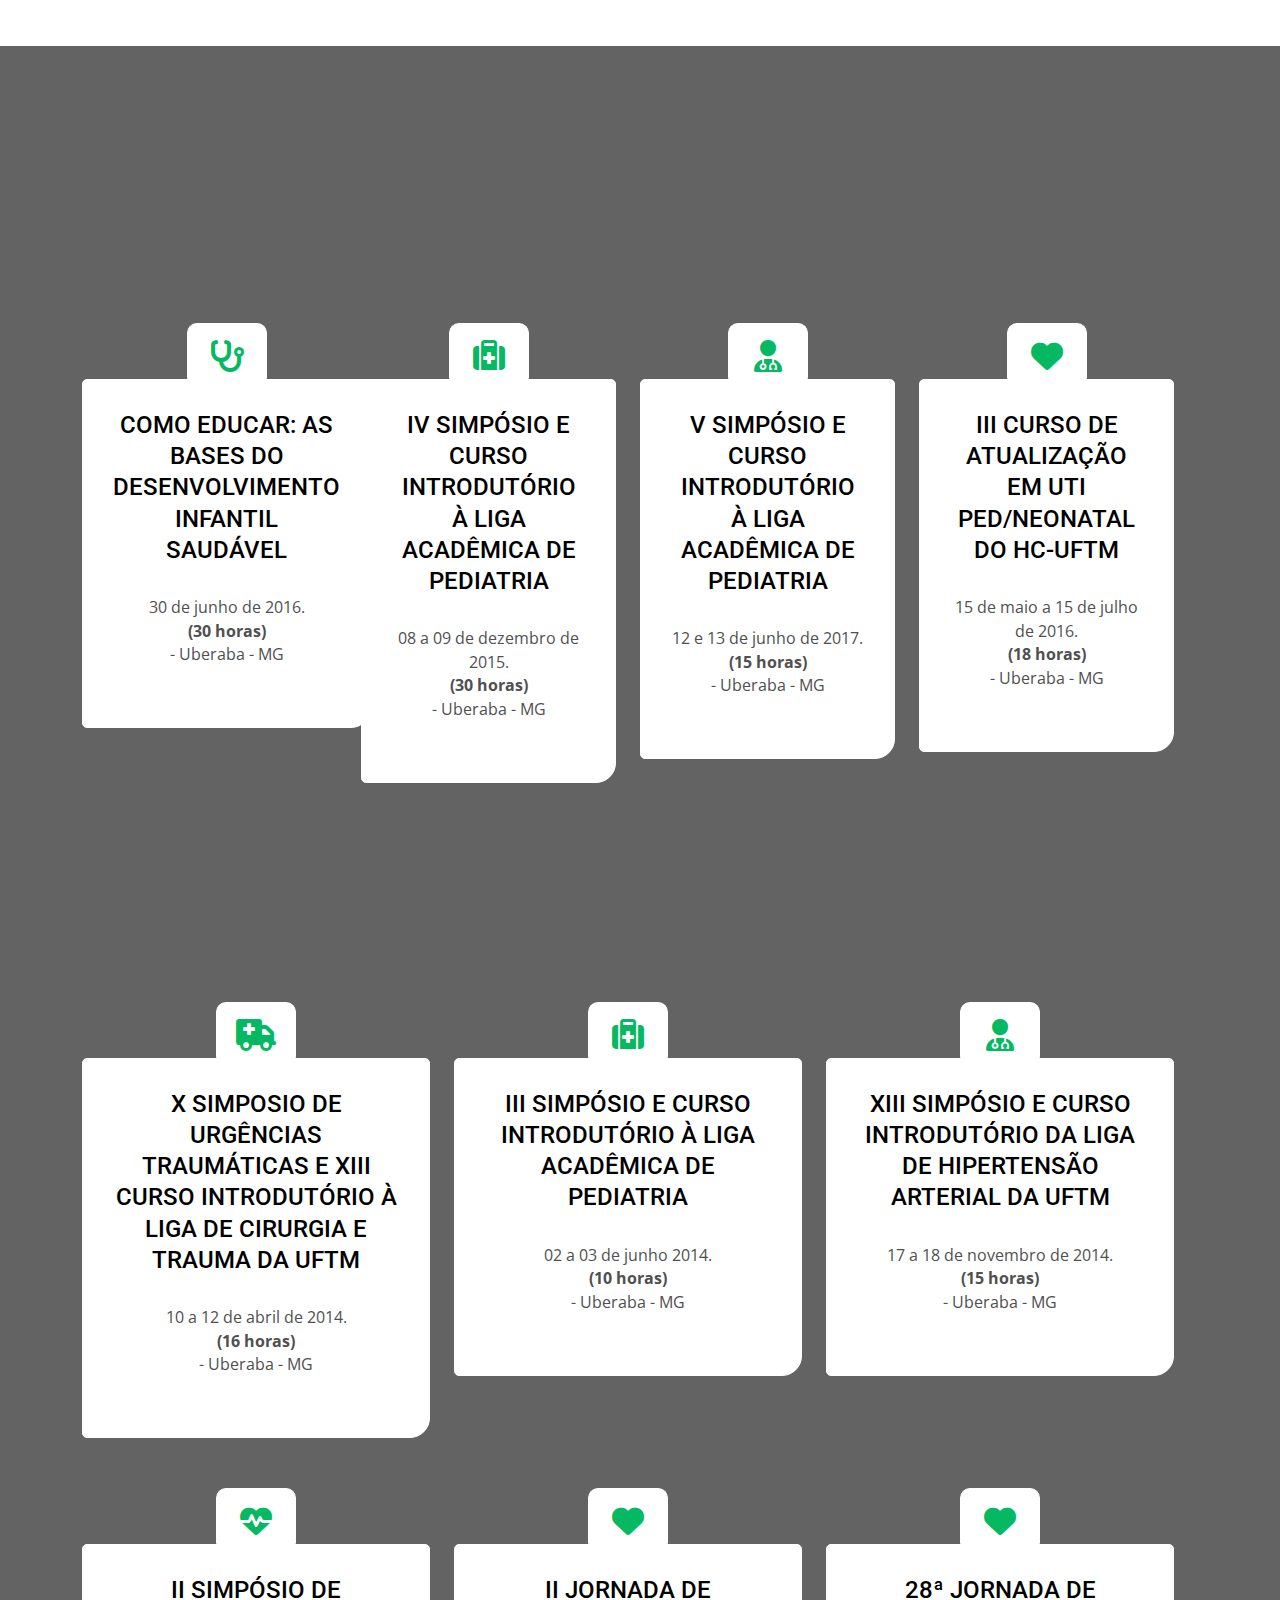
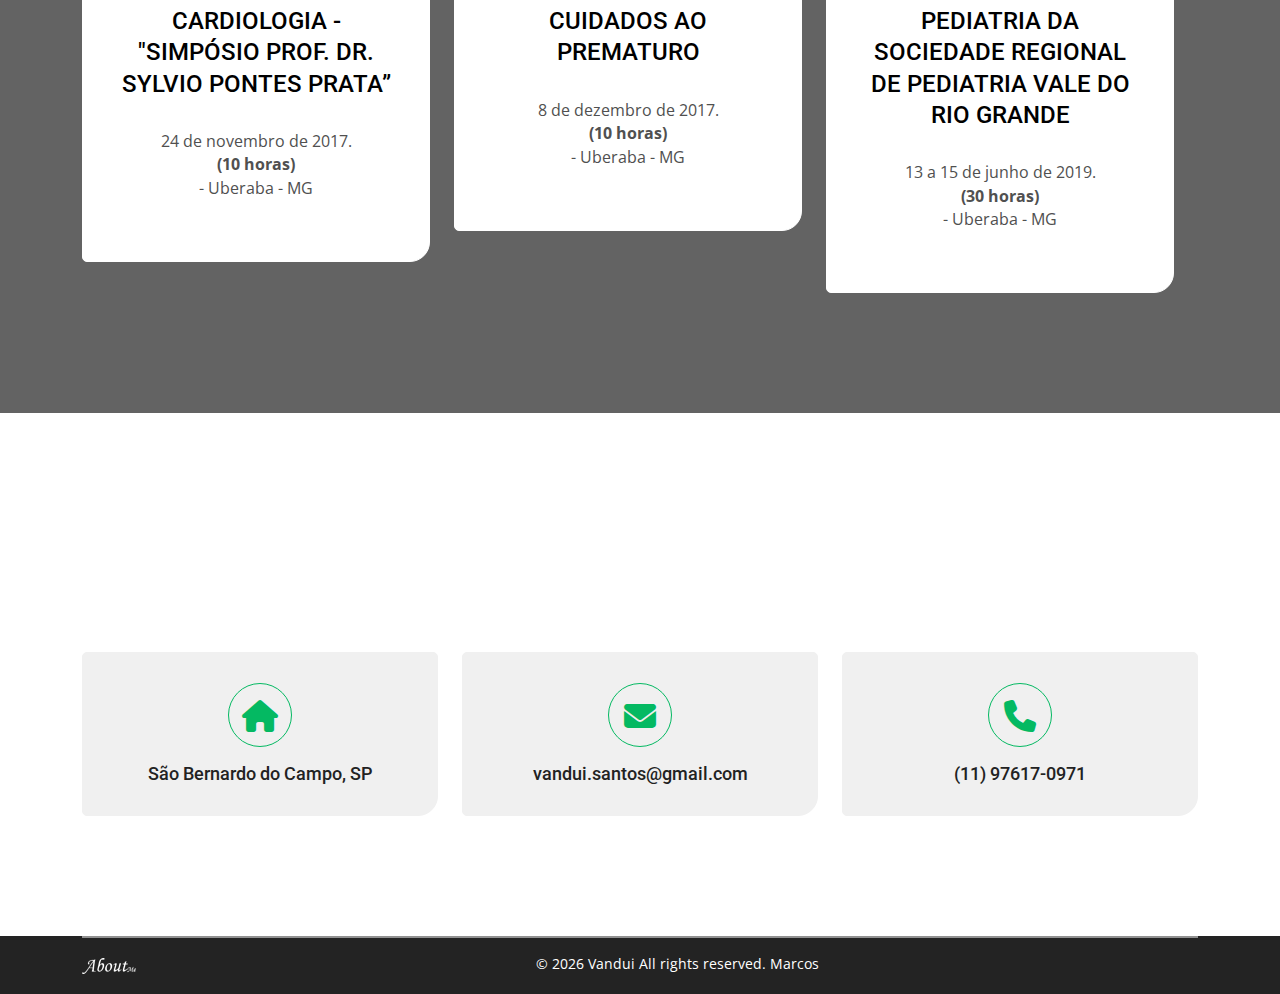
==== commit 55a38c12: "ajustes" ====
--- a/index.html
+++ b/index.html
@@ -66,13 +66,13 @@
 									<a class="nav-link" href="#service">Pesquisas e Ensino</a>
 								</li>
 								<li class="nav-item">
-									<a class="nav-link" href="#portfolio">Publicações</a>
+									<a class="nav-link" href="#publicacoes">Publicações</a>
 								</li>
 								<li class="nav-item">
-									<a class="nav-link" href="#pricingtable">Eventos</a>
+									<a class="nav-link" href="#success-story">Eventos</a>
 								</li>
 								<li class="nav-item">
-									<a class="nav-link" href="#contact">Contato</a>
+									<a class="nav-link" href="#contato">Contato</a>
 								</li>
 							</ul>
 						</div>
@@ -383,7 +383,7 @@
 								<li class="timeline-left">
 									<div class="timeline-badge">
 										<i class="fas fa-calendar-alt"></i>
-										<p class="date">1º semestre 2014 - 2º semestre 2015</p>
+										<p class="date">01/2014 - 12/2015</p>
 									</div><!-- end timeline-badge -->
 									<div class="timeline-panel">
 										<div class="experience-content">
@@ -639,6 +639,7 @@
 
 					</div><!-- end intro-text -->
 				</div><!-- end col -->
+
 				<div class="col-lg-6 col-md-6">
 					<div class="service-wrap">
 						<div class="service-box">
@@ -690,7 +691,7 @@
 						<div class="service-box">
 							<div class="service-box-wrap">
 								<div class="service-icon-box">
-									<i class="fas fa-hospital-o"></i>
+									<i class="fas fa-h-square"></i>
 								</div>
 								<div class="service-short-content-box">
 									<h3>EFETIVIDADE DO TRABALHO DE EQUIPE MULTIDISCIPLINAR NA REDUÇÃO DE REINTERNAÇÕES DE PREMATUROS EGRESSOS DA UTI</h3>
@@ -708,563 +709,315 @@
 	<!-- end service -->
 	
 	<!-- start team -->
-	<section id="team" class="our-team">
+	<section id="publicacoes" class="about about-box-style">
 		<div class="container">
 			<div class="row" >
 				<div class="col-sm-12">
 					<!-- start section title-wrap -->
 					<div class="title-wrap wow zoomIn">
 						<div class="section-title-box">
-							<h2 class="section-title">My  <strong>Team</strong></h2>
+							<h2 class="section-title">Minhas  <strong>Publicações e Trabalhos</strong></h2>
 						</div><!-- end section-title-box -->
 					</div>
 					<!-- end section title-wrap -->
-					<div class="intro-text text-center">
-						A wonderful serenity has taken possession of my entire soul, like these sweet mornings of spring which I enjoy with my heart.
-					</div><!-- end intro-text -->
-				</div><!--End col-sm-12 --> 					
-				<div class="col-lg-3 col-md-6 col-sm-6">
-					<div class="team-wrap">
-						<div class="team-thumb">
-							<img src="images/team/team-1.jpg" alt="Thomas Ross">
-						</div><!-- end team-thumb -->
-						<div class="team-social-box">
-							<a href="#" class="social-icon social-icon-small social-icon-facebook">
-								<i class="fab fa-facebook-f"></i>
-								<i class="fab fa-facebook-f"></i>
-							</a>
-							<a href="#" class="social-icon social-icon-small social-icon-twitter">
-								<i class="fab fa-twitter"></i>
-								<i class="fab fa-twitter"></i>
-							</a>
-							<a href="#" class="social-icon social-icon-small social-icon-gplus">
-								<i class="fab fa-google-plus-g"></i>
-								<i class="fab fa-google-plus-g"></i>
-							</a>
-							<a href="#" class="social-icon social-icon-small social-icon-linkedin">
-								<i class="fab fa-linkedin-in"></i>
-								<i class="fab fa-linkedin-in"></i>
-							</a>
-						</div><!-- end team-social -->
-						<div class="team-details">
-							<div class="details-plain">
-								<p>I am so happy, my friend, so absorbed in the exquisite sense of tranquil existence, that I neglect my talents.</p>
-							</div><!-- end details-plain -->
-							<div class="details-overly">
-								<div class="team-title">
-									<h4>Thomas Ross</h4>
-									<h5>Funder &amp; Director</h5>
-								</div><!-- end team-title -->
-							</div><!-- end details-overly -->
-						</div><!-- end team-details -->
-					</div><!-- end team-wrap -->
-				</div><!-- end col -->
-				<div class="col-lg-3 col-md-6 col-sm-6">
-					<div class="team-wrap">
-						<div class="team-thumb">
-							<img src="images/team/team-2.jpg" alt="Resa Rhythm">
-						</div><!-- end team-thumb -->
-						<div class="team-social-box">
-							<a href="#" class="social-icon social-icon-small social-icon-facebook">
-								<i class="fab fa-facebook-f"></i>
-								<i class="fab fa-facebook-f"></i>
-							</a>
-							<a href="#" class="social-icon social-icon-small social-icon-twitter">
-								<i class="fab fa-twitter"></i>
-								<i class="fab fa-twitter"></i>
-							</a>
-							<a href="#" class="social-icon social-icon-small social-icon-gplus">
-								<i class="fab fa-google-plus-g"></i>
-								<i class="fab fa-google-plus-g"></i>
-							</a>
-							<a href="#" class="social-icon social-icon-small social-icon-linkedin">
-								<i class="fab fa-linkedin-in"></i>
-								<i class="fab fa-linkedin-in"></i>
-							</a>
-						</div><!-- end team-social -->
-						<div class="team-details">
-							<div class="details-plain">
-								<p>I am so happy, my friend, so absorbed in the exquisite sense of tranquil existence, that I neglect my talents.</p>
-							</div><!-- end details-plain -->
-							<div class="details-overly">
-								<div class="team-title">
-									<h4>Resa Rhythm</h4>
-									<h5>Co-Founder</h5>
-								</div><!-- end team-title -->
-							</div><!-- end details-overly -->
-						</div><!-- end team-details -->
-					</div><!-- end team-wrap -->
-				</div><!-- end col -->
-				<div class="col-lg-3 col-md-6 col-sm-6">
-					<div class="team-wrap" >
-						<div class="team-thumb">
-							<img src="images/team/team-3.jpg" alt="Emma Jane">
-						</div><!-- end team-thumb -->
-						<div class="team-social-box">
-							<a href="#" class="social-icon social-icon-small social-icon-facebook">
-								<i class="fab fa-facebook-f"></i>
-								<i class="fab fa-facebook-f"></i>
-							</a>
-							<a href="#" class="social-icon social-icon-small social-icon-twitter">
-								<i class="fab fa-twitter"></i>
-								<i class="fab fa-twitter"></i>
-							</a>
-							<a href="#" class="social-icon social-icon-small social-icon-gplus">
-								<i class="fab fa-google-plus-g"></i>
-								<i class="fab fa-google-plus-g"></i>
-							</a>
-							<a href="#" class="social-icon social-icon-small social-icon-linkedin">
-								<i class="fab fa-linkedin-in"></i>
-								<i class="fab fa-linkedin-in"></i>
-							</a>
-						</div><!-- end team-social -->
-						<div class="team-details">
-							<div class="details-plain">
-								<p>I am so happy, my friend, so absorbed in the exquisite sense of tranquil existence, that I neglect my talents.</p>
-							</div><!-- end details-plain -->
-							<div class="details-overly">
-								<div class="team-title">
-									<h4>Emma Jane</h4>
-									<h5>Ast. Director</h5>
-								</div><!-- end team-title -->
-							</div><!-- end details-overly -->
-						</div><!-- end team-details -->
-					</div><!-- end team-wrap -->
-				</div><!-- end col -->
-				<div class="col-lg-3 col-md-6 col-sm-6">
-					<div class="team-wrap">
-						<div class="team-thumb">
-							<img src="images/team/team-4.jpg" alt="John Marta">
-						</div><!-- end team-thumb -->
-						<div class="team-social-box">
-							<a href="#" class="social-icon social-icon-small social-icon-facebook">
-								<i class="fab fa-facebook-f"></i>
-								<i class="fab fa-facebook-f"></i>
-							</a>
-							<a href="#" class="social-icon social-icon-small social-icon-twitter">
-								<i class="fab fa-twitter"></i>
-								<i class="fab fa-twitter"></i>
-							</a>
-							<a href="#" class="social-icon social-icon-small social-icon-gplus">
-								<i class="fab fa-google-plus-g"></i>
-								<i class="fab fa-google-plus-g"></i>
-							</a>
-							<a href="#" class="social-icon social-icon-small social-icon-linkedin">
-								<i class="fab fa-linkedin-in"></i>
-								<i class="fab fa-linkedin-in"></i>
-							</a>
-						</div><!-- end team-social -->
-						<div class="team-details">
-							<div class="details-plain">
-								<p>I am so happy, my friend, so absorbed in the exquisite sense of tranquil existence, that I neglect my talents.</p>
-							</div><!-- end details-plain -->
-							<div class="details-overly">
-								<div class="team-title">
-									<h4>John Marta</h4>
-									<h5>Ast. Director</h5>
-								</div><!-- end team-title -->
-							</div><!-- end details-overly -->
-						</div><!-- end team-details -->
-					</div><!-- end team-wrap -->
-				</div><!-- end col -->
+				</div><!--End col-sm-12 -->
+
+
+				<div class="row">
+					<div class="col-md-4">
+						<div class="experience-content">
+							<p class="range">3º edição REFACS 2016</p>
+							<div class="experience-content-box">
+								<h4>ANÁLISE DE PARÂMETROS CLÍNICOS E LABORATORIAIS RELACIONADOS À ATOPIA EM CRIANÇAS DA ZONA URBANA E RURAL</h4>
+								<h5><b>Autoria: </b>Lima, J. S.; Araujo, C. A. M.; Arruda, L. K. P.; Junior, V. R.; Cunali, V. C. A.; Santos, V. S.;</h5>
+								<!--<p>The Big Oxmox advised her not to do so, because there were thousands of bad Commas, wild Question Marks.</p>-->
+							</div>
+						</div><!-- end experience-content -->
+					</div><!-- end col -->
+
+					<div class="col-md-4">
+						<div class="experience-content">
+							<p class="range">3º edição REFACS 2016</p>
+							<div class="experience-content-box">
+								<h4>HIPERTIREOTROPINEMIA TRANSITÓRIA E ALTERAÇÕES DA 17-OH-PROGESTERONA EM LACTENTE NEUROPATA </h4>
+								<h5><b>Autoria:</b> Lima, J. S.; Cunali, V. C. A.; Tubero, L. A.; Santos, V. S.;</h5>
+								<!--<p>The Big Oxmox advised her not to do so, because there were thousands of bad Commas, wild Question Marks.</p>-->
+							</div>
+						</div><!-- end experience-content -->
+					</div><!-- end col -->
+
+					<div class="col-md-4">
+						<div class="experience-content">
+							<p class="range">1º edição REFACS 2017</p>
+							<div class="experience-content-box">
+								<h4>EDEMA AGUDO HEMORRÁGICO DA INFÂNCIA</h4>
+								<h5><b>Autoria:</b> Caixeta, M. F.; Lima, J. S.; Cunali, V. C. A.; Santos, V. S.;</h5>
+								<!--<p>The Big Oxmox advised her not to do so, because there were thousands of bad Commas, wild Question Marks.</p>-->
+							</div>
+						</div><!-- end experience-content -->
+					</div><!-- end col -->
+				</div><!-- end row -->
+
+
+
+				<div class="row">
+					<div class="col-md-6">
+						<div class="experience-content">
+							<p class="range">07 a 08 de novembro de 2017. <br>Uberaba – MG</p>
+							<div class="experience-content-box">
+								<h4>LIGA ACADÊMICA DE NEONATOLOGIA</h4>
+								<h5><b>Autoria: </b>Porto, M. C. C.; Rodrigues, L. P.; Santos, V. S.; Cunali, V. C. A.; </h5>
+								<p> <b>Categoria “Extensão-Saude”</b> <br>3ª Jornada Integrada de Ensino, Pesquisa e Extensão da UFTM </P>
+							</div>
+						</div><!-- end experience-content -->
+					</div><!-- end col -->
+
+					<div class="col-md-6">
+						<div class="experience-content">
+							<p class="range">30 de junho a 1 de julho de 2017. <br>Uberaba - MG</p>
+							<div class="experience-content-box">
+								<h5>Premiado como o melhor trabalho.</h5>
+								<h4>ANALISE DE PARÂMETROS CLÍNICOS E LABORATORIAIS RELACIONADOS À ATOPIA EM CRIANÇAS DA ZONA URBANA E RURAL</h4>
+								<h5><b>Autoria:</b> Lima, J. S.; Araujo, C. A. M.; Arruda, L. K. P.; Junior, V. R.; Cunali, V. C. A.; Santos, V. S.;</h5>
+								<p> <b>26ª Jornada de Pediatria da Sociedade Regional de Pediatria Vale do Rio Grande</b></P>
+							</div>
+						</div><!-- end experience-content -->
+					</div><!-- end col -->
+
+					<div class="col-md-6">
+						<div class="experience-content">
+							<p class="range">13 a 15 de junho de 2019 <br>Uberaba - MG</p>
+							<div class="experience-content-box">
+								<h5>Premiado como o melhor trabalho.</h5>
+								<h4>EFETIVIDADE DO TRABALHO DE EQUIPE MULTIDISCIPLINAR NA REDUÇÃO DE REINTERNAÇÕES DE PREMATUROS EGRESSOS DE UTI.</h4>
+								<h5><b>Autoria:</b> Santos, V. S.; Silva, C. A. V.; Barbosa, K. C. K.; Crespo, Y. A.; Weffort, V. R. S.; Silva, I. A. V.;</h5>
+								<p> <b>28ª Jornada de Pediatria da Sociedade Regional de Pediatria Vale do Rio Grande</b></P>
+							</div>
+						</div><!-- end experience-content -->
+					</div><!-- end col -->
+
+				<div class="col-md-6">
+					<div class="experience-content">
+							<p class="range">2 a 4 de outubro de 2019. <br>São Paulo - SP</p>
+						<div class="experience-content-box">
+							<h4>LEVANTAMENTO EPIDEMIOLÓGICO SOBRE PREVALÊNCIA DA HEPATITE C EM REGIÃO DE MINAS GERAIS – BRASIL</h4>
+							<h5><b>Autoria:</b> Gomide, G.; Molina, R. J.; Pereira, G. A.; Melo, C. B.; Salge, V. D.; Santos, V. S.; Cabral, S. C. O.; Camargo, F. C.; Barata, C. H.;</h5>
+							<p> <b>XXV Congresso Brasileiro de Hepatologia</b></P>
+						</div>
+					</div><!-- end experience-content -->
+				</div><!-- end col -->
+			</div><!-- end row -->
+
 			</div><!-- end row -->
 		</div><!--End Container --> 
 	</section><!-- End Team -->
 	<!-- end team -->
 	
 	<!-- start success-story -->
-	<section id="success-story" class="success-story parallax">
+	<section id="success-story" class="pricing parallax">
 		<div class="container">
 			<div class="row text-center">
 				<div class="col-sm-12">
 					<!-- start section title-wrap -->
 					<div class="title-wrap wow zoomIn">
 						<div class="section-title-box">
-							<h2 class="section-title">Success  <strong>Story</strong></h2>
+							<h2 class="section-title">Coordenação  <strong>Eventos</strong></h2>
 						</div><!-- end section-title-box -->
 					</div>
 					<!-- end section title-wrap -->
 				</div><!-- end col -->
 				<!-- BEGIN count Box -->
-				
-				<div class="col-lg-3 col-md-6 col-sm-6">
-					<div class="counter-wrap">
-						<div class="counter-icon"><i class="fas fa-coffee"></i></div>
-						<div class="counter-text">
-							<div class="counter">34360</div>
-							<p>CUPS OF COFFEE</p>
-						</div><!-- end counter-text -->
-					</div><!-- end counter-wrap -->
-				</div><!-- end col -->
-				<div class="col-lg-3 col-md-6 col-sm-6">
-					<div class="counter-wrap">
-						<div class="counter-icon"><i class="fas fa-trophy"></i></div>
-						<div class="counter-text">
-							<div class="counter">32</div>
-							<p>AWARDS</p>
-						</div><!-- end counter-text -->
-					</div><!-- end counter-wrap -->
-				</div><!-- end col -->
-				<div class="col-lg-3 col-md-6 col-sm-6">
-					<div class="counter-wrap">
-						<div class="counter-icon"><i class="fas fa-book"></i></div>
-						<div class="counter-text">
-							<div class="counter">218</div>
-							<p>BOOKS</p>
-						</div><!-- end counter-text -->
-					</div><!-- end counter-wrap -->
-				</div><!-- end col -->
-				<div class="col-lg-3 col-md-6 col-sm-6">
-					<div class="counter-wrap">
-						<div class="counter-icon"><i class="fas fa-users"></i></div>
-						<div class="counter-text">
-							<div class="counter">94360</div>
-							<p>FANS</p>
-						</div><!-- end counter-text -->
-					</div><!-- end counter-wrap -->
-				</div><!-- end col -->
-				
-			</div><!-- end row --> 
-		</div><!-- end container --> 
-	</section>
-	<!--End #success-story -->
-	
-	<!-- start clients -->
-	<section id="clients" class="clients">
-		<div class="container">
-			<div class="row">				
+				<div class="row">
+				<div class="col-sm-3">
+					<div class="service-wrap">
+						<div class="service-box">
+							<div class="service-box-wrap">
+								<div class="service-icon-box">
+									<i class="fas fa-stethoscope"></i>
+								</div>
+								<div class="service-short-content-box">
+									<h3>COMO EDUCAR: AS BASES DO DESENVOLVIMENTO INFANTIL SAUDÁVEL</h3>
+									<p>30 de junho de 2016.  <br><b>(30 horas)</b> <br> - Uberaba - MG</p>
+								</div>
+							</div><!-- end service-box-wrap -->
+						</div><!-- end service-box -->
+					</div><!-- end service-wrap -->
+				</div><!-- end col -->
+
+				<div class="col-sm-3">
+					<div class="service-wrap">
+						<div class="service-box">
+							<div class="service-box-wrap">
+								<div class="service-icon-box">
+									<i class="fas fa-medkit"></i>
+								</div>
+								<div class="service-short-content-box">
+									<h3>IV SIMPÓSIO E CURSO INTRODUTÓRIO À LIGA ACADÊMICA DE PEDIATRIA</h3>
+									<p>08 a 09 de dezembro de 2015.  <br><b>(30 horas)</b> <br> - Uberaba - MG</p>
+								</div>
+							</div><!-- end service-box-wrap -->
+						</div><!-- end service-box -->
+					</div><!-- end service-wrap -->
+				</div><!-- end col -->
+
+				<div class="col-sm-3">
+					<div class="service-wrap">
+						<div class="service-box">
+							<div class="service-box-wrap">
+								<div class="service-icon-box">
+									<i class="fas fa-user-md"></i>
+								</div>
+								<div class="service-short-content-box">
+									<h3>V SIMPÓSIO E CURSO INTRODUTÓRIO À LIGA ACADÊMICA DE PEDIATRIA</h3>
+									<p>12 e 13 de junho de 2017.  <br><b>(15 horas)</b> <br> - Uberaba - MG</p>
+								</div>
+							</div><!-- end service-box-wrap -->
+						</div><!-- end service-box -->
+					</div><!-- end service-wrap -->
+				</div><!-- end col -->
+
+				<div class="col-sm-3">
+					<div class="service-wrap">
+						<div class="service-box">
+							<div class="service-box-wrap">
+								<div class="service-icon-box">
+									<i class="fas fa-heart"></i>
+								</div>
+								<div class="service-short-content-box">
+									<h3>III CURSO DE ATUALIZAÇÃO EM UTI PED/NEONATAL DO HC-UFTM</h3>
+									<p>15 de maio a 15 de julho de 2016.  <br><b>(18 horas)</b> <br> - Uberaba - MG</p>
+								</div>
+							</div><!-- end service-box-wrap -->
+						</div><!-- end service-box -->
+					</div><!-- end service-wrap -->
+				</div><!-- end col -->
+			</div><!-- end row -->
+
+
 				<div class="col-sm-12">
 					<!-- start section title-wrap -->
 					<div class="title-wrap wow zoomIn">
 						<div class="section-title-box">
-							<h2 class="section-title">My  <strong>Clients</strong></h2>
+							<h2 class="section-title">Ouvinte  <strong>Eventos</strong></h2>
 						</div><!-- end section-title-box -->
 					</div>
 					<!-- end section title-wrap -->
 				</div><!-- end col -->
-				<div class="col-sm-12">						
-					<div class="owl-carousel owl-theme">
-						<div class="client-item-wrap">
-							<img src="images/clients/1.png" alt="client 1"/>
-						</div><!-- end client-item-wrap -->
-						<div class="client-item-wrap">
-							<img src="images/clients/2.png" alt="client 2"/>
-						</div><!-- end client-item-wrap -->
-						<div class="client-item-wrap">
-							<img src="images/clients/3.png" alt="client 3"/>
-						</div><!-- end client-item-wrap -->
-						<div class="client-item-wrap">
-							<img src="images/clients/4.png" alt="client 4"/>
-						</div><!-- end client-item-wrap -->
-						<div class="client-item-wrap">
-							<img src="images/clients/5.png" alt="client 5"/>
-						</div><!-- end client-item-wrap -->
-						<div class="client-item-wrap">
-							<img src="images/clients/6.png" alt="client 6"/>
-						</div><!-- end client-item-wrap -->
-						<div class="client-item-wrap">
-							<img src="images/clients/7.png" alt="client 7"/>
-						</div><!-- end client-item-wrap -->
-						<div class="client-item-wrap">
-							<img src="images/clients/8.png" alt="client 8"/>
-						</div><!-- end client-item-wrap -->
-						<div class="client-item-wrap">
-							<img src="images/clients/9.png" alt="client 9"/>
-						</div><!-- end client-item-wrap -->
-						<div class="client-item-wrap">
-							<img src="images/clients/10.png" alt="client 10"/>
-						</div><!-- end client-item-wrap -->
-						<div class="client-item-wrap">
-							<img src="images/clients/11.png" alt="client 11"/>
-						</div><!-- end client-item-wrap -->
-						<div class="client-item-wrap">
-							<img src="images/clients/12.png" alt="client 12"/>
-						</div><!-- end client-item-wrap -->
-					</div><!-- end owl-carousel -->
-				</div><!-- end col -->
-			</div><!-- end row -->	
-		</div><!-- end container -->   
-		<div class="clearfix"></div>
-	</section>
-	<!-- end clients -->
-	
-	<!-- start portfolio -->
-	<section id="portfolio" class="filter-section portfolio-style2 parallax">
-		<div class="container">
-			<div class="row">
-				<div class="col-sm-12">
-					<!-- start section title-wrap -->
-					<div class="title-wrap wow zoomIn">
-						<div class="section-title-box">
-							<h2 class="section-title">Portfolio  <strong>Gallery</strong></h2>
-						</div><!-- end section-title-box -->
-					</div>
-					<!-- end section title-wrap -->
-					<div class="intro-text text-center">
-						A wonderful serenity has taken possession of my entire soul, like these sweet mornings of spring which I enjoy with my heart.
-					</div><!-- end intro-text -->
-				</div><!-- end col -->	
-				<div class="col-sm-12">						
-					<!-- start filter-container -->
-					<div class="filter-container isotopeFilters">
-						<ul class="list-inline filter">
-							<li class="list-inline-item active"><a href="#" data-filter="*">All </a></li>
-							<li class="list-inline-item"><a href="#" data-filter=".illustrations">Illustrations</a></li>
-							<li class="list-inline-item"><a href="#" data-filter=".photography">Photography</a></li>
-							<li class="list-inline-item"><a href="#" data-filter=".websites">Websites</a></li>
-							<li class="list-inline-item"><a href="#" data-filter=".art">Art</a></li>
-						</ul>
-					</div><!--End filter-container -->
-					<div class="isotopeContainer">
-						<div class="col-sm-6 col-md-6 col-lg-3 no-space isotopeSelector websites">
-							<div class="portfolio-wrapper">
-								<img src="images/portfolio/thumb/1.jpg" alt="Project Title1">									
-								<div class="portfolio-overlay">
-									<div class="portfolio-overlay-inner">
-										<div class="portfolio-overlay-content">
-											<div class="portfolio-link">
-												<a title="Details" href="single-portfolio.html"><i class="fas fa-link"></i></a>
-												<a data-lightbox="allportfolio" data-title="Project Title1" href="images/portfolio/1.jpg"><i class="fas fa-search-plus"></i></a>
-											</div><!--End portfolio-link -->
-											<div class="portfolio-caption">
-												<h3><a href="javascript:void(0)">Project Title1</a></h3>
-											</div><!--End portfolio-caption -->
-										</div><!--End portfolio-overlay-content -->
-									</div><!--End portfolio-overlay-inner -->
-								</div><!--End portfolio-overlay -->
-							</div><!--End portfolio-wrapper -->
-						</div>
-						<div class="col-sm-6 col-md-6 col-lg-3 no-space isotopeSelector photography">
-							<div class="portfolio-wrapper">
-								<img src="images/portfolio/thumb/2.jpg" alt="Project Title2">
-								<div class="portfolio-overlay">
-									<div class="portfolio-overlay-inner">
-										<div class="portfolio-overlay-content">
-											<div class="portfolio-link">
-												<a title="Details" href="single-portfolio.html"><i class="fas fa-link"></i></a>
-												<a data-lightbox="allportfolio" data-title="Project Title2" href="images/portfolio/2.jpg"><i class="fas fa-search-plus"></i></a>
-											</div><!--End portfolio-link -->
-											<div class="portfolio-caption">
-												<h3><a href="javascript:void(0)">Project Title2</a></h3>
-											</div><!--End portfolio-caption -->
-										</div><!--End portfolio-overlay-content -->
-									</div><!--End portfolio-overlay-inner -->
-								</div><!--End portfolio-overlay -->
-							</div><!--End portfolio-wrapper -->
-						</div>
-						<div class="col-sm-6 col-md-6 col-lg-3 no-space isotopeSelector art">
-							<div class="portfolio-wrapper">
-								<img src="images/portfolio/thumb/3.jpg" alt="Project Title3">
-								<div class="portfolio-overlay">
-									<div class="portfolio-overlay-inner">
-										<div class="portfolio-overlay-content">
-											<div class="portfolio-link">
-												<a title="Details" href="single-portfolio.html"><i class="fas fa-link"></i></a>
-												<a data-lightbox="allportfolio" data-title="Project Title3" href="images/portfolio/3.jpg"><i class="fas fa-search-plus"></i></a>
-											</div><!--End portfolio-link -->
-											<div class="portfolio-caption">
-												<h3><a href="javascript:void(0)">Project Title3</a></h3>
-											</div><!--End portfolio-caption -->
-										</div><!--End portfolio-overlay-content -->
-									</div><!--End portfolio-overlay-inner -->
-								</div><!--End portfolio-overlay -->
-							</div><!--End portfolio-wrapper -->
-						</div>
-						<div class="col-sm-6 col-md-6 col-lg-3 no-space isotopeSelector photography">
-							<div class="portfolio-wrapper">
-								<img src="images/portfolio/thumb/4.jpg" alt="Project Title4">
-								<div class="portfolio-overlay">
-									<div class="portfolio-overlay-inner">
-										<div class="portfolio-overlay-content">
-											<div class="portfolio-link">
-												<a title="Details" href="single-portfolio.html"><i class="fas fa-link"></i></a>
-												<a data-lightbox="allportfolio" data-title="Project Title4" href="images/portfolio/4.jpg"><i class="fas fa-search-plus"></i></a>
-											</div><!--End portfolio-link -->
-											<div class="portfolio-caption">
-												<h3><a href="javascript:void(0)">Project Title4</a></h3>
-											</div><!--End portfolio-caption -->
-										</div><!--End portfolio-overlay-content -->
-									</div><!--End portfolio-overlay-inner -->
-								</div><!--End portfolio-overlay -->
-							</div><!--End portfolio-wrapper -->
-						</div>
-						<div class="col-sm-6 col-md-6 col-lg-3 no-space isotopeSelector websites">
-							<div class="portfolio-wrapper">
-								<img src="images/portfolio/thumb/5.jpg" alt="Project Title5">
-								<div class="portfolio-overlay">
-									<div class="portfolio-overlay-inner">
-										<div class="portfolio-overlay-content">
-											<div class="portfolio-link">
-												<a title="Details" href="single-portfolio.html"><i class="fas fa-link"></i></a>
-												<a data-lightbox="allportfolio" data-title="Project Title5" href="images/portfolio/5.jpg"><i class="fas fa-search-plus"></i></a>
-											</div><!--End portfolio-link -->
-											<div class="portfolio-caption">
-												<h3><a href="javascript:void(0)">Project Title5</a></h3>
-											</div><!--End portfolio-caption -->
-										</div><!--End portfolio-overlay-content -->
-									</div><!--End portfolio-overlay-inner -->
-								</div><!--End portfolio-overlay -->
-							</div><!--End portfolio-wrapper -->
-						</div>
-						<div class="col-sm-6 col-md-6 col-lg-3 no-space isotopeSelector illustrations">
-							<div class="portfolio-wrapper">
-								<img src="images/portfolio/thumb/6.jpg" alt="Project Title6">
-								<div class="portfolio-overlay">
-									<div class="portfolio-overlay-inner">
-										<div class="portfolio-overlay-content">
-											<div class="portfolio-link">
-												<a title="Details" href="single-portfolio.html"><i class="fas fa-link"></i></a>
-												<a data-lightbox="allportfolio" data-title="Project Title6" href="images/portfolio/6.jpg"><i class="fas fa-search-plus"></i></a>
-											</div><!--End portfolio-link -->
-											<div class="portfolio-caption">
-												<h3><a href="javascript:void(0)">Project Title6</a></h3>
-											</div><!--End portfolio-caption -->
-										</div><!--End portfolio-overlay-content -->
-									</div><!--End portfolio-overlay-inner -->
-								</div><!--End portfolio-overlay -->
-							</div><!--End portfolio-wrapper -->
-						</div>
-						<div class="col-sm-6 col-md-6 col-lg-3 no-space isotopeSelector art">
-							<div class="portfolio-wrapper">
-								<img src="images/portfolio/thumb/7.jpg" alt="Project Title7">
-								<div class="portfolio-overlay">
-									<div class="portfolio-overlay-inner">
-										<div class="portfolio-overlay-content">
-											<div class="portfolio-link">
-												<a title="Details" href="single-portfolio.html"><i class="fas fa-link"></i></a>
-												<a data-lightbox="allportfolio" data-title="Project Title7" href="images/portfolio/7.jpg"><i class="fas fa-search-plus"></i></a>
-											</div><!--End portfolio-link -->
-											<div class="portfolio-caption">
-												<h3><a href="javascript:void(0)">Project Title7</a></h3>
-											</div><!--End portfolio-caption -->
-										</div><!--End portfolio-overlay-content -->
-									</div><!--End portfolio-overlay-inner -->
-								</div><!--End portfolio-overlay -->
-							</div><!--End portfolio-wrapper -->
-						</div>
-						<div class="col-sm-6 col-md-6 col-lg-3 no-space isotopeSelector illustrations">
-							<div class="portfolio-wrapper">
-								<img src="images/portfolio/thumb/8.jpg" alt="Project Title8">
-								<div class="portfolio-overlay">
-									<div class="portfolio-overlay-inner">
-										<div class="portfolio-overlay-content">
-											<div class="portfolio-link">
-												<a title="Details" href="single-portfolio.html"><i class="fas fa-link"></i></a>
-												<a data-lightbox="allportfolio" data-title="Project Title8" href="images/portfolio/8.jpg"><i class="fas fa-search-plus"></i></a>
-											</div><!--End portfolio-link -->
-											<div class="portfolio-caption">
-												<h3><a href="javascript:void(0)">Project Title8</a></h3>
-											</div><!--End portfolio-caption -->
-										</div><!--End portfolio-overlay-content -->
-									</div><!--End portfolio-overlay-inner -->
-								</div><!--End portfolio-overlay -->
-							</div><!--End portfolio-wrapper -->
-						</div>
-					</div><!--End isotopeContainer -->						
-				</div>  <!--End col-sm-12 -->
+
+				<div class="row">
+				<div class="col-sm-4">
+					<div class="service-wrap">
+						<div class="service-box">
+							<div class="service-box-wrap">
+								<div class="service-icon-box">
+									<i class="fas fa-ambulance"></i>
+								</div>
+								<div class="service-short-content-box">
+									<h3>X SIMPOSIO DE URGÊNCIAS TRAUMÁTICAS E XIII CURSO INTRODUTÓRIO À LIGA DE CIRURGIA E TRAUMA DA UFTM</h3>
+									<p>10 a 12 de abril de 2014.  <br><b>(16 horas)</b> <br> - Uberaba - MG</p>
+								</div>
+							</div><!-- end service-box-wrap -->
+						</div><!-- end service-box -->
+					</div><!-- end service-wrap -->
+				</div><!-- end col -->
+
+				<div class="col-sm-4">
+					<div class="service-wrap">
+						<div class="service-box">
+							<div class="service-box-wrap">
+								<div class="service-icon-box">
+									<i class="fas fa-medkit"></i>
+								</div>
+								<div class="service-short-content-box">
+									<h3>III SIMPÓSIO E CURSO INTRODUTÓRIO À LIGA ACADÊMICA DE PEDIATRIA</h3>
+									<p>02 a 03 de junho 2014.  <br><b>(10 horas)</b> <br> - Uberaba - MG</p>
+								</div>
+							</div><!-- end service-box-wrap -->
+						</div><!-- end service-box -->
+					</div><!-- end service-wrap -->
+				</div><!-- end col -->
+
+				<div class="col-sm-4">
+					<div class="service-wrap">
+						<div class="service-box">
+							<div class="service-box-wrap">
+								<div class="service-icon-box">
+									<i class="fas fa-user-md"></i>
+								</div>
+								<div class="service-short-content-box">
+									<h3>XIII SIMPÓSIO E CURSO INTRODUTÓRIO DA LIGA DE HIPERTENSÃO ARTERIAL DA UFTM</h3>
+									<p>17 a 18 de novembro de 2014.  <br><b>(15 horas)</b> <br> - Uberaba - MG</p>
+								</div>
+							</div><!-- end service-box-wrap -->
+						</div><!-- end service-box -->
+					</div><!-- end service-wrap -->
+				</div><!-- end col -->
+
+				<div class="col-sm-4">
+					<div class="service-wrap">
+						<div class="service-box">
+							<div class="service-box-wrap">
+								<div class="service-icon-box">
+									<i class="fas fa-heartbeat"></i>
+								</div>
+								<div class="service-short-content-box">
+									<h3>II SIMPÓSIO DE CARDIOLOGIA - "SIMPÓSIO PROF. DR. SYLVIO PONTES PRATA”</h3>
+									<p>24 de novembro de 2017.  <br><b>(10 horas)</b> <br> - Uberaba - MG</p>
+								</div>
+							</div><!-- end service-box-wrap -->
+						</div><!-- end service-box -->
+					</div><!-- end service-wrap -->
+				</div><!-- end col -->
+
+				<div class="col-sm-4">
+					<div class="service-wrap">
+						<div class="service-box">
+							<div class="service-box-wrap">
+								<div class="service-icon-box">
+									<i class="fas fa-heart"></i>
+								</div>
+								<div class="service-short-content-box">
+									<h3>II JORNADA DE CUIDADOS AO PREMATURO</h3>
+									<p>8 de dezembro de 2017.  <br><b>(10 horas)</b> <br> - Uberaba - MG</p>
+								</div>
+							</div><!-- end service-box-wrap -->
+						</div><!-- end service-box -->
+					</div><!-- end service-wrap -->
+				</div><!-- end col -->
+
+				<div class="col-sm-4">
+					<div class="service-wrap">
+						<div class="service-box">
+							<div class="service-box-wrap">
+								<div class="service-icon-box">
+									<i class="fas fa-heart"></i>
+								</div>
+								<div class="service-short-content-box">
+									<h3>28ª JORNADA DE PEDIATRIA DA SOCIEDADE REGIONAL DE PEDIATRIA VALE DO RIO GRANDE</h3>
+									<p>13 a 15 de junho de 2019.  <br><b>(30 horas)</b> <br> - Uberaba - MG</p>
+								</div>
+							</div><!-- end service-box-wrap -->
+						</div><!-- end service-box -->
+					</div><!-- end service-wrap -->
+				</div><!-- end col -->
+
+
 			</div><!-- end row -->
-		</div><!--End container -->
-	</section>
-	<!-- end portfolio -->
-	
-	<!-- start Pricing Plan 14 -->
-	<section id="pricingtable" class="pricing">
-		<div class="container">
-			<div class="row">
-				<div class="col-sm-12">
-					<!-- start section title-wrap -->
-					<div class="title-wrap wow zoomIn">
-						<div class="section-title-box">
-							<h2 class="section-title">Pricing  <strong>Plan</strong></h2>
-						</div><!-- end section-title-box -->
-					</div>
-					<!-- end section title-wrap -->
-					<div class="intro-text text-center">
-						A wonderful serenity has taken possession of my entire soul, like these sweet mornings of spring which I enjoy with my heart.
-					</div><!-- end intro-text -->
-				</div><!-- end col -->
-			</div><!-- end row -->	
-			<div class="row">
-				<div class="col-md-4">
-					<div class="pricing-plan-wrap wow slideInLeft">
-						<div class="pricing-plan-header">
-							<h3>Starter</h3>
-							<div class="price-holder">
-								<p class="dolar"><sup>$</sup>19</p>
-								<sub>/month<strong>*</strong></sub>
-							</div><!-- end price-holder -->
-						</div><!-- end pricing-plan-header -->
-						<ul class="list-unstyled">
-							<li>10GB Storage</li>
-							<li>10 Emails</li>
-							<li>10 Domains</li>
-							<li>Unlimited Bandwidth</li>
-						</ul><!-- end list -->
-						<a class="btn btn-shutter-out-horizontal" href="#">Choose Plan</a>
-					</div><!-- end pricing-plan-wrap -->
-				</div><!-- end pricing-plan -->
-				<div class="col-md-4">
-					<div class="pricing-plan-wrap active wow zoomIn">
-						<div class="pricing-plan-header">
-							<h3>Standard</h3>
-							<div class="price-holder">
-								<p class="dolar"><sup>$</sup>29</p>
-								<sub>/month<strong>*</strong></sub>
-							</div><!-- end price-holder -->
-						</div><!-- end pricing-plan-header -->
-						<ul class="list-unstyled">
-							<li>15GB Storage</li>
-							<li>15 Emails</li>
-							<li>15 Domains</li>
-							<li>Unlimited Bandwidth</li>
-						</ul><!-- end list -->
-						<a class="btn btn-shutter-out-horizontal" href="#">Choose Plan</a>
-					</div><!-- end pricing-plan-wrap -->
-				</div><!-- end pricing-plan -->
-				<div class="col-md-4">
-					<div class="pricing-plan-wrap wow slideInRight">
-						<div class="pricing-plan-header">
-							<h3>Premium</h3>
-							<div class="price-holder">
-								<p class="dolar"><sup>$</sup>39</p>
-								<sub>/month<strong>*</strong></sub>
-							</div><!-- end price-holder -->
-						</div><!-- end pricing-plan-header -->
-						<ul class="list-unstyled">
-							<li>20GB Storage</li>
-							<li>20 Emails</li>
-							<li>20 Domains</li>
-							<li>Unlimited Bandwidth</li>
-						</ul><!-- end list -->
-						<a class="btn btn-shutter-out-horizontal" href="#">Choose Plan</a>
-					</div><!-- end pricing-plan-wrap -->
-				</div><!-- end pricing-plan -->
+
+
+
+
 			</div><!-- end row -->
 		</div><!-- end container -->
 	</section>
-	<!-- end Pricing Plan 14 -->
-	
-	<!--  start quotes-section -->
-	<section id="quotes-section" class="quotes-section parallax">
-		<div class="container">
-			<div class="row">
-				<div class="col-md-12">
-					<div class="quotes-wrap text-center">
-						<!-- start section title-wrap -->
-						<div class="title-wrap wow zoomIn">
-							<div class="section-title-box">
-								<h2 class="section-title">Let's Work  <strong>Together</strong></h2>
-							</div><!-- end section-title-box -->
-						</div>
-						<!-- end section title-wrap -->
-						<p>I am available for freelance.</p>
-						<a class="btn btn-shutter-out-horizontal btn-transparent" href="#contact">Get Quotes</a>
-					</div>
-				</div><!-- end col -->
-			</div><!-- end row -->
-		</div><!-- end container -->
-	</section>
-	<!-- end quotes-section -->
+	<!--End #success-story -->
+
+
+
+
+
+
+
 	
 
 	
@@ -1278,104 +1031,17 @@
 					<!-- start section title-wrap -->
 					<div class="title-wrap wow zoomIn">
 						<div class="section-title-box">
-							<h2 class="section-title">Wanna  <strong>Talk</strong></h2>
+							<h2 class="section-title">Vamos  <strong>Conversar</strong></h2>
 						</div><!-- end section-title-box -->
 					</div>
 					<!-- end section title-wrap -->
-					<div class="intro-text text-center">
-						A wonderful serenity has taken possession of my entire soul, like these sweet mornings of spring which I enjoy with my heart.
-					</div><!-- end intro-text -->
 				</div><!-- end col -->
 			</div><!-- end row -->	
 			<!-- start contact section -->
 			<div class="row">
-				<div class="col-md-6">
-					<!-- start title-box -->
-					<div class="title-box">
-						<h3 class="sub-title">Write <strong>Me</strong></h3>
-					</div>
-					<!-- end title-box -->
-					<form id="contactForm" name="contactform" data-toggle="validator" class="contact-form">
-						<div id="msgContactSubmit" class="hidden"></div>
-						<div class="form-group col-sm-12">
-							<div class="help-block with-errors"></div>
-							<input name="fname" id="fname" placeholder="Your Name*" class="form-control" type="text" required data-error="Please enter Name"> 
-							<div class="input-group-icon"><i class="fas fa-user"></i></div>
-						</div><!-- end form-group -->
-						<div class="form-group col-sm-12">
-							<div class="help-block with-errors"></div>
-							<input name="email" id="email" placeholder="Your Email*" pattern="[a-z0-9._%+-]+@[a-z0-9.-]+\.[a-z]{2,3}$" class="form-control" type="email" required data-error="Please enter valid Email"> 
-							<div class="input-group-icon"><i class="fas fa-envelope"></i></div>
-						</div><!-- end form-group -->
-						<div class="form-group col-sm-12">
-							<div class="help-block with-errors"></div>
-							<input name="phone" id="phone" placeholder="Phone* Use Only Digit with/without + sign" class="form-control" type="text" required data-error="Please enter valid Phone">
-							<div class="input-group-icon"><i class="fas fa-phone"></i></div> 
-						</div><!-- end form-group -->
-						<div class="form-group col-sm-12">
-							<div class="help-block with-errors"></div>
-							<textarea rows="3" name="message" id="message" placeholder="Write comment here*" class="form-control" required data-error="Please enter message"></textarea>
-							<div class="input-group-icon"><i class="fas fa-info"></i></div>
-						</div><!-- end form-group -->
-						<div class="form-group col-sm-12">
-							<button type="submit" id="submit" class="btn btn-shutter-out-horizontal">Send</button>
-						</div><!-- end form-group -->					
-						<span class="sub-text">* Required fields</span>
-						<div class="clearfix"></div>
-					</form><!-- end form -->
-				</div><!-- end col -->
+
 				
-				<div class="col-md-6">
-					<!-- start title-box -->
-					<div class="title-box">
-						<h3 class="sub-title">Get Free <strong>Quote</strong></h3>
-					</div>
-					<!-- end title-box -->
-					<!-- strat quoteForm -->
-					<div id="serviceQuoteForm" class="hireme-holder">
-						<form id="quoteForm" name="free-quote" data-toggle="validator" class="quoteForm">
-							<div id="msgQuoteSubmit" class="hidden"></div>
-							<div class="form-group">
-								<div class="help-block with-errors"></div>
-								<input name="fname" id="quoteName" placeholder="Full Name*" class="form-control" required data-error="Please enter Name" type="text">
-								<div class="input-group-icon"><i class="fas fa-user"></i></div>
-							</div><!-- end form-group -->
-							<div class="form-group">
-								<div class="help-block with-errors"></div>
-								<input name="email" id="quoteEmail" placeholder="Email Address*" pattern="[a-z0-9._%+-]+@[a-z0-9.-]+\.[a-z]{2,3}$" class="form-control" required data-error="Please enter valid Email" type="email"> 
-								<div class="input-group-icon"><i class="fas fa-envelope"></i></div>
-							</div><!-- end form-group -->
-							<div class="form-group">
-								<div class="help-block with-errors"></div>
-								<input name="phone" id="quotePhone" placeholder="Phone* Use Only Digit with/without + sign" class="form-control" required data-error="Please enter valid Phone" type="text">
-								<div class="input-group-icon"><i class="fas fa-phone"></i></div> 
-							</div><!-- end form-group -->
-							<div class="form-group">
-								<div class="help-block with-errors"></div>
-								<input name="address" id="address" placeholder="Address*" class="form-control" required data-error="Please enter Address" type="text">
-								<div class="input-group-icon"><i class="fas fa-map-marker-alt"></i></div>
-							</div><!-- end form-group -->
-							<div class="form-group">
-								<div class="help-block with-errors"></div>
-								<select name="service" id="quoteService" class="form-control" required data-error="Please Select Service">
-									<option value="">--- Select a Sevice* ---</option>
-									<option value="Web Design">Web Design</option>
-									<option value="Graphic Design">Graphic Design</option>
-									<option value="Flash Design">Flash Design</option>
-									<option value="Photography">Photography</option>
-									<option value="App Devlopment">App Devlopment</option>
-									<option value="Support">Support</option>
-								</select>
-								<div class="input-group-icon"><i class="fas fa-cogs"></i></div> 
-							</div><!-- end form-group -->
-							<div class="form-group bottomMargin0">
-								<button type="submit" id="quoteSubmit" class="btn btn-shutter-out-horizontal disabled" style="pointer-events: all; cursor: pointer;">Send Request</button>									
-							</div>
-							<span class="sub-text">* Required fields</span>
-						</form><!-- end form -->
-					</div>
-					<!-- end quoteForm -->
-				</div><!-- end col -->
+
 			</div><!-- end row -->
 			<!-- end contact section -->
 			<div class="row">	
@@ -1389,7 +1055,7 @@
 										<i class="fas fa-home"></i>
 									</div>
 									<div class="contact-desc">
-										<h4>70 Trent Rd, Luton LU3 1TA</h4>
+										<h4>São Bernardo do Campo, SP</h4>
 									</div>
 								</div><!-- end contact-item-inner -->
 							</div><!-- end contact-item -->
@@ -1401,7 +1067,7 @@
 										<i class="fas fa-envelope"></i>
 									</div>
 									<div class="contact-desc">
-										<h4><a href="mailto:sales@yourwebsite.com">sales@yourwebsite.com</a></h4>
+										<h4><a href="mailto:vandui.santos@gmail.com">vandui.santos@gmail.com</a></h4>
 									</div>
 								</div><!-- end contact-item-inner -->
 							</div><!-- end contact-item --> 
@@ -1413,7 +1079,7 @@
 										<i class="fas fa-phone"></i>
 									</div>
 									<div class="contact-desc">
-										<h4><a href="tel:000-0000-0000">+000 0000 0000</a></h4>
+										<h4><a href="https://api.whatsapp.com/send/?phone=5511976170971">(11) 97617-0971</a></h4>
 									</div>
 								</div><!-- end contact-item-inner --> 
 							</div><!-- end contact-item --> 
@@ -1429,134 +1095,12 @@
 	<!-- start footer -->
 	<footer id="footer" class="footer">
 		<div class="container">	
-			<div class="footer-top clearfix">
-				<div class="row">
-					<div class="col-md-4">
-						<div class="columnbottom-margin subscribe-form-wrap">
-							<h4 class="widget-title">Subscribe <span>NewsLetter</span></h4>
-							<p>By subscribing to our mailing list you will always get latest news from us.</p>
-							<!-- start mailchimp form -->
-							<div class="mc-form-holder">
-								<form id="mc-form">
-									<input id="mc-email" class="form-control" placeholder="email address" name="EMAIL" type="email">
-									<button class="btn" type="submit"><i class="fas fa-paper-plane"></i></button>
-									<label for="mc-email"></label>
-								</form>
-							</div>
-							<!-- end mailchimp form -->
-						</div><!-- end subscribe-form-wrap -->
-					</div><!-- end col -->
-					<div class="col-md-4">
-						<div class="columnbottom-margin recent-work-wrap">
-							<h4 class="widget-title">Recent <span>Work</span></h4>
-							<div class="latest-pfolio">
-								<div class="row">
-									<div class="col-sm-4 no-space">
-										<div class="portfolio-wrapper">
-											<img src="images/portfolio/thumb/3.jpg" alt="Portfolio Title">
-											<div class="portfolio-overlay">
-												<div class="portfolio-overlay-inner">
-													<div class="portfolio-overlay-content">
-														<div class="portfolio-link">
-															<a title="Details" href="single-portfolio.html"><i class="fas fa-link"></i></a>
-															<a data-lightbox="recentwork" data-title="Image Preview" href="images/portfolio/3.jpg"><i class="fas fa-search-plus"></i></a>
-														</div><!--End portfolio-link -->
-													</div><!--End portfolio-overlay-content -->
-												</div><!--End portfolio-overlay-inner -->
-											</div><!--End portfolio-overlay -->
-										</div><!--End portfolio-wrapper -->
-									</div><!--End ./col- -->
-									<div class="col-sm-4 no-space">
-										<div class="portfolio-wrapper">
-											<img src="images/portfolio/thumb/6.jpg" alt="Portfolio Title">
-											<div class="portfolio-overlay">
-												<div class="portfolio-overlay-inner">
-													<div class="portfolio-overlay-content">
-														<div class="portfolio-link">
-															<a title="Details" href="single-portfolio.html"><i class="fas fa-link"></i></a>
-															<a data-lightbox="recentwork" data-title="Image Preview" href="images/portfolio/6.jpg"><i class="fas fa-search-plus"></i></a>
-														</div><!--End portfolio-link -->
-													</div><!--End portfolio-overlay-content -->
-												</div><!--End portfolio-overlay-inner -->
-											</div><!--End portfolio-overlay -->
-										</div><!--End portfolio-wrapper -->
-									</div><!--End ./col- -->
-									<div class="col-sm-4 no-space">
-										<div class="portfolio-wrapper">
-											<img src="images/portfolio/thumb/4.jpg" alt="Portfolio Title">
-											<div class="portfolio-overlay">
-												<div class="portfolio-overlay-inner">
-													<div class="portfolio-overlay-content">
-														<div class="portfolio-link">
-															<a title="Details" href="single-portfolio.html"><i class="fas fa-link"></i></a>
-															<a data-lightbox="recentwork" data-title="Image Preview" href="images/portfolio/4.jpg"><i class="fas fa-search-plus"></i></a>
-														</div><!--End portfolio-link -->
-													</div><!--End portfolio-overlay-content -->
-												</div><!--End portfolio-overlay-inner -->
-											</div><!--End portfolio-overlay -->
-										</div><!--End portfolio-wrapper -->
-									</div><!--End ./col- -->
-								</div><!-- end row -->
-							</div><!--End latest-portfolio -->   
-							<div class="clearfix"></div>
-						</div><!-- end recent-work-wrap -->
-					</div><!-- end col -->
-					<div class="col-md-4">
-						<div class="columnbottom-margin contact-info-wrap">
-							<h4 class="widget-title">Contact <span>Details</span></h4>
-							<ul class="contact-info list-unstyled">
-								<li><i class="fas fa-home"></i> 70 Trent Rd, Luton LU3 1TA, UK</li>
-								<li><i class="fas fa-phone"></i> <a href="tel:000-0000-0000">000 0000 0000</a></li>
-								<li><i class="fas fa-envelope"></i> <a href="mailto:sales@yourwebsite.com">sales@yourwebsite.com</a></li>
-							</ul><!-- end contact-info  -->
-							
-							<ul class="list-inline list-social clearfix">
-								<li class="list-inline-item">
-									<a href="#" class="social-icon social-icon-small social-icon-facebook">
-										<i class="fab fa-facebook-f"></i>
-										<i class="fab fa-facebook-f"></i>
-									</a>
-								</li>
-								<li class="list-inline-item">
-									<a href="#" class="social-icon social-icon-small social-icon-twitter">
-										<i class="fab fa-twitter"></i>
-										<i class="fab fa-twitter"></i>
-									</a>
-								</li>
-								<li class="list-inline-item">
-									<a href="#" class="social-icon social-icon-small social-icon-gplus">
-										<i class="fab fa-google-plus-g"></i>
-										<i class="fab fa-google-plus-g"></i>
-									</a>
-								</li>
-								<li class="list-inline-item">
-									<a href="#" class="social-icon social-icon-small social-icon-vimeo">
-										<i class="fab fa-vimeo-v"></i>
-										<i class="fab fa-vimeo-v"></i>
-									</a>
-								</li>
-								<li class="list-inline-item">
-									<a href="#" class="social-icon social-icon-small social-icon-pinterest">
-										<i class="fab fa-pinterest-p"></i>
-										<i class="fab fa-pinterest-p"></i>
-									</a>
-								</li>
-								<li class="list-inline-item">
-									<a href="#" class="social-icon social-icon-small social-icon-linkedin">
-										<i class="fab fa-linkedin-in"></i>
-										<i class="fab fa-linkedin-in"></i>
-									</a>
-								</li>
-							</ul><!-- end list-social -->
-						</div><!-- end contact-info-wrap -->
-					</div><!-- end col -->
-				</div><!-- end row -->
-			</div><!-- end footer-top  -->
+	<!-- end footer-top  -->
 			<hr>
 			<div class="row">					
 				<div class="col-sm-12">
 					<a href="#" class="footer-logo-link"><img class="footer-logo" src="images/footer-logo.png" alt="Steve"></a>
-					<p class="text-center copyright">&copy; <span id="mgsYear"></span> <a href="https://1.envato.market/kPy00" class="footer-site-link">MGScoder</a> All rights reserved. <a href="https://1.envato.market/7B3dY" class="footer-site-link">Buy AboutMe HTML Template</a></p>
+					<p class="text-center copyright">&copy; <span id="mgsYear"></span> <a href="https://marcosvss.com.br" class="footer-site-link">Vandui</a> All rights reserved. <a href="https://marcosvss.com.br" class="footer-site-link">Marcos</a></p>
 				</div><!-- end col --> 
 			</div><!-- end row --> 
 		</div><!-- end container --> 
--- a/css/style.css
+++ b/css/style.css
@@ -2328,6 +2328,102 @@
 	background-color: #f7f7f7;
 	padding: 70px 0;
 }
+#success-story .pricing-plan-table {
+	padding: 30px 0 0;
+}
+#success-story .pricing-plan-wrap {
+	background-color: #fff;
+	border-radius: 10px;
+	box-shadow: 0 0 5px 1px rgba(62, 62, 62, 0.5);
+	color: #222;
+	margin: 0 auto 50px;
+	max-width: 360px;
+	min-height: 425px;
+	overflow: hidden;
+	text-align: center;
+	-webkit-transition:all 0.3s ease 0s;
+	-moz-transition:all 0.3s ease 0s;
+	-ms-transition:all 0.3s ease 0s;
+	-o-transition:all 0.3s ease 0s;
+	transition:all 0.3s ease 0s;
+}
+#success-story .pricing-plan-wrap:hover {
+	box-shadow: 0 0 10px 1px rgba(62, 62, 62, 0.8);
+}
+#success-story .pricing-plan-header {
+	background-color: rgba(62, 62, 62, 0.5);
+	color: #000;
+	height: 165px;
+	margin: 0 0 105px;
+	padding: 30px 30px 0;
+	position: relative;
+}
+#success-story .pricing-plan-wrap.active .pricing-plan-header {
+	background-color: #04b962;
+}
+#success-story .pricing-plan-header > h3 {
+	font-size: 30px;
+	font-weight: bold;
+	margin: 0 0 30px;
+	text-transform: uppercase;
+}
+#success-story .pricing-plan-wrap.active .pricing-plan-header  {
+	color: #fff;
+}
+#success-story .pricing-plan-wrap.active .pricing-plan-header > h3  {
+	border-color: #fff;
+}
+#success-story .price-holder {
+	background-color: #04b962;
+	border: 5px solid #fff;
+	border-radius: 50%;
+	bottom: 0;
+	color: #222;
+	height: 150px;
+	left: 50%;
+	margin-bottom: -75px;
+	margin-left: -75px;
+	padding: 30px 0;
+	position: absolute;
+	width: 150px;
+}
+#success-story .pricing-plan-wrap:hover .pricing-plan-header, #pricingtable .pricing-plan-wrap:hover .price-holder {
+	background-color: #04b962;
+	color: #fff;
+}
+#success-story .pricing-plan-wrap.active .price-holder {
+	background-color: #04b962;
+}
+#success-story .price-holder p {
+	color: #fff;
+	font-size: 42px;
+	font-weight: bold;
+	margin: -3px 0 0;
+}
+#success-story .pricing-plan-wrap .btn-shutter-out-horizontal {
+	margin: 30px 0;
+}
+#success-story .pricing-plan-wrap ul.list-unstyled {
+	margin: 30px 30px 0;
+}
+#success-story .pricing-plan-wrap li {
+	padding: 10px 0;
+}
+#success-story .price-holder sup {
+	font-size: 60%;
+	top: -0.6em;
+	padding-right: 8px;
+}
+#success-story.pricing-style2 .price-holder sup {
+	font-size: 60%;
+	top: 0;
+	padding-right: 8px;
+}
+#success-story .price-holder sub {
+	bottom: 10px;
+	color: #fff;
+	font-size: 14px;
+}
 #success-story .counter-wrap {
 	margin: 0 0 50px;
 	-webkit-transition: all 0.3s ease 0s;
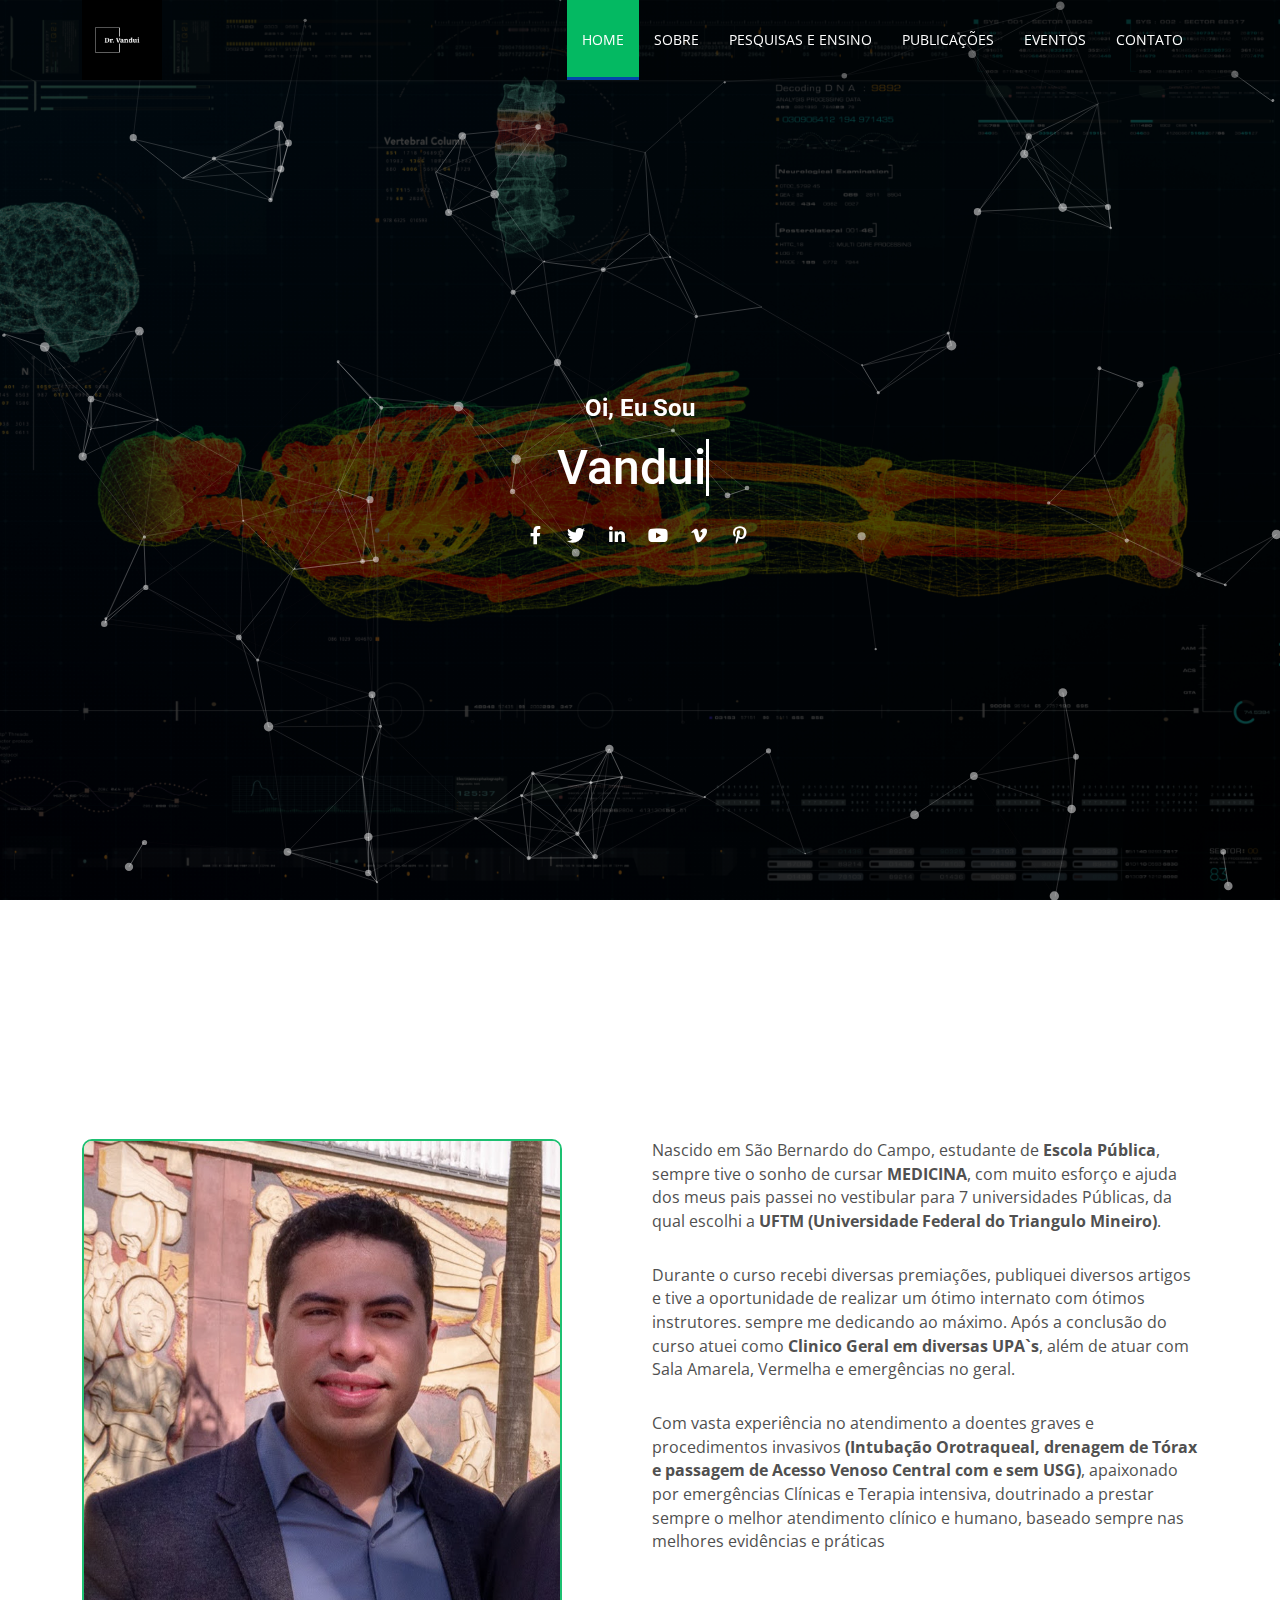
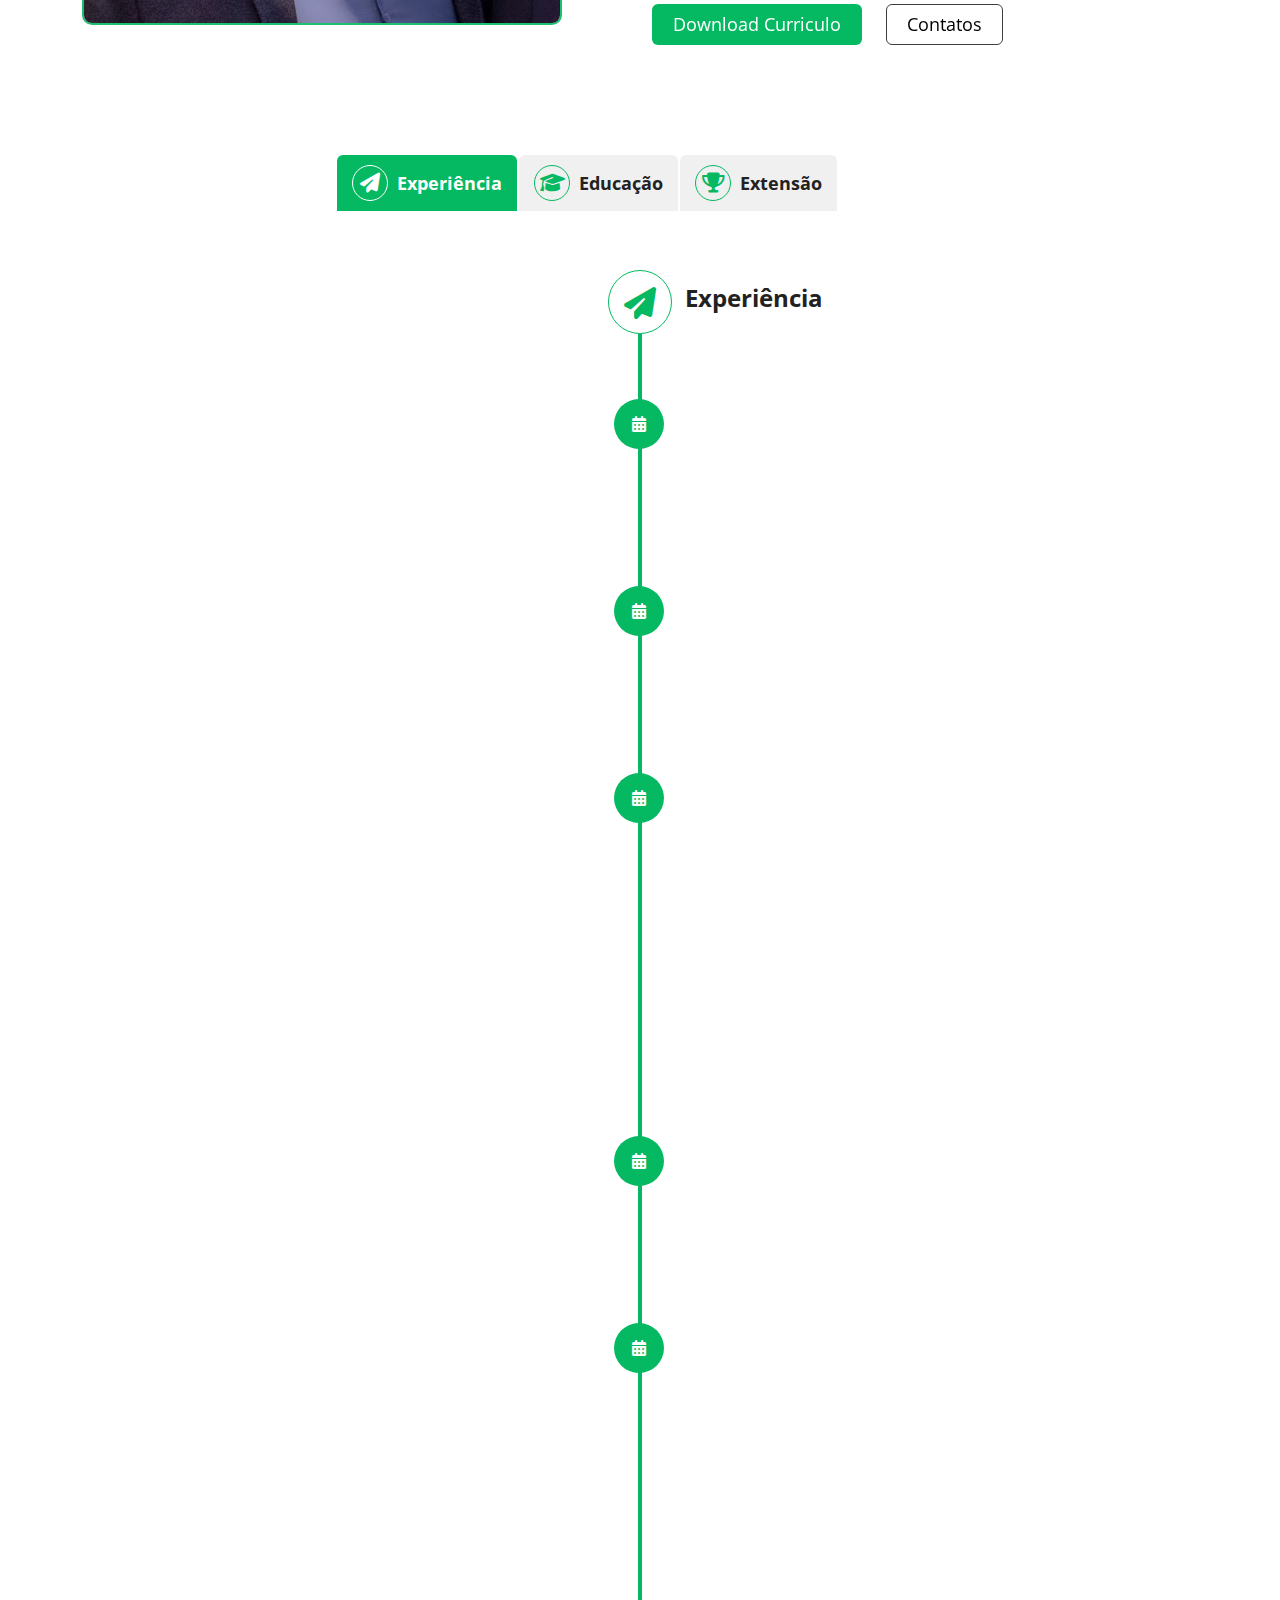
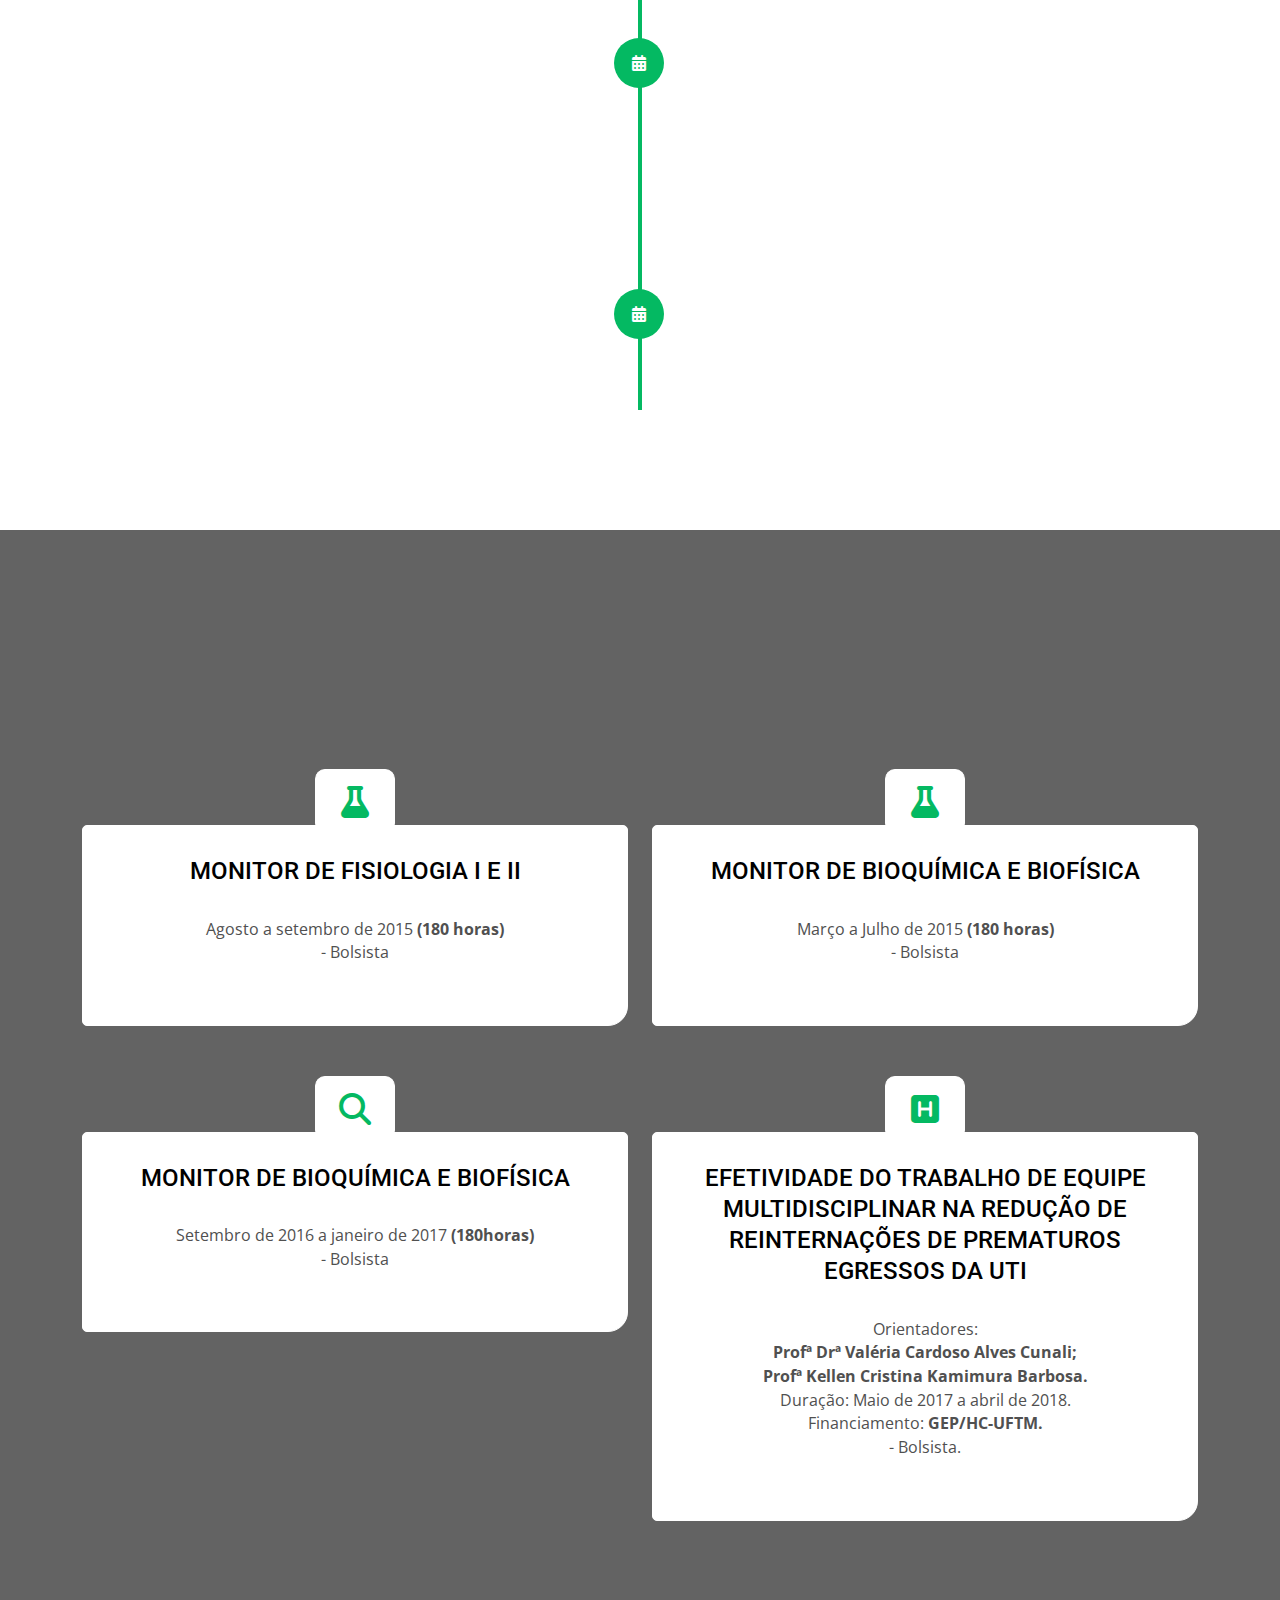
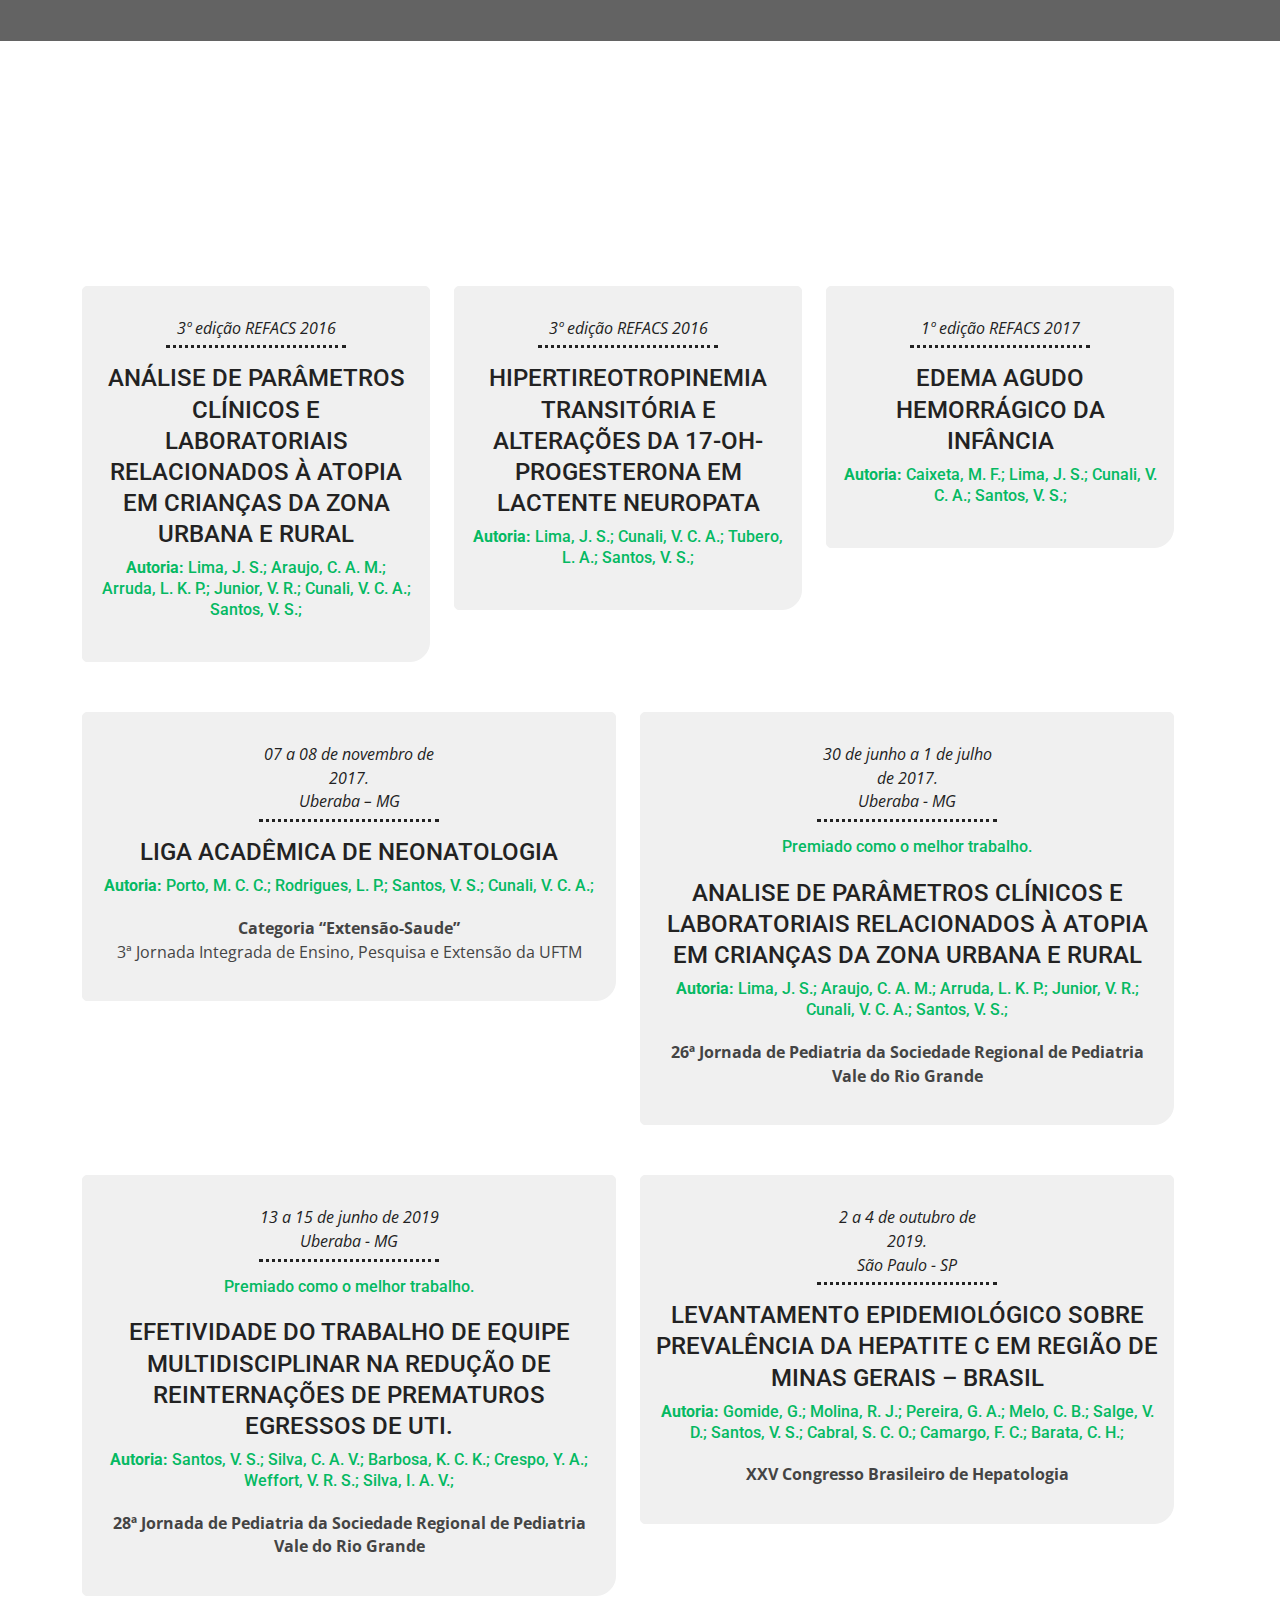
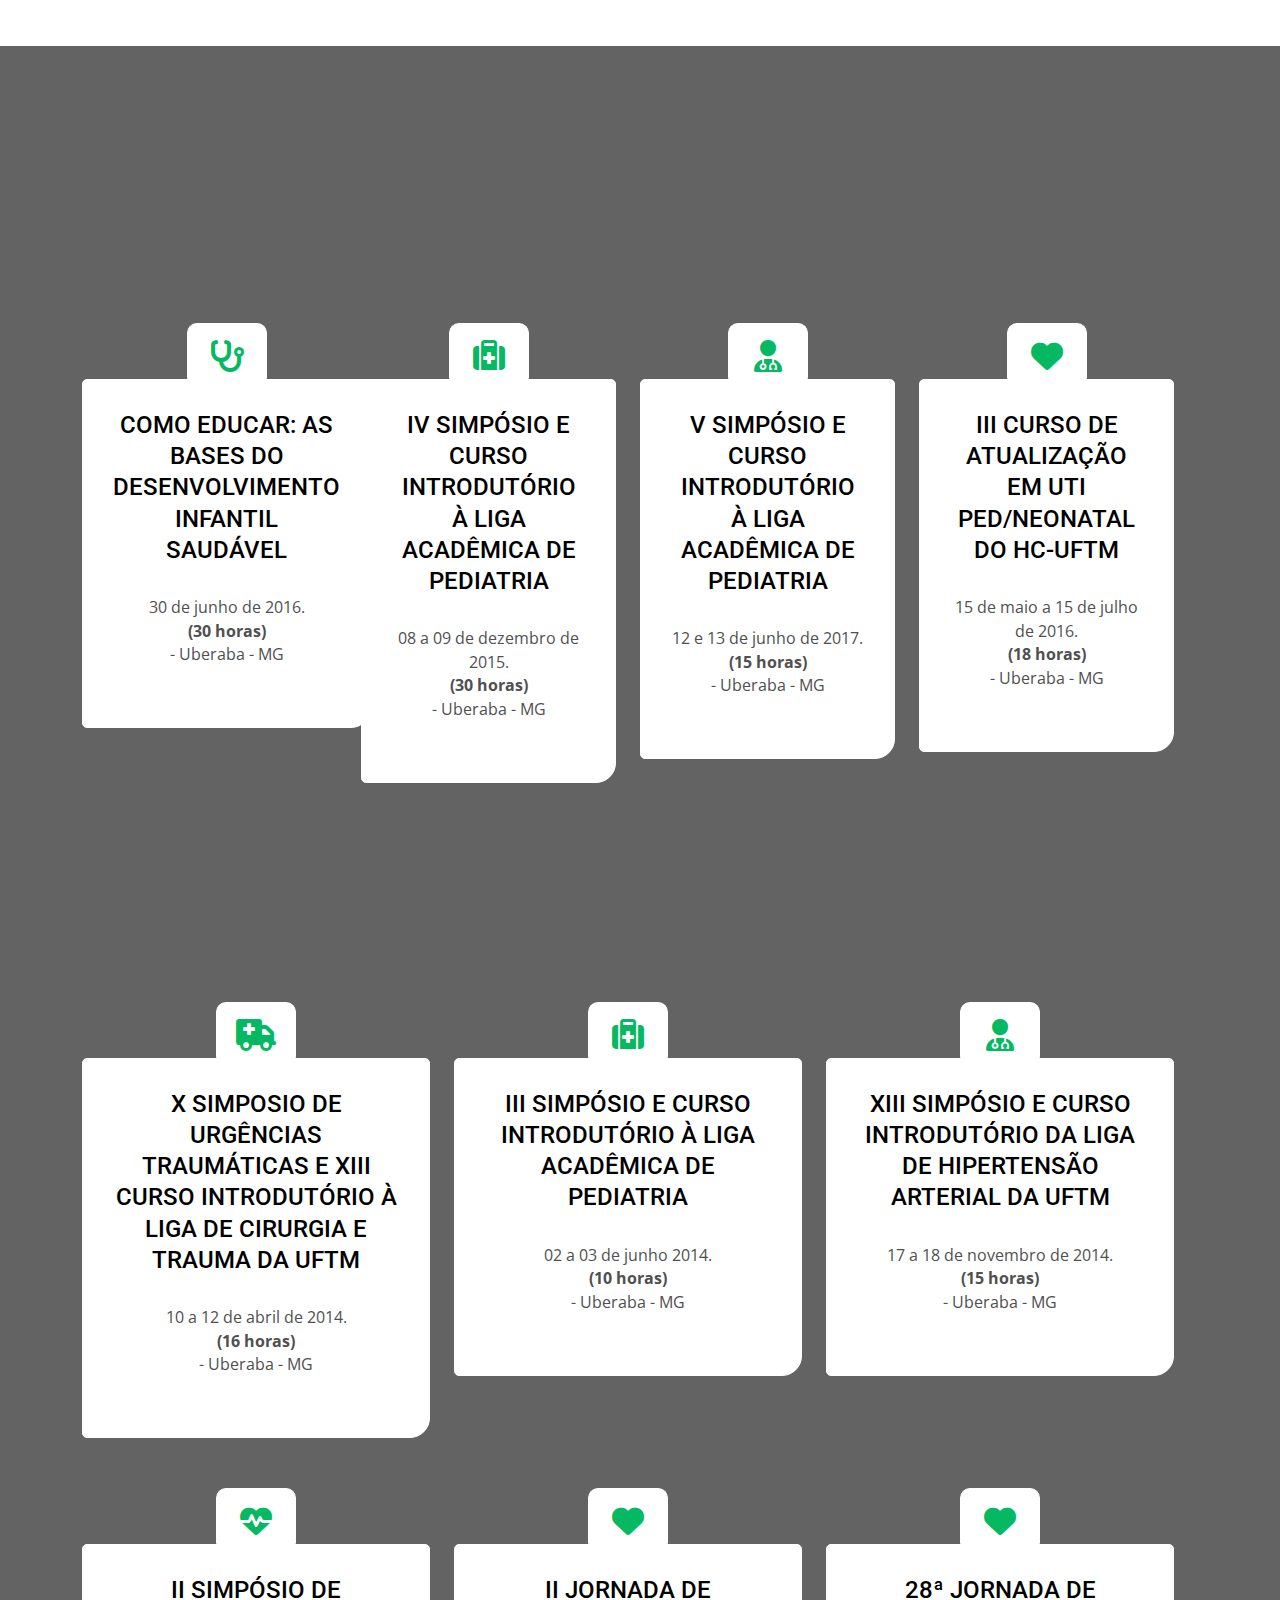
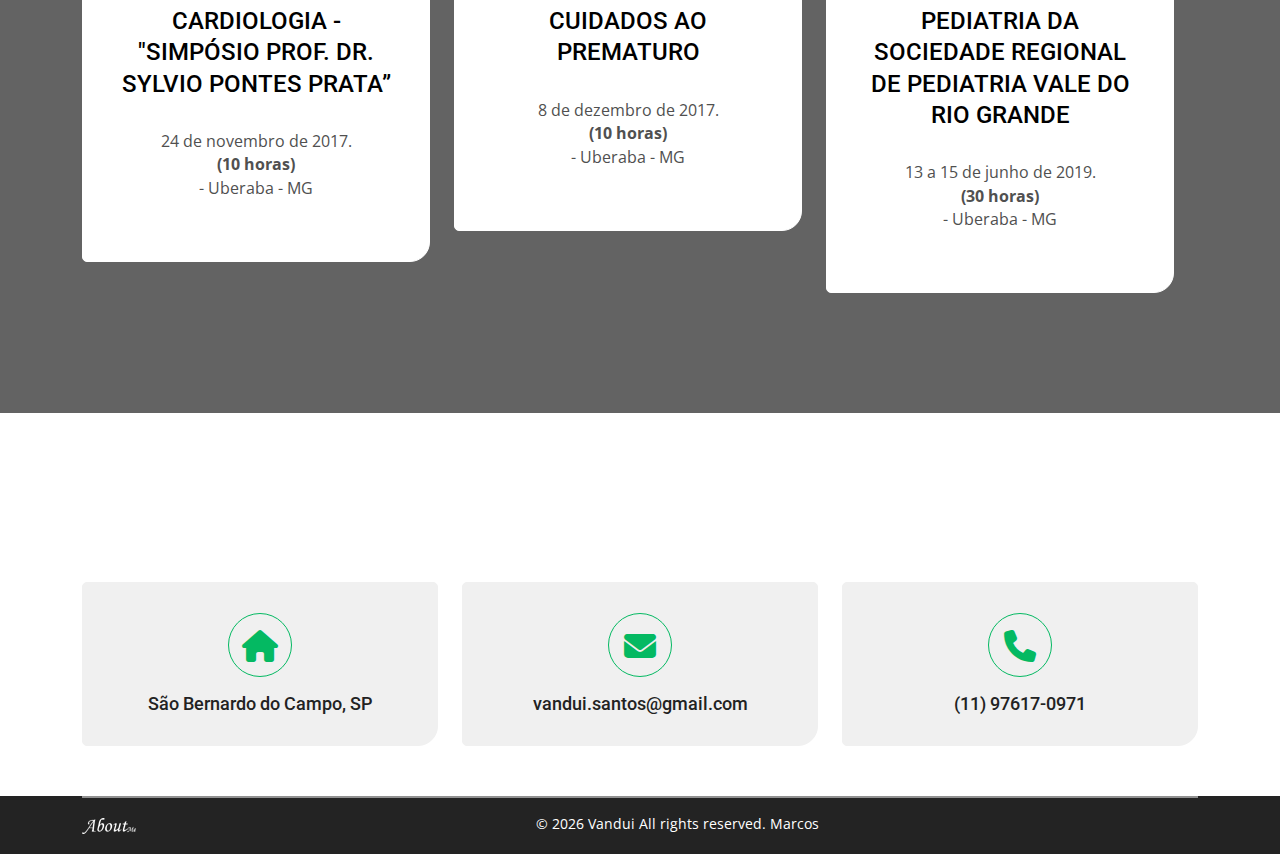
==== commit cdf47729: "contato" ====
--- a/index.html
+++ b/index.html
@@ -1024,7 +1024,7 @@
 
 	
 	<!-- start contact -->
-	<section id="contact" class="contact">
+	<section id="contato" class="contact">
 		<div class="container">
 			<div class="row">
 				<div class="col-sm-12">
